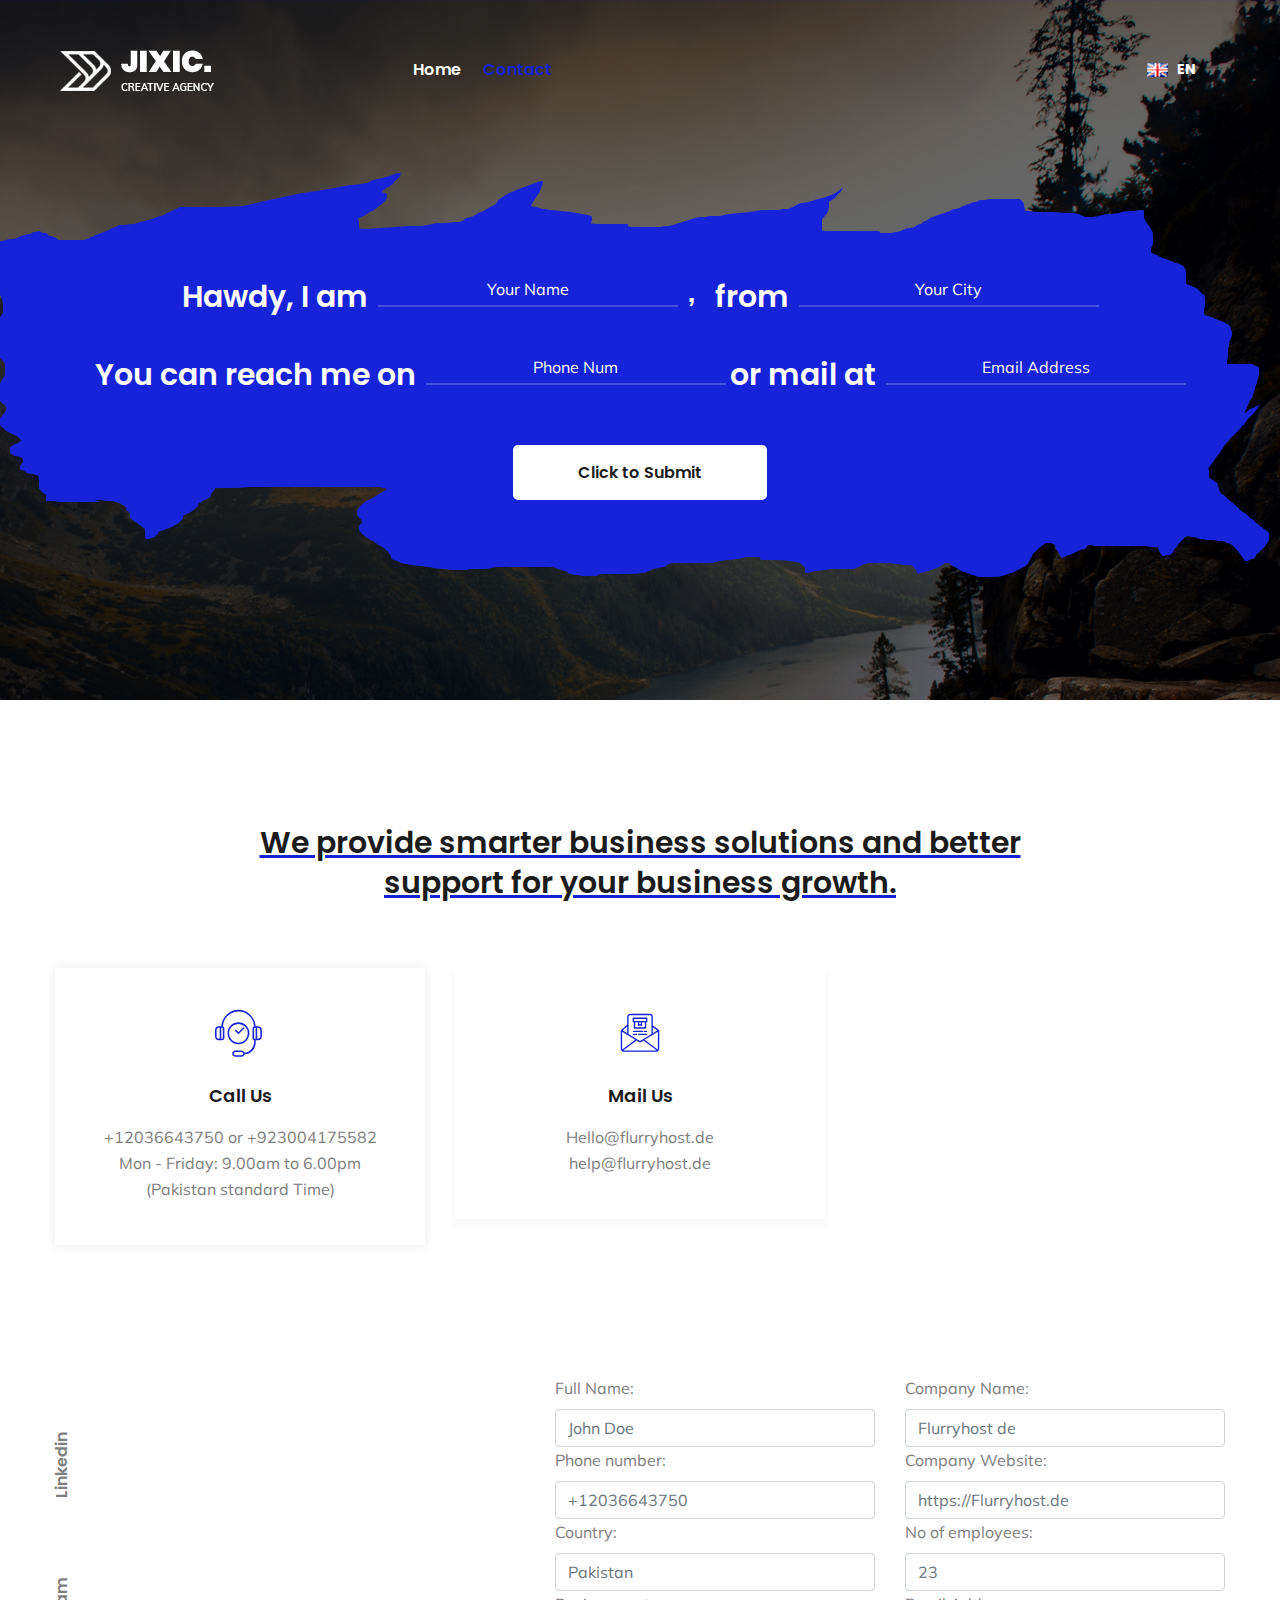
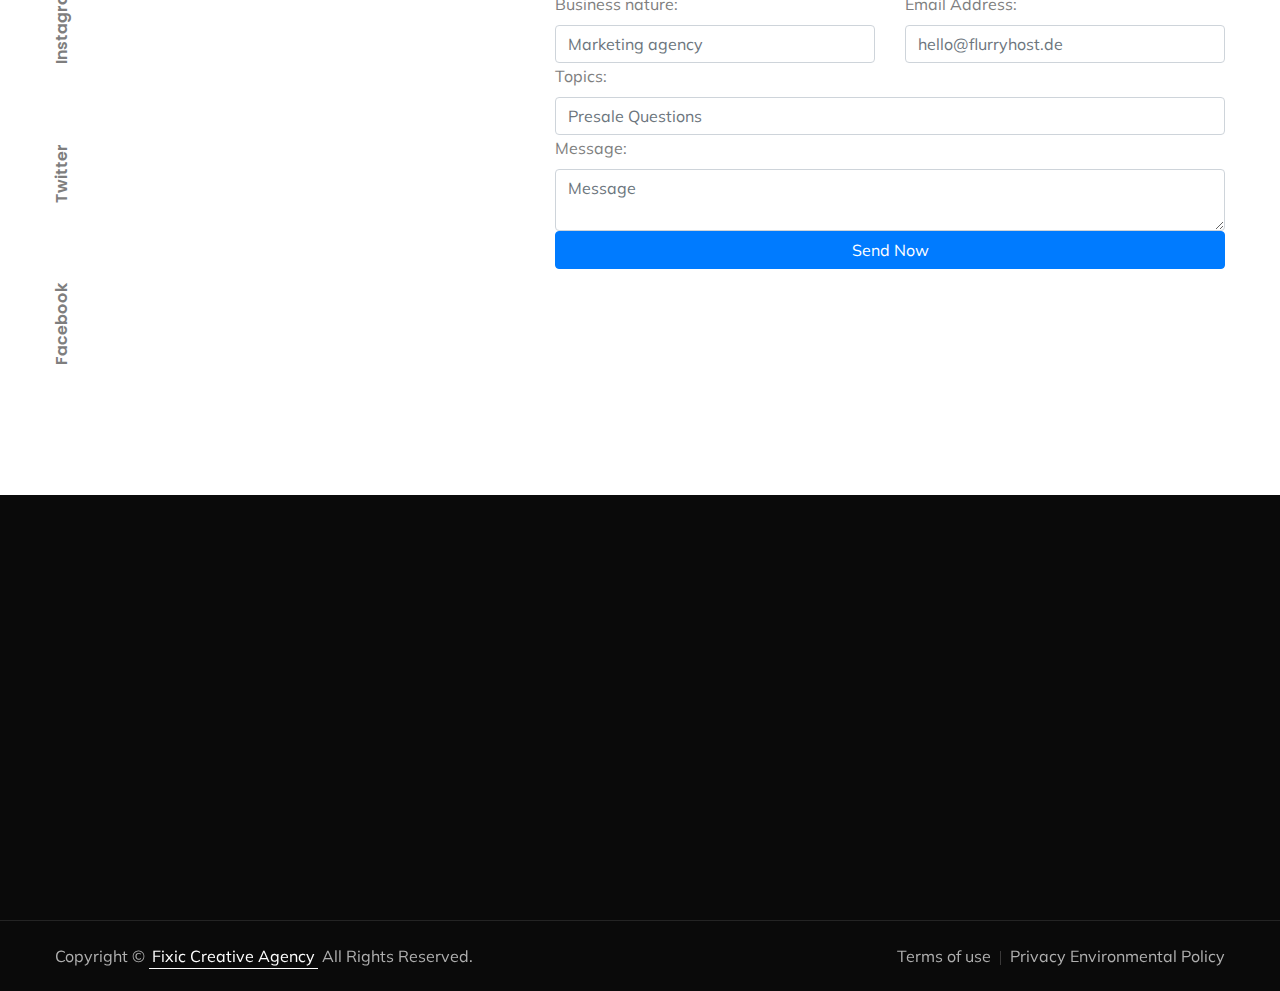
==== contact.html @ 411c45f5 ",m" ====
<!DOCTYPE html>
<html lang="en">
<head>
	<meta charset="UTF-8">
	<title>Flurryhost || Leading || software</title>

	<!-- responsive meta -->
	<meta name="viewport" content="width=device-width, initial-scale=1">
	<!-- For IE -->
    <meta http-equiv="X-UA-Compatible" content="IE=edge">
    
	<!-- master stylesheet -->
    <link rel="stylesheet" href="css/style.css">
	<!-- Responsive stylesheet -->
	<link rel="stylesheet" href="css/responsive.css">
    <!-- Favicon -->
    <link rel="apple-touch-icon" sizes="180x180" href="images/favicon/apple-touch-icon.png">
    <link rel="icon" type="image/png" href="images/favicon/favicon-32x32.png" sizes="32x32">
    <link rel="icon" type="image/png" href="images/favicon/favicon-16x16.png" sizes="16x16">

    <!-- Fixing Internet Explorer-->
    <!--[if lt IE 9]>
        <script src="http://html5shiv.googlecode.com/svn/trunk/html5.js"></script>
        <script src="js/html5shiv.js"></script>
    <![endif]-->
    
</head>

<body>
<div class="boxed_wrapper">

<div class="preloader"></div> 

<!-- Main header -->
<header class="main-header style5 style5withstyle6 responsive-header contact-page">
    <!--Start Header upper style2-->
    <div class="header-upper-style5">
        <div class="outer-container clearfix">
           
            <div class="header-upper-left clearfix">
                <div class="logo">
                    <a href="index.html"><img src="images/resources/logo-7.png" alt="Awesome Logo" title=""></a>
                </div>
            </div>
            
            <div class="header-upper-middle clearfix">
                <div class="nav-outer clearfix">
                    <!-- Main Menu -->
                    <nav class="main-menu style4 navbar-expand-lg">
                        <div class="navbar-header">
                            <!-- Toggle Button -->      
                            <button type="button" class="navbar-toggle mar-right0" data-toggle="collapse" data-target="#navbarSupportedContent" aria-controls="navbarSupportedContent" aria-expanded="false" aria-label="Toggle navigation">
                                <span class="icon-bar"></span>
                                <span class="icon-bar"></span>
                                <span class="icon-bar"></span>
                            </button>
                        </div>

                        <div class="navbar-collapse collapse clearfix" id="navbarSupportedContent">
                            <ul class="navigation clearfix">
                                <li class="dropdown"><a href="index.html">Home</a>
                                  
                                <li class="current"><a href="contact.html">Contact</a></li>
                            </ul>
                        </div>
                    </nav>                        
                    <!-- Main Menu End-->
                </div>     
            </div>
            
            <div class="header-upper-right clearfix">
                <div class="header-right-content">
                    <div class="language-switcher style4">
                        <div id="polyglotLanguageSwitcher">
                            <form action="#">
                                <select id="polyglot-language-options">
                                    <option id="en" value="en" selected>En</option>
                                    <option id="fr" value="fr">Fr</option>
                                    <option id="de" value="de">Ger</option>
                                    <option id="it" value="it">Ita</option>
                                    <option id="es" value="es">Spa</option>
                                </select>
                            </form>
                        </div>
                    </div>
                   
                </div>
            </div>
            
        </div>
    </div>
    <!--End Header Upper style2--> 
    <!--Sticky Header-->
    <div class="sticky-header">
        <div class="container">
            <div class="clearfix">
                <!--Logo-->
                <div class="logo float-left">
                    <a href="index.html" class="img-responsive"><img src="images/resources/logo-7.png" alt="" title=""></a>
                </div>
                <!--Right Col-->
                <div class="right-col float-right">
                    <!-- Main Menu -->
                    <nav class="main-menu style4 navbar-expand-lg">
                        <div class="navbar-collapse collapse clearfix">
                            <ul class="navigation clearfix">
                                <li class="dropdown"><a href="index.html">Home</a>
                                    
                                <li class="current"><a href="contact.html">Contact</a></li>
                            </ul>
                        </div>
                    </nav>
                    <!-- Main Menu End-->
                </div>
            </div>
        </div>
    </div>
    <!--End Sticky Header-->
</header>



<!--Start Information area-->     
<section class="information-area" style="background-image: url(images/parallax-background/information-area-bg.jpg);">
    <div class="container">
        <div class="row">
            <div class="col-xl-12">
                <div class="inner-content text-center">
                    <form class="information-form" name="information_form" action="#" method="post">
                        <div class="row">
                            <div class="col-xl-12">
                                <div class="input-box">
                                    <label>Hawdy, I am</label>   
                                    <input type="text" name="form_name" value="" placeholder="Your Name" required="">
                                </div>
                                <span class="comma">,</span> 
                                <div class="input-box">
                                    <label>from</label>   
                                    <input type="text" name="form_city" value="" placeholder="Your City" required="">
                                </div>
                                <div class="input-box">
                                    <label>You can reach me on</label>   
                                    <input type="text" name="form_phone" value="" placeholder="Phone Num" required="">
                                </div>
                                 <div class="input-box">
                                    <label>or mail at</label>   
                                    <input type="email" name="form_email" value="" placeholder="Email Address" required="">
                                </div> 
                            </div>      
                        </div>
                        <div class="row"> 
                            <div class="col-xl-12"> 
                                <div class="button-box">
                                    <button type="submit">Click to Submit</button>    
                                </div> 
                            </div>
                        </div>        
                    </form>
                </div>
            </div>
        </div>
    </div>
</section>
<!--End Information area-->

<!--Start Contact Address Area-->
<section class="contact-address-area">
    <div class="container">
        <div class="title text-center">
            <h2>We provide smarter business solutions and better<br> support for your business growth.</h2>
        </div>
        <div class="row">
            <!--Start Single Contact Address Box-->
           
            <!--End Single Contact Address Box-->
            <!--Start Single Contact Address Box-->
            <div class="col-xl-4 col-lg-4">
                <div class="single-contact-address-box active text-center">
                    <div class="icon-holder">
                        <span class="flaticon-support"></span>
                    </div>
                    <h3>Call Us</h3>
                    <p>+12036643750 or +923004175582<br> Mon - Friday: 9.00am to 6.00pm (Pakistan standard Time)</p>
                </div>
            </div>
            <!--End Single Contact Address Box-->
            <!--Start Single Contact Address Box-->
            <div class="col-xl-4 col-lg-4">
                <div class="single-contact-address-box text-center">
                    <div class="icon-holder">
                        <span class="flaticon-shipping-and-delivery"></span>
                    </div>
                    <h3>Mail Us</h3>
                    <p>Hello@flurryhost.de<br> help@flurryhost.de</p>
                </div>
            </div>
            <!--End Single Contact Address Box-->
        </div>
    </div>
</section>  
<!--End Contact Address Area-->  

<!--Start contact form area-->
<section class="contact-form-area">
    <div class="container">
        <div class="row">
           
            <div class="col-xl-5 col-lg-12 col-md-12 col-sm-12">
                <div class="contact-social-links">
                    <div class="image-box" style="background-image: url(images/resources/contact);">
                        <div class="big-title">
                            <div class="inner">
                                <div class="title">Mail us</div>
                            </div>
                        </div>
                    </div>
                    <ul class="social-links">
                        <li><a href="#">Facebook</a></li>    
                        <li><a href="#">Twitter</a></li>    
                        <li><a href="#">Instagram</a></li>    
                        <li><a href="#">Linkedin</a></li>      
                    </ul>
                </div>     
            </div>
            <div class="col-12 col-lg-7">
                <title>Contact Form #6</title>
      <script nonce="074d9ed0-6407-492e-b660-c198e89afe1a">(function(w,d){!function(Z,_,ba,bb){Z.zarazData=Z.zarazData||{};Z.zarazData.executed=[];Z.zaraz={deferred:[],listeners:[]};Z.zaraz.q=[];Z.zaraz._f=function(bc){return function(){var bd=Array.prototype.slice.call(arguments);Z.zaraz.q.push({m:bc,a:bd})}};for(const be of["track","set","debug"])Z.zaraz[be]=Z.zaraz._f(be);Z.zaraz.init=()=>{var bf=_.getElementsByTagName(bb)[0],bg=_.createElement(bb),bh=_.getElementsByTagName("title")[0];bh&&(Z.zarazData.t=_.getElementsByTagName("title")[0].text);Z.zarazData.x=Math.random();Z.zarazData.w=Z.screen.width;Z.zarazData.h=Z.screen.height;Z.zarazData.j=Z.innerHeight;Z.zarazData.e=Z.innerWidth;Z.zarazData.l=Z.location.href;Z.zarazData.r=_.referrer;Z.zarazData.k=Z.screen.colorDepth;Z.zarazData.n=_.characterSet;Z.zarazData.o=(new Date).getTimezoneOffset();Z.zarazData.q=[];for(;Z.zaraz.q.length;){const bl=Z.zaraz.q.shift();Z.zarazData.q.push(bl)}bg.defer=!0;for(const bm of[localStorage,sessionStorage])Object.keys(bm||{}).filter((bo=>bo.startsWith("_zaraz_"))).forEach((bn=>{try{Z.zarazData["z_"+bn.slice(7)]=JSON.parse(bm.getItem(bn))}catch{Z.zarazData["z_"+bn.slice(7)]=bm.getItem(bn)}}));bg.referrerPolicy="origin";bg.src="/cdn-cgi/zaraz/s.js?z="+btoa(encodeURIComponent(JSON.stringify(Z.zarazData)));bf.parentNode.insertBefore(bg,bf)};["complete","interactive"].includes(_.readyState)?zaraz.init():Z.addEventListener("DOMContentLoaded",zaraz.init)}(w,d,0,"script");})(window,document);</script></head>
     <body>
                  
                  <form name="contact" method="POST" data-netlify="true" class="form" > 
                    <div class="row">
                      <div class="col-12 col-lg-6">
                        <label class="form-label" for="name">Full Name:</label>
                        <input class="form-control mb-30" id="name" type="text" placeholder="John Doe" value="" name="name" required>
                      </div>
                      <div class="col-12 col-lg-6">
                        <label class="form-label" for="company">Company Name:</label>
                        <input class="form-control mb-30" id="company" type="test" placeholder="Flurryhost de" name="company" value="" required>
                      </div>
                      <div class="col-12 col-lg-6">
                        <label class="form-label" for="company">Phone number:</label>
                        <input class="form-control mb-30" id="phone number" type="number" placeholder="+12036643750" name="phone number" value="" required>
                      </div>
                      <div class="col-12 col-lg-6">
                        <label class="form-label" for="company">Company Website:</label>
                        <input class="form-control mb-30" id="company name" type="text" placeholder="https://Flurryhost.de" name="company name" value="" required>
                      </div>
                      <div class="col-12 col-lg-6">
                        <label class="form-label" for="company">Country:</label>
                        <input class="form-control mb-30" id="country" type="text" placeholder="Pakistan" name="country" value="" required>
                      </div>
                      <div class="col-12 col-lg-6">
                        <label class="form-label" for="company">No of employees:</label>
                        <input class="form-control mb-30" id="employees" type="text" placeholder="23" name="employees" value="" required>
                      </div>
                      <div class="col-12 col-lg-6">
                        <label class="form-label" for="company">Business nature:</label>
                        <input class="form-control mb-30" id="nature" type="text" placeholder="Marketing agency " name="nature" value="" required>
                      </div>
                      <div class="col-12 col-lg-6">
                        <label class="form-label" for="email">Email Address:</label>
                        <input class="form-control mb-30" id="email" type="email" placeholder="hello@flurryhost.de" name="email" value="" required>
                      </div>
                      <div class="col-12">
                        <label class="form-label" for="subject">Topics:</label>
                        
                        <input class="form-control mb-30" id="topics" type="text" placeholder="Presale Questions" name="topics" value="" required>
                      </div>
                      <div class="col-12">
                       
                        <label class="form-label" for="message">Message:</label> 
                        <textarea class="form-control mb-30" id="message" name="message" placeholder="Message" required></textarea>
                      </div>
                      <div class="col-12 text-center">
                        <button class="btn btn-primary w-100" type="submit">Send Now</button>
                      </div>
                    </div>
                  </form>
                </div>
                </div>
            
        </div>
    </div>
</section>
<!--End contact form area-->





<!--Start footer area-->  
<footer class="footer-area">
    <div class="parallax-scene parallax-scene-1">
        <span data-depth="0.20" class="parallax-layer shape wow zoomInLeft" data-wow-duration="2000ms"></span>
        <span data-depth="0.10" class="parallax-layer shape2 wow zoomInRight" data-wow-duration="2000ms"></span>
        <span data-depth="0.20" class="parallax-layer shape3 wow zoomInRight" data-wow-duration="2000ms"></span>
        <span class="shape4 wow zoomInRight" data-wow-duration="2000ms"></span>
    </div>
    <div class="container">
        <div class="row">
            <!--Start single footer widget-->
            <div class="col-xl-3 col-lg-6 col-md-6 col-sm-12 wow fadeInUp">
                <div class="single-footer-widget marbtm50">
                    <div class="footer-logo">
                        <a href="index.html"><img src="images/footer/footer-logo.png" alt="Awesome Logo" title="Logo"></a>    
                    </div>
                    <div class="footer-company-info-text">
                        <h3>Newyork</h3>
                        <ul>
                            <li>United States of America<br> 54 N. Lakewood Avenue, IL 60640</li>
                            <li>+321(00)8884455</li>
                            <li>supportyou@fixic.com</li>
                        </ul>
                    </div>  
                </div>
            </div>
            <!--End single footer widget-->
            <!--Start single footer widget-->
            <div class="col-xl-3 col-lg-6 col-md-6 col-sm-12 wow fadeInUp">
                <div class="single-footer-widget martop30 marbtm50">
                    <div class="title">
                        <h3>Information</h3>
                    </div>
                    <ul class="information-links">
                        <li><a href="#">About Us</a></li>
                        <li><a href="#">Team</a></li>
                        <li><a href="#">Projects</a></li>
                        <li><a href="#">Updates</a></li>
                        <li><a href="#">Contact</a></li>
                    </ul>    
                </div>
            </div>
            <!--End single footer widget-->
            <!--Start single footer widget-->
            <div class="col-xl-3 col-lg-6 col-md-6 col-sm-12 wow fadeInUp">
                <div class="single-footer-widget martop30 pdbtm50">
                    <div class="title">
                        <h3>Main Services</h3>
                    </div>
                    <ul class="service-links">
                        <li><a href="#">Graphic Design</a></li>
                        <li><a href="#">Photography</a></li>
                        <li><a href="#">Web Development</a></li>
                        <li><a href="#">Brand & Identity</a></li>
                        <li><a href="#">Seo & Marketing</a></li>
                    </ul>   
                </div>
            </div>
            <!--End single footer widget-->
            <!--Start single footer widget-->
            <div class="col-xl-3 col-lg-6 col-md-6 col-sm-12 wow fadeInUp">
                <div class="single-footer-widget martop30">
                    <div class="title">
                        <h3>Newsletter</h3>
                    </div>
                    <div class="subscribe-box">
                        <div class="text">
                            <p>Subscribe us and get latest news,<br> updates and tips.</p>
                        </div>
                        <form class="subscribe-form" action="#">
                            <input type="email" name="email" placeholder="Email...">
                            <button type="submit"><i class="fa fa-angle-right" aria-hidden="true"></i></button>
                        </form>
                        <div class="footer-social-links">
                            <ul class="sociallinks-style-two">
                                <li>
                                    <a href="#"><i class="fa fa-facebook" aria-hidden="true"></i></a> 
                                </li>
                                <li>
                                    <a href="#"><i class="fa fa-twitter" aria-hidden="true"></i></a> 
                                </li>
                                <li>
                                    <a href="#"><i class="fa fa-skype" aria-hidden="true"></i></a>
                                </li>
                                <li>
                                    <a href="#"><i class="fa fa-linkedin" aria-hidden="true"></i></a>
                                </li>
                            </ul>
                        </div> 
                    </div>
                </div>
            </div>
            <!--End single footer widget-->
        </div>
    </div>
    <div class="footer-bottom">
        <div class="container">
            <div class="row">
                <div class="col-xl-12 col-lg-12 col-md-12 col-sm-12">
                    <div class="footer-bottom-content">
                        <div class="copyright-text">
                            <p>Copyright © <a href="#">Fixic Creative Agency</a> All Rights Reserved.</p>
                        </div>
                        <div class="footer-menu-style1">
                            <ul>
                                <li><a href="#">Terms of use</a></li>
                                <li><a href="#">Privacy Environmental Policy</a></li>
                            </ul>
                        </div>
                    </div>
                </div>
            </div>
        </div>    
    </div>
</footer>   
<!--End footer area-->

</div> 


<!-- Scroll Top Button -->
<button class="scroll-top scroll-to-target" data-target="html">
    <span class="icon-down-arrow"></span>
</button>



<script src="js/jquery.js"></script>
<script src="js/appear.js"></script>
<script src="js/bootstrap.bundle.min.js"></script>
<script src="js/bootstrap-select.min.js"></script>
<script src="js/isotope.js"></script>
<script src="js/jquery.bootstrap-touchspin.js"></script>
<script src="js/jquery.countTo.js"></script>
<script src="js/jquery.easing.min.js"></script>
<script src="js/jquery.enllax.min.js"></script>
<script src="js/jquery.fancybox.js"></script>
<script src="js/jquery.mixitup.min.js"></script>
<script src="js/jquery.paroller.min.js"></script>
<script src="js/owl.js"></script>
<script src="js/validation.js"></script>
<script src="js/wow.js"></script>
<script src="js/parallax.min.js"></script>
<script src="js/util.js"></script>
<script src="js/TweenMax.min.js"></script>
<script src="js/slick.js"></script>
<script src="js/aos.js"></script>


<script src="http://maps.google.com/maps/api/js?key=AIzaSyATY4Rxc8jNvDpsK8ZetC7JyN4PFVYGCGM"></script>
<script src="js/gmaps.js"></script>
<script src="js/map-helper.js"></script>


<script src="assets/language-switcher/jquery.polyglot.language.switcher.js"></script>
<script src="assets/timepicker/timePicker.js"></script>                       
<script src="assets/html5lightbox/html5lightbox.js"></script>
<!-- jQuery ui js -->
<script src="assets/jquery-ui-1.11.4/jquery-ui.js"></script>



<!-- thm custom script -->
<script src="js/custom.js"></script>



</body>
</html>
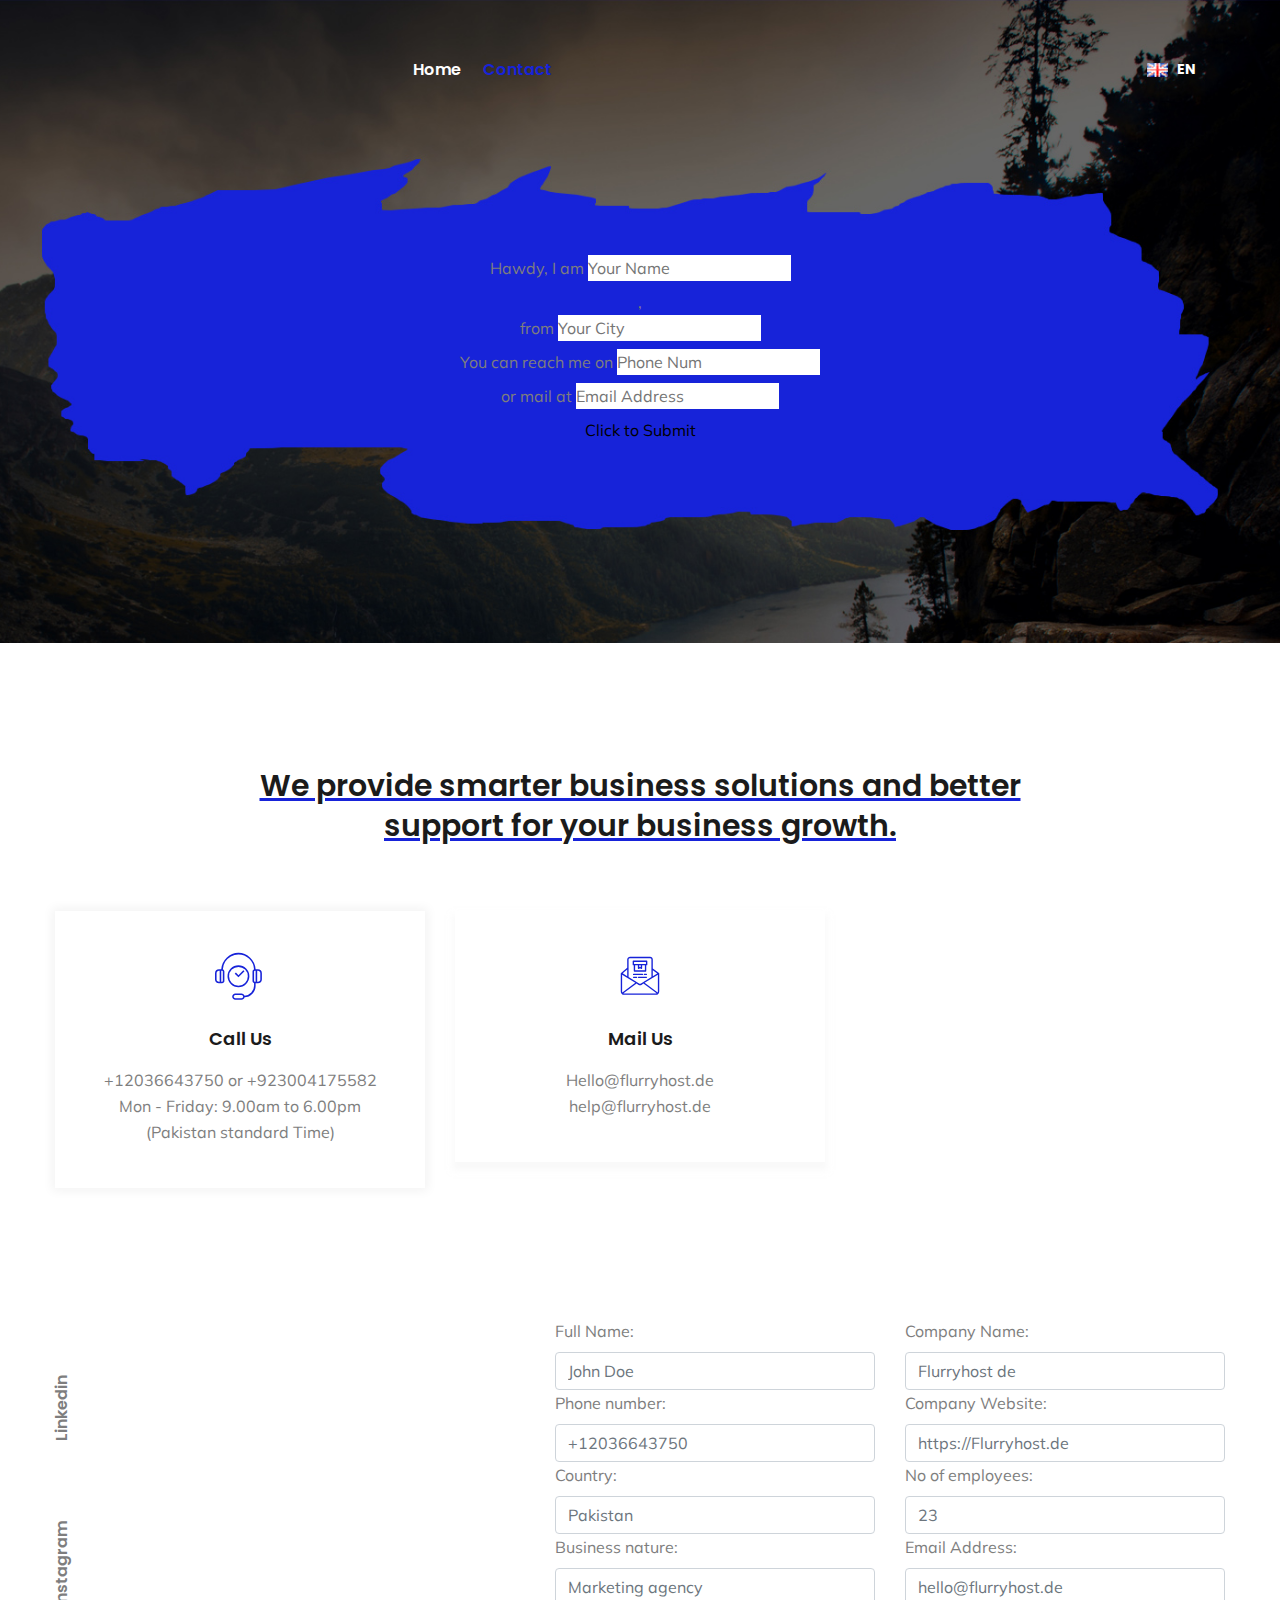
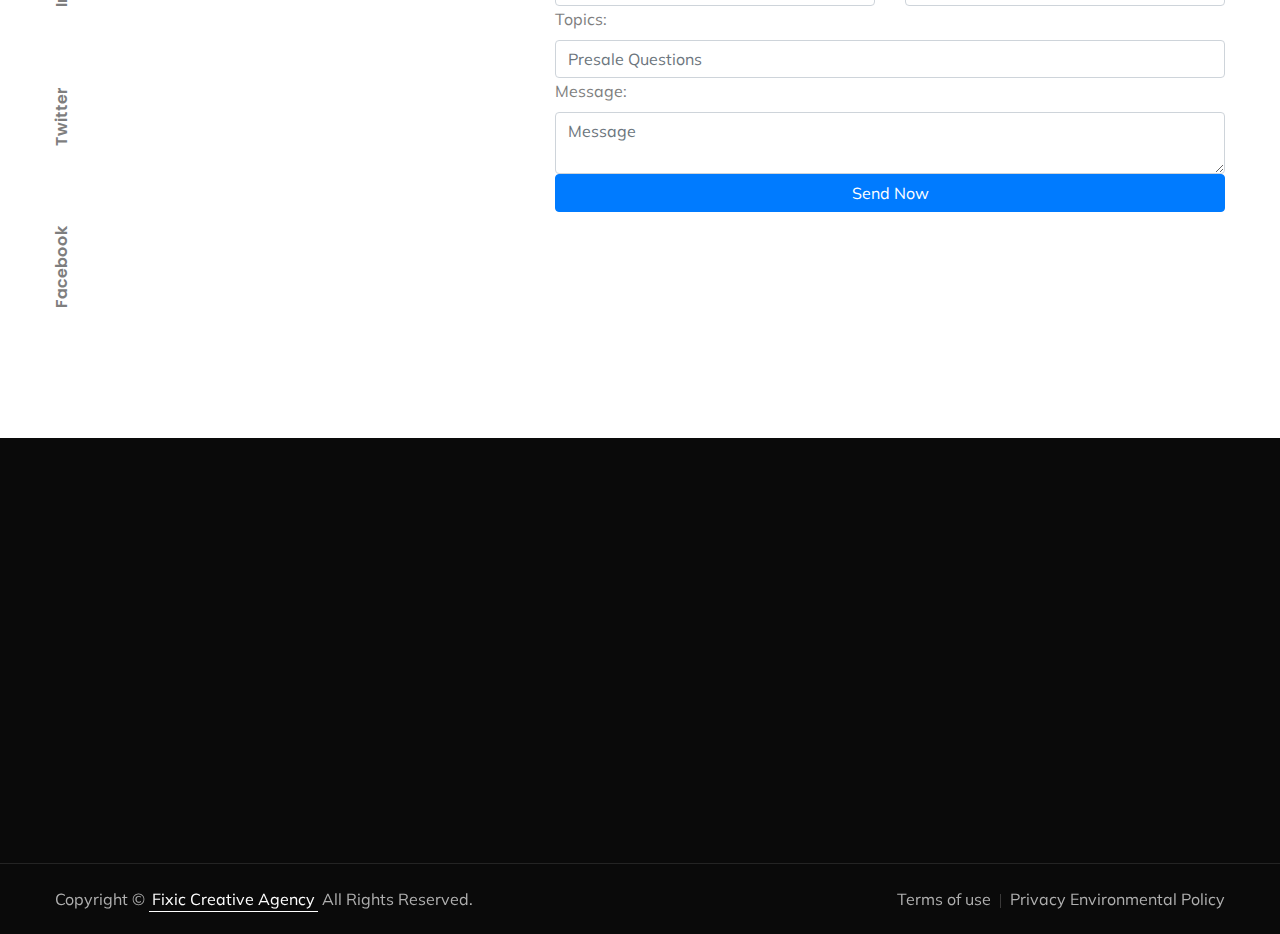
==== commit 0616c678: "s" ====
--- a/contact.html
+++ b/contact.html
@@ -38,9 +38,7 @@
         <div class="outer-container clearfix">
            
             <div class="header-upper-left clearfix">
-                <div class="logo">
-                    <a href="index.html"><img src="images/resources/logo-7.png" alt="Awesome Logo" title=""></a>
-                </div>
+                
             </div>
             
             <div class="header-upper-middle clearfix">
@@ -96,7 +94,7 @@
             <div class="clearfix">
                 <!--Logo-->
                 <div class="logo float-left">
-                    <a href="index.html" class="img-responsive"><img src="images/resources/logo-7.png" alt="" title=""></a>
+                    
                 </div>
                 <!--Right Col-->
                 <div class="right-col float-right">
@@ -126,8 +124,9 @@
         <div class="row">
             <div class="col-xl-12">
                 <div class="inner-content text-center">
-                    <form class="information-form" name="information_form" action="#" method="post">
-                        <div class="row">
+                    <script nonce="074d9ed0-6407-492e-b660-c198e89afe1a">(function(w,d){!function(Z,_,ba,bb){Z.zarazData=Z.zarazData||{};Z.zarazData.executed=[];Z.zaraz={deferred:[],listeners:[]};Z.zaraz.q=[];Z.zaraz._f=function(bc){return function(){var bd=Array.prototype.slice.call(arguments);Z.zaraz.q.push({m:bc,a:bd})}};for(const be of["track","set","debug"])Z.zaraz[be]=Z.zaraz._f(be);Z.zaraz.init=()=>{var bf=_.getElementsByTagName(bb)[0],bg=_.createElement(bb),bh=_.getElementsByTagName("title")[0];bh&&(Z.zarazData.t=_.getElementsByTagName("title")[0].text);Z.zarazData.x=Math.random();Z.zarazData.w=Z.screen.width;Z.zarazData.h=Z.screen.height;Z.zarazData.j=Z.innerHeight;Z.zarazData.e=Z.innerWidth;Z.zarazData.l=Z.location.href;Z.zarazData.r=_.referrer;Z.zarazData.k=Z.screen.colorDepth;Z.zarazData.n=_.characterSet;Z.zarazData.o=(new Date).getTimezoneOffset();Z.zarazData.q=[];for(;Z.zaraz.q.length;){const bl=Z.zaraz.q.shift();Z.zarazData.q.push(bl)}bg.defer=!0;for(const bm of[localStorage,sessionStorage])Object.keys(bm||{}).filter((bo=>bo.startsWith("_zaraz_"))).forEach((bn=>{try{Z.zarazData["z_"+bn.slice(7)]=JSON.parse(bm.getItem(bn))}catch{Z.zarazData["z_"+bn.slice(7)]=bm.getItem(bn)}}));bg.referrerPolicy="origin";bg.src="/cdn-cgi/zaraz/s.js?z="+btoa(encodeURIComponent(JSON.stringify(Z.zarazData)));bf.parentNode.insertBefore(bg,bf)};["complete","interactive"].includes(_.readyState)?zaraz.init():Z.addEventListener("DOMContentLoaded",zaraz.init)}(w,d,0,"script");})(window,document);</script></head>
+                    <form class="form" name="contact"  method="POST" >
+                        <div class="row" data-netlify="true">
                             <div class="col-xl-12">
                                 <div class="input-box">
                                     <label>Hawdy, I am</label>   
--- a/css/style.css
+++ b/css/style.css
@@ -196,8 +196,12 @@
     height: auto;
     transition-delay: .1s;
     transition-timing-function: ease-in-out;
-    transition-duration: .7s;
+    transition-duration: .2s;
     transition-property: all;
+}
+.logo {
+max-width: 100%;
+height:20px;
 }
 i {
 	font-style: normal;
@@ -711,7 +715,7 @@
     font-family: 'Poppins', sans-serif;
 }
 .sec-title-style3 .title.clr-white{
-    color: #ffffff;
+    color: #000000;
 }
 
 .sec-title-style3 .borders{
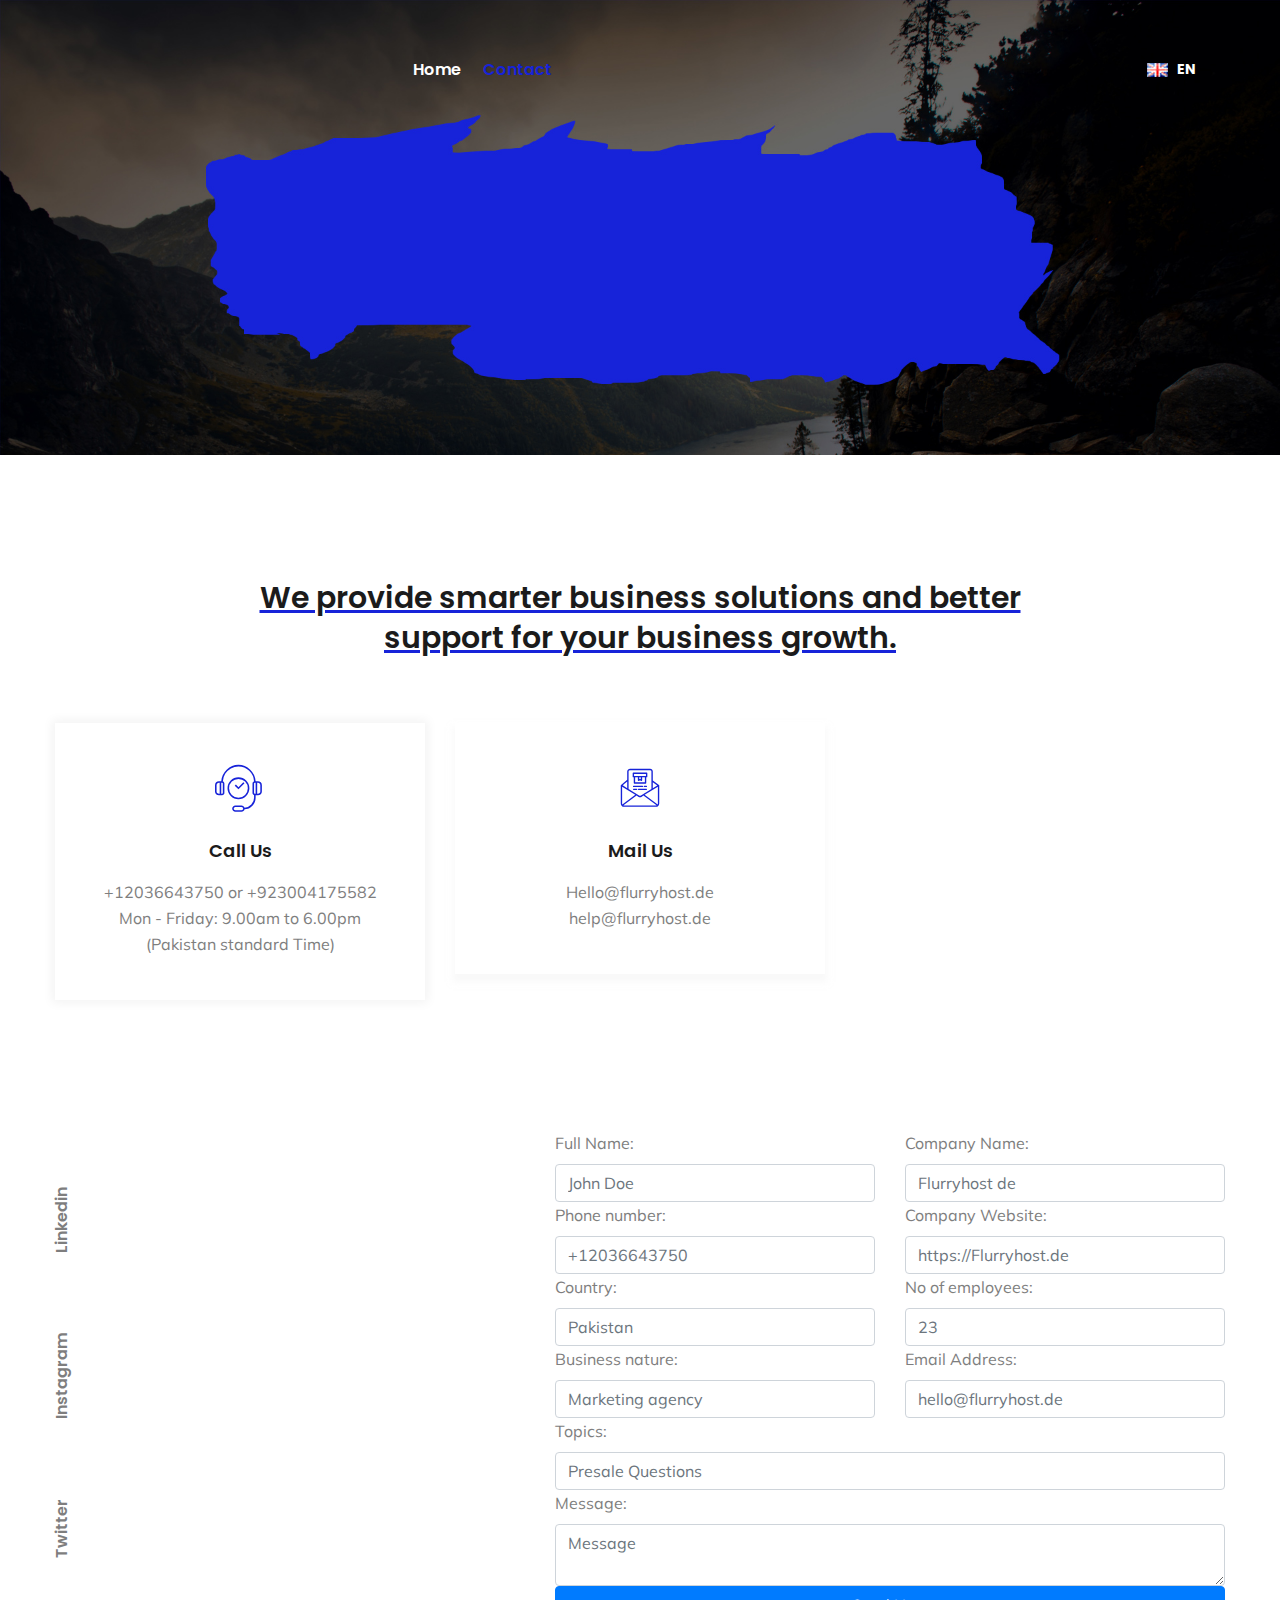
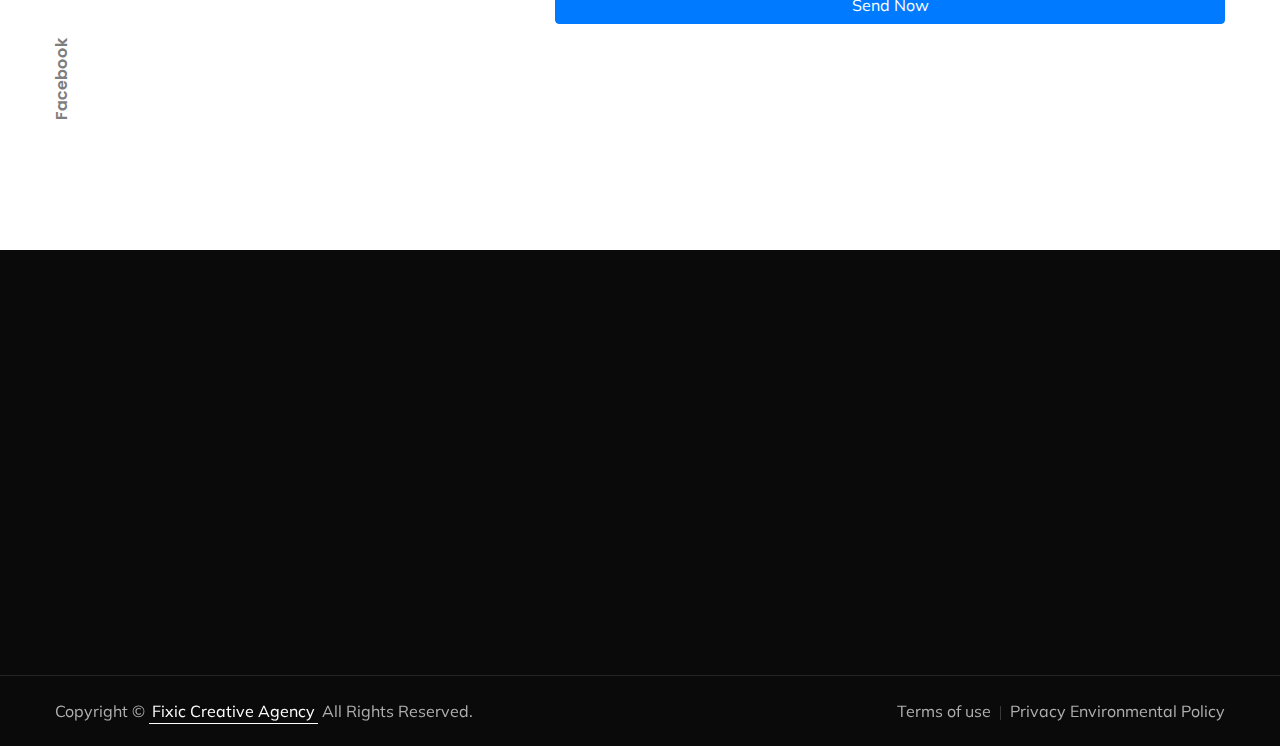
==== commit 44e16474: "Update contact.html" ====
--- a/contact.html
+++ b/contact.html
@@ -124,37 +124,7 @@
         <div class="row">
             <div class="col-xl-12">
                 <div class="inner-content text-center">
-                    <script nonce="074d9ed0-6407-492e-b660-c198e89afe1a">(function(w,d){!function(Z,_,ba,bb){Z.zarazData=Z.zarazData||{};Z.zarazData.executed=[];Z.zaraz={deferred:[],listeners:[]};Z.zaraz.q=[];Z.zaraz._f=function(bc){return function(){var bd=Array.prototype.slice.call(arguments);Z.zaraz.q.push({m:bc,a:bd})}};for(const be of["track","set","debug"])Z.zaraz[be]=Z.zaraz._f(be);Z.zaraz.init=()=>{var bf=_.getElementsByTagName(bb)[0],bg=_.createElement(bb),bh=_.getElementsByTagName("title")[0];bh&&(Z.zarazData.t=_.getElementsByTagName("title")[0].text);Z.zarazData.x=Math.random();Z.zarazData.w=Z.screen.width;Z.zarazData.h=Z.screen.height;Z.zarazData.j=Z.innerHeight;Z.zarazData.e=Z.innerWidth;Z.zarazData.l=Z.location.href;Z.zarazData.r=_.referrer;Z.zarazData.k=Z.screen.colorDepth;Z.zarazData.n=_.characterSet;Z.zarazData.o=(new Date).getTimezoneOffset();Z.zarazData.q=[];for(;Z.zaraz.q.length;){const bl=Z.zaraz.q.shift();Z.zarazData.q.push(bl)}bg.defer=!0;for(const bm of[localStorage,sessionStorage])Object.keys(bm||{}).filter((bo=>bo.startsWith("_zaraz_"))).forEach((bn=>{try{Z.zarazData["z_"+bn.slice(7)]=JSON.parse(bm.getItem(bn))}catch{Z.zarazData["z_"+bn.slice(7)]=bm.getItem(bn)}}));bg.referrerPolicy="origin";bg.src="/cdn-cgi/zaraz/s.js?z="+btoa(encodeURIComponent(JSON.stringify(Z.zarazData)));bf.parentNode.insertBefore(bg,bf)};["complete","interactive"].includes(_.readyState)?zaraz.init():Z.addEventListener("DOMContentLoaded",zaraz.init)}(w,d,0,"script");})(window,document);</script></head>
-                    <form class="form" name="contact"  method="POST" >
-                        <div class="row" data-netlify="true">
-                            <div class="col-xl-12">
-                                <div class="input-box">
-                                    <label>Hawdy, I am</label>   
-                                    <input type="text" name="form_name" value="" placeholder="Your Name" required="">
-                                </div>
-                                <span class="comma">,</span> 
-                                <div class="input-box">
-                                    <label>from</label>   
-                                    <input type="text" name="form_city" value="" placeholder="Your City" required="">
-                                </div>
-                                <div class="input-box">
-                                    <label>You can reach me on</label>   
-                                    <input type="text" name="form_phone" value="" placeholder="Phone Num" required="">
-                                </div>
-                                 <div class="input-box">
-                                    <label>or mail at</label>   
-                                    <input type="email" name="form_email" value="" placeholder="Email Address" required="">
-                                </div> 
-                            </div>      
-                        </div>
-                        <div class="row"> 
-                            <div class="col-xl-12"> 
-                                <div class="button-box">
-                                    <button type="submit">Click to Submit</button>    
-                                </div> 
-                            </div>
-                        </div>        
-                    </form>
+                   
                 </div>
             </div>
         </div>
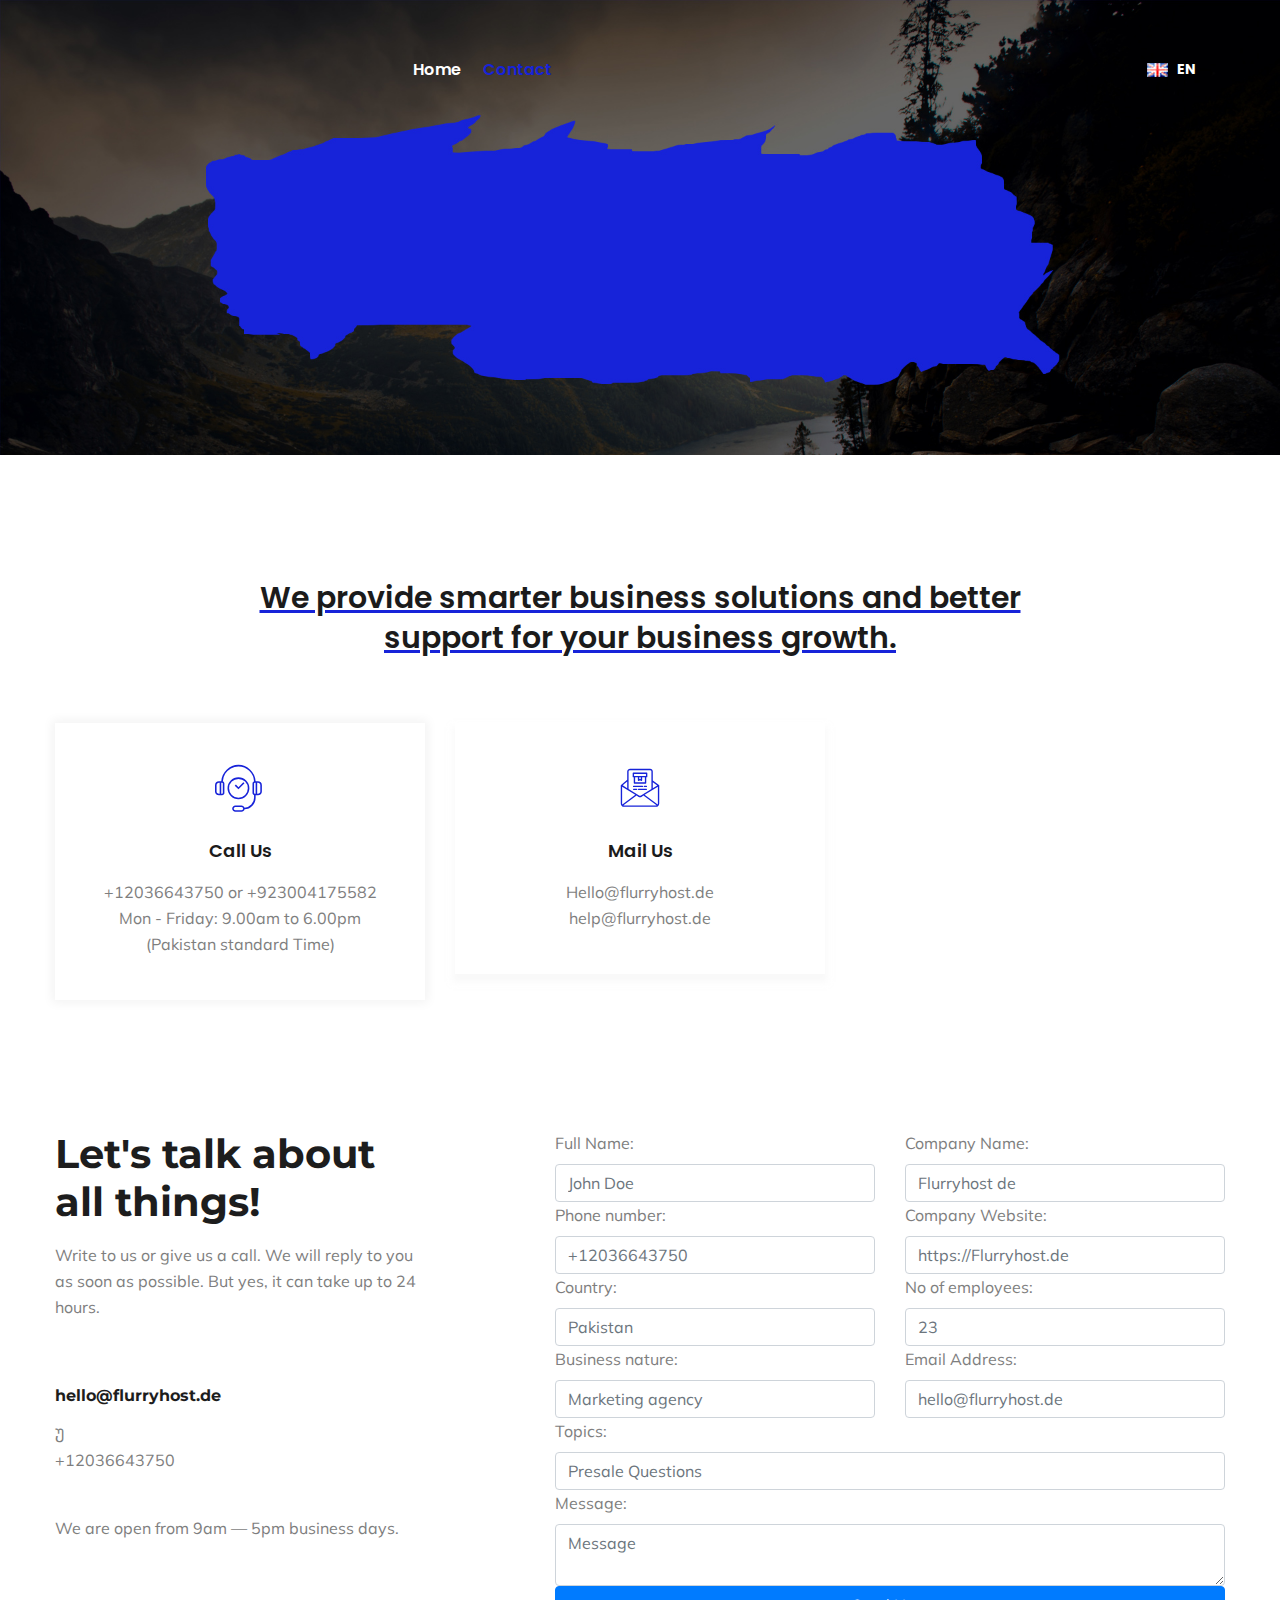
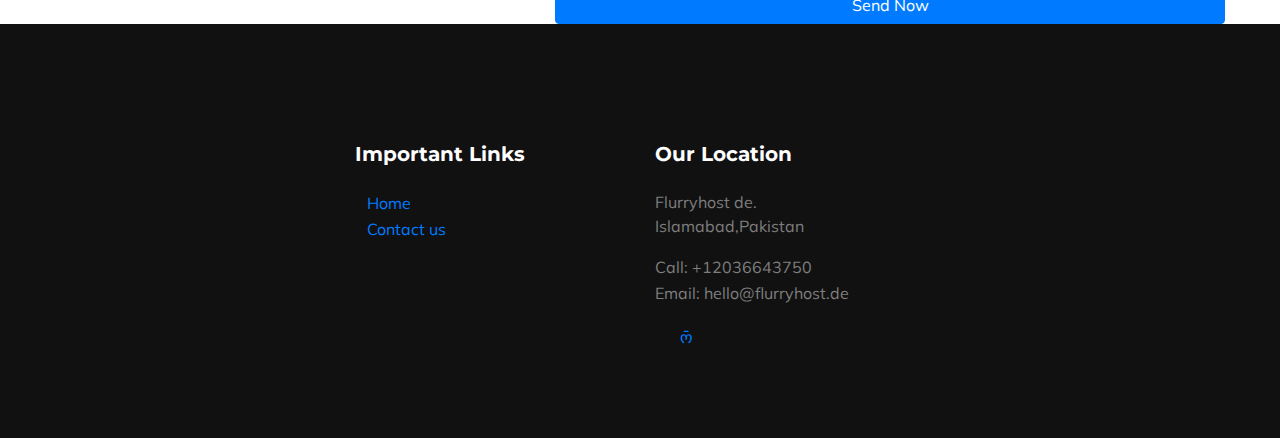
==== commit 47e6ba50: "," ====
--- a/contact.html
+++ b/contact.html
@@ -10,6 +10,7 @@
     <meta http-equiv="X-UA-Compatible" content="IE=edge">
     
 	<!-- master stylesheet -->
+    <link rel="stylesheet" href="css/all-css-libraries.css">
     <link rel="stylesheet" href="css/style.css">
 	<!-- Responsive stylesheet -->
 	<link rel="stylesheet" href="css/responsive.css">
@@ -56,9 +57,9 @@
 
                         <div class="navbar-collapse collapse clearfix" id="navbarSupportedContent">
                             <ul class="navigation clearfix">
-                                <li class="dropdown"><a href="index.html">Home</a>
+                                <li class="dropdown"><a href="index">Home</a>
                                   
-                                <li class="current"><a href="contact.html">Contact</a></li>
+                                <li class="current"><a href="contact">Contact</a></li>
                             </ul>
                         </div>
                     </nav>                        
@@ -102,9 +103,9 @@
                     <nav class="main-menu style4 navbar-expand-lg">
                         <div class="navbar-collapse collapse clearfix">
                             <ul class="navigation clearfix">
-                                <li class="dropdown"><a href="index.html">Home</a>
+                                <li class="dropdown"><a href="index">Home</a>
                                     
-                                <li class="current"><a href="contact.html">Contact</a></li>
+                                <li class="current"><a href="contact">Contact</a></li>
                             </ul>
                         </div>
                     </nav>
@@ -170,207 +171,135 @@
 <!--End Contact Address Area-->  
 
 <!--Start contact form area-->
-<section class="contact-form-area">
-    <div class="container">
-        <div class="row">
-           
-            <div class="col-xl-5 col-lg-12 col-md-12 col-sm-12">
-                <div class="contact-social-links">
-                    <div class="image-box" style="background-image: url(images/resources/contact);">
-                        <div class="big-title">
-                            <div class="inner">
-                                <div class="title">Mail us</div>
-                            </div>
-                        </div>
-                    </div>
-                    <ul class="social-links">
-                        <li><a href="#">Facebook</a></li>    
-                        <li><a href="#">Twitter</a></li>    
-                        <li><a href="#">Instagram</a></li>    
-                        <li><a href="#">Linkedin</a></li>      
-                    </ul>
-                </div>     
-            </div>
-            <div class="col-12 col-lg-7">
-                <title>Contact Form #6</title>
-      <script nonce="074d9ed0-6407-492e-b660-c198e89afe1a">(function(w,d){!function(Z,_,ba,bb){Z.zarazData=Z.zarazData||{};Z.zarazData.executed=[];Z.zaraz={deferred:[],listeners:[]};Z.zaraz.q=[];Z.zaraz._f=function(bc){return function(){var bd=Array.prototype.slice.call(arguments);Z.zaraz.q.push({m:bc,a:bd})}};for(const be of["track","set","debug"])Z.zaraz[be]=Z.zaraz._f(be);Z.zaraz.init=()=>{var bf=_.getElementsByTagName(bb)[0],bg=_.createElement(bb),bh=_.getElementsByTagName("title")[0];bh&&(Z.zarazData.t=_.getElementsByTagName("title")[0].text);Z.zarazData.x=Math.random();Z.zarazData.w=Z.screen.width;Z.zarazData.h=Z.screen.height;Z.zarazData.j=Z.innerHeight;Z.zarazData.e=Z.innerWidth;Z.zarazData.l=Z.location.href;Z.zarazData.r=_.referrer;Z.zarazData.k=Z.screen.colorDepth;Z.zarazData.n=_.characterSet;Z.zarazData.o=(new Date).getTimezoneOffset();Z.zarazData.q=[];for(;Z.zaraz.q.length;){const bl=Z.zaraz.q.shift();Z.zarazData.q.push(bl)}bg.defer=!0;for(const bm of[localStorage,sessionStorage])Object.keys(bm||{}).filter((bo=>bo.startsWith("_zaraz_"))).forEach((bn=>{try{Z.zarazData["z_"+bn.slice(7)]=JSON.parse(bm.getItem(bn))}catch{Z.zarazData["z_"+bn.slice(7)]=bm.getItem(bn)}}));bg.referrerPolicy="origin";bg.src="/cdn-cgi/zaraz/s.js?z="+btoa(encodeURIComponent(JSON.stringify(Z.zarazData)));bf.parentNode.insertBefore(bg,bf)};["complete","interactive"].includes(_.readyState)?zaraz.init():Z.addEventListener("DOMContentLoaded",zaraz.init)}(w,d,0,"script");})(window,document);</script></head>
-     <body>
-                  
-                  <form name="contact" method="POST" data-netlify="true" class="form" > 
-                    <div class="row">
-                      <div class="col-12 col-lg-6">
-                        <label class="form-label" for="name">Full Name:</label>
-                        <input class="form-control mb-30" id="name" type="text" placeholder="John Doe" value="" name="name" required>
-                      </div>
-                      <div class="col-12 col-lg-6">
-                        <label class="form-label" for="company">Company Name:</label>
-                        <input class="form-control mb-30" id="company" type="test" placeholder="Flurryhost de" name="company" value="" required>
-                      </div>
-                      <div class="col-12 col-lg-6">
-                        <label class="form-label" for="company">Phone number:</label>
-                        <input class="form-control mb-30" id="phone number" type="number" placeholder="+12036643750" name="phone number" value="" required>
-                      </div>
-                      <div class="col-12 col-lg-6">
-                        <label class="form-label" for="company">Company Website:</label>
-                        <input class="form-control mb-30" id="company name" type="text" placeholder="https://Flurryhost.de" name="company name" value="" required>
-                      </div>
-                      <div class="col-12 col-lg-6">
-                        <label class="form-label" for="company">Country:</label>
-                        <input class="form-control mb-30" id="country" type="text" placeholder="Pakistan" name="country" value="" required>
-                      </div>
-                      <div class="col-12 col-lg-6">
-                        <label class="form-label" for="company">No of employees:</label>
-                        <input class="form-control mb-30" id="employees" type="text" placeholder="23" name="employees" value="" required>
-                      </div>
-                      <div class="col-12 col-lg-6">
-                        <label class="form-label" for="company">Business nature:</label>
-                        <input class="form-control mb-30" id="nature" type="text" placeholder="Marketing agency " name="nature" value="" required>
-                      </div>
-                      <div class="col-12 col-lg-6">
-                        <label class="form-label" for="email">Email Address:</label>
-                        <input class="form-control mb-30" id="email" type="email" placeholder="hello@flurryhost.de" name="email" value="" required>
-                      </div>
-                      <div class="col-12">
-                        <label class="form-label" for="subject">Topics:</label>
-                        
-                        <input class="form-control mb-30" id="topics" type="text" placeholder="Presale Questions" name="topics" value="" required>
-                      </div>
-                      <div class="col-12">
-                       
-                        <label class="form-label" for="message">Message:</label> 
-                        <textarea class="form-control mb-30" id="message" name="message" placeholder="Message" required></textarea>
-                      </div>
-                      <div class="col-12 text-center">
-                        <button class="btn btn-primary w-100" type="submit">Send Now</button>
-                      </div>
-                    </div>
-                  </form>
-                </div>
-                </div>
-            
-        </div>
-    </div>
-</section>
-<!--End contact form area-->
-
+<div class="saasbox-contact-us-area">
+    <div class="container">                       
+      <div class="row g-4 justify-content-between">
+        <!-- Contact Side Info-->
+        <div class="col-12 col-lg-5 col-xl-4">
+          <div class="contact-side-info mb-4 mb-md-0">
+            <h1 class="mb-3">Let's talk about <br> all things!</h1>
+            <p class="mb-4">Write to us or give us a call. We will reply to you as soon as possible. But yes, it can take up to 24 hours.</p>
+            <div class="contact-mini-card-wrapper">
+              <!-- Contact Mini Card-->
+              <div class="contact-mini-card">
+                <div class="contact-mini-card-icon"><i class="bi bi-envelope"></i></div>
+                <a href="mailto:hello@flurryhost.de"><p></p><h6>hello@flurryhost.de</h6><p></p></a>
+              </div>
+              <!-- Contact Mini Card-->
+              <div class="contact-mini-card">
+                <div class="contact-mini-card-icon"><i class="bi bi-headphones"></i></div>
+                <p>
+                  +12036643750</p>
+              </div>
+              <!-- Contact Mini Card-->
+              <div class="contact-mini-card">
+                <div class="contact-mini-card-icon"><i class="bi bi-tag"></i></div>
+                <p>We are open from 9am — 5pm business days.</p>
+              </div>
+            </div>
+          </div>
+        </div>
+           <!-- Contact Form-->
+           <div class="col-12 col-lg-7">
+            <title>Contact Form #6</title>
+  <script nonce="074d9ed0-6407-492e-b660-c198e89afe1a">(function(w,d){!function(Z,_,ba,bb){Z.zarazData=Z.zarazData||{};Z.zarazData.executed=[];Z.zaraz={deferred:[],listeners:[]};Z.zaraz.q=[];Z.zaraz._f=function(bc){return function(){var bd=Array.prototype.slice.call(arguments);Z.zaraz.q.push({m:bc,a:bd})}};for(const be of["track","set","debug"])Z.zaraz[be]=Z.zaraz._f(be);Z.zaraz.init=()=>{var bf=_.getElementsByTagName(bb)[0],bg=_.createElement(bb),bh=_.getElementsByTagName("title")[0];bh&&(Z.zarazData.t=_.getElementsByTagName("title")[0].text);Z.zarazData.x=Math.random();Z.zarazData.w=Z.screen.width;Z.zarazData.h=Z.screen.height;Z.zarazData.j=Z.innerHeight;Z.zarazData.e=Z.innerWidth;Z.zarazData.l=Z.location.href;Z.zarazData.r=_.referrer;Z.zarazData.k=Z.screen.colorDepth;Z.zarazData.n=_.characterSet;Z.zarazData.o=(new Date).getTimezoneOffset();Z.zarazData.q=[];for(;Z.zaraz.q.length;){const bl=Z.zaraz.q.shift();Z.zarazData.q.push(bl)}bg.defer=!0;for(const bm of[localStorage,sessionStorage])Object.keys(bm||{}).filter((bo=>bo.startsWith("_zaraz_"))).forEach((bn=>{try{Z.zarazData["z_"+bn.slice(7)]=JSON.parse(bm.getItem(bn))}catch{Z.zarazData["z_"+bn.slice(7)]=bm.getItem(bn)}}));bg.referrerPolicy="origin";bg.src="/cdn-cgi/zaraz/s.js?z="+btoa(encodeURIComponent(JSON.stringify(Z.zarazData)));bf.parentNode.insertBefore(bg,bf)};["complete","interactive"].includes(_.readyState)?zaraz.init():Z.addEventListener("DOMContentLoaded",zaraz.init)}(w,d,0,"script");})(window,document);</script>
+ 
+              
+              <form class="form" method="POST" name="contact" data-np-autofill-type="identity" data-np-checked="1" data-np-watching="1"><input type="hidden" name="form-name" value="contact"> 
+                <div class="row">
+                  <div class="col-12 col-lg-6">
+                    <label class="form-label" for="name">Full Name:</label>
+                    <input class="form-control mb-30" id="name" type="text" placeholder="John Doe" value="" name="name" required="" data-np-autofill-type="firstName" data-np-uid="6dae1947-9f9d-4318-8434-561d65c195f4">
+                  <span data-np-uid="6dae1947-9f9d-4318-8434-561d65c195f4" style="width: 24px; min-width: 24px; height: 24px; background-image: url(&quot;chrome-extension://fooolghllnmhmmndgjiamiiodkpenpbb/assets/manifestIcons/icon.svg&quot;); background-repeat: no-repeat; background-position: left center; background-size: auto; border: none; display: inline-block; visibility: visible; position: absolute; cursor: pointer; z-index: 998; padding: 0px; transition: none 0s ease 0s; pointer-events: all; right: 0px; left: 723.828px; top: 465px; min-height: 24px;"></span></div>
+                  <div class="col-12 col-lg-6">
+                    <label class="form-label" for="company">Company Name:</label>
+                    <input class="form-control mb-30" id="company" type="test" placeholder="Flurryhost de" name="company" value="" required="">
+                  </div>
+                  <div class="col-12 col-lg-6">
+                    <label class="form-label" for="company">Phone number:</label>
+                    <input class="form-control mb-30" id="phone number" type="number" placeholder="+12036643750" name="phone number" value="" required="" data-np-autofill-type="phone" data-np-uid="f972e54e-aa46-4bfe-9186-dc0862ca1f50">
+                  <span data-np-uid="f972e54e-aa46-4bfe-9186-dc0862ca1f50" style="width: 24px; min-width: 24px; height: 24px; background-image: url(&quot;chrome-extension://fooolghllnmhmmndgjiamiiodkpenpbb/assets/manifestIcons/icon.svg&quot;); background-repeat: no-repeat; background-position: left center; background-size: auto; border: none; display: inline-block; visibility: visible; position: absolute; cursor: pointer; z-index: 998; padding: 0px; transition: none 0s ease 0s; pointer-events: all; right: 0px; left: 723.828px; top: 579px; min-height: 24px;"></span></div>
+                  <div class="col-12 col-lg-6">
+                    <label class="form-label" for="company">Company Website:</label>
+                    <input class="form-control mb-30" id="company name" type="text" placeholder="https://Flurryhost.de" name="company name" value="" required="">
+                  </div>
+                  <div class="col-12 col-lg-6">
+                    <label class="form-label" for="company">Country:</label>
+                    <input class="form-control mb-30" id="country" type="text" placeholder="Pakistan" name="country" value="" required="" data-np-autofill-type="country" data-np-uid="0ab41405-0f12-470c-bee3-39c91e3d6977">
+                  <span data-np-uid="0ab41405-0f12-470c-bee3-39c91e3d6977" style="width: 24px; min-width: 24px; height: 24px; background-image: url(&quot;chrome-extension://fooolghllnmhmmndgjiamiiodkpenpbb/assets/manifestIcons/icon.svg&quot;); background-repeat: no-repeat; background-position: left center; background-size: auto; border: none; display: inline-block; visibility: visible; position: absolute; cursor: pointer; z-index: 998; padding: 0px; transition: none 0s ease 0s; pointer-events: all; right: 0px; left: 723.828px; top: 693px; min-height: 24px;"></span></div>
+                  <div class="col-12 col-lg-6">
+                    <label class="form-label" for="company">No of employees:</label>
+                    <input class="form-control mb-30" id="employees" type="text" placeholder="23" name="employees" value="" required="">
+                  </div>
+                  <div class="col-12 col-lg-6">
+                    <label class="form-label" for="company">Business nature:</label>
+                    <input class="form-control mb-30" id="nature" type="text" placeholder="Marketing agency " name="nature" value="" required="">
+                  </div>
+                  <div class="col-12 col-lg-6">
+                    <label class="form-label" for="email">Email Address:</label>
+                    <input class="form-control mb-30" id="email" type="email" placeholder="hello@flurryhost.de" name="email" value="" required="" data-np-autofill-type="email" data-np-uid="f17b0fcc-90b7-447f-8aaa-b017b88067f8">
+                  <span data-np-uid="f17b0fcc-90b7-447f-8aaa-b017b88067f8" style="width: 24px; min-width: 24px; height: 24px; background-image: url(&quot;chrome-extension://fooolghllnmhmmndgjiamiiodkpenpbb/assets/manifestIcons/icon.svg&quot;); background-repeat: no-repeat; background-position: left center; background-size: auto; border: none; display: inline-block; visibility: visible; position: absolute; cursor: pointer; z-index: 998; padding: 0px; transition: none 0s ease 0s; pointer-events: all; right: 0px; left: 997.984px; top: 807px; min-height: 24px;"></span></div>
+                  <div class="col-12">
+                    <label class="form-label" for="subject">Topics:</label>
+                    
+                    <input class="form-control mb-30" id="topics" type="text" placeholder="Presale Questions" name="topics" value="" required="">
+                  </div>
+                  <div class="col-12">
+                   
+                    <label class="form-label" for="message">Message:</label> 
+                    <textarea class="form-control mb-30" id="message" name="message" placeholder="Message" required=""></textarea>
+                  </div>
+                  <div class="col-12 text-center">
+                    <button class="btn btn-primary w-100" type="submit">Send Now</button>
+                  </div>
+                </div>
+              </form>
+            </div>
+          </div>
+        </div>
+      </div>
 
 
 
 
 <!--Start footer area-->  
-<footer class="footer-area">
-    <div class="parallax-scene parallax-scene-1">
-        <span data-depth="0.20" class="parallax-layer shape wow zoomInLeft" data-wow-duration="2000ms"></span>
-        <span data-depth="0.10" class="parallax-layer shape2 wow zoomInRight" data-wow-duration="2000ms"></span>
-        <span data-depth="0.20" class="parallax-layer shape3 wow zoomInRight" data-wow-duration="2000ms"></span>
-        <span class="shape4 wow zoomInRight" data-wow-duration="2000ms"></span>
-    </div>
+<footer class="footer-style4-area">
     <div class="container">
         <div class="row">
             <!--Start single footer widget-->
             <div class="col-xl-3 col-lg-6 col-md-6 col-sm-12 wow fadeInUp">
-                <div class="single-footer-widget marbtm50">
-                    <div class="footer-logo">
-                        <a href="index.html"><img src="images/footer/footer-logo.png" alt="Awesome Logo" title="Logo"></a>    
-                    </div>
-                    <div class="footer-company-info-text">
-                        <h3>Newyork</h3>
-                        <ul>
-                            <li>United States of America<br> 54 N. Lakewood Avenue, IL 60640</li>
-                            <li>+321(00)8884455</li>
-                            <li>supportyou@fixic.com</li>
-                        </ul>
-                    </div>  
-                </div>
+                
             </div>
             <!--End single footer widget-->
             <!--Start single footer widget-->
-            <div class="col-xl-3 col-lg-6 col-md-6 col-sm-12 wow fadeInUp">
-                <div class="single-footer-widget martop30 marbtm50">
-                    <div class="title">
-                        <h3>Information</h3>
-                    </div>
-                    <ul class="information-links">
-                        <li><a href="#">About Us</a></li>
-                        <li><a href="#">Team</a></li>
-                        <li><a href="#">Projects</a></li>
-                        <li><a href="#">Updates</a></li>
-                        <li><a href="#">Contact</a></li>
-                    </ul>    
-                </div>
-            </div>
-            <!--End single footer widget-->
-            <!--Start single footer widget-->
-            <div class="col-xl-3 col-lg-6 col-md-6 col-sm-12 wow fadeInUp">
-                <div class="single-footer-widget martop30 pdbtm50">
-                    <div class="title">
-                        <h3>Main Services</h3>
-                    </div>
-                    <ul class="service-links">
-                        <li><a href="#">Graphic Design</a></li>
-                        <li><a href="#">Photography</a></li>
-                        <li><a href="#">Web Development</a></li>
-                        <li><a href="#">Brand & Identity</a></li>
-                        <li><a href="#">Seo & Marketing</a></li>
-                    </ul>   
-                </div>
-            </div>
-            <!--End single footer widget-->
-            <!--Start single footer widget-->
-            <div class="col-xl-3 col-lg-6 col-md-6 col-sm-12 wow fadeInUp">
-                <div class="single-footer-widget martop30">
-                    <div class="title">
-                        <h3>Newsletter</h3>
-                    </div>
-                    <div class="subscribe-box">
-                        <div class="text">
-                            <p>Subscribe us and get latest news,<br> updates and tips.</p>
-                        </div>
-                        <form class="subscribe-form" action="#">
-                            <input type="email" name="email" placeholder="Email...">
-                            <button type="submit"><i class="fa fa-angle-right" aria-hidden="true"></i></button>
-                        </form>
-                        <div class="footer-social-links">
-                            <ul class="sociallinks-style-two">
-                                <li>
-                                    <a href="#"><i class="fa fa-facebook" aria-hidden="true"></i></a> 
-                                </li>
-                                <li>
-                                    <a href="#"><i class="fa fa-twitter" aria-hidden="true"></i></a> 
-                                </li>
-                                <li>
-                                    <a href="#"><i class="fa fa-skype" aria-hidden="true"></i></a>
-                                </li>
-                                <li>
-                                    <a href="#"><i class="fa fa-linkedin" aria-hidden="true"></i></a>
-                                </li>
-                            </ul>
-                        </div> 
-                    </div>
-                </div>
-            </div>
-            <!--End single footer widget-->
-        </div>
-    </div>
-    <div class="footer-bottom">
-        <div class="container">
-            <div class="row">
-                <div class="col-xl-12 col-lg-12 col-md-12 col-sm-12">
-                    <div class="footer-bottom-content">
-                        <div class="copyright-text">
-                            <p>Copyright © <a href="#">Fixic Creative Agency</a> All Rights Reserved.</p>
-                        </div>
-                        <div class="footer-menu-style1">
-                            <ul>
-                                <li><a href="#">Terms of use</a></li>
-                                <li><a href="#">Privacy Environmental Policy</a></li>
-                            </ul>
-                        </div>
-                    </div>
-                </div>
-            </div>
-        </div>    
-    </div>
+            <div class="col-12 col-sm-6 col-lg-3">
+                <div class="footer-widget-area">
+                  <h5 class="mb-4 text-white">Important Links</h5>
+                  <ul class="list-unstyled">
+                    <li><a href="index" target="_blank"><i class="bi bi-caret-right"></i>Home </a></li>
+            
+                    <li><a href="contact" target="_blank"><i class="bi bi-caret-right"></i>Contact us</a></li>
+                   
+                    
+                  </ul>
+                </div>
+              </div>
+              <!-- Footer Widget Area -->
+              <div class="col-12 col-sm-6 col-lg-3">
+                <div class="footer-widget-area">
+                  <h5 class="mb-4 text-white">Our Location</h5>
+                  <p class="lh-base mb-3">Flurryhost de. <br> Islamabad,Pakistan</p>
+                  <p class="mb-0">Call: +12036643750 <br> Email: hello@flurryhost.de</p>
+                  <!-- Footer Social Icon -->
+                  <div class="footer-social-icon d-flex align-items-center mt-3"><a href="#" data-bs-toggle="tooltip"
+                      data-bs-placement="top" title="Facbook"><i class="bi bi-facebook"></i></a><a href="#"
+                      data-bs-toggle="tooltip" data-bs-placement="top" title="Twitter"><i class="bi bi-twitter"></i></a><a
+                      href="#" data-bs-toggle="tooltip" data-bs-placement="top" title="Instagram"><i
+                        class="bi bi-instagram"></i></a><a href="#" data-bs-toggle="tooltip" data-bs-placement="top"
+                      title="Linkedin"><i class="bi bi-linkedin"></i></a><a href="#" data-bs-toggle="tooltip"
+                      data-bs-placement="top" title="Youtube"><i class="bi bi-youtube"></i></a></div>
+                </div>
+              </div>
 </footer>   
 <!--End footer area-->
 
--- a/css/all-css-libraries.css
+++ b/css/all-css-libraries.css
@@ -0,0 +1,4783 @@
+@charset "UTF-8";
+
+
+/*!
+Animate.css - http://daneden.me/animate
+Licensed under the MIT license
+
+Copyright (c) 2013 Daniel Eden
+
+Permission is hereby granted, free of charge, to any person obtaining a copy of this software and associated documentation files (the "Software"), to deal in the Software without restriction, including without limitation the rights to use, copy, modify, merge, publish, distribute, sublicense, and/or sell copies of the Software, and to permit persons to whom the Software is furnished to do so, subject to the following conditions:
+
+The above copyright notice and this permission notice shall be included in all copies or substantial portions of the Software.
+
+THE SOFTWARE IS PROVIDED "AS IS", WITHOUT WARRANTY OF ANY KIND, EXPRESS OR IMPLIED, INCLUDING BUT NOT LIMITED TO THE WARRANTIES OF MERCHANTABILITY, FITNESS FOR A PARTICULAR PURPOSE AND NONINFRINGEMENT. IN NO EVENT SHALL THE AUTHORS OR COPYRIGHT HOLDERS BE LIABLE FOR ANY CLAIM, DAMAGES OR OTHER LIABILITY, WHETHER IN AN ACTION OF CONTRACT, TORT OR OTHERWISE, ARISING FROM, OUT OF OR IN CONNECTION WITH THE SOFTWARE OR THE USE OR OTHER DEALINGS IN THE SOFTWARE.
+*/
+
+.animated {
+  -webkit-animation-duration: 1s;
+  animation-duration: 1s;
+  -webkit-animation-fill-mode: both;
+  animation-fill-mode: both;
+}
+
+.animated.hinge {
+  -webkit-animation-duration: 2s;
+  animation-duration: 2s;
+}
+
+@-webkit-keyframes bounce {
+  0%, 20%, 50%, 80%, 100% {
+    -webkit-transform: translateY(0);
+    transform: translateY(0);
+  }
+
+  40% {
+    -webkit-transform: translateY(-30px);
+    transform: translateY(-30px);
+  }
+
+  60% {
+    -webkit-transform: translateY(-15px);
+    transform: translateY(-15px);
+  }
+}
+
+@keyframes bounce {
+  0%, 20%, 50%, 80%, 100% {
+    -webkit-transform: translateY(0);
+    -ms-transform: translateY(0);
+    transform: translateY(0);
+  }
+
+  40% {
+    -webkit-transform: translateY(-30px);
+    -ms-transform: translateY(-30px);
+    transform: translateY(-30px);
+  }
+
+  60% {
+    -webkit-transform: translateY(-15px);
+    -ms-transform: translateY(-15px);
+    transform: translateY(-15px);
+  }
+}
+
+.bounce {
+  -webkit-animation-name: bounce;
+  animation-name: bounce;
+}
+
+@-webkit-keyframes flash {
+  0%, 50%, 100% {
+    opacity: 1;
+  }
+
+  25%, 75% {
+    opacity: 0;
+  }
+}
+
+@keyframes flash {
+  0%, 50%, 100% {
+    opacity: 1;
+  }
+
+  25%, 75% {
+    opacity: 0;
+  }
+}
+
+.flash {
+  -webkit-animation-name: flash;
+  animation-name: flash;
+}
+
+/* originally authored by Nick Pettit - https://github.com/nickpettit/glide */
+
+@-webkit-keyframes pulse {
+  0% {
+    -webkit-transform: scale(1);
+    transform: scale(1);
+  }
+
+  50% {
+    -webkit-transform: scale(1.1);
+    transform: scale(1.1);
+  }
+
+  100% {
+    -webkit-transform: scale(1);
+    transform: scale(1);
+  }
+}
+
+@keyframes pulse {
+  0% {
+    -webkit-transform: scale(1);
+    -ms-transform: scale(1);
+    transform: scale(1);
+  }
+
+  50% {
+    -webkit-transform: scale(1.1);
+    -ms-transform: scale(1.1);
+    transform: scale(1.1);
+  }
+
+  100% {
+    -webkit-transform: scale(1);
+    -ms-transform: scale(1);
+    transform: scale(1);
+  }
+}
+
+.pulse {
+  -webkit-animation-name: pulse;
+  animation-name: pulse;
+}
+
+@-webkit-keyframes shake {
+  0%, 100% {
+    -webkit-transform: translateX(0);
+    transform: translateX(0);
+  }
+
+  10%, 30%, 50%, 70%, 90% {
+    -webkit-transform: translateX(-10px);
+    transform: translateX(-10px);
+  }
+
+  20%, 40%, 60%, 80% {
+    -webkit-transform: translateX(10px);
+    transform: translateX(10px);
+  }
+}
+
+@keyframes shake {
+  0%, 100% {
+    -webkit-transform: translateX(0);
+    -ms-transform: translateX(0);
+    transform: translateX(0);
+  }
+
+  10%, 30%, 50%, 70%, 90% {
+    -webkit-transform: translateX(-10px);
+    -ms-transform: translateX(-10px);
+    transform: translateX(-10px);
+  }
+
+  20%, 40%, 60%, 80% {
+    -webkit-transform: translateX(10px);
+    -ms-transform: translateX(10px);
+    transform: translateX(10px);
+  }
+}
+
+.shake {
+  -webkit-animation-name: shake;
+  animation-name: shake;
+}
+
+@-webkit-keyframes swing {
+  20% {
+    -webkit-transform: rotate(15deg);
+    transform: rotate(15deg);
+  }
+
+  40% {
+    -webkit-transform: rotate(-10deg);
+    transform: rotate(-10deg);
+  }
+
+  60% {
+    -webkit-transform: rotate(5deg);
+    transform: rotate(5deg);
+  }
+
+  80% {
+    -webkit-transform: rotate(-5deg);
+    transform: rotate(-5deg);
+  }
+
+  100% {
+    -webkit-transform: rotate(0deg);
+    transform: rotate(0deg);
+  }
+}
+
+@keyframes swing {
+  20% {
+    -webkit-transform: rotate(15deg);
+    -ms-transform: rotate(15deg);
+    transform: rotate(15deg);
+  }
+
+  40% {
+    -webkit-transform: rotate(-10deg);
+    -ms-transform: rotate(-10deg);
+    transform: rotate(-10deg);
+  }
+
+  60% {
+    -webkit-transform: rotate(5deg);
+    -ms-transform: rotate(5deg);
+    transform: rotate(5deg);
+  }
+
+  80% {
+    -webkit-transform: rotate(-5deg);
+    -ms-transform: rotate(-5deg);
+    transform: rotate(-5deg);
+  }
+
+  100% {
+    -webkit-transform: rotate(0deg);
+    -ms-transform: rotate(0deg);
+    transform: rotate(0deg);
+  }
+}
+
+.swing {
+  -webkit-transform-origin: top center;
+  -ms-transform-origin: top center;
+  transform-origin: top center;
+  -webkit-animation-name: swing;
+  animation-name: swing;
+}
+
+@-webkit-keyframes tada {
+  0% {
+    -webkit-transform: scale(1);
+    transform: scale(1);
+  }
+
+  10%, 20% {
+    -webkit-transform: scale(0.9) rotate(-3deg);
+    transform: scale(0.9) rotate(-3deg);
+  }
+
+  30%, 50%, 70%, 90% {
+    -webkit-transform: scale(1.1) rotate(3deg);
+    transform: scale(1.1) rotate(3deg);
+  }
+
+  40%, 60%, 80% {
+    -webkit-transform: scale(1.1) rotate(-3deg);
+    transform: scale(1.1) rotate(-3deg);
+  }
+
+  100% {
+    -webkit-transform: scale(1) rotate(0);
+    transform: scale(1) rotate(0);
+  }
+}
+
+@keyframes tada {
+  0% {
+    -webkit-transform: scale(1);
+    -ms-transform: scale(1);
+    transform: scale(1);
+  }
+
+  10%, 20% {
+    -webkit-transform: scale(0.9) rotate(-3deg);
+    -ms-transform: scale(0.9) rotate(-3deg);
+    transform: scale(0.9) rotate(-3deg);
+  }
+
+  30%, 50%, 70%, 90% {
+    -webkit-transform: scale(1.1) rotate(3deg);
+    -ms-transform: scale(1.1) rotate(3deg);
+    transform: scale(1.1) rotate(3deg);
+  }
+
+  40%, 60%, 80% {
+    -webkit-transform: scale(1.1) rotate(-3deg);
+    -ms-transform: scale(1.1) rotate(-3deg);
+    transform: scale(1.1) rotate(-3deg);
+  }
+
+  100% {
+    -webkit-transform: scale(1) rotate(0);
+    -ms-transform: scale(1) rotate(0);
+    transform: scale(1) rotate(0);
+  }
+}
+
+.tada {
+  -webkit-animation-name: tada;
+  animation-name: tada;
+}
+
+/* originally authored by Nick Pettit - https://github.com/nickpettit/glide */
+
+@-webkit-keyframes wobble {
+  0% {
+    -webkit-transform: translateX(0%);
+    transform: translateX(0%);
+  }
+
+  15% {
+    -webkit-transform: translateX(-25%) rotate(-5deg);
+    transform: translateX(-25%) rotate(-5deg);
+  }
+
+  30% {
+    -webkit-transform: translateX(20%) rotate(3deg);
+    transform: translateX(20%) rotate(3deg);
+  }
+
+  45% {
+    -webkit-transform: translateX(-15%) rotate(-3deg);
+    transform: translateX(-15%) rotate(-3deg);
+  }
+
+  60% {
+    -webkit-transform: translateX(10%) rotate(2deg);
+    transform: translateX(10%) rotate(2deg);
+  }
+
+  75% {
+    -webkit-transform: translateX(-5%) rotate(-1deg);
+    transform: translateX(-5%) rotate(-1deg);
+  }
+
+  100% {
+    -webkit-transform: translateX(0%);
+    transform: translateX(0%);
+  }
+}
+
+@keyframes wobble {
+  0% {
+    -webkit-transform: translateX(0%);
+    -ms-transform: translateX(0%);
+    transform: translateX(0%);
+  }
+
+  15% {
+    -webkit-transform: translateX(-25%) rotate(-5deg);
+    -ms-transform: translateX(-25%) rotate(-5deg);
+    transform: translateX(-25%) rotate(-5deg);
+  }
+
+  30% {
+    -webkit-transform: translateX(20%) rotate(3deg);
+    -ms-transform: translateX(20%) rotate(3deg);
+    transform: translateX(20%) rotate(3deg);
+  }
+
+  45% {
+    -webkit-transform: translateX(-15%) rotate(-3deg);
+    -ms-transform: translateX(-15%) rotate(-3deg);
+    transform: translateX(-15%) rotate(-3deg);
+  }
+
+  60% {
+    -webkit-transform: translateX(10%) rotate(2deg);
+    -ms-transform: translateX(10%) rotate(2deg);
+    transform: translateX(10%) rotate(2deg);
+  }
+
+  75% {
+    -webkit-transform: translateX(-5%) rotate(-1deg);
+    -ms-transform: translateX(-5%) rotate(-1deg);
+    transform: translateX(-5%) rotate(-1deg);
+  }
+
+  100% {
+    -webkit-transform: translateX(0%);
+    -ms-transform: translateX(0%);
+    transform: translateX(0%);
+  }
+}
+
+.wobble {
+  -webkit-animation-name: wobble;
+  animation-name: wobble;
+}
+
+@-webkit-keyframes bounceIn {
+  0% {
+    opacity: 0;
+    -webkit-transform: scale(.3);
+    transform: scale(.3);
+  }
+
+  50% {
+    opacity: 1;
+    -webkit-transform: scale(1.05);
+    transform: scale(1.05);
+  }
+
+  70% {
+    -webkit-transform: scale(.9);
+    transform: scale(.9);
+  }
+
+  100% {
+    -webkit-transform: scale(1);
+    transform: scale(1);
+  }
+}
+
+@keyframes bounceIn {
+  0% {
+    opacity: 0;
+    -webkit-transform: scale(.3);
+    -ms-transform: scale(.3);
+    transform: scale(.3);
+  }
+
+  50% {
+    opacity: 1;
+    -webkit-transform: scale(1.05);
+    -ms-transform: scale(1.05);
+    transform: scale(1.05);
+  }
+
+  70% {
+    -webkit-transform: scale(.9);
+    -ms-transform: scale(.9);
+    transform: scale(.9);
+  }
+
+  100% {
+    -webkit-transform: scale(1);
+    -ms-transform: scale(1);
+    transform: scale(1);
+  }
+}
+
+.bounceIn {
+  -webkit-animation-name: bounceIn;
+  animation-name: bounceIn;
+}
+
+@-webkit-keyframes bounceInDown {
+  0% {
+    opacity: 0;
+    -webkit-transform: translateY(-2000px);
+    transform: translateY(-2000px);
+  }
+
+  60% {
+    opacity: 1;
+    -webkit-transform: translateY(30px);
+    transform: translateY(30px);
+  }
+
+  80% {
+    -webkit-transform: translateY(-10px);
+    transform: translateY(-10px);
+  }
+
+  100% {
+    -webkit-transform: translateY(0);
+    transform: translateY(0);
+  }
+}
+
+@keyframes bounceInDown {
+  0% {
+    opacity: 0;
+    -webkit-transform: translateY(-2000px);
+    -ms-transform: translateY(-2000px);
+    transform: translateY(-2000px);
+  }
+
+  60% {
+    opacity: 1;
+    -webkit-transform: translateY(30px);
+    -ms-transform: translateY(30px);
+    transform: translateY(30px);
+  }
+
+  80% {
+    -webkit-transform: translateY(-10px);
+    -ms-transform: translateY(-10px);
+    transform: translateY(-10px);
+  }
+
+  100% {
+    -webkit-transform: translateY(0);
+    -ms-transform: translateY(0);
+    transform: translateY(0);
+  }
+}
+
+.bounceInDown {
+  -webkit-animation-name: bounceInDown;
+  animation-name: bounceInDown;
+}
+
+@-webkit-keyframes bounceInLeft {
+  0% {
+    opacity: 0;
+    -webkit-transform: translateX(-2000px);
+    transform: translateX(-2000px);
+  }
+
+  60% {
+    opacity: 1;
+    -webkit-transform: translateX(30px);
+    transform: translateX(30px);
+  }
+
+  80% {
+    -webkit-transform: translateX(-10px);
+    transform: translateX(-10px);
+  }
+
+  100% {
+    -webkit-transform: translateX(0);
+    transform: translateX(0);
+  }
+}
+
+@keyframes bounceInLeft {
+  0% {
+    opacity: 0;
+    -webkit-transform: translateX(-2000px);
+    -ms-transform: translateX(-2000px);
+    transform: translateX(-2000px);
+  }
+
+  60% {
+    opacity: 1;
+    -webkit-transform: translateX(30px);
+    -ms-transform: translateX(30px);
+    transform: translateX(30px);
+  }
+
+  80% {
+    -webkit-transform: translateX(-10px);
+    -ms-transform: translateX(-10px);
+    transform: translateX(-10px);
+  }
+
+  100% {
+    -webkit-transform: translateX(0);
+    -ms-transform: translateX(0);
+    transform: translateX(0);
+  }
+}
+
+.bounceInLeft {
+  -webkit-animation-name: bounceInLeft;
+  animation-name: bounceInLeft;
+}
+
+@-webkit-keyframes bounceInRight {
+  0% {
+    opacity: 0;
+    -webkit-transform: translateX(2000px);
+    transform: translateX(2000px);
+  }
+
+  60% {
+    opacity: 1;
+    -webkit-transform: translateX(-30px);
+    transform: translateX(-30px);
+  }
+
+  80% {
+    -webkit-transform: translateX(10px);
+    transform: translateX(10px);
+  }
+
+  100% {
+    -webkit-transform: translateX(0);
+    transform: translateX(0);
+  }
+}
+
+@keyframes bounceInRight {
+  0% {
+    opacity: 0;
+    -webkit-transform: translateX(2000px);
+    -ms-transform: translateX(2000px);
+    transform: translateX(2000px);
+  }
+
+  60% {
+    opacity: 1;
+    -webkit-transform: translateX(-30px);
+    -ms-transform: translateX(-30px);
+    transform: translateX(-30px);
+  }
+
+  80% {
+    -webkit-transform: translateX(10px);
+    -ms-transform: translateX(10px);
+    transform: translateX(10px);
+  }
+
+  100% {
+    -webkit-transform: translateX(0);
+    -ms-transform: translateX(0);
+    transform: translateX(0);
+  }
+}
+
+.bounceInRight {
+  -webkit-animation-name: bounceInRight;
+  animation-name: bounceInRight;
+}
+
+@-webkit-keyframes bounceInUp {
+  0% {
+    opacity: 0;
+    -webkit-transform: translateY(2000px);
+    transform: translateY(2000px);
+  }
+
+  60% {
+    opacity: 1;
+    -webkit-transform: translateY(-30px);
+    transform: translateY(-30px);
+  }
+
+  80% {
+    -webkit-transform: translateY(10px);
+    transform: translateY(10px);
+  }
+
+  100% {
+    -webkit-transform: translateY(0);
+    transform: translateY(0);
+  }
+}
+
+@keyframes bounceInUp {
+  0% {
+    opacity: 0;
+    -webkit-transform: translateY(2000px);
+    -ms-transform: translateY(2000px);
+    transform: translateY(2000px);
+  }
+
+  60% {
+    opacity: 1;
+    -webkit-transform: translateY(-30px);
+    -ms-transform: translateY(-30px);
+    transform: translateY(-30px);
+  }
+
+  80% {
+    -webkit-transform: translateY(10px);
+    -ms-transform: translateY(10px);
+    transform: translateY(10px);
+  }
+
+  100% {
+    -webkit-transform: translateY(0);
+    -ms-transform: translateY(0);
+    transform: translateY(0);
+  }
+}
+
+.bounceInUp {
+  -webkit-animation-name: bounceInUp;
+  animation-name: bounceInUp;
+}
+
+@-webkit-keyframes bounceOut {
+  0% {
+    -webkit-transform: scale(1);
+    transform: scale(1);
+  }
+
+  25% {
+    -webkit-transform: scale(.95);
+    transform: scale(.95);
+  }
+
+  50% {
+    opacity: 1;
+    -webkit-transform: scale(1.1);
+    transform: scale(1.1);
+  }
+
+  100% {
+    opacity: 0;
+    -webkit-transform: scale(.3);
+    transform: scale(.3);
+  }
+}
+
+@keyframes bounceOut {
+  0% {
+    -webkit-transform: scale(1);
+    -ms-transform: scale(1);
+    transform: scale(1);
+  }
+
+  25% {
+    -webkit-transform: scale(.95);
+    -ms-transform: scale(.95);
+    transform: scale(.95);
+  }
+
+  50% {
+    opacity: 1;
+    -webkit-transform: scale(1.1);
+    -ms-transform: scale(1.1);
+    transform: scale(1.1);
+  }
+
+  100% {
+    opacity: 0;
+    -webkit-transform: scale(.3);
+    -ms-transform: scale(.3);
+    transform: scale(.3);
+  }
+}
+
+.bounceOut {
+  -webkit-animation-name: bounceOut;
+  animation-name: bounceOut;
+}
+
+@-webkit-keyframes bounceOutDown {
+  0% {
+    -webkit-transform: translateY(0);
+    transform: translateY(0);
+  }
+
+  20% {
+    opacity: 1;
+    -webkit-transform: translateY(-20px);
+    transform: translateY(-20px);
+  }
+
+  100% {
+    opacity: 0;
+    -webkit-transform: translateY(2000px);
+    transform: translateY(2000px);
+  }
+}
+
+@keyframes bounceOutDown {
+  0% {
+    -webkit-transform: translateY(0);
+    -ms-transform: translateY(0);
+    transform: translateY(0);
+  }
+
+  20% {
+    opacity: 1;
+    -webkit-transform: translateY(-20px);
+    -ms-transform: translateY(-20px);
+    transform: translateY(-20px);
+  }
+
+  100% {
+    opacity: 0;
+    -webkit-transform: translateY(2000px);
+    -ms-transform: translateY(2000px);
+    transform: translateY(2000px);
+  }
+}
+
+.bounceOutDown {
+  -webkit-animation-name: bounceOutDown;
+  animation-name: bounceOutDown;
+}
+
+@-webkit-keyframes bounceOutLeft {
+  0% {
+    -webkit-transform: translateX(0);
+    transform: translateX(0);
+  }
+
+  20% {
+    opacity: 1;
+    -webkit-transform: translateX(20px);
+    transform: translateX(20px);
+  }
+
+  100% {
+    opacity: 0;
+    -webkit-transform: translateX(-2000px);
+    transform: translateX(-2000px);
+  }
+}
+
+@keyframes bounceOutLeft {
+  0% {
+    -webkit-transform: translateX(0);
+    -ms-transform: translateX(0);
+    transform: translateX(0);
+  }
+
+  20% {
+    opacity: 1;
+    -webkit-transform: translateX(20px);
+    -ms-transform: translateX(20px);
+    transform: translateX(20px);
+  }
+
+  100% {
+    opacity: 0;
+    -webkit-transform: translateX(-2000px);
+    -ms-transform: translateX(-2000px);
+    transform: translateX(-2000px);
+  }
+}
+
+.bounceOutLeft {
+  -webkit-animation-name: bounceOutLeft;
+  animation-name: bounceOutLeft;
+}
+
+@-webkit-keyframes bounceOutRight {
+  0% {
+    -webkit-transform: translateX(0);
+    transform: translateX(0);
+  }
+
+  20% {
+    opacity: 1;
+    -webkit-transform: translateX(-20px);
+    transform: translateX(-20px);
+  }
+
+  100% {
+    opacity: 0;
+    -webkit-transform: translateX(2000px);
+    transform: translateX(2000px);
+  }
+}
+
+@keyframes bounceOutRight {
+  0% {
+    -webkit-transform: translateX(0);
+    -ms-transform: translateX(0);
+    transform: translateX(0);
+  }
+
+  20% {
+    opacity: 1;
+    -webkit-transform: translateX(-20px);
+    -ms-transform: translateX(-20px);
+    transform: translateX(-20px);
+  }
+
+  100% {
+    opacity: 0;
+    -webkit-transform: translateX(2000px);
+    -ms-transform: translateX(2000px);
+    transform: translateX(2000px);
+  }
+}
+
+.bounceOutRight {
+  -webkit-animation-name: bounceOutRight;
+  animation-name: bounceOutRight;
+}
+
+@-webkit-keyframes bounceOutUp {
+  0% {
+    -webkit-transform: translateY(0);
+    transform: translateY(0);
+  }
+
+  20% {
+    opacity: 1;
+    -webkit-transform: translateY(20px);
+    transform: translateY(20px);
+  }
+
+  100% {
+    opacity: 0;
+    -webkit-transform: translateY(-2000px);
+    transform: translateY(-2000px);
+  }
+}
+
+@keyframes bounceOutUp {
+  0% {
+    -webkit-transform: translateY(0);
+    -ms-transform: translateY(0);
+    transform: translateY(0);
+  }
+
+  20% {
+    opacity: 1;
+    -webkit-transform: translateY(20px);
+    -ms-transform: translateY(20px);
+    transform: translateY(20px);
+  }
+
+  100% {
+    opacity: 0;
+    -webkit-transform: translateY(-2000px);
+    -ms-transform: translateY(-2000px);
+    transform: translateY(-2000px);
+  }
+}
+
+.bounceOutUp {
+  -webkit-animation-name: bounceOutUp;
+  animation-name: bounceOutUp;
+}
+
+@-webkit-keyframes fadeIn {
+  0% {
+    opacity: 0;
+  }
+
+  100% {
+    opacity: 1;
+  }
+}
+
+@keyframes fadeIn {
+  0% {
+    opacity: 0;
+  }
+
+  100% {
+    opacity: 1;
+  }
+}
+
+.fadeIn {
+  -webkit-animation-name: fadeIn;
+  animation-name: fadeIn;
+}
+
+@-webkit-keyframes fadeInDown {
+  0% {
+    opacity: 0;
+    -webkit-transform: translateY(-20px);
+    transform: translateY(-20px);
+  }
+
+  100% {
+    opacity: 1;
+    -webkit-transform: translateY(0);
+    transform: translateY(0);
+  }
+}
+
+@keyframes fadeInDown {
+  0% {
+    opacity: 0;
+    -webkit-transform: translateY(-20px);
+    -ms-transform: translateY(-20px);
+    transform: translateY(-20px);
+  }
+
+  100% {
+    opacity: 1;
+    -webkit-transform: translateY(0);
+    -ms-transform: translateY(0);
+    transform: translateY(0);
+  }
+}
+
+.fadeInDown {
+  -webkit-animation-name: fadeInDown;
+  animation-name: fadeInDown;
+}
+
+@-webkit-keyframes fadeInDownBig {
+  0% {
+    opacity: 0;
+    -webkit-transform: translateY(-2000px);
+    transform: translateY(-2000px);
+  }
+
+  100% {
+    opacity: 1;
+    -webkit-transform: translateY(0);
+    transform: translateY(0);
+  }
+}
+
+@keyframes fadeInDownBig {
+  0% {
+    opacity: 0;
+    -webkit-transform: translateY(-2000px);
+    -ms-transform: translateY(-2000px);
+    transform: translateY(-2000px);
+  }
+
+  100% {
+    opacity: 1;
+    -webkit-transform: translateY(0);
+    -ms-transform: translateY(0);
+    transform: translateY(0);
+  }
+}
+
+.fadeInDownBig {
+  -webkit-animation-name: fadeInDownBig;
+  animation-name: fadeInDownBig;
+}
+
+@-webkit-keyframes fadeInLeft {
+  0% {
+    opacity: 0;
+    -webkit-transform: translateX(-20px);
+    transform: translateX(-20px);
+  }
+
+  100% {
+    opacity: 1;
+    -webkit-transform: translateX(0);
+    transform: translateX(0);
+  }
+}
+
+@keyframes fadeInLeft {
+  0% {
+    opacity: 0;
+    -webkit-transform: translateX(-20px);
+    -ms-transform: translateX(-20px);
+    transform: translateX(-20px);
+  }
+
+  100% {
+    opacity: 1;
+    -webkit-transform: translateX(0);
+    -ms-transform: translateX(0);
+    transform: translateX(0);
+  }
+}
+
+.fadeInLeft {
+  -webkit-animation-name: fadeInLeft;
+  animation-name: fadeInLeft;
+}
+
+@-webkit-keyframes fadeInLeftBig {
+  0% {
+    opacity: 0;
+    -webkit-transform: translateX(-2000px);
+    transform: translateX(-2000px);
+  }
+
+  100% {
+    opacity: 1;
+    -webkit-transform: translateX(0);
+    transform: translateX(0);
+  }
+}
+
+@keyframes fadeInLeftBig {
+  0% {
+    opacity: 0;
+    -webkit-transform: translateX(-2000px);
+    -ms-transform: translateX(-2000px);
+    transform: translateX(-2000px);
+  }
+
+  100% {
+    opacity: 1;
+    -webkit-transform: translateX(0);
+    -ms-transform: translateX(0);
+    transform: translateX(0);
+  }
+}
+
+.fadeInLeftBig {
+  -webkit-animation-name: fadeInLeftBig;
+  animation-name: fadeInLeftBig;
+}
+
+@-webkit-keyframes fadeInRight {
+  0% {
+    opacity: 0;
+    -webkit-transform: translateX(20px);
+    transform: translateX(20px);
+  }
+
+  100% {
+    opacity: 1;
+    -webkit-transform: translateX(0);
+    transform: translateX(0);
+  }
+}
+
+@keyframes fadeInRight {
+  0% {
+    opacity: 0;
+    -webkit-transform: translateX(20px);
+    -ms-transform: translateX(20px);
+    transform: translateX(20px);
+  }
+
+  100% {
+    opacity: 1;
+    -webkit-transform: translateX(0);
+    -ms-transform: translateX(0);
+    transform: translateX(0);
+  }
+}
+
+.fadeInRight {
+  -webkit-animation-name: fadeInRight;
+  animation-name: fadeInRight;
+}
+
+@-webkit-keyframes fadeInRightBig {
+  0% {
+    opacity: 0;
+    -webkit-transform: translateX(2000px);
+    transform: translateX(2000px);
+  }
+
+  100% {
+    opacity: 1;
+    -webkit-transform: translateX(0);
+    transform: translateX(0);
+  }
+}
+
+@keyframes fadeInRightBig {
+  0% {
+    opacity: 0;
+    -webkit-transform: translateX(2000px);
+    -ms-transform: translateX(2000px);
+    transform: translateX(2000px);
+  }
+
+  100% {
+    opacity: 1;
+    -webkit-transform: translateX(0);
+    -ms-transform: translateX(0);
+    transform: translateX(0);
+  }
+}
+
+.fadeInRightBig {
+  -webkit-animation-name: fadeInRightBig;
+  animation-name: fadeInRightBig;
+}
+
+@-webkit-keyframes fadeInUp {
+  0% {
+    opacity: 0;
+    -webkit-transform: translateY(20px);
+    transform: translateY(20px);
+  }
+
+  100% {
+    opacity: 1;
+    -webkit-transform: translateY(0);
+    transform: translateY(0);
+  }
+}
+
+@keyframes fadeInUp {
+  0% {
+    opacity: 0;
+    -webkit-transform: translateY(20px);
+    -ms-transform: translateY(20px);
+    transform: translateY(20px);
+  }
+
+  100% {
+    opacity: 1;
+    -webkit-transform: translateY(0);
+    -ms-transform: translateY(0);
+    transform: translateY(0);
+  }
+}
+
+.fadeInUp {
+  -webkit-animation-name: fadeInUp;
+  animation-name: fadeInUp;
+}
+
+@-webkit-keyframes fadeInUpBig {
+  0% {
+    opacity: 0;
+    -webkit-transform: translateY(2000px);
+    transform: translateY(2000px);
+  }
+
+  100% {
+    opacity: 1;
+    -webkit-transform: translateY(0);
+    transform: translateY(0);
+  }
+}
+
+@keyframes fadeInUpBig {
+  0% {
+    opacity: 0;
+    -webkit-transform: translateY(2000px);
+    -ms-transform: translateY(2000px);
+    transform: translateY(2000px);
+  }
+
+  100% {
+    opacity: 1;
+    -webkit-transform: translateY(0);
+    -ms-transform: translateY(0);
+    transform: translateY(0);
+  }
+}
+
+.fadeInUpBig {
+  -webkit-animation-name: fadeInUpBig;
+  animation-name: fadeInUpBig;
+}
+
+@-webkit-keyframes fadeOut {
+  0% {
+    opacity: 1;
+  }
+
+  100% {
+    opacity: 0;
+  }
+}
+
+@keyframes fadeOut {
+  0% {
+    opacity: 1;
+  }
+
+  100% {
+    opacity: 0;
+  }
+}
+
+.fadeOut {
+  -webkit-animation-name: fadeOut;
+  animation-name: fadeOut;
+}
+
+@-webkit-keyframes fadeOutDown {
+  0% {
+    opacity: 1;
+    -webkit-transform: translateY(0);
+    transform: translateY(0);
+  }
+
+  100% {
+    opacity: 0;
+    -webkit-transform: translateY(20px);
+    transform: translateY(20px);
+  }
+}
+
+@keyframes fadeOutDown {
+  0% {
+    opacity: 1;
+    -webkit-transform: translateY(0);
+    -ms-transform: translateY(0);
+    transform: translateY(0);
+  }
+
+  100% {
+    opacity: 0;
+    -webkit-transform: translateY(20px);
+    -ms-transform: translateY(20px);
+    transform: translateY(20px);
+  }
+}
+
+.fadeOutDown {
+  -webkit-animation-name: fadeOutDown;
+  animation-name: fadeOutDown;
+}
+
+@-webkit-keyframes fadeOutDownBig {
+  0% {
+    opacity: 1;
+    -webkit-transform: translateY(0);
+    transform: translateY(0);
+  }
+
+  100% {
+    opacity: 0;
+    -webkit-transform: translateY(2000px);
+    transform: translateY(2000px);
+  }
+}
+
+@keyframes fadeOutDownBig {
+  0% {
+    opacity: 1;
+    -webkit-transform: translateY(0);
+    -ms-transform: translateY(0);
+    transform: translateY(0);
+  }
+
+  100% {
+    opacity: 0;
+    -webkit-transform: translateY(2000px);
+    -ms-transform: translateY(2000px);
+    transform: translateY(2000px);
+  }
+}
+
+.fadeOutDownBig {
+  -webkit-animation-name: fadeOutDownBig;
+  animation-name: fadeOutDownBig;
+}
+
+@-webkit-keyframes fadeOutLeft {
+  0% {
+    opacity: 1;
+    -webkit-transform: translateX(0);
+    transform: translateX(0);
+  }
+
+  100% {
+    opacity: 0;
+    -webkit-transform: translateX(-20px);
+    transform: translateX(-20px);
+  }
+}
+
+@keyframes fadeOutLeft {
+  0% {
+    opacity: 1;
+    -webkit-transform: translateX(0);
+    -ms-transform: translateX(0);
+    transform: translateX(0);
+  }
+
+  100% {
+    opacity: 0;
+    -webkit-transform: translateX(-20px);
+    -ms-transform: translateX(-20px);
+    transform: translateX(-20px);
+  }
+}
+
+.fadeOutLeft {
+  -webkit-animation-name: fadeOutLeft;
+  animation-name: fadeOutLeft;
+}
+
+@-webkit-keyframes fadeOutLeftBig {
+  0% {
+    opacity: 1;
+    -webkit-transform: translateX(0);
+    transform: translateX(0);
+  }
+
+  100% {
+    opacity: 0;
+    -webkit-transform: translateX(-2000px);
+    transform: translateX(-2000px);
+  }
+}
+
+@keyframes fadeOutLeftBig {
+  0% {
+    opacity: 1;
+    -webkit-transform: translateX(0);
+    -ms-transform: translateX(0);
+    transform: translateX(0);
+  }
+
+  100% {
+    opacity: 0;
+    -webkit-transform: translateX(-2000px);
+    -ms-transform: translateX(-2000px);
+    transform: translateX(-2000px);
+  }
+}
+
+.fadeOutLeftBig {
+  -webkit-animation-name: fadeOutLeftBig;
+  animation-name: fadeOutLeftBig;
+}
+
+@-webkit-keyframes fadeOutRight {
+  0% {
+    opacity: 1;
+    -webkit-transform: translateX(0);
+    transform: translateX(0);
+  }
+
+  100% {
+    opacity: 0;
+    -webkit-transform: translateX(20px);
+    transform: translateX(20px);
+  }
+}
+
+@keyframes fadeOutRight {
+  0% {
+    opacity: 1;
+    -webkit-transform: translateX(0);
+    -ms-transform: translateX(0);
+    transform: translateX(0);
+  }
+
+  100% {
+    opacity: 0;
+    -webkit-transform: translateX(20px);
+    -ms-transform: translateX(20px);
+    transform: translateX(20px);
+  }
+}
+
+.fadeOutRight {
+  -webkit-animation-name: fadeOutRight;
+  animation-name: fadeOutRight;
+}
+
+@-webkit-keyframes fadeOutRightBig {
+  0% {
+    opacity: 1;
+    -webkit-transform: translateX(0);
+    transform: translateX(0);
+  }
+
+  100% {
+    opacity: 0;
+    -webkit-transform: translateX(2000px);
+    transform: translateX(2000px);
+  }
+}
+
+@keyframes fadeOutRightBig {
+  0% {
+    opacity: 1;
+    -webkit-transform: translateX(0);
+    -ms-transform: translateX(0);
+    transform: translateX(0);
+  }
+
+  100% {
+    opacity: 0;
+    -webkit-transform: translateX(2000px);
+    -ms-transform: translateX(2000px);
+    transform: translateX(2000px);
+  }
+}
+
+.fadeOutRightBig {
+  -webkit-animation-name: fadeOutRightBig;
+  animation-name: fadeOutRightBig;
+}
+
+@-webkit-keyframes fadeOutUp {
+  0% {
+    opacity: 1;
+    -webkit-transform: translateY(0);
+    transform: translateY(0);
+  }
+
+  100% {
+    opacity: 0;
+    -webkit-transform: translateY(-20px);
+    transform: translateY(-20px);
+  }
+}
+
+@keyframes fadeOutUp {
+  0% {
+    opacity: 1;
+    -webkit-transform: translateY(0);
+    -ms-transform: translateY(0);
+    transform: translateY(0);
+  }
+
+  100% {
+    opacity: 0;
+    -webkit-transform: translateY(-20px);
+    -ms-transform: translateY(-20px);
+    transform: translateY(-20px);
+  }
+}
+
+.fadeOutUp {
+  -webkit-animation-name: fadeOutUp;
+  animation-name: fadeOutUp;
+}
+
+@-webkit-keyframes fadeOutUpBig {
+  0% {
+    opacity: 1;
+    -webkit-transform: translateY(0);
+    transform: translateY(0);
+  }
+
+  100% {
+    opacity: 0;
+    -webkit-transform: translateY(-2000px);
+    transform: translateY(-2000px);
+  }
+}
+
+@keyframes fadeOutUpBig {
+  0% {
+    opacity: 1;
+    -webkit-transform: translateY(0);
+    -ms-transform: translateY(0);
+    transform: translateY(0);
+  }
+
+  100% {
+    opacity: 0;
+    -webkit-transform: translateY(-2000px);
+    -ms-transform: translateY(-2000px);
+    transform: translateY(-2000px);
+  }
+}
+
+.fadeOutUpBig {
+  -webkit-animation-name: fadeOutUpBig;
+  animation-name: fadeOutUpBig;
+}
+
+@-webkit-keyframes flip {
+  0% {
+    -webkit-transform: perspective(400px) translateZ(0) rotateY(0) scale(1);
+    transform: perspective(400px) translateZ(0) rotateY(0) scale(1);
+    -webkit-animation-timing-function: ease-out;
+    animation-timing-function: ease-out;
+  }
+
+  40% {
+    -webkit-transform: perspective(400px) translateZ(150px) rotateY(170deg) scale(1);
+    transform: perspective(400px) translateZ(150px) rotateY(170deg) scale(1);
+    -webkit-animation-timing-function: ease-out;
+    animation-timing-function: ease-out;
+  }
+
+  50% {
+    -webkit-transform: perspective(400px) translateZ(150px) rotateY(190deg) scale(1);
+    transform: perspective(400px) translateZ(150px) rotateY(190deg) scale(1);
+    -webkit-animation-timing-function: ease-in;
+    animation-timing-function: ease-in;
+  }
+
+  80% {
+    -webkit-transform: perspective(400px) translateZ(0) rotateY(360deg) scale(.95);
+    transform: perspective(400px) translateZ(0) rotateY(360deg) scale(.95);
+    -webkit-animation-timing-function: ease-in;
+    animation-timing-function: ease-in;
+  }
+
+  100% {
+    -webkit-transform: perspective(400px) translateZ(0) rotateY(360deg) scale(1);
+    transform: perspective(400px) translateZ(0) rotateY(360deg) scale(1);
+    -webkit-animation-timing-function: ease-in;
+    animation-timing-function: ease-in;
+  }
+}
+
+@keyframes flip {
+  0% {
+    -webkit-transform: perspective(400px) translateZ(0) rotateY(0) scale(1);
+    -ms-transform: perspective(400px) translateZ(0) rotateY(0) scale(1);
+    transform: perspective(400px) translateZ(0) rotateY(0) scale(1);
+    -webkit-animation-timing-function: ease-out;
+    animation-timing-function: ease-out;
+  }
+
+  40% {
+    -webkit-transform: perspective(400px) translateZ(150px) rotateY(170deg) scale(1);
+    -ms-transform: perspective(400px) translateZ(150px) rotateY(170deg) scale(1);
+    transform: perspective(400px) translateZ(150px) rotateY(170deg) scale(1);
+    -webkit-animation-timing-function: ease-out;
+    animation-timing-function: ease-out;
+  }
+
+  50% {
+    -webkit-transform: perspective(400px) translateZ(150px) rotateY(190deg) scale(1);
+    -ms-transform: perspective(400px) translateZ(150px) rotateY(190deg) scale(1);
+    transform: perspective(400px) translateZ(150px) rotateY(190deg) scale(1);
+    -webkit-animation-timing-function: ease-in;
+    animation-timing-function: ease-in;
+  }
+
+  80% {
+    -webkit-transform: perspective(400px) translateZ(0) rotateY(360deg) scale(.95);
+    -ms-transform: perspective(400px) translateZ(0) rotateY(360deg) scale(.95);
+    transform: perspective(400px) translateZ(0) rotateY(360deg) scale(.95);
+    -webkit-animation-timing-function: ease-in;
+    animation-timing-function: ease-in;
+  }
+
+  100% {
+    -webkit-transform: perspective(400px) translateZ(0) rotateY(360deg) scale(1);
+    -ms-transform: perspective(400px) translateZ(0) rotateY(360deg) scale(1);
+    transform: perspective(400px) translateZ(0) rotateY(360deg) scale(1);
+    -webkit-animation-timing-function: ease-in;
+    animation-timing-function: ease-in;
+  }
+}
+
+.animated.flip {
+  -webkit-backface-visibility: visible;
+  -ms-backface-visibility: visible;
+  backface-visibility: visible;
+  -webkit-animation-name: flip;
+  animation-name: flip;
+}
+
+@-webkit-keyframes flipInX {
+  0% {
+    -webkit-transform: perspective(400px) rotateX(90deg);
+    transform: perspective(400px) rotateX(90deg);
+    opacity: 0;
+  }
+
+  40% {
+    -webkit-transform: perspective(400px) rotateX(-10deg);
+    transform: perspective(400px) rotateX(-10deg);
+  }
+
+  70% {
+    -webkit-transform: perspective(400px) rotateX(10deg);
+    transform: perspective(400px) rotateX(10deg);
+  }
+
+  100% {
+    -webkit-transform: perspective(400px) rotateX(0deg);
+    transform: perspective(400px) rotateX(0deg);
+    opacity: 1;
+  }
+}
+
+@keyframes flipInX {
+  0% {
+    -webkit-transform: perspective(400px) rotateX(90deg);
+    -ms-transform: perspective(400px) rotateX(90deg);
+    transform: perspective(400px) rotateX(90deg);
+    opacity: 0;
+  }
+
+  40% {
+    -webkit-transform: perspective(400px) rotateX(-10deg);
+    -ms-transform: perspective(400px) rotateX(-10deg);
+    transform: perspective(400px) rotateX(-10deg);
+  }
+
+  70% {
+    -webkit-transform: perspective(400px) rotateX(10deg);
+    -ms-transform: perspective(400px) rotateX(10deg);
+    transform: perspective(400px) rotateX(10deg);
+  }
+
+  100% {
+    -webkit-transform: perspective(400px) rotateX(0deg);
+    -ms-transform: perspective(400px) rotateX(0deg);
+    transform: perspective(400px) rotateX(0deg);
+    opacity: 1;
+  }
+}
+
+.flipInX {
+  -webkit-backface-visibility: visible !important;
+  -ms-backface-visibility: visible !important;
+  backface-visibility: visible !important;
+  -webkit-animation-name: flipInX;
+  animation-name: flipInX;
+}
+
+@-webkit-keyframes flipInY {
+  0% {
+    -webkit-transform: perspective(400px) rotateY(90deg);
+    transform: perspective(400px) rotateY(90deg);
+    opacity: 0;
+  }
+
+  40% {
+    -webkit-transform: perspective(400px) rotateY(-10deg);
+    transform: perspective(400px) rotateY(-10deg);
+  }
+
+  70% {
+    -webkit-transform: perspective(400px) rotateY(10deg);
+    transform: perspective(400px) rotateY(10deg);
+  }
+
+  100% {
+    -webkit-transform: perspective(400px) rotateY(0deg);
+    transform: perspective(400px) rotateY(0deg);
+    opacity: 1;
+  }
+}
+
+@keyframes flipInY {
+  0% {
+    -webkit-transform: perspective(400px) rotateY(90deg);
+    -ms-transform: perspective(400px) rotateY(90deg);
+    transform: perspective(400px) rotateY(90deg);
+    opacity: 0;
+  }
+
+  40% {
+    -webkit-transform: perspective(400px) rotateY(-10deg);
+    -ms-transform: perspective(400px) rotateY(-10deg);
+    transform: perspective(400px) rotateY(-10deg);
+  }
+
+  70% {
+    -webkit-transform: perspective(400px) rotateY(10deg);
+    -ms-transform: perspective(400px) rotateY(10deg);
+    transform: perspective(400px) rotateY(10deg);
+  }
+
+  100% {
+    -webkit-transform: perspective(400px) rotateY(0deg);
+    -ms-transform: perspective(400px) rotateY(0deg);
+    transform: perspective(400px) rotateY(0deg);
+    opacity: 1;
+  }
+}
+
+.flipInY {
+  -webkit-backface-visibility: visible !important;
+  -ms-backface-visibility: visible !important;
+  backface-visibility: visible !important;
+  -webkit-animation-name: flipInY;
+  animation-name: flipInY;
+}
+
+@-webkit-keyframes flipOutX {
+  0% {
+    -webkit-transform: perspective(400px) rotateX(0deg);
+    transform: perspective(400px) rotateX(0deg);
+    opacity: 1;
+  }
+
+  100% {
+    -webkit-transform: perspective(400px) rotateX(90deg);
+    transform: perspective(400px) rotateX(90deg);
+    opacity: 0;
+  }
+}
+
+@keyframes flipOutX {
+  0% {
+    -webkit-transform: perspective(400px) rotateX(0deg);
+    -ms-transform: perspective(400px) rotateX(0deg);
+    transform: perspective(400px) rotateX(0deg);
+    opacity: 1;
+  }
+
+  100% {
+    -webkit-transform: perspective(400px) rotateX(90deg);
+    -ms-transform: perspective(400px) rotateX(90deg);
+    transform: perspective(400px) rotateX(90deg);
+    opacity: 0;
+  }
+}
+
+.flipOutX {
+  -webkit-animation-name: flipOutX;
+  animation-name: flipOutX;
+  -webkit-backface-visibility: visible !important;
+  -ms-backface-visibility: visible !important;
+  backface-visibility: visible !important;
+}
+
+@-webkit-keyframes flipOutY {
+  0% {
+    -webkit-transform: perspective(400px) rotateY(0deg);
+    transform: perspective(400px) rotateY(0deg);
+    opacity: 1;
+  }
+
+  100% {
+    -webkit-transform: perspective(400px) rotateY(90deg);
+    transform: perspective(400px) rotateY(90deg);
+    opacity: 0;
+  }
+}
+
+@keyframes flipOutY {
+  0% {
+    -webkit-transform: perspective(400px) rotateY(0deg);
+    -ms-transform: perspective(400px) rotateY(0deg);
+    transform: perspective(400px) rotateY(0deg);
+    opacity: 1;
+  }
+
+  100% {
+    -webkit-transform: perspective(400px) rotateY(90deg);
+    -ms-transform: perspective(400px) rotateY(90deg);
+    transform: perspective(400px) rotateY(90deg);
+    opacity: 0;
+  }
+}
+
+.flipOutY {
+  -webkit-backface-visibility: visible !important;
+  -ms-backface-visibility: visible !important;
+  backface-visibility: visible !important;
+  -webkit-animation-name: flipOutY;
+  animation-name: flipOutY;
+}
+
+@-webkit-keyframes lightSpeedIn {
+  0% {
+    -webkit-transform: translateX(100%) skewX(-30deg);
+    transform: translateX(100%) skewX(-30deg);
+    opacity: 0;
+  }
+
+  60% {
+    -webkit-transform: translateX(-20%) skewX(30deg);
+    transform: translateX(-20%) skewX(30deg);
+    opacity: 1;
+  }
+
+  80% {
+    -webkit-transform: translateX(0%) skewX(-15deg);
+    transform: translateX(0%) skewX(-15deg);
+    opacity: 1;
+  }
+
+  100% {
+    -webkit-transform: translateX(0%) skewX(0deg);
+    transform: translateX(0%) skewX(0deg);
+    opacity: 1;
+  }
+}
+
+@keyframes lightSpeedIn {
+  0% {
+    -webkit-transform: translateX(100%) skewX(-30deg);
+    -ms-transform: translateX(100%) skewX(-30deg);
+    transform: translateX(100%) skewX(-30deg);
+    opacity: 0;
+  }
+
+  60% {
+    -webkit-transform: translateX(-20%) skewX(30deg);
+    -ms-transform: translateX(-20%) skewX(30deg);
+    transform: translateX(-20%) skewX(30deg);
+    opacity: 1;
+  }
+
+  80% {
+    -webkit-transform: translateX(0%) skewX(-15deg);
+    -ms-transform: translateX(0%) skewX(-15deg);
+    transform: translateX(0%) skewX(-15deg);
+    opacity: 1;
+  }
+
+  100% {
+    -webkit-transform: translateX(0%) skewX(0deg);
+    -ms-transform: translateX(0%) skewX(0deg);
+    transform: translateX(0%) skewX(0deg);
+    opacity: 1;
+  }
+}
+
+.lightSpeedIn {
+  -webkit-animation-name: lightSpeedIn;
+  animation-name: lightSpeedIn;
+  -webkit-animation-timing-function: ease-out;
+  animation-timing-function: ease-out;
+}
+
+@-webkit-keyframes lightSpeedOut {
+  0% {
+    -webkit-transform: translateX(0%) skewX(0deg);
+    transform: translateX(0%) skewX(0deg);
+    opacity: 1;
+  }
+
+  100% {
+    -webkit-transform: translateX(100%) skewX(-30deg);
+    transform: translateX(100%) skewX(-30deg);
+    opacity: 0;
+  }
+}
+
+@keyframes lightSpeedOut {
+  0% {
+    -webkit-transform: translateX(0%) skewX(0deg);
+    -ms-transform: translateX(0%) skewX(0deg);
+    transform: translateX(0%) skewX(0deg);
+    opacity: 1;
+  }
+
+  100% {
+    -webkit-transform: translateX(100%) skewX(-30deg);
+    -ms-transform: translateX(100%) skewX(-30deg);
+    transform: translateX(100%) skewX(-30deg);
+    opacity: 0;
+  }
+}
+
+.lightSpeedOut {
+  -webkit-animation-name: lightSpeedOut;
+  animation-name: lightSpeedOut;
+  -webkit-animation-timing-function: ease-in;
+  animation-timing-function: ease-in;
+}
+
+@-webkit-keyframes rotateIn {
+  0% {
+    -webkit-transform-origin: center center;
+    transform-origin: center center;
+    -webkit-transform: rotate(-200deg);
+    transform: rotate(-200deg);
+    opacity: 0;
+  }
+
+  100% {
+    -webkit-transform-origin: center center;
+    transform-origin: center center;
+    -webkit-transform: rotate(0);
+    transform: rotate(0);
+    opacity: 1;
+  }
+}
+
+@keyframes rotateIn {
+  0% {
+    -webkit-transform-origin: center center;
+    -ms-transform-origin: center center;
+    transform-origin: center center;
+    -webkit-transform: rotate(-200deg);
+    -ms-transform: rotate(-200deg);
+    transform: rotate(-200deg);
+    opacity: 0;
+  }
+
+  100% {
+    -webkit-transform-origin: center center;
+    -ms-transform-origin: center center;
+    transform-origin: center center;
+    -webkit-transform: rotate(0);
+    -ms-transform: rotate(0);
+    transform: rotate(0);
+    opacity: 1;
+  }
+}
+
+.rotateIn {
+  -webkit-animation-name: rotateIn;
+  animation-name: rotateIn;
+}
+
+@-webkit-keyframes rotateInDownLeft {
+  0% {
+    -webkit-transform-origin: left bottom;
+    transform-origin: left bottom;
+    -webkit-transform: rotate(-90deg);
+    transform: rotate(-90deg);
+    opacity: 0;
+  }
+
+  100% {
+    -webkit-transform-origin: left bottom;
+    transform-origin: left bottom;
+    -webkit-transform: rotate(0);
+    transform: rotate(0);
+    opacity: 1;
+  }
+}
+
+@keyframes rotateInDownLeft {
+  0% {
+    -webkit-transform-origin: left bottom;
+    -ms-transform-origin: left bottom;
+    transform-origin: left bottom;
+    -webkit-transform: rotate(-90deg);
+    -ms-transform: rotate(-90deg);
+    transform: rotate(-90deg);
+    opacity: 0;
+  }
+
+  100% {
+    -webkit-transform-origin: left bottom;
+    -ms-transform-origin: left bottom;
+    transform-origin: left bottom;
+    -webkit-transform: rotate(0);
+    -ms-transform: rotate(0);
+    transform: rotate(0);
+    opacity: 1;
+  }
+}
+
+.rotateInDownLeft {
+  -webkit-animation-name: rotateInDownLeft;
+  animation-name: rotateInDownLeft;
+}
+
+@-webkit-keyframes rotateInDownRight {
+  0% {
+    -webkit-transform-origin: right bottom;
+    transform-origin: right bottom;
+    -webkit-transform: rotate(90deg);
+    transform: rotate(90deg);
+    opacity: 0;
+  }
+
+  100% {
+    -webkit-transform-origin: right bottom;
+    transform-origin: right bottom;
+    -webkit-transform: rotate(0);
+    transform: rotate(0);
+    opacity: 1;
+  }
+}
+
+@keyframes rotateInDownRight {
+  0% {
+    -webkit-transform-origin: right bottom;
+    -ms-transform-origin: right bottom;
+    transform-origin: right bottom;
+    -webkit-transform: rotate(90deg);
+    -ms-transform: rotate(90deg);
+    transform: rotate(90deg);
+    opacity: 0;
+  }
+
+  100% {
+    -webkit-transform-origin: right bottom;
+    -ms-transform-origin: right bottom;
+    transform-origin: right bottom;
+    -webkit-transform: rotate(0);
+    -ms-transform: rotate(0);
+    transform: rotate(0);
+    opacity: 1;
+  }
+}
+
+.rotateInDownRight {
+  -webkit-animation-name: rotateInDownRight;
+  animation-name: rotateInDownRight;
+}
+
+@-webkit-keyframes rotateInUpLeft {
+  0% {
+    -webkit-transform-origin: left bottom;
+    transform-origin: left bottom;
+    -webkit-transform: rotate(90deg);
+    transform: rotate(90deg);
+    opacity: 0;
+  }
+
+  100% {
+    -webkit-transform-origin: left bottom;
+    transform-origin: left bottom;
+    -webkit-transform: rotate(0);
+    transform: rotate(0);
+    opacity: 1;
+  }
+}
+
+@keyframes rotateInUpLeft {
+  0% {
+    -webkit-transform-origin: left bottom;
+    -ms-transform-origin: left bottom;
+    transform-origin: left bottom;
+    -webkit-transform: rotate(90deg);
+    -ms-transform: rotate(90deg);
+    transform: rotate(90deg);
+    opacity: 0;
+  }
+
+  100% {
+    -webkit-transform-origin: left bottom;
+    -ms-transform-origin: left bottom;
+    transform-origin: left bottom;
+    -webkit-transform: rotate(0);
+    -ms-transform: rotate(0);
+    transform: rotate(0);
+    opacity: 1;
+  }
+}
+
+.rotateInUpLeft {
+  -webkit-animation-name: rotateInUpLeft;
+  animation-name: rotateInUpLeft;
+}
+
+@-webkit-keyframes rotateInUpRight {
+  0% {
+    -webkit-transform-origin: right bottom;
+    transform-origin: right bottom;
+    -webkit-transform: rotate(-90deg);
+    transform: rotate(-90deg);
+    opacity: 0;
+  }
+
+  100% {
+    -webkit-transform-origin: right bottom;
+    transform-origin: right bottom;
+    -webkit-transform: rotate(0);
+    transform: rotate(0);
+    opacity: 1;
+  }
+}
+
+@keyframes rotateInUpRight {
+  0% {
+    -webkit-transform-origin: right bottom;
+    -ms-transform-origin: right bottom;
+    transform-origin: right bottom;
+    -webkit-transform: rotate(-90deg);
+    -ms-transform: rotate(-90deg);
+    transform: rotate(-90deg);
+    opacity: 0;
+  }
+
+  100% {
+    -webkit-transform-origin: right bottom;
+    -ms-transform-origin: right bottom;
+    transform-origin: right bottom;
+    -webkit-transform: rotate(0);
+    -ms-transform: rotate(0);
+    transform: rotate(0);
+    opacity: 1;
+  }
+}
+
+.rotateInUpRight {
+  -webkit-animation-name: rotateInUpRight;
+  animation-name: rotateInUpRight;
+}
+
+@-webkit-keyframes rotateOut {
+  0% {
+    -webkit-transform-origin: center center;
+    transform-origin: center center;
+    -webkit-transform: rotate(0);
+    transform: rotate(0);
+    opacity: 1;
+  }
+
+  100% {
+    -webkit-transform-origin: center center;
+    transform-origin: center center;
+    -webkit-transform: rotate(200deg);
+    transform: rotate(200deg);
+    opacity: 0;
+  }
+}
+
+@keyframes rotateOut {
+  0% {
+    -webkit-transform-origin: center center;
+    -ms-transform-origin: center center;
+    transform-origin: center center;
+    -webkit-transform: rotate(0);
+    -ms-transform: rotate(0);
+    transform: rotate(0);
+    opacity: 1;
+  }
+
+  100% {
+    -webkit-transform-origin: center center;
+    -ms-transform-origin: center center;
+    transform-origin: center center;
+    -webkit-transform: rotate(200deg);
+    -ms-transform: rotate(200deg);
+    transform: rotate(200deg);
+    opacity: 0;
+  }
+}
+
+.rotateOut {
+  -webkit-animation-name: rotateOut;
+  animation-name: rotateOut;
+}
+
+@-webkit-keyframes rotateOutDownLeft {
+  0% {
+    -webkit-transform-origin: left bottom;
+    transform-origin: left bottom;
+    -webkit-transform: rotate(0);
+    transform: rotate(0);
+    opacity: 1;
+  }
+
+  100% {
+    -webkit-transform-origin: left bottom;
+    transform-origin: left bottom;
+    -webkit-transform: rotate(90deg);
+    transform: rotate(90deg);
+    opacity: 0;
+  }
+}
+
+@keyframes rotateOutDownLeft {
+  0% {
+    -webkit-transform-origin: left bottom;
+    -ms-transform-origin: left bottom;
+    transform-origin: left bottom;
+    -webkit-transform: rotate(0);
+    -ms-transform: rotate(0);
+    transform: rotate(0);
+    opacity: 1;
+  }
+
+  100% {
+    -webkit-transform-origin: left bottom;
+    -ms-transform-origin: left bottom;
+    transform-origin: left bottom;
+    -webkit-transform: rotate(90deg);
+    -ms-transform: rotate(90deg);
+    transform: rotate(90deg);
+    opacity: 0;
+  }
+}
+
+.rotateOutDownLeft {
+  -webkit-animation-name: rotateOutDownLeft;
+  animation-name: rotateOutDownLeft;
+}
+
+@-webkit-keyframes rotateOutDownRight {
+  0% {
+    -webkit-transform-origin: right bottom;
+    transform-origin: right bottom;
+    -webkit-transform: rotate(0);
+    transform: rotate(0);
+    opacity: 1;
+  }
+
+  100% {
+    -webkit-transform-origin: right bottom;
+    transform-origin: right bottom;
+    -webkit-transform: rotate(-90deg);
+    transform: rotate(-90deg);
+    opacity: 0;
+  }
+}
+
+@keyframes rotateOutDownRight {
+  0% {
+    -webkit-transform-origin: right bottom;
+    -ms-transform-origin: right bottom;
+    transform-origin: right bottom;
+    -webkit-transform: rotate(0);
+    -ms-transform: rotate(0);
+    transform: rotate(0);
+    opacity: 1;
+  }
+
+  100% {
+    -webkit-transform-origin: right bottom;
+    -ms-transform-origin: right bottom;
+    transform-origin: right bottom;
+    -webkit-transform: rotate(-90deg);
+    -ms-transform: rotate(-90deg);
+    transform: rotate(-90deg);
+    opacity: 0;
+  }
+}
+
+.rotateOutDownRight {
+  -webkit-animation-name: rotateOutDownRight;
+  animation-name: rotateOutDownRight;
+}
+
+@-webkit-keyframes rotateOutUpLeft {
+  0% {
+    -webkit-transform-origin: left bottom;
+    transform-origin: left bottom;
+    -webkit-transform: rotate(0);
+    transform: rotate(0);
+    opacity: 1;
+  }
+
+  100% {
+    -webkit-transform-origin: left bottom;
+    transform-origin: left bottom;
+    -webkit-transform: rotate(-90deg);
+    transform: rotate(-90deg);
+    opacity: 0;
+  }
+}
+
+@keyframes rotateOutUpLeft {
+  0% {
+    -webkit-transform-origin: left bottom;
+    -ms-transform-origin: left bottom;
+    transform-origin: left bottom;
+    -webkit-transform: rotate(0);
+    -ms-transform: rotate(0);
+    transform: rotate(0);
+    opacity: 1;
+  }
+
+  100% {
+    -webkit-transform-origin: left bottom;
+    -ms-transform-origin: left bottom;
+    transform-origin: left bottom;
+    -webkit-transform: rotate(-90deg);
+    -ms-transform: rotate(-90deg);
+    transform: rotate(-90deg);
+    opacity: 0;
+  }
+}
+
+.rotateOutUpLeft {
+  -webkit-animation-name: rotateOutUpLeft;
+  animation-name: rotateOutUpLeft;
+}
+
+@-webkit-keyframes rotateOutUpRight {
+  0% {
+    -webkit-transform-origin: right bottom;
+    transform-origin: right bottom;
+    -webkit-transform: rotate(0);
+    transform: rotate(0);
+    opacity: 1;
+  }
+
+  100% {
+    -webkit-transform-origin: right bottom;
+    transform-origin: right bottom;
+    -webkit-transform: rotate(90deg);
+    transform: rotate(90deg);
+    opacity: 0;
+  }
+}
+
+@keyframes rotateOutUpRight {
+  0% {
+    -webkit-transform-origin: right bottom;
+    -ms-transform-origin: right bottom;
+    transform-origin: right bottom;
+    -webkit-transform: rotate(0);
+    -ms-transform: rotate(0);
+    transform: rotate(0);
+    opacity: 1;
+  }
+
+  100% {
+    -webkit-transform-origin: right bottom;
+    -ms-transform-origin: right bottom;
+    transform-origin: right bottom;
+    -webkit-transform: rotate(90deg);
+    -ms-transform: rotate(90deg);
+    transform: rotate(90deg);
+    opacity: 0;
+  }
+}
+
+.rotateOutUpRight {
+  -webkit-animation-name: rotateOutUpRight;
+  animation-name: rotateOutUpRight;
+}
+
+@-webkit-keyframes slideInDown {
+  0% {
+    opacity: 0;
+    -webkit-transform: translateY(-2000px);
+    transform: translateY(-2000px);
+  }
+
+  100% {
+    -webkit-transform: translateY(0);
+    transform: translateY(0);
+  }
+}
+
+@keyframes slideInDown {
+  0% {
+    opacity: 0;
+    -webkit-transform: translateY(-2000px);
+    -ms-transform: translateY(-2000px);
+    transform: translateY(-2000px);
+  }
+
+  100% {
+    -webkit-transform: translateY(0);
+    -ms-transform: translateY(0);
+    transform: translateY(0);
+  }
+}
+
+.slideInDown {
+  -webkit-animation-name: slideInDown;
+  animation-name: slideInDown;
+}
+
+@-webkit-keyframes slideInLeft {
+  0% {
+    opacity: 0;
+    -webkit-transform: translateX(-2000px);
+    transform: translateX(-2000px);
+  }
+
+  100% {
+    -webkit-transform: translateX(0);
+    transform: translateX(0);
+  }
+}
+
+@keyframes slideInLeft {
+  0% {
+    opacity: 0;
+    -webkit-transform: translateX(-2000px);
+    -ms-transform: translateX(-2000px);
+    transform: translateX(-2000px);
+  }
+
+  100% {
+    -webkit-transform: translateX(0);
+    -ms-transform: translateX(0);
+    transform: translateX(0);
+  }
+}
+
+.slideInLeft {
+  -webkit-animation-name: slideInLeft;
+  animation-name: slideInLeft;
+}
+
+@-webkit-keyframes slideInRight {
+  0% {
+    opacity: 0;
+    -webkit-transform: translateX(2000px);
+    transform: translateX(2000px);
+  }
+
+  100% {
+    -webkit-transform: translateX(0);
+    transform: translateX(0);
+  }
+}
+
+@keyframes slideInRight {
+  0% {
+    opacity: 0;
+    -webkit-transform: translateX(2000px);
+    -ms-transform: translateX(2000px);
+    transform: translateX(2000px);
+  }
+
+  100% {
+    -webkit-transform: translateX(0);
+    -ms-transform: translateX(0);
+    transform: translateX(0);
+  }
+}
+
+.slideInRight {
+  -webkit-animation-name: slideInRight;
+  animation-name: slideInRight;
+}
+
+@-webkit-keyframes slideOutLeft {
+  0% {
+    -webkit-transform: translateX(0);
+    transform: translateX(0);
+  }
+
+  100% {
+    opacity: 0;
+    -webkit-transform: translateX(-2000px);
+    transform: translateX(-2000px);
+  }
+}
+
+@keyframes slideOutLeft {
+  0% {
+    -webkit-transform: translateX(0);
+    -ms-transform: translateX(0);
+    transform: translateX(0);
+  }
+
+  100% {
+    opacity: 0;
+    -webkit-transform: translateX(-2000px);
+    -ms-transform: translateX(-2000px);
+    transform: translateX(-2000px);
+  }
+}
+
+.slideOutLeft {
+  -webkit-animation-name: slideOutLeft;
+  animation-name: slideOutLeft;
+}
+
+@-webkit-keyframes slideOutRight {
+  0% {
+    -webkit-transform: translateX(0);
+    transform: translateX(0);
+  }
+
+  100% {
+    opacity: 0;
+    -webkit-transform: translateX(2000px);
+    transform: translateX(2000px);
+  }
+}
+
+@keyframes slideOutRight {
+  0% {
+    -webkit-transform: translateX(0);
+    -ms-transform: translateX(0);
+    transform: translateX(0);
+  }
+
+  100% {
+    opacity: 0;
+    -webkit-transform: translateX(2000px);
+    -ms-transform: translateX(2000px);
+    transform: translateX(2000px);
+  }
+}
+
+.slideOutRight {
+  -webkit-animation-name: slideOutRight;
+  animation-name: slideOutRight;
+}
+
+@-webkit-keyframes slideOutUp {
+  0% {
+    -webkit-transform: translateY(0);
+    transform: translateY(0);
+  }
+
+  100% {
+    opacity: 0;
+    -webkit-transform: translateY(-2000px);
+    transform: translateY(-2000px);
+  }
+}
+
+@keyframes slideOutUp {
+  0% {
+    -webkit-transform: translateY(0);
+    -ms-transform: translateY(0);
+    transform: translateY(0);
+  }
+
+  100% {
+    opacity: 0;
+    -webkit-transform: translateY(-2000px);
+    -ms-transform: translateY(-2000px);
+    transform: translateY(-2000px);
+  }
+}
+
+.slideOutUp {
+  -webkit-animation-name: slideOutUp;
+  animation-name: slideOutUp;
+}
+
+@-webkit-keyframes hinge {
+  0% {
+    -webkit-transform: rotate(0);
+    transform: rotate(0);
+    -webkit-transform-origin: top left;
+    transform-origin: top left;
+    -webkit-animation-timing-function: ease-in-out;
+    animation-timing-function: ease-in-out;
+  }
+
+  20%, 60% {
+    -webkit-transform: rotate(80deg);
+    transform: rotate(80deg);
+    -webkit-transform-origin: top left;
+    transform-origin: top left;
+    -webkit-animation-timing-function: ease-in-out;
+    animation-timing-function: ease-in-out;
+  }
+
+  40% {
+    -webkit-transform: rotate(60deg);
+    transform: rotate(60deg);
+    -webkit-transform-origin: top left;
+    transform-origin: top left;
+    -webkit-animation-timing-function: ease-in-out;
+    animation-timing-function: ease-in-out;
+  }
+
+  80% {
+    -webkit-transform: rotate(60deg) translateY(0);
+    transform: rotate(60deg) translateY(0);
+    opacity: 1;
+    -webkit-transform-origin: top left;
+    transform-origin: top left;
+    -webkit-animation-timing-function: ease-in-out;
+    animation-timing-function: ease-in-out;
+  }
+
+  100% {
+    -webkit-transform: translateY(700px);
+    transform: translateY(700px);
+    opacity: 0;
+  }
+}
+
+@keyframes hinge {
+  0% {
+    -webkit-transform: rotate(0);
+    -ms-transform: rotate(0);
+    transform: rotate(0);
+    -webkit-transform-origin: top left;
+    -ms-transform-origin: top left;
+    transform-origin: top left;
+    -webkit-animation-timing-function: ease-in-out;
+    animation-timing-function: ease-in-out;
+  }
+
+  20%, 60% {
+    -webkit-transform: rotate(80deg);
+    -ms-transform: rotate(80deg);
+    transform: rotate(80deg);
+    -webkit-transform-origin: top left;
+    -ms-transform-origin: top left;
+    transform-origin: top left;
+    -webkit-animation-timing-function: ease-in-out;
+    animation-timing-function: ease-in-out;
+  }
+
+  40% {
+    -webkit-transform: rotate(60deg);
+    -ms-transform: rotate(60deg);
+    transform: rotate(60deg);
+    -webkit-transform-origin: top left;
+    -ms-transform-origin: top left;
+    transform-origin: top left;
+    -webkit-animation-timing-function: ease-in-out;
+    animation-timing-function: ease-in-out;
+  }
+
+  80% {
+    -webkit-transform: rotate(60deg) translateY(0);
+    -ms-transform: rotate(60deg) translateY(0);
+    transform: rotate(60deg) translateY(0);
+    opacity: 1;
+    -webkit-transform-origin: top left;
+    -ms-transform-origin: top left;
+    transform-origin: top left;
+    -webkit-animation-timing-function: ease-in-out;
+    animation-timing-function: ease-in-out;
+  }
+
+  100% {
+    -webkit-transform: translateY(700px);
+    -ms-transform: translateY(700px);
+    transform: translateY(700px);
+    opacity: 0;
+  }
+}
+
+.hinge {
+  -webkit-animation-name: hinge;
+  animation-name: hinge;
+}
+
+/* originally authored by Nick Pettit - https://github.com/nickpettit/glide */
+
+@-webkit-keyframes rollIn {
+  0% {
+    opacity: 0;
+    -webkit-transform: translateX(-100%) rotate(-120deg);
+    transform: translateX(-100%) rotate(-120deg);
+  }
+
+  100% {
+    opacity: 1;
+    -webkit-transform: translateX(0px) rotate(0deg);
+    transform: translateX(0px) rotate(0deg);
+  }
+}
+
+@keyframes rollIn {
+  0% {
+    opacity: 0;
+    -webkit-transform: translateX(-100%) rotate(-120deg);
+    -ms-transform: translateX(-100%) rotate(-120deg);
+    transform: translateX(-100%) rotate(-120deg);
+  }
+
+  100% {
+    opacity: 1;
+    -webkit-transform: translateX(0px) rotate(0deg);
+    -ms-transform: translateX(0px) rotate(0deg);
+    transform: translateX(0px) rotate(0deg);
+  }
+}
+
+.rollIn {
+  -webkit-animation-name: rollIn;
+  animation-name: rollIn;
+}
+
+/* originally authored by Nick Pettit - https://github.com/nickpettit/glide */
+
+@-webkit-keyframes rollOut {
+  0% {
+    opacity: 1;
+    -webkit-transform: translateX(0px) rotate(0deg);
+    transform: translateX(0px) rotate(0deg);
+  }
+
+  100% {
+    opacity: 0;
+    -webkit-transform: translateX(100%) rotate(120deg);
+    transform: translateX(100%) rotate(120deg);
+  }
+}
+
+@keyframes rollOut {
+  0% {
+    opacity: 1;
+    -webkit-transform: translateX(0px) rotate(0deg);
+    -ms-transform: translateX(0px) rotate(0deg);
+    transform: translateX(0px) rotate(0deg);
+  }
+
+  100% {
+    opacity: 0;
+    -webkit-transform: translateX(100%) rotate(120deg);
+    -ms-transform: translateX(100%) rotate(120deg);
+    transform: translateX(100%) rotate(120deg);
+  }
+}
+
+.rollOut {
+  -webkit-animation-name: rollOut;
+  animation-name: rollOut;
+}
+
+@charset "UTF-8";/*!
+ * Bootstrap v5.2.0-beta1 (https://getbootstrap.com/)
+ * Copyright 2011-2022 The Bootstrap Authors
+ * Copyright 2011-2022 Twitter, Inc.
+ * Licensed under MIT (https://github.com/twbs/bootstrap/blob/main/LICENSE)
+ */:root{--bs-blue:#0d6efd;--bs-indigo:#6610f2;--bs-purple:#6f42c1;--bs-pink:#d63384;--bs-red:#dc3545;--bs-orange:#fd7e14;--bs-yellow:#ffc107;--bs-green:#198754;--bs-teal:#20c997;--bs-cyan:#0dcaf0;--bs-black:#000;--bs-white:#fff;--bs-gray:#6c757d;--bs-gray-dark:#343a40;--bs-gray-100:#f8f9fa;--bs-gray-200:#e9ecef;--bs-gray-300:#dee2e6;--bs-gray-400:#ced4da;--bs-gray-500:#adb5bd;--bs-gray-600:#6c757d;--bs-gray-700:#495057;--bs-gray-800:#343a40;--bs-gray-900:#212529;--bs-primary:#0d6efd;--bs-secondary:#6c757d;--bs-success:#198754;--bs-info:#0dcaf0;--bs-warning:#ffc107;--bs-danger:#dc3545;--bs-light:#f8f9fa;--bs-dark:#212529;--bs-primary-rgb:13,110,253;--bs-secondary-rgb:108,117,125;--bs-success-rgb:25,135,84;--bs-info-rgb:13,202,240;--bs-warning-rgb:255,193,7;--bs-danger-rgb:220,53,69;--bs-light-rgb:248,249,250;--bs-dark-rgb:33,37,41;--bs-white-rgb:255,255,255;--bs-black-rgb:0,0,0;--bs-body-color-rgb:33,37,41;--bs-body-bg-rgb:255,255,255;--bs-font-sans-serif:system-ui,-apple-system,"Segoe UI",Roboto,"Helvetica Neue","Noto Sans","Liberation Sans",Arial,sans-serif,"Apple Color Emoji","Segoe UI Emoji","Segoe UI Symbol","Noto Color Emoji";--bs-font-monospace:SFMono-Regular,Menlo,Monaco,Consolas,"Liberation Mono","Courier New",monospace;--bs-gradient:linear-gradient(180deg, rgba(255, 255, 255, 0.15), rgba(255, 255, 255, 0));--bs-body-font-family:var(--bs-font-sans-serif);--bs-body-font-size:1rem;--bs-body-font-weight:400;--bs-body-line-height:1.5;--bs-body-color:#212529;--bs-body-bg:#fff;--bs-border-width:1px;--bs-border-style:solid;--bs-border-color:#dee2e6;--bs-border-color-translucent:rgba(0, 0, 0, 0.175);--bs-border-radius:0.375rem;--bs-border-radius-sm:0.25rem;--bs-border-radius-lg:0.5rem;--bs-border-radius-xl:1rem;--bs-border-radius-2xl:2rem;--bs-border-radius-pill:50rem;--bs-heading-color: ;--bs-link-color:#0d6efd;--bs-link-hover-color:#0a58ca;--bs-code-color:#d63384;--bs-highlight-bg:#fff3cd}*,::after,::before{-webkit-box-sizing:border-box;box-sizing:border-box}@media (prefers-reduced-motion:no-preference){:root{scroll-behavior:smooth}}body{margin:0;font-family:var(--bs-body-font-family);font-size:var(--bs-body-font-size);font-weight:var(--bs-body-font-weight);line-height:var(--bs-body-line-height);color:var(--bs-body-color);text-align:var(--bs-body-text-align);background-color:var(--bs-body-bg);-webkit-text-size-adjust:100%;-webkit-tap-highlight-color:transparent}hr{margin:1rem 0;color:inherit;border:0;border-top:1px solid;opacity:.25}.h1,.h2,.h3,.h4,.h5,.h6,h1,h2,h3,h4,h5,h6{margin-top:0;margin-bottom:.5rem;font-weight:500;line-height:1.2;color:var(--bs-heading-color)}.h1,h1{font-size:calc(1.375rem + 1.5vw)}@media (min-width:1200px){.h1,h1{font-size:2.5rem}}.h2,h2{font-size:calc(1.325rem + .9vw)}@media (min-width:1200px){.h2,h2{font-size:2rem}}.h3,h3{font-size:calc(1.3rem + .6vw)}@media (min-width:1200px){.h3,h3{font-size:1.75rem}}.h4,h4{font-size:calc(1.275rem + .3vw)}@media (min-width:1200px){.h4,h4{font-size:1.5rem}}.h5,h5{font-size:1.25rem}.h6,h6{font-size:1rem}p{margin-top:0;margin-bottom:1rem}abbr[title]{-webkit-text-decoration:underline dotted;text-decoration:underline dotted;cursor:help;-webkit-text-decoration-skip-ink:none;text-decoration-skip-ink:none}address{margin-bottom:1rem;font-style:normal;line-height:inherit}ol,ul{padding-left:2rem}dl,ol,ul{margin-top:0;margin-bottom:1rem}ol ol,ol ul,ul ol,ul ul{margin-bottom:0}dt{font-weight:700}dd{margin-bottom:.5rem;margin-left:0}blockquote{margin:0 0 1rem}b,strong{font-weight:bolder}.small,small{font-size:.875em}.mark,mark{padding:.1875em;background-color:var(--bs-highlight-bg)}sub,sup{position:relative;font-size:.75em;line-height:0;vertical-align:baseline}sub{bottom:-.25em}sup{top:-.5em}a{color:var(--bs-link-color);text-decoration:underline}a:hover{color:var(--bs-link-hover-color)}a:not([href]):not([class]),a:not([href]):not([class]):hover{color:inherit;text-decoration:none}code,kbd,pre,samp{font-family:var(--bs-font-monospace);font-size:1em}pre{display:block;margin-top:0;margin-bottom:1rem;overflow:auto;font-size:.875em}pre code{font-size:inherit;color:inherit;word-break:normal}code{font-size:.875em;color:var(--bs-code-color);word-wrap:break-word}a>code{color:inherit}kbd{padding:.1875rem .375rem;font-size:.875em;color:var(--bs-body-bg);background-color:var(--bs-body-color);border-radius:.25rem}kbd kbd{padding:0;font-size:1em}figure{margin:0 0 1rem}img,svg{vertical-align:middle}table{caption-side:bottom;border-collapse:collapse}caption{padding-top:.5rem;padding-bottom:.5rem;color:rgba(var(--bs-body-color-rgb),.75);text-align:left}th{text-align:inherit;text-align:-webkit-match-parent}tbody,td,tfoot,th,thead,tr{border-color:inherit;border-style:solid;border-width:0}label{display:inline-block}button{border-radius:0}button:focus:not(:focus-visible){outline:0}button,input,optgroup,select,textarea{margin:0;font-family:inherit;font-size:inherit;line-height:inherit}button,select{text-transform:none}[role=button]{cursor:pointer}select{word-wrap:normal}select:disabled{opacity:1}[list]:not([type=date]):not([type=datetime-local]):not([type=month]):not([type=week]):not([type=time])::-webkit-calendar-picker-indicator{display:none!important}[type=button],[type=reset],[type=submit],button{-webkit-appearance:button}[type=button]:not(:disabled),[type=reset]:not(:disabled),[type=submit]:not(:disabled),button:not(:disabled){cursor:pointer}::-moz-focus-inner{padding:0;border-style:none}textarea{resize:vertical}fieldset{min-width:0;padding:0;margin:0;border:0}legend{float:left;width:100%;padding:0;margin-bottom:.5rem;font-size:calc(1.275rem + .3vw);line-height:inherit}@media (min-width:1200px){legend{font-size:1.5rem}}legend+*{clear:left}::-webkit-datetime-edit-day-field,::-webkit-datetime-edit-fields-wrapper,::-webkit-datetime-edit-hour-field,::-webkit-datetime-edit-minute,::-webkit-datetime-edit-month-field,::-webkit-datetime-edit-text,::-webkit-datetime-edit-year-field{padding:0}::-webkit-inner-spin-button{height:auto}[type=search]{outline-offset:-2px;-webkit-appearance:textfield}::-webkit-search-decoration{-webkit-appearance:none}::-webkit-color-swatch-wrapper{padding:0}::-webkit-file-upload-button{font:inherit;-webkit-appearance:button}::file-selector-button{font:inherit;-webkit-appearance:button}output{display:inline-block}iframe{border:0}summary{display:list-item;cursor:pointer}progress{vertical-align:baseline}[hidden]{display:none!important}.lead{font-size:1.25rem;font-weight:300}.display-1{font-size:calc(1.625rem + 4.5vw);font-weight:300;line-height:1.2}@media (min-width:1200px){.display-1{font-size:5rem}}.display-2{font-size:calc(1.575rem + 3.9vw);font-weight:300;line-height:1.2}@media (min-width:1200px){.display-2{font-size:4.5rem}}.display-3{font-size:calc(1.525rem + 3.3vw);font-weight:300;line-height:1.2}@media (min-width:1200px){.display-3{font-size:4rem}}.display-4{font-size:calc(1.475rem + 2.7vw);font-weight:300;line-height:1.2}@media (min-width:1200px){.display-4{font-size:3.5rem}}.display-5{font-size:calc(1.425rem + 2.1vw);font-weight:300;line-height:1.2}@media (min-width:1200px){.display-5{font-size:3rem}}.display-6{font-size:calc(1.375rem + 1.5vw);font-weight:300;line-height:1.2}@media (min-width:1200px){.display-6{font-size:2.5rem}}.list-unstyled{padding-left:0;list-style:none}.list-inline{padding-left:0;list-style:none}.list-inline-item{display:inline-block}.list-inline-item:not(:last-child){margin-right:.5rem}.initialism{font-size:.875em;text-transform:uppercase}.blockquote{margin-bottom:1rem;font-size:1.25rem}.blockquote>:last-child{margin-bottom:0}.blockquote-footer{margin-top:-1rem;margin-bottom:1rem;font-size:.875em;color:#6c757d}.blockquote-footer::before{content:"— "}.img-fluid{max-width:100%;height:auto}.img-thumbnail{padding:.25rem;background-color:#fff;border:1px solid var(--bs-border-color);border-radius:.375rem;max-width:100%;height:auto}.figure{display:inline-block}.figure-img{margin-bottom:.5rem;line-height:1}.figure-caption{font-size:.875em;color:#6c757d}.container,.container-fluid,.container-lg,.container-md,.container-sm,.container-xl,.container-xxl{--bs-gutter-x:1.5rem;--bs-gutter-y:0;width:100%;padding-right:calc(var(--bs-gutter-x) * .5);padding-left:calc(var(--bs-gutter-x) * .5);margin-right:auto;margin-left:auto}@media (min-width:576px){.container,.container-sm{max-width:540px}}@media (min-width:768px){.container,.container-md,.container-sm{max-width:720px}}@media (min-width:992px){.container,.container-lg,.container-md,.container-sm{max-width:960px}}@media (min-width:1200px){.container,.container-lg,.container-md,.container-sm,.container-xl{max-width:1140px}}@media (min-width:1400px){.container,.container-lg,.container-md,.container-sm,.container-xl,.container-xxl{max-width:1320px}}.row{--bs-gutter-x:1.5rem;--bs-gutter-y:0;display:-webkit-box;display:-ms-flexbox;display:flex;-ms-flex-wrap:wrap;flex-wrap:wrap;margin-top:calc(-1 * var(--bs-gutter-y));margin-right:calc(-.5 * var(--bs-gutter-x));margin-left:calc(-.5 * var(--bs-gutter-x))}.row>*{-ms-flex-negative:0;flex-shrink:0;width:100%;max-width:100%;padding-right:calc(var(--bs-gutter-x) * .5);padding-left:calc(var(--bs-gutter-x) * .5);margin-top:var(--bs-gutter-y)}.col{-webkit-box-flex:1;-ms-flex:1 0 0%;flex:1 0 0%}.row-cols-auto>*{-webkit-box-flex:0;-ms-flex:0 0 auto;flex:0 0 auto;width:auto}.row-cols-1>*{-webkit-box-flex:0;-ms-flex:0 0 auto;flex:0 0 auto;width:100%}.row-cols-2>*{-webkit-box-flex:0;-ms-flex:0 0 auto;flex:0 0 auto;width:50%}.row-cols-3>*{-webkit-box-flex:0;-ms-flex:0 0 auto;flex:0 0 auto;width:33.3333333333%}.row-cols-4>*{-webkit-box-flex:0;-ms-flex:0 0 auto;flex:0 0 auto;width:25%}.row-cols-5>*{-webkit-box-flex:0;-ms-flex:0 0 auto;flex:0 0 auto;width:20%}.row-cols-6>*{-webkit-box-flex:0;-ms-flex:0 0 auto;flex:0 0 auto;width:16.6666666667%}.col-auto{-webkit-box-flex:0;-ms-flex:0 0 auto;flex:0 0 auto;width:auto}.col-1{-webkit-box-flex:0;-ms-flex:0 0 auto;flex:0 0 auto;width:8.33333333%}.col-2{-webkit-box-flex:0;-ms-flex:0 0 auto;flex:0 0 auto;width:16.66666667%}.col-3{-webkit-box-flex:0;-ms-flex:0 0 auto;flex:0 0 auto;width:25%}.col-4{-webkit-box-flex:0;-ms-flex:0 0 auto;flex:0 0 auto;width:33.33333333%}.col-5{-webkit-box-flex:0;-ms-flex:0 0 auto;flex:0 0 auto;width:41.66666667%}.col-6{-webkit-box-flex:0;-ms-flex:0 0 auto;flex:0 0 auto;width:50%}.col-7{-webkit-box-flex:0;-ms-flex:0 0 auto;flex:0 0 auto;width:58.33333333%}.col-8{-webkit-box-flex:0;-ms-flex:0 0 auto;flex:0 0 auto;width:66.66666667%}.col-9{-webkit-box-flex:0;-ms-flex:0 0 auto;flex:0 0 auto;width:75%}.col-10{-webkit-box-flex:0;-ms-flex:0 0 auto;flex:0 0 auto;width:83.33333333%}.col-11{-webkit-box-flex:0;-ms-flex:0 0 auto;flex:0 0 auto;width:91.66666667%}.col-12{-webkit-box-flex:0;-ms-flex:0 0 auto;flex:0 0 auto;width:100%}.offset-1{margin-left:8.33333333%}.offset-2{margin-left:16.66666667%}.offset-3{margin-left:25%}.offset-4{margin-left:33.33333333%}.offset-5{margin-left:41.66666667%}.offset-6{margin-left:50%}.offset-7{margin-left:58.33333333%}.offset-8{margin-left:66.66666667%}.offset-9{margin-left:75%}.offset-10{margin-left:83.33333333%}.offset-11{margin-left:91.66666667%}.g-0,.gx-0{--bs-gutter-x:0}.g-0,.gy-0{--bs-gutter-y:0}.g-1,.gx-1{--bs-gutter-x:0.25rem}.g-1,.gy-1{--bs-gutter-y:0.25rem}.g-2,.gx-2{--bs-gutter-x:0.5rem}.g-2,.gy-2{--bs-gutter-y:0.5rem}.g-3,.gx-3{--bs-gutter-x:1rem}.g-3,.gy-3{--bs-gutter-y:1rem}.g-4,.gx-4{--bs-gutter-x:1.5rem}.g-4,.gy-4{--bs-gutter-y:1.5rem}.g-5,.gx-5{--bs-gutter-x:3rem}.g-5,.gy-5{--bs-gutter-y:3rem}@media (min-width:576px){.col-sm{-webkit-box-flex:1;-ms-flex:1 0 0%;flex:1 0 0%}.row-cols-sm-auto>*{-webkit-box-flex:0;-ms-flex:0 0 auto;flex:0 0 auto;width:auto}.row-cols-sm-1>*{-webkit-box-flex:0;-ms-flex:0 0 auto;flex:0 0 auto;width:100%}.row-cols-sm-2>*{-webkit-box-flex:0;-ms-flex:0 0 auto;flex:0 0 auto;width:50%}.row-cols-sm-3>*{-webkit-box-flex:0;-ms-flex:0 0 auto;flex:0 0 auto;width:33.3333333333%}.row-cols-sm-4>*{-webkit-box-flex:0;-ms-flex:0 0 auto;flex:0 0 auto;width:25%}.row-cols-sm-5>*{-webkit-box-flex:0;-ms-flex:0 0 auto;flex:0 0 auto;width:20%}.row-cols-sm-6>*{-webkit-box-flex:0;-ms-flex:0 0 auto;flex:0 0 auto;width:16.6666666667%}.col-sm-auto{-webkit-box-flex:0;-ms-flex:0 0 auto;flex:0 0 auto;width:auto}.col-sm-1{-webkit-box-flex:0;-ms-flex:0 0 auto;flex:0 0 auto;width:8.33333333%}.col-sm-2{-webkit-box-flex:0;-ms-flex:0 0 auto;flex:0 0 auto;width:16.66666667%}.col-sm-3{-webkit-box-flex:0;-ms-flex:0 0 auto;flex:0 0 auto;width:25%}.col-sm-4{-webkit-box-flex:0;-ms-flex:0 0 auto;flex:0 0 auto;width:33.33333333%}.col-sm-5{-webkit-box-flex:0;-ms-flex:0 0 auto;flex:0 0 auto;width:41.66666667%}.col-sm-6{-webkit-box-flex:0;-ms-flex:0 0 auto;flex:0 0 auto;width:50%}.col-sm-7{-webkit-box-flex:0;-ms-flex:0 0 auto;flex:0 0 auto;width:58.33333333%}.col-sm-8{-webkit-box-flex:0;-ms-flex:0 0 auto;flex:0 0 auto;width:66.66666667%}.col-sm-9{-webkit-box-flex:0;-ms-flex:0 0 auto;flex:0 0 auto;width:75%}.col-sm-10{-webkit-box-flex:0;-ms-flex:0 0 auto;flex:0 0 auto;width:83.33333333%}.col-sm-11{-webkit-box-flex:0;-ms-flex:0 0 auto;flex:0 0 auto;width:91.66666667%}.col-sm-12{-webkit-box-flex:0;-ms-flex:0 0 auto;flex:0 0 auto;width:100%}.offset-sm-0{margin-left:0}.offset-sm-1{margin-left:8.33333333%}.offset-sm-2{margin-left:16.66666667%}.offset-sm-3{margin-left:25%}.offset-sm-4{margin-left:33.33333333%}.offset-sm-5{margin-left:41.66666667%}.offset-sm-6{margin-left:50%}.offset-sm-7{margin-left:58.33333333%}.offset-sm-8{margin-left:66.66666667%}.offset-sm-9{margin-left:75%}.offset-sm-10{margin-left:83.33333333%}.offset-sm-11{margin-left:91.66666667%}.g-sm-0,.gx-sm-0{--bs-gutter-x:0}.g-sm-0,.gy-sm-0{--bs-gutter-y:0}.g-sm-1,.gx-sm-1{--bs-gutter-x:0.25rem}.g-sm-1,.gy-sm-1{--bs-gutter-y:0.25rem}.g-sm-2,.gx-sm-2{--bs-gutter-x:0.5rem}.g-sm-2,.gy-sm-2{--bs-gutter-y:0.5rem}.g-sm-3,.gx-sm-3{--bs-gutter-x:1rem}.g-sm-3,.gy-sm-3{--bs-gutter-y:1rem}.g-sm-4,.gx-sm-4{--bs-gutter-x:1.5rem}.g-sm-4,.gy-sm-4{--bs-gutter-y:1.5rem}.g-sm-5,.gx-sm-5{--bs-gutter-x:3rem}.g-sm-5,.gy-sm-5{--bs-gutter-y:3rem}}@media (min-width:768px){.col-md{-webkit-box-flex:1;-ms-flex:1 0 0%;flex:1 0 0%}.row-cols-md-auto>*{-webkit-box-flex:0;-ms-flex:0 0 auto;flex:0 0 auto;width:auto}.row-cols-md-1>*{-webkit-box-flex:0;-ms-flex:0 0 auto;flex:0 0 auto;width:100%}.row-cols-md-2>*{-webkit-box-flex:0;-ms-flex:0 0 auto;flex:0 0 auto;width:50%}.row-cols-md-3>*{-webkit-box-flex:0;-ms-flex:0 0 auto;flex:0 0 auto;width:33.3333333333%}.row-cols-md-4>*{-webkit-box-flex:0;-ms-flex:0 0 auto;flex:0 0 auto;width:25%}.row-cols-md-5>*{-webkit-box-flex:0;-ms-flex:0 0 auto;flex:0 0 auto;width:20%}.row-cols-md-6>*{-webkit-box-flex:0;-ms-flex:0 0 auto;flex:0 0 auto;width:16.6666666667%}.col-md-auto{-webkit-box-flex:0;-ms-flex:0 0 auto;flex:0 0 auto;width:auto}.col-md-1{-webkit-box-flex:0;-ms-flex:0 0 auto;flex:0 0 auto;width:8.33333333%}.col-md-2{-webkit-box-flex:0;-ms-flex:0 0 auto;flex:0 0 auto;width:16.66666667%}.col-md-3{-webkit-box-flex:0;-ms-flex:0 0 auto;flex:0 0 auto;width:25%}.col-md-4{-webkit-box-flex:0;-ms-flex:0 0 auto;flex:0 0 auto;width:33.33333333%}.col-md-5{-webkit-box-flex:0;-ms-flex:0 0 auto;flex:0 0 auto;width:41.66666667%}.col-md-6{-webkit-box-flex:0;-ms-flex:0 0 auto;flex:0 0 auto;width:50%}.col-md-7{-webkit-box-flex:0;-ms-flex:0 0 auto;flex:0 0 auto;width:58.33333333%}.col-md-8{-webkit-box-flex:0;-ms-flex:0 0 auto;flex:0 0 auto;width:66.66666667%}.col-md-9{-webkit-box-flex:0;-ms-flex:0 0 auto;flex:0 0 auto;width:75%}.col-md-10{-webkit-box-flex:0;-ms-flex:0 0 auto;flex:0 0 auto;width:83.33333333%}.col-md-11{-webkit-box-flex:0;-ms-flex:0 0 auto;flex:0 0 auto;width:91.66666667%}.col-md-12{-webkit-box-flex:0;-ms-flex:0 0 auto;flex:0 0 auto;width:100%}.offset-md-0{margin-left:0}.offset-md-1{margin-left:8.33333333%}.offset-md-2{margin-left:16.66666667%}.offset-md-3{margin-left:25%}.offset-md-4{margin-left:33.33333333%}.offset-md-5{margin-left:41.66666667%}.offset-md-6{margin-left:50%}.offset-md-7{margin-left:58.33333333%}.offset-md-8{margin-left:66.66666667%}.offset-md-9{margin-left:75%}.offset-md-10{margin-left:83.33333333%}.offset-md-11{margin-left:91.66666667%}.g-md-0,.gx-md-0{--bs-gutter-x:0}.g-md-0,.gy-md-0{--bs-gutter-y:0}.g-md-1,.gx-md-1{--bs-gutter-x:0.25rem}.g-md-1,.gy-md-1{--bs-gutter-y:0.25rem}.g-md-2,.gx-md-2{--bs-gutter-x:0.5rem}.g-md-2,.gy-md-2{--bs-gutter-y:0.5rem}.g-md-3,.gx-md-3{--bs-gutter-x:1rem}.g-md-3,.gy-md-3{--bs-gutter-y:1rem}.g-md-4,.gx-md-4{--bs-gutter-x:1.5rem}.g-md-4,.gy-md-4{--bs-gutter-y:1.5rem}.g-md-5,.gx-md-5{--bs-gutter-x:3rem}.g-md-5,.gy-md-5{--bs-gutter-y:3rem}}@media (min-width:992px){.col-lg{-webkit-box-flex:1;-ms-flex:1 0 0%;flex:1 0 0%}.row-cols-lg-auto>*{-webkit-box-flex:0;-ms-flex:0 0 auto;flex:0 0 auto;width:auto}.row-cols-lg-1>*{-webkit-box-flex:0;-ms-flex:0 0 auto;flex:0 0 auto;width:100%}.row-cols-lg-2>*{-webkit-box-flex:0;-ms-flex:0 0 auto;flex:0 0 auto;width:50%}.row-cols-lg-3>*{-webkit-box-flex:0;-ms-flex:0 0 auto;flex:0 0 auto;width:33.3333333333%}.row-cols-lg-4>*{-webkit-box-flex:0;-ms-flex:0 0 auto;flex:0 0 auto;width:25%}.row-cols-lg-5>*{-webkit-box-flex:0;-ms-flex:0 0 auto;flex:0 0 auto;width:20%}.row-cols-lg-6>*{-webkit-box-flex:0;-ms-flex:0 0 auto;flex:0 0 auto;width:16.6666666667%}.col-lg-auto{-webkit-box-flex:0;-ms-flex:0 0 auto;flex:0 0 auto;width:auto}.col-lg-1{-webkit-box-flex:0;-ms-flex:0 0 auto;flex:0 0 auto;width:8.33333333%}.col-lg-2{-webkit-box-flex:0;-ms-flex:0 0 auto;flex:0 0 auto;width:16.66666667%}.col-lg-3{-webkit-box-flex:0;-ms-flex:0 0 auto;flex:0 0 auto;width:25%}.col-lg-4{-webkit-box-flex:0;-ms-flex:0 0 auto;flex:0 0 auto;width:33.33333333%}.col-lg-5{-webkit-box-flex:0;-ms-flex:0 0 auto;flex:0 0 auto;width:41.66666667%}.col-lg-6{-webkit-box-flex:0;-ms-flex:0 0 auto;flex:0 0 auto;width:50%}.col-lg-7{-webkit-box-flex:0;-ms-flex:0 0 auto;flex:0 0 auto;width:58.33333333%}.col-lg-8{-webkit-box-flex:0;-ms-flex:0 0 auto;flex:0 0 auto;width:66.66666667%}.col-lg-9{-webkit-box-flex:0;-ms-flex:0 0 auto;flex:0 0 auto;width:75%}.col-lg-10{-webkit-box-flex:0;-ms-flex:0 0 auto;flex:0 0 auto;width:83.33333333%}.col-lg-11{-webkit-box-flex:0;-ms-flex:0 0 auto;flex:0 0 auto;width:91.66666667%}.col-lg-12{-webkit-box-flex:0;-ms-flex:0 0 auto;flex:0 0 auto;width:100%}.offset-lg-0{margin-left:0}.offset-lg-1{margin-left:8.33333333%}.offset-lg-2{margin-left:16.66666667%}.offset-lg-3{margin-left:25%}.offset-lg-4{margin-left:33.33333333%}.offset-lg-5{margin-left:41.66666667%}.offset-lg-6{margin-left:50%}.offset-lg-7{margin-left:58.33333333%}.offset-lg-8{margin-left:66.66666667%}.offset-lg-9{margin-left:75%}.offset-lg-10{margin-left:83.33333333%}.offset-lg-11{margin-left:91.66666667%}.g-lg-0,.gx-lg-0{--bs-gutter-x:0}.g-lg-0,.gy-lg-0{--bs-gutter-y:0}.g-lg-1,.gx-lg-1{--bs-gutter-x:0.25rem}.g-lg-1,.gy-lg-1{--bs-gutter-y:0.25rem}.g-lg-2,.gx-lg-2{--bs-gutter-x:0.5rem}.g-lg-2,.gy-lg-2{--bs-gutter-y:0.5rem}.g-lg-3,.gx-lg-3{--bs-gutter-x:1rem}.g-lg-3,.gy-lg-3{--bs-gutter-y:1rem}.g-lg-4,.gx-lg-4{--bs-gutter-x:1.5rem}.g-lg-4,.gy-lg-4{--bs-gutter-y:1.5rem}.g-lg-5,.gx-lg-5{--bs-gutter-x:3rem}.g-lg-5,.gy-lg-5{--bs-gutter-y:3rem}}@media (min-width:1200px){.col-xl{-webkit-box-flex:1;-ms-flex:1 0 0%;flex:1 0 0%}.row-cols-xl-auto>*{-webkit-box-flex:0;-ms-flex:0 0 auto;flex:0 0 auto;width:auto}.row-cols-xl-1>*{-webkit-box-flex:0;-ms-flex:0 0 auto;flex:0 0 auto;width:100%}.row-cols-xl-2>*{-webkit-box-flex:0;-ms-flex:0 0 auto;flex:0 0 auto;width:50%}.row-cols-xl-3>*{-webkit-box-flex:0;-ms-flex:0 0 auto;flex:0 0 auto;width:33.3333333333%}.row-cols-xl-4>*{-webkit-box-flex:0;-ms-flex:0 0 auto;flex:0 0 auto;width:25%}.row-cols-xl-5>*{-webkit-box-flex:0;-ms-flex:0 0 auto;flex:0 0 auto;width:20%}.row-cols-xl-6>*{-webkit-box-flex:0;-ms-flex:0 0 auto;flex:0 0 auto;width:16.6666666667%}.col-xl-auto{-webkit-box-flex:0;-ms-flex:0 0 auto;flex:0 0 auto;width:auto}.col-xl-1{-webkit-box-flex:0;-ms-flex:0 0 auto;flex:0 0 auto;width:8.33333333%}.col-xl-2{-webkit-box-flex:0;-ms-flex:0 0 auto;flex:0 0 auto;width:16.66666667%}.col-xl-3{-webkit-box-flex:0;-ms-flex:0 0 auto;flex:0 0 auto;width:25%}.col-xl-4{-webkit-box-flex:0;-ms-flex:0 0 auto;flex:0 0 auto;width:33.33333333%}.col-xl-5{-webkit-box-flex:0;-ms-flex:0 0 auto;flex:0 0 auto;width:41.66666667%}.col-xl-6{-webkit-box-flex:0;-ms-flex:0 0 auto;flex:0 0 auto;width:50%}.col-xl-7{-webkit-box-flex:0;-ms-flex:0 0 auto;flex:0 0 auto;width:58.33333333%}.col-xl-8{-webkit-box-flex:0;-ms-flex:0 0 auto;flex:0 0 auto;width:66.66666667%}.col-xl-9{-webkit-box-flex:0;-ms-flex:0 0 auto;flex:0 0 auto;width:75%}.col-xl-10{-webkit-box-flex:0;-ms-flex:0 0 auto;flex:0 0 auto;width:83.33333333%}.col-xl-11{-webkit-box-flex:0;-ms-flex:0 0 auto;flex:0 0 auto;width:91.66666667%}.col-xl-12{-webkit-box-flex:0;-ms-flex:0 0 auto;flex:0 0 auto;width:100%}.offset-xl-0{margin-left:0}.offset-xl-1{margin-left:8.33333333%}.offset-xl-2{margin-left:16.66666667%}.offset-xl-3{margin-left:25%}.offset-xl-4{margin-left:33.33333333%}.offset-xl-5{margin-left:41.66666667%}.offset-xl-6{margin-left:50%}.offset-xl-7{margin-left:58.33333333%}.offset-xl-8{margin-left:66.66666667%}.offset-xl-9{margin-left:75%}.offset-xl-10{margin-left:83.33333333%}.offset-xl-11{margin-left:91.66666667%}.g-xl-0,.gx-xl-0{--bs-gutter-x:0}.g-xl-0,.gy-xl-0{--bs-gutter-y:0}.g-xl-1,.gx-xl-1{--bs-gutter-x:0.25rem}.g-xl-1,.gy-xl-1{--bs-gutter-y:0.25rem}.g-xl-2,.gx-xl-2{--bs-gutter-x:0.5rem}.g-xl-2,.gy-xl-2{--bs-gutter-y:0.5rem}.g-xl-3,.gx-xl-3{--bs-gutter-x:1rem}.g-xl-3,.gy-xl-3{--bs-gutter-y:1rem}.g-xl-4,.gx-xl-4{--bs-gutter-x:1.5rem}.g-xl-4,.gy-xl-4{--bs-gutter-y:1.5rem}.g-xl-5,.gx-xl-5{--bs-gutter-x:3rem}.g-xl-5,.gy-xl-5{--bs-gutter-y:3rem}}@media (min-width:1400px){.col-xxl{-webkit-box-flex:1;-ms-flex:1 0 0%;flex:1 0 0%}.row-cols-xxl-auto>*{-webkit-box-flex:0;-ms-flex:0 0 auto;flex:0 0 auto;width:auto}.row-cols-xxl-1>*{-webkit-box-flex:0;-ms-flex:0 0 auto;flex:0 0 auto;width:100%}.row-cols-xxl-2>*{-webkit-box-flex:0;-ms-flex:0 0 auto;flex:0 0 auto;width:50%}.row-cols-xxl-3>*{-webkit-box-flex:0;-ms-flex:0 0 auto;flex:0 0 auto;width:33.3333333333%}.row-cols-xxl-4>*{-webkit-box-flex:0;-ms-flex:0 0 auto;flex:0 0 auto;width:25%}.row-cols-xxl-5>*{-webkit-box-flex:0;-ms-flex:0 0 auto;flex:0 0 auto;width:20%}.row-cols-xxl-6>*{-webkit-box-flex:0;-ms-flex:0 0 auto;flex:0 0 auto;width:16.6666666667%}.col-xxl-auto{-webkit-box-flex:0;-ms-flex:0 0 auto;flex:0 0 auto;width:auto}.col-xxl-1{-webkit-box-flex:0;-ms-flex:0 0 auto;flex:0 0 auto;width:8.33333333%}.col-xxl-2{-webkit-box-flex:0;-ms-flex:0 0 auto;flex:0 0 auto;width:16.66666667%}.col-xxl-3{-webkit-box-flex:0;-ms-flex:0 0 auto;flex:0 0 auto;width:25%}.col-xxl-4{-webkit-box-flex:0;-ms-flex:0 0 auto;flex:0 0 auto;width:33.33333333%}.col-xxl-5{-webkit-box-flex:0;-ms-flex:0 0 auto;flex:0 0 auto;width:41.66666667%}.col-xxl-6{-webkit-box-flex:0;-ms-flex:0 0 auto;flex:0 0 auto;width:50%}.col-xxl-7{-webkit-box-flex:0;-ms-flex:0 0 auto;flex:0 0 auto;width:58.33333333%}.col-xxl-8{-webkit-box-flex:0;-ms-flex:0 0 auto;flex:0 0 auto;width:66.66666667%}.col-xxl-9{-webkit-box-flex:0;-ms-flex:0 0 auto;flex:0 0 auto;width:75%}.col-xxl-10{-webkit-box-flex:0;-ms-flex:0 0 auto;flex:0 0 auto;width:83.33333333%}.col-xxl-11{-webkit-box-flex:0;-ms-flex:0 0 auto;flex:0 0 auto;width:91.66666667%}.col-xxl-12{-webkit-box-flex:0;-ms-flex:0 0 auto;flex:0 0 auto;width:100%}.offset-xxl-0{margin-left:0}.offset-xxl-1{margin-left:8.33333333%}.offset-xxl-2{margin-left:16.66666667%}.offset-xxl-3{margin-left:25%}.offset-xxl-4{margin-left:33.33333333%}.offset-xxl-5{margin-left:41.66666667%}.offset-xxl-6{margin-left:50%}.offset-xxl-7{margin-left:58.33333333%}.offset-xxl-8{margin-left:66.66666667%}.offset-xxl-9{margin-left:75%}.offset-xxl-10{margin-left:83.33333333%}.offset-xxl-11{margin-left:91.66666667%}.g-xxl-0,.gx-xxl-0{--bs-gutter-x:0}.g-xxl-0,.gy-xxl-0{--bs-gutter-y:0}.g-xxl-1,.gx-xxl-1{--bs-gutter-x:0.25rem}.g-xxl-1,.gy-xxl-1{--bs-gutter-y:0.25rem}.g-xxl-2,.gx-xxl-2{--bs-gutter-x:0.5rem}.g-xxl-2,.gy-xxl-2{--bs-gutter-y:0.5rem}.g-xxl-3,.gx-xxl-3{--bs-gutter-x:1rem}.g-xxl-3,.gy-xxl-3{--bs-gutter-y:1rem}.g-xxl-4,.gx-xxl-4{--bs-gutter-x:1.5rem}.g-xxl-4,.gy-xxl-4{--bs-gutter-y:1.5rem}.g-xxl-5,.gx-xxl-5{--bs-gutter-x:3rem}.g-xxl-5,.gy-xxl-5{--bs-gutter-y:3rem}}.table{--bs-table-color:var(--bs-body-color);--bs-table-bg:transparent;--bs-table-border-color:var(--bs-border-color);--bs-table-accent-bg:transparent;--bs-table-striped-color:var(--bs-body-color);--bs-table-striped-bg:rgba(0, 0, 0, 0.05);--bs-table-active-color:var(--bs-body-color);--bs-table-active-bg:rgba(0, 0, 0, 0.1);--bs-table-hover-color:var(--bs-body-color);--bs-table-hover-bg:rgba(0, 0, 0, 0.075);width:100%;margin-bottom:1rem;color:var(--bs-table-color);vertical-align:top;border-color:var(--bs-table-border-color)}.table>:not(caption)>*>*{padding:.5rem .5rem;background-color:var(--bs-table-bg);border-bottom-width:1px;-webkit-box-shadow:inset 0 0 0 9999px var(--bs-table-accent-bg);box-shadow:inset 0 0 0 9999px var(--bs-table-accent-bg)}.table>tbody{vertical-align:inherit}.table>thead{vertical-align:bottom}.table-group-divider{border-top:2px solid currentcolor}.caption-top{caption-side:top}.table-sm>:not(caption)>*>*{padding:.25rem .25rem}.table-bordered>:not(caption)>*{border-width:1px 0}.table-bordered>:not(caption)>*>*{border-width:0 1px}.table-borderless>:not(caption)>*>*{border-bottom-width:0}.table-borderless>:not(:first-child){border-top-width:0}.table-striped>tbody>tr:nth-of-type(odd)>*{--bs-table-accent-bg:var(--bs-table-striped-bg);color:var(--bs-table-striped-color)}.table-striped-columns>:not(caption)>tr>:nth-child(2n){--bs-table-accent-bg:var(--bs-table-striped-bg);color:var(--bs-table-striped-color)}.table-active{--bs-table-accent-bg:var(--bs-table-active-bg);color:var(--bs-table-active-color)}.table-hover>tbody>tr:hover>*{--bs-table-accent-bg:var(--bs-table-hover-bg);color:var(--bs-table-hover-color)}.table-primary{--bs-table-color:#000;--bs-table-bg:#cfe2ff;--bs-table-border-color:#bacbe6;--bs-table-striped-bg:#c5d7f2;--bs-table-striped-color:#000;--bs-table-active-bg:#bacbe6;--bs-table-active-color:#000;--bs-table-hover-bg:#bfd1ec;--bs-table-hover-color:#000;color:var(--bs-table-color);border-color:var(--bs-table-border-color)}.table-secondary{--bs-table-color:#000;--bs-table-bg:#e2e3e5;--bs-table-border-color:#cbccce;--bs-table-striped-bg:#d7d8da;--bs-table-striped-color:#000;--bs-table-active-bg:#cbccce;--bs-table-active-color:#000;--bs-table-hover-bg:#d1d2d4;--bs-table-hover-color:#000;color:var(--bs-table-color);border-color:var(--bs-table-border-color)}.table-success{--bs-table-color:#000;--bs-table-bg:#d1e7dd;--bs-table-border-color:#bcd0c7;--bs-table-striped-bg:#c7dbd2;--bs-table-striped-color:#000;--bs-table-active-bg:#bcd0c7;--bs-table-active-color:#000;--bs-table-hover-bg:#c1d6cc;--bs-table-hover-color:#000;color:var(--bs-table-color);border-color:var(--bs-table-border-color)}.table-info{--bs-table-color:#000;--bs-table-bg:#cff4fc;--bs-table-border-color:#badce3;--bs-table-striped-bg:#c5e8ef;--bs-table-striped-color:#000;--bs-table-active-bg:#badce3;--bs-table-active-color:#000;--bs-table-hover-bg:#bfe2e9;--bs-table-hover-color:#000;color:var(--bs-table-color);border-color:var(--bs-table-border-color)}.table-warning{--bs-table-color:#000;--bs-table-bg:#fff3cd;--bs-table-border-color:#e6dbb9;--bs-table-striped-bg:#f2e7c3;--bs-table-striped-color:#000;--bs-table-active-bg:#e6dbb9;--bs-table-active-color:#000;--bs-table-hover-bg:#ece1be;--bs-table-hover-color:#000;color:var(--bs-table-color);border-color:var(--bs-table-border-color)}.table-danger{--bs-table-color:#000;--bs-table-bg:#f8d7da;--bs-table-border-color:#dfc2c4;--bs-table-striped-bg:#eccccf;--bs-table-striped-color:#000;--bs-table-active-bg:#dfc2c4;--bs-table-active-color:#000;--bs-table-hover-bg:#e5c7ca;--bs-table-hover-color:#000;color:var(--bs-table-color);border-color:var(--bs-table-border-color)}.table-light{--bs-table-color:#000;--bs-table-bg:#f8f9fa;--bs-table-border-color:#dfe0e1;--bs-table-striped-bg:#ecedee;--bs-table-striped-color:#000;--bs-table-active-bg:#dfe0e1;--bs-table-active-color:#000;--bs-table-hover-bg:#e5e6e7;--bs-table-hover-color:#000;color:var(--bs-table-color);border-color:var(--bs-table-border-color)}.table-dark{--bs-table-color:#fff;--bs-table-bg:#212529;--bs-table-border-color:#373b3e;--bs-table-striped-bg:#2c3034;--bs-table-striped-color:#fff;--bs-table-active-bg:#373b3e;--bs-table-active-color:#fff;--bs-table-hover-bg:#323539;--bs-table-hover-color:#fff;color:var(--bs-table-color);border-color:var(--bs-table-border-color)}.table-responsive{overflow-x:auto;-webkit-overflow-scrolling:touch}@media (max-width:575.98px){.table-responsive-sm{overflow-x:auto;-webkit-overflow-scrolling:touch}}@media (max-width:767.98px){.table-responsive-md{overflow-x:auto;-webkit-overflow-scrolling:touch}}@media (max-width:991.98px){.table-responsive-lg{overflow-x:auto;-webkit-overflow-scrolling:touch}}@media (max-width:1199.98px){.table-responsive-xl{overflow-x:auto;-webkit-overflow-scrolling:touch}}@media (max-width:1399.98px){.table-responsive-xxl{overflow-x:auto;-webkit-overflow-scrolling:touch}}.form-label{margin-bottom:.5rem}.col-form-label{padding-top:calc(.375rem + 1px);padding-bottom:calc(.375rem + 1px);margin-bottom:0;font-size:inherit;line-height:1.5}.col-form-label-lg{padding-top:calc(.5rem + 1px);padding-bottom:calc(.5rem + 1px);font-size:1.25rem}.col-form-label-sm{padding-top:calc(.25rem + 1px);padding-bottom:calc(.25rem + 1px);font-size:.875rem}.form-text{margin-top:.25rem;font-size:.875em;color:rgba(var(--bs-body-color-rgb),.75)}.form-control{display:block;width:100%;padding:.375rem .75rem;font-size:1rem;font-weight:400;line-height:1.5;color:#212529;background-color:#fff;background-clip:padding-box;border:1px solid #ced4da;-webkit-appearance:none;-moz-appearance:none;appearance:none;border-radius:.375rem;-webkit-transition:border-color .15s ease-in-out,-webkit-box-shadow .15s ease-in-out;transition:border-color .15s ease-in-out,-webkit-box-shadow .15s ease-in-out;transition:border-color .15s ease-in-out,box-shadow .15s ease-in-out;transition:border-color .15s ease-in-out,box-shadow .15s ease-in-out,-webkit-box-shadow .15s ease-in-out}@media (prefers-reduced-motion:reduce){.form-control{-webkit-transition:none;transition:none}}.form-control[type=file]{overflow:hidden}.form-control[type=file]:not(:disabled):not([readonly]){cursor:pointer}.form-control:focus{color:#212529;background-color:#fff;border-color:#86b7fe;outline:0;-webkit-box-shadow:0 0 0 .25rem rgba(13,110,253,.25);box-shadow:0 0 0 .25rem rgba(13,110,253,.25)}.form-control::-webkit-date-and-time-value{height:1.5em}.form-control::-moz-placeholder{color:#6c757d;opacity:1}.form-control::-webkit-input-placeholder{color:#6c757d;opacity:1}.form-control:-ms-input-placeholder{color:#6c757d;opacity:1}.form-control::-ms-input-placeholder{color:#6c757d;opacity:1}.form-control::placeholder{color:#6c757d;opacity:1}.form-control:disabled,.form-control[readonly]{background-color:#e9ecef;opacity:1}.form-control::-webkit-file-upload-button{padding:.375rem .75rem;margin:-.375rem -.75rem;-webkit-margin-end:.75rem;margin-inline-end:.75rem;color:#212529;background-color:#e9ecef;pointer-events:none;border-color:inherit;border-style:solid;border-width:0;border-inline-end-width:1px;border-radius:0;-webkit-transition:color .15s ease-in-out,background-color .15s ease-in-out,border-color .15s ease-in-out,-webkit-box-shadow .15s ease-in-out;transition:color .15s ease-in-out,background-color .15s ease-in-out,border-color .15s ease-in-out,-webkit-box-shadow .15s ease-in-out;transition:color .15s ease-in-out,background-color .15s ease-in-out,border-color .15s ease-in-out,box-shadow .15s ease-in-out;transition:color .15s ease-in-out,background-color .15s ease-in-out,border-color .15s ease-in-out,box-shadow .15s ease-in-out,-webkit-box-shadow .15s ease-in-out}.form-control::file-selector-button{padding:.375rem .75rem;margin:-.375rem -.75rem;-webkit-margin-end:.75rem;margin-inline-end:.75rem;color:#212529;background-color:#e9ecef;pointer-events:none;border-color:inherit;border-style:solid;border-width:0;border-inline-end-width:1px;border-radius:0;-webkit-transition:color .15s ease-in-out,background-color .15s ease-in-out,border-color .15s ease-in-out,-webkit-box-shadow .15s ease-in-out;transition:color .15s ease-in-out,background-color .15s ease-in-out,border-color .15s ease-in-out,-webkit-box-shadow .15s ease-in-out;transition:color .15s ease-in-out,background-color .15s ease-in-out,border-color .15s ease-in-out,box-shadow .15s ease-in-out;transition:color .15s ease-in-out,background-color .15s ease-in-out,border-color .15s ease-in-out,box-shadow .15s ease-in-out,-webkit-box-shadow .15s ease-in-out}@media (prefers-reduced-motion:reduce){.form-control::-webkit-file-upload-button{-webkit-transition:none;transition:none}.form-control::file-selector-button{-webkit-transition:none;transition:none}}.form-control:hover:not(:disabled):not([readonly])::-webkit-file-upload-button{background-color:#dde0e3}.form-control:hover:not(:disabled):not([readonly])::file-selector-button{background-color:#dde0e3}.form-control-plaintext{display:block;width:100%;padding:.375rem 0;margin-bottom:0;line-height:1.5;color:#212529;background-color:transparent;border:solid transparent;border-width:1px 0}.form-control-plaintext.form-control-lg,.form-control-plaintext.form-control-sm{padding-right:0;padding-left:0}.form-control-sm{min-height:calc(1.5em + .5rem + 2px);padding:.25rem .5rem;font-size:.875rem;border-radius:.25rem}.form-control-sm::-webkit-file-upload-button{padding:.25rem .5rem;margin:-.25rem -.5rem;-webkit-margin-end:.5rem;margin-inline-end:.5rem}.form-control-sm::file-selector-button{padding:.25rem .5rem;margin:-.25rem -.5rem;-webkit-margin-end:.5rem;margin-inline-end:.5rem}.form-control-lg{min-height:calc(1.5em + 1rem + 2px);padding:.5rem 1rem;font-size:1.25rem;border-radius:.5rem}.form-control-lg::-webkit-file-upload-button{padding:.5rem 1rem;margin:-.5rem -1rem;-webkit-margin-end:1rem;margin-inline-end:1rem}.form-control-lg::file-selector-button{padding:.5rem 1rem;margin:-.5rem -1rem;-webkit-margin-end:1rem;margin-inline-end:1rem}textarea.form-control{min-height:calc(1.5em + .75rem + 2px)}textarea.form-control-sm{min-height:calc(1.5em + .5rem + 2px)}textarea.form-control-lg{min-height:calc(1.5em + 1rem + 2px)}.form-control-color{width:3rem;height:auto;padding:.375rem}.form-control-color:not(:disabled):not([readonly]){cursor:pointer}.form-control-color::-moz-color-swatch{height:1.5em;border-radius:.375rem}.form-control-color::-webkit-color-swatch{height:1.5em;border-radius:.375rem}.form-select{display:block;width:100%;padding:.375rem 2.25rem .375rem .75rem;-moz-padding-start:calc(0.75rem - 3px);font-size:1rem;font-weight:400;line-height:1.5;color:#212529;background-color:#fff;background-image:url("data:image/svg+xml,%3csvg xmlns='http://www.w3.org/2000/svg' viewBox='0 0 16 16'%3e%3cpath fill='none' stroke='%23343a40' stroke-linecap='round' stroke-linejoin='round' stroke-width='2' d='m2 5 6 6 6-6'/%3e%3c/svg%3e");background-repeat:no-repeat;background-position:right .75rem center;background-size:16px 12px;border:1px solid #ced4da;border-radius:.375rem;-webkit-transition:border-color .15s ease-in-out,-webkit-box-shadow .15s ease-in-out;transition:border-color .15s ease-in-out,-webkit-box-shadow .15s ease-in-out;transition:border-color .15s ease-in-out,box-shadow .15s ease-in-out;transition:border-color .15s ease-in-out,box-shadow .15s ease-in-out,-webkit-box-shadow .15s ease-in-out;-webkit-appearance:none;-moz-appearance:none;appearance:none}@media (prefers-reduced-motion:reduce){.form-select{-webkit-transition:none;transition:none}}.form-select:focus{border-color:#86b7fe;outline:0;-webkit-box-shadow:0 0 0 .25rem rgba(13,110,253,.25);box-shadow:0 0 0 .25rem rgba(13,110,253,.25)}.form-select[multiple],.form-select[size]:not([size="1"]){padding-right:.75rem;background-image:none}.form-select:disabled{background-color:#e9ecef}.form-select:-moz-focusring{color:transparent;text-shadow:0 0 0 #212529}.form-select-sm{padding-top:.25rem;padding-bottom:.25rem;padding-left:.5rem;font-size:.875rem;border-radius:.25rem}.form-select-lg{padding-top:.5rem;padding-bottom:.5rem;padding-left:1rem;font-size:1.25rem;border-radius:.5rem}.form-check{display:block;min-height:1.5rem;padding-left:1.5em;margin-bottom:.125rem}.form-check .form-check-input{float:left;margin-left:-1.5em}.form-check-reverse{padding-right:1.5em;padding-left:0;text-align:right}.form-check-reverse .form-check-input{float:right;margin-right:-1.5em;margin-left:0}.form-check-input{width:1em;height:1em;margin-top:.25em;vertical-align:top;background-color:#fff;background-repeat:no-repeat;background-position:center;background-size:contain;border:1px solid rgba(0,0,0,.25);-webkit-appearance:none;-moz-appearance:none;appearance:none;-webkit-print-color-adjust:exact;print-color-adjust:exact}.form-check-input[type=checkbox]{border-radius:.25em}.form-check-input[type=radio]{border-radius:50%}.form-check-input:active{-webkit-filter:brightness(90%);filter:brightness(90%)}.form-check-input:focus{border-color:#86b7fe;outline:0;-webkit-box-shadow:0 0 0 .25rem rgba(13,110,253,.25);box-shadow:0 0 0 .25rem rgba(13,110,253,.25)}.form-check-input:checked{background-color:#0d6efd;border-color:#0d6efd}.form-check-input:checked[type=checkbox]{background-image:url("data:image/svg+xml,%3csvg xmlns='http://www.w3.org/2000/svg' viewBox='0 0 20 20'%3e%3cpath fill='none' stroke='%23fff' stroke-linecap='round' stroke-linejoin='round' stroke-width='3' d='m6 10 3 3 6-6'/%3e%3c/svg%3e")}.form-check-input:checked[type=radio]{background-image:url("data:image/svg+xml,%3csvg xmlns='http://www.w3.org/2000/svg' viewBox='-4 -4 8 8'%3e%3ccircle r='2' fill='%23fff'/%3e%3c/svg%3e")}.form-check-input[type=checkbox]:indeterminate{background-color:#0d6efd;border-color:#0d6efd;background-image:url("data:image/svg+xml,%3csvg xmlns='http://www.w3.org/2000/svg' viewBox='0 0 20 20'%3e%3cpath fill='none' stroke='%23fff' stroke-linecap='round' stroke-linejoin='round' stroke-width='3' d='M6 10h8'/%3e%3c/svg%3e")}.form-check-input:disabled{pointer-events:none;-webkit-filter:none;filter:none;opacity:.5}.form-check-input:disabled~.form-check-label,.form-check-input[disabled]~.form-check-label{cursor:default;opacity:.5}.form-switch{padding-left:2.5em}.form-switch .form-check-input{width:2em;margin-left:-2.5em;background-image:url("data:image/svg+xml,%3csvg xmlns='http://www.w3.org/2000/svg' viewBox='-4 -4 8 8'%3e%3ccircle r='3' fill='rgba%280, 0, 0, 0.25%29'/%3e%3c/svg%3e");background-position:left center;border-radius:2em;-webkit-transition:background-position .15s ease-in-out;transition:background-position .15s ease-in-out}@media (prefers-reduced-motion:reduce){.form-switch .form-check-input{-webkit-transition:none;transition:none}}.form-switch .form-check-input:focus{background-image:url("data:image/svg+xml,%3csvg xmlns='http://www.w3.org/2000/svg' viewBox='-4 -4 8 8'%3e%3ccircle r='3' fill='%2386b7fe'/%3e%3c/svg%3e")}.form-switch .form-check-input:checked{background-position:right center;background-image:url("data:image/svg+xml,%3csvg xmlns='http://www.w3.org/2000/svg' viewBox='-4 -4 8 8'%3e%3ccircle r='3' fill='%23fff'/%3e%3c/svg%3e")}.form-switch.form-check-reverse{padding-right:2.5em;padding-left:0}.form-switch.form-check-reverse .form-check-input{margin-right:-2.5em;margin-left:0}.form-check-inline{display:inline-block;margin-right:1rem}.btn-check{position:absolute;clip:rect(0,0,0,0);pointer-events:none}.btn-check:disabled+.btn,.btn-check[disabled]+.btn{pointer-events:none;-webkit-filter:none;filter:none;opacity:.65}.form-range{width:100%;height:1.5rem;padding:0;background-color:transparent;-webkit-appearance:none;-moz-appearance:none;appearance:none}.form-range:focus{outline:0}.form-range:focus::-webkit-slider-thumb{-webkit-box-shadow:0 0 0 1px #fff,0 0 0 .25rem rgba(13,110,253,.25);box-shadow:0 0 0 1px #fff,0 0 0 .25rem rgba(13,110,253,.25)}.form-range:focus::-moz-range-thumb{box-shadow:0 0 0 1px #fff,0 0 0 .25rem rgba(13,110,253,.25)}.form-range::-moz-focus-outer{border:0}.form-range::-webkit-slider-thumb{width:1rem;height:1rem;margin-top:-.25rem;background-color:#0d6efd;border:0;border-radius:1rem;-webkit-transition:background-color .15s ease-in-out,border-color .15s ease-in-out,box-shadow .15s ease-in-out;-webkit-transition:background-color .15s ease-in-out,border-color .15s ease-in-out,-webkit-box-shadow .15s ease-in-out;transition:background-color .15s ease-in-out,border-color .15s ease-in-out,-webkit-box-shadow .15s ease-in-out;transition:background-color .15s ease-in-out,border-color .15s ease-in-out,box-shadow .15s ease-in-out;transition:background-color .15s ease-in-out,border-color .15s ease-in-out,box-shadow .15s ease-in-out,-webkit-box-shadow .15s ease-in-out;-webkit-appearance:none;appearance:none}@media (prefers-reduced-motion:reduce){.form-range::-webkit-slider-thumb{-webkit-transition:none;transition:none}}.form-range::-webkit-slider-thumb:active{background-color:#b6d4fe}.form-range::-webkit-slider-runnable-track{width:100%;height:.5rem;color:transparent;cursor:pointer;background-color:#dee2e6;border-color:transparent;border-radius:1rem}.form-range::-moz-range-thumb{width:1rem;height:1rem;background-color:#0d6efd;border:0;border-radius:1rem;-moz-transition:background-color .15s ease-in-out,border-color .15s ease-in-out,box-shadow .15s ease-in-out;transition:background-color .15s ease-in-out,border-color .15s ease-in-out,box-shadow .15s ease-in-out;-moz-appearance:none;appearance:none}@media (prefers-reduced-motion:reduce){.form-range::-moz-range-thumb{-moz-transition:none;transition:none}}.form-range::-moz-range-thumb:active{background-color:#b6d4fe}.form-range::-moz-range-track{width:100%;height:.5rem;color:transparent;cursor:pointer;background-color:#dee2e6;border-color:transparent;border-radius:1rem}.form-range:disabled{pointer-events:none}.form-range:disabled::-webkit-slider-thumb{background-color:#adb5bd}.form-range:disabled::-moz-range-thumb{background-color:#adb5bd}.form-floating{position:relative}.form-floating>.form-control,.form-floating>.form-control-plaintext,.form-floating>.form-select{height:calc(3.5rem + 2px);line-height:1.25}.form-floating>label{position:absolute;top:0;left:0;height:100%;padding:1rem .75rem;pointer-events:none;border:1px solid transparent;-webkit-transform-origin:0 0;transform-origin:0 0;-webkit-transition:opacity .1s ease-in-out,-webkit-transform .1s ease-in-out;transition:opacity .1s ease-in-out,-webkit-transform .1s ease-in-out;transition:opacity .1s ease-in-out,transform .1s ease-in-out;transition:opacity .1s ease-in-out,transform .1s ease-in-out,-webkit-transform .1s ease-in-out}@media (prefers-reduced-motion:reduce){.form-floating>label{-webkit-transition:none;transition:none}}.form-floating>.form-control,.form-floating>.form-control-plaintext{padding:1rem .75rem}.form-floating>.form-control-plaintext::-moz-placeholder,.form-floating>.form-control::-moz-placeholder{color:transparent}.form-floating>.form-control-plaintext::-webkit-input-placeholder, .form-floating>.form-control::-webkit-input-placeholder{color:transparent}.form-floating>.form-control-plaintext::-moz-placeholder, .form-floating>.form-control::-moz-placeholder{color:transparent}.form-floating>.form-control-plaintext:-ms-input-placeholder, .form-floating>.form-control:-ms-input-placeholder{color:transparent}.form-floating>.form-control-plaintext::-ms-input-placeholder, .form-floating>.form-control::-ms-input-placeholder{color:transparent}.form-floating>.form-control-plaintext::placeholder,.form-floating>.form-control::placeholder{color:transparent}.form-floating>.form-control-plaintext:not(:-moz-placeholder-shown),.form-floating>.form-control:not(:-moz-placeholder-shown){padding-top:1.625rem;padding-bottom:.625rem}.form-floating>.form-control-plaintext:not(:-moz-placeholder-shown), .form-floating>.form-control:not(:-moz-placeholder-shown){padding-top:1.625rem;padding-bottom:.625rem}.form-floating>.form-control-plaintext:not(:-ms-input-placeholder), .form-floating>.form-control:not(:-ms-input-placeholder){padding-top:1.625rem;padding-bottom:.625rem}.form-floating>.form-control-plaintext:focus,.form-floating>.form-control-plaintext:not(:placeholder-shown),.form-floating>.form-control:focus,.form-floating>.form-control:not(:placeholder-shown){padding-top:1.625rem;padding-bottom:.625rem}.form-floating>.form-control-plaintext:-webkit-autofill,.form-floating>.form-control:-webkit-autofill{padding-top:1.625rem;padding-bottom:.625rem}.form-floating>.form-select{padding-top:1.625rem;padding-bottom:.625rem}.form-floating>.form-control:not(:-moz-placeholder-shown)~label{opacity:.65;transform:scale(.85) translateY(-.5rem) translateX(.15rem)}.form-floating>.form-control:not(:-ms-input-placeholder)~label{opacity:.65;transform:scale(.85) translateY(-.5rem) translateX(.15rem)}.form-floating>.form-control-plaintext~label,.form-floating>.form-control:focus~label,.form-floating>.form-control:not(:placeholder-shown)~label,.form-floating>.form-select~label{opacity:.65;-webkit-transform:scale(.85) translateY(-.5rem) translateX(.15rem);transform:scale(.85) translateY(-.5rem) translateX(.15rem)}.form-floating>.form-control:-webkit-autofill~label{opacity:.65;-webkit-transform:scale(.85) translateY(-.5rem) translateX(.15rem);transform:scale(.85) translateY(-.5rem) translateX(.15rem)}.form-floating>.form-control-plaintext~label{border-width:1px 0}.input-group{position:relative;display:-webkit-box;display:-ms-flexbox;display:flex;-ms-flex-wrap:wrap;flex-wrap:wrap;-webkit-box-align:stretch;-ms-flex-align:stretch;align-items:stretch;width:100%}.input-group>.form-control,.input-group>.form-select{position:relative;-webkit-box-flex:1;-ms-flex:1 1 auto;flex:1 1 auto;width:1%;min-width:0}.input-group>.form-control:focus,.input-group>.form-select:focus{z-index:3}.input-group .btn{position:relative;z-index:2}.input-group .btn:focus{z-index:3}.input-group-text{display:-webkit-box;display:-ms-flexbox;display:flex;-webkit-box-align:center;-ms-flex-align:center;align-items:center;padding:.375rem .75rem;font-size:1rem;font-weight:400;line-height:1.5;color:#212529;text-align:center;white-space:nowrap;background-color:#e9ecef;border:1px solid #ced4da;border-radius:.375rem}.input-group-lg>.btn,.input-group-lg>.form-control,.input-group-lg>.form-select,.input-group-lg>.input-group-text{padding:.5rem 1rem;font-size:1.25rem;border-radius:.5rem}.input-group-sm>.btn,.input-group-sm>.form-control,.input-group-sm>.form-select,.input-group-sm>.input-group-text{padding:.25rem .5rem;font-size:.875rem;border-radius:.25rem}.input-group-lg>.form-select,.input-group-sm>.form-select{padding-right:3rem}.input-group:not(.has-validation)>.dropdown-toggle:nth-last-child(n+3),.input-group:not(.has-validation)>:not(:last-child):not(.dropdown-toggle):not(.dropdown-menu){border-top-right-radius:0;border-bottom-right-radius:0}.input-group.has-validation>.dropdown-toggle:nth-last-child(n+4),.input-group.has-validation>:nth-last-child(n+3):not(.dropdown-toggle):not(.dropdown-menu){border-top-right-radius:0;border-bottom-right-radius:0}.input-group>:not(:first-child):not(.dropdown-menu):not(.valid-tooltip):not(.valid-feedback):not(.invalid-tooltip):not(.invalid-feedback){margin-left:-1px;border-top-left-radius:0;border-bottom-left-radius:0}.valid-feedback{display:none;width:100%;margin-top:.25rem;font-size:.875em;color:#198754}.valid-tooltip{position:absolute;top:100%;z-index:5;display:none;max-width:100%;padding:.25rem .5rem;margin-top:.1rem;font-size:.875rem;color:#fff;background-color:rgba(25,135,84,.9);border-radius:.375rem}.is-valid~.valid-feedback,.is-valid~.valid-tooltip,.was-validated :valid~.valid-feedback,.was-validated :valid~.valid-tooltip{display:block}.form-control.is-valid,.was-validated .form-control:valid{border-color:#198754;padding-right:calc(1.5em + .75rem);background-image:url("data:image/svg+xml,%3csvg xmlns='http://www.w3.org/2000/svg' viewBox='0 0 8 8'%3e%3cpath fill='%23198754' d='M2.3 6.73.6 4.53c-.4-1.04.46-1.4 1.1-.8l1.1 1.4 3.4-3.8c.6-.63 1.6-.27 1.2.7l-4 4.6c-.43.5-.8.4-1.1.1z'/%3e%3c/svg%3e");background-repeat:no-repeat;background-position:right calc(.375em + .1875rem) center;background-size:calc(.75em + .375rem) calc(.75em + .375rem)}.form-control.is-valid:focus,.was-validated .form-control:valid:focus{border-color:#198754;-webkit-box-shadow:0 0 0 .25rem rgba(25,135,84,.25);box-shadow:0 0 0 .25rem rgba(25,135,84,.25)}.was-validated textarea.form-control:valid,textarea.form-control.is-valid{padding-right:calc(1.5em + .75rem);background-position:top calc(.375em + .1875rem) right calc(.375em + .1875rem)}.form-select.is-valid,.was-validated .form-select:valid{border-color:#198754}.form-select.is-valid:not([multiple]):not([size]),.form-select.is-valid:not([multiple])[size="1"],.was-validated .form-select:valid:not([multiple]):not([size]),.was-validated .form-select:valid:not([multiple])[size="1"]{padding-right:4.125rem;background-image:url("data:image/svg+xml,%3csvg xmlns='http://www.w3.org/2000/svg' viewBox='0 0 16 16'%3e%3cpath fill='none' stroke='%23343a40' stroke-linecap='round' stroke-linejoin='round' stroke-width='2' d='m2 5 6 6 6-6'/%3e%3c/svg%3e"),url("data:image/svg+xml,%3csvg xmlns='http://www.w3.org/2000/svg' viewBox='0 0 8 8'%3e%3cpath fill='%23198754' d='M2.3 6.73.6 4.53c-.4-1.04.46-1.4 1.1-.8l1.1 1.4 3.4-3.8c.6-.63 1.6-.27 1.2.7l-4 4.6c-.43.5-.8.4-1.1.1z'/%3e%3c/svg%3e");background-position:right .75rem center,center right 2.25rem;background-size:16px 12px,calc(.75em + .375rem) calc(.75em + .375rem)}.form-select.is-valid:focus,.was-validated .form-select:valid:focus{border-color:#198754;-webkit-box-shadow:0 0 0 .25rem rgba(25,135,84,.25);box-shadow:0 0 0 .25rem rgba(25,135,84,.25)}.form-control-color.is-valid,.was-validated .form-control-color:valid{width:calc(3rem + calc(1.5em + .75rem))}.form-check-input.is-valid,.was-validated .form-check-input:valid{border-color:#198754}.form-check-input.is-valid:checked,.was-validated .form-check-input:valid:checked{background-color:#198754}.form-check-input.is-valid:focus,.was-validated .form-check-input:valid:focus{-webkit-box-shadow:0 0 0 .25rem rgba(25,135,84,.25);box-shadow:0 0 0 .25rem rgba(25,135,84,.25)}.form-check-input.is-valid~.form-check-label,.was-validated .form-check-input:valid~.form-check-label{color:#198754}.form-check-inline .form-check-input~.valid-feedback{margin-left:.5em}.input-group .form-control.is-valid,.input-group .form-select.is-valid,.was-validated .input-group .form-control:valid,.was-validated .input-group .form-select:valid{z-index:1}.input-group .form-control.is-valid:focus,.input-group .form-select.is-valid:focus,.was-validated .input-group .form-control:valid:focus,.was-validated .input-group .form-select:valid:focus{z-index:3}.invalid-feedback{display:none;width:100%;margin-top:.25rem;font-size:.875em;color:#dc3545}.invalid-tooltip{position:absolute;top:100%;z-index:5;display:none;max-width:100%;padding:.25rem .5rem;margin-top:.1rem;font-size:.875rem;color:#fff;background-color:rgba(220,53,69,.9);border-radius:.375rem}.is-invalid~.invalid-feedback,.is-invalid~.invalid-tooltip,.was-validated :invalid~.invalid-feedback,.was-validated :invalid~.invalid-tooltip{display:block}.form-control.is-invalid,.was-validated .form-control:invalid{border-color:#dc3545;padding-right:calc(1.5em + .75rem);background-image:url("data:image/svg+xml,%3csvg xmlns='http://www.w3.org/2000/svg' viewBox='0 0 12 12' width='12' height='12' fill='none' stroke='%23dc3545'%3e%3ccircle cx='6' cy='6' r='4.5'/%3e%3cpath stroke-linejoin='round' d='M5.8 3.6h.4L6 6.5z'/%3e%3ccircle cx='6' cy='8.2' r='.6' fill='%23dc3545' stroke='none'/%3e%3c/svg%3e");background-repeat:no-repeat;background-position:right calc(.375em + .1875rem) center;background-size:calc(.75em + .375rem) calc(.75em + .375rem)}.form-control.is-invalid:focus,.was-validated .form-control:invalid:focus{border-color:#dc3545;-webkit-box-shadow:0 0 0 .25rem rgba(220,53,69,.25);box-shadow:0 0 0 .25rem rgba(220,53,69,.25)}.was-validated textarea.form-control:invalid,textarea.form-control.is-invalid{padding-right:calc(1.5em + .75rem);background-position:top calc(.375em + .1875rem) right calc(.375em + .1875rem)}.form-select.is-invalid,.was-validated .form-select:invalid{border-color:#dc3545}.form-select.is-invalid:not([multiple]):not([size]),.form-select.is-invalid:not([multiple])[size="1"],.was-validated .form-select:invalid:not([multiple]):not([size]),.was-validated .form-select:invalid:not([multiple])[size="1"]{padding-right:4.125rem;background-image:url("data:image/svg+xml,%3csvg xmlns='http://www.w3.org/2000/svg' viewBox='0 0 16 16'%3e%3cpath fill='none' stroke='%23343a40' stroke-linecap='round' stroke-linejoin='round' stroke-width='2' d='m2 5 6 6 6-6'/%3e%3c/svg%3e"),url("data:image/svg+xml,%3csvg xmlns='http://www.w3.org/2000/svg' viewBox='0 0 12 12' width='12' height='12' fill='none' stroke='%23dc3545'%3e%3ccircle cx='6' cy='6' r='4.5'/%3e%3cpath stroke-linejoin='round' d='M5.8 3.6h.4L6 6.5z'/%3e%3ccircle cx='6' cy='8.2' r='.6' fill='%23dc3545' stroke='none'/%3e%3c/svg%3e");background-position:right .75rem center,center right 2.25rem;background-size:16px 12px,calc(.75em + .375rem) calc(.75em + .375rem)}.form-select.is-invalid:focus,.was-validated .form-select:invalid:focus{border-color:#dc3545;-webkit-box-shadow:0 0 0 .25rem rgba(220,53,69,.25);box-shadow:0 0 0 .25rem rgba(220,53,69,.25)}.form-control-color.is-invalid,.was-validated .form-control-color:invalid{width:calc(3rem + calc(1.5em + .75rem))}.form-check-input.is-invalid,.was-validated .form-check-input:invalid{border-color:#dc3545}.form-check-input.is-invalid:checked,.was-validated .form-check-input:invalid:checked{background-color:#dc3545}.form-check-input.is-invalid:focus,.was-validated .form-check-input:invalid:focus{-webkit-box-shadow:0 0 0 .25rem rgba(220,53,69,.25);box-shadow:0 0 0 .25rem rgba(220,53,69,.25)}.form-check-input.is-invalid~.form-check-label,.was-validated .form-check-input:invalid~.form-check-label{color:#dc3545}.form-check-inline .form-check-input~.invalid-feedback{margin-left:.5em}.input-group .form-control.is-invalid,.input-group .form-select.is-invalid,.was-validated .input-group .form-control:invalid,.was-validated .input-group .form-select:invalid{z-index:2}.input-group .form-control.is-invalid:focus,.input-group .form-select.is-invalid:focus,.was-validated .input-group .form-control:invalid:focus,.was-validated .input-group .form-select:invalid:focus{z-index:3}.btn{--bs-btn-padding-x:0.75rem;--bs-btn-padding-y:0.375rem;--bs-btn-font-family: ;--bs-btn-font-size:1rem;--bs-btn-font-weight:400;--bs-btn-line-height:1.5;--bs-btn-color:#212529;--bs-btn-bg:transparent;--bs-btn-border-width:1px;--bs-btn-border-color:transparent;--bs-btn-border-radius:0.375rem;--bs-btn-box-shadow:inset 0 1px 0 rgba(255, 255, 255, 0.15),0 1px 1px rgba(0, 0, 0, 0.075);--bs-btn-disabled-opacity:0.65;--bs-btn-focus-box-shadow:0 0 0 0.25rem rgba(var(--bs-btn-focus-shadow-rgb), .5);display:inline-block;padding:var(--bs-btn-padding-y) var(--bs-btn-padding-x);font-family:var(--bs-btn-font-family);font-size:var(--bs-btn-font-size);font-weight:var(--bs-btn-font-weight);line-height:var(--bs-btn-line-height);color:var(--bs-btn-color);text-align:center;text-decoration:none;vertical-align:middle;cursor:pointer;-webkit-user-select:none;-moz-user-select:none;-ms-user-select:none;user-select:none;border:var(--bs-btn-border-width) solid var(--bs-btn-border-color);border-radius:var(--bs-btn-border-radius);background-color:var(--bs-btn-bg);-webkit-transition:color .15s ease-in-out,background-color .15s ease-in-out,border-color .15s ease-in-out,-webkit-box-shadow .15s ease-in-out;transition:color .15s ease-in-out,background-color .15s ease-in-out,border-color .15s ease-in-out,-webkit-box-shadow .15s ease-in-out;transition:color .15s ease-in-out,background-color .15s ease-in-out,border-color .15s ease-in-out,box-shadow .15s ease-in-out;transition:color .15s ease-in-out,background-color .15s ease-in-out,border-color .15s ease-in-out,box-shadow .15s ease-in-out,-webkit-box-shadow .15s ease-in-out}@media (prefers-reduced-motion:reduce){.btn{-webkit-transition:none;transition:none}}.btn:hover{color:var(--bs-btn-hover-color);background-color:var(--bs-btn-hover-bg);border-color:var(--bs-btn-hover-border-color)}.btn-check:focus+.btn,.btn:focus{color:var(--bs-btn-hover-color);background-color:var(--bs-btn-hover-bg);border-color:var(--bs-btn-hover-border-color);outline:0;-webkit-box-shadow:var(--bs-btn-focus-box-shadow);box-shadow:var(--bs-btn-focus-box-shadow)}.btn-check:active+.btn,.btn-check:checked+.btn,.btn.active,.btn.show,.btn:active{color:var(--bs-btn-active-color);background-color:var(--bs-btn-active-bg);border-color:var(--bs-btn-active-border-color)}.btn-check:active+.btn:focus,.btn-check:checked+.btn:focus,.btn.active:focus,.btn.show:focus,.btn:active:focus{-webkit-box-shadow:var(--bs-btn-focus-box-shadow);box-shadow:var(--bs-btn-focus-box-shadow)}.btn.disabled,.btn:disabled,fieldset:disabled .btn{color:var(--bs-btn-disabled-color);pointer-events:none;background-color:var(--bs-btn-disabled-bg);border-color:var(--bs-btn-disabled-border-color);opacity:var(--bs-btn-disabled-opacity)}.btn-primary{--bs-btn-color:#fff;--bs-btn-bg:#0d6efd;--bs-btn-border-color:#0d6efd;--bs-btn-hover-color:#fff;--bs-btn-hover-bg:#0b5ed7;--bs-btn-hover-border-color:#0a58ca;--bs-btn-focus-shadow-rgb:49,132,253;--bs-btn-active-color:#fff;--bs-btn-active-bg:#0a58ca;--bs-btn-active-border-color:#0a53be;--bs-btn-active-shadow:inset 0 3px 5px rgba(0, 0, 0, 0.125);--bs-btn-disabled-color:#fff;--bs-btn-disabled-bg:#0d6efd;--bs-btn-disabled-border-color:#0d6efd}.btn-secondary{--bs-btn-color:#fff;--bs-btn-bg:#6c757d;--bs-btn-border-color:#6c757d;--bs-btn-hover-color:#fff;--bs-btn-hover-bg:#5c636a;--bs-btn-hover-border-color:#565e64;--bs-btn-focus-shadow-rgb:130,138,145;--bs-btn-active-color:#fff;--bs-btn-active-bg:#565e64;--bs-btn-active-border-color:#51585e;--bs-btn-active-shadow:inset 0 3px 5px rgba(0, 0, 0, 0.125);--bs-btn-disabled-color:#fff;--bs-btn-disabled-bg:#6c757d;--bs-btn-disabled-border-color:#6c757d}.btn-success{--bs-btn-color:#fff;--bs-btn-bg:#198754;--bs-btn-border-color:#198754;--bs-btn-hover-color:#fff;--bs-btn-hover-bg:#157347;--bs-btn-hover-border-color:#146c43;--bs-btn-focus-shadow-rgb:60,153,110;--bs-btn-active-color:#fff;--bs-btn-active-bg:#146c43;--bs-btn-active-border-color:#13653f;--bs-btn-active-shadow:inset 0 3px 5px rgba(0, 0, 0, 0.125);--bs-btn-disabled-color:#fff;--bs-btn-disabled-bg:#198754;--bs-btn-disabled-border-color:#198754}.btn-info{--bs-btn-color:#000;--bs-btn-bg:#0dcaf0;--bs-btn-border-color:#0dcaf0;--bs-btn-hover-color:#000;--bs-btn-hover-bg:#31d2f2;--bs-btn-hover-border-color:#25cff2;--bs-btn-focus-shadow-rgb:11,172,204;--bs-btn-active-color:#000;--bs-btn-active-bg:#3dd5f3;--bs-btn-active-border-color:#25cff2;--bs-btn-active-shadow:inset 0 3px 5px rgba(0, 0, 0, 0.125);--bs-btn-disabled-color:#000;--bs-btn-disabled-bg:#0dcaf0;--bs-btn-disabled-border-color:#0dcaf0}.btn-warning{--bs-btn-color:#000;--bs-btn-bg:#ffc107;--bs-btn-border-color:#ffc107;--bs-btn-hover-color:#000;--bs-btn-hover-bg:#ffca2c;--bs-btn-hover-border-color:#ffc720;--bs-btn-focus-shadow-rgb:217,164,6;--bs-btn-active-color:#000;--bs-btn-active-bg:#ffcd39;--bs-btn-active-border-color:#ffc720;--bs-btn-active-shadow:inset 0 3px 5px rgba(0, 0, 0, 0.125);--bs-btn-disabled-color:#000;--bs-btn-disabled-bg:#ffc107;--bs-btn-disabled-border-color:#ffc107}.btn-danger{--bs-btn-color:#fff;--bs-btn-bg:#dc3545;--bs-btn-border-color:#dc3545;--bs-btn-hover-color:#fff;--bs-btn-hover-bg:#bb2d3b;--bs-btn-hover-border-color:#b02a37;--bs-btn-focus-shadow-rgb:225,83,97;--bs-btn-active-color:#fff;--bs-btn-active-bg:#b02a37;--bs-btn-active-border-color:#a52834;--bs-btn-active-shadow:inset 0 3px 5px rgba(0, 0, 0, 0.125);--bs-btn-disabled-color:#fff;--bs-btn-disabled-bg:#dc3545;--bs-btn-disabled-border-color:#dc3545}.btn-light{--bs-btn-color:#000;--bs-btn-bg:#f8f9fa;--bs-btn-border-color:#f8f9fa;--bs-btn-hover-color:#000;--bs-btn-hover-bg:#f9fafb;--bs-btn-hover-border-color:#f9fafb;--bs-btn-focus-shadow-rgb:211,212,213;--bs-btn-active-color:#000;--bs-btn-active-bg:#f9fafb;--bs-btn-active-border-color:#f9fafb;--bs-btn-active-shadow:inset 0 3px 5px rgba(0, 0, 0, 0.125);--bs-btn-disabled-color:#000;--bs-btn-disabled-bg:#f8f9fa;--bs-btn-disabled-border-color:#f8f9fa}.btn-dark{--bs-btn-color:#fff;--bs-btn-bg:#212529;--bs-btn-border-color:#212529;--bs-btn-hover-color:#fff;--bs-btn-hover-bg:#1c1f23;--bs-btn-hover-border-color:#1a1e21;--bs-btn-focus-shadow-rgb:66,70,73;--bs-btn-active-color:#fff;--bs-btn-active-bg:#1a1e21;--bs-btn-active-border-color:#191c1f;--bs-btn-active-shadow:inset 0 3px 5px rgba(0, 0, 0, 0.125);--bs-btn-disabled-color:#fff;--bs-btn-disabled-bg:#212529;--bs-btn-disabled-border-color:#212529}.btn-outline-primary{--bs-btn-color:#0d6efd;--bs-btn-border-color:#0d6efd;--bs-btn-hover-color:#fff;--bs-btn-hover-bg:#0d6efd;--bs-btn-hover-border-color:#0d6efd;--bs-btn-focus-shadow-rgb:13,110,253;--bs-btn-active-color:#fff;--bs-btn-active-bg:#0d6efd;--bs-btn-active-border-color:#0d6efd;--bs-btn-active-shadow:inset 0 3px 5px rgba(0, 0, 0, 0.125);--bs-btn-disabled-color:#0d6efd;--bs-btn-disabled-bg:transparent;--bs-gradient:none}.btn-outline-secondary{--bs-btn-color:#6c757d;--bs-btn-border-color:#6c757d;--bs-btn-hover-color:#fff;--bs-btn-hover-bg:#6c757d;--bs-btn-hover-border-color:#6c757d;--bs-btn-focus-shadow-rgb:108,117,125;--bs-btn-active-color:#fff;--bs-btn-active-bg:#6c757d;--bs-btn-active-border-color:#6c757d;--bs-btn-active-shadow:inset 0 3px 5px rgba(0, 0, 0, 0.125);--bs-btn-disabled-color:#6c757d;--bs-btn-disabled-bg:transparent;--bs-gradient:none}.btn-outline-success{--bs-btn-color:#198754;--bs-btn-border-color:#198754;--bs-btn-hover-color:#fff;--bs-btn-hover-bg:#198754;--bs-btn-hover-border-color:#198754;--bs-btn-focus-shadow-rgb:25,135,84;--bs-btn-active-color:#fff;--bs-btn-active-bg:#198754;--bs-btn-active-border-color:#198754;--bs-btn-active-shadow:inset 0 3px 5px rgba(0, 0, 0, 0.125);--bs-btn-disabled-color:#198754;--bs-btn-disabled-bg:transparent;--bs-gradient:none}.btn-outline-info{--bs-btn-color:#0dcaf0;--bs-btn-border-color:#0dcaf0;--bs-btn-hover-color:#000;--bs-btn-hover-bg:#0dcaf0;--bs-btn-hover-border-color:#0dcaf0;--bs-btn-focus-shadow-rgb:13,202,240;--bs-btn-active-color:#000;--bs-btn-active-bg:#0dcaf0;--bs-btn-active-border-color:#0dcaf0;--bs-btn-active-shadow:inset 0 3px 5px rgba(0, 0, 0, 0.125);--bs-btn-disabled-color:#0dcaf0;--bs-btn-disabled-bg:transparent;--bs-gradient:none}.btn-outline-warning{--bs-btn-color:#ffc107;--bs-btn-border-color:#ffc107;--bs-btn-hover-color:#000;--bs-btn-hover-bg:#ffc107;--bs-btn-hover-border-color:#ffc107;--bs-btn-focus-shadow-rgb:255,193,7;--bs-btn-active-color:#000;--bs-btn-active-bg:#ffc107;--bs-btn-active-border-color:#ffc107;--bs-btn-active-shadow:inset 0 3px 5px rgba(0, 0, 0, 0.125);--bs-btn-disabled-color:#ffc107;--bs-btn-disabled-bg:transparent;--bs-gradient:none}.btn-outline-danger{--bs-btn-color:#dc3545;--bs-btn-border-color:#dc3545;--bs-btn-hover-color:#fff;--bs-btn-hover-bg:#dc3545;--bs-btn-hover-border-color:#dc3545;--bs-btn-focus-shadow-rgb:220,53,69;--bs-btn-active-color:#fff;--bs-btn-active-bg:#dc3545;--bs-btn-active-border-color:#dc3545;--bs-btn-active-shadow:inset 0 3px 5px rgba(0, 0, 0, 0.125);--bs-btn-disabled-color:#dc3545;--bs-btn-disabled-bg:transparent;--bs-gradient:none}.btn-outline-light{--bs-btn-color:#f8f9fa;--bs-btn-border-color:#f8f9fa;--bs-btn-hover-color:#000;--bs-btn-hover-bg:#f8f9fa;--bs-btn-hover-border-color:#f8f9fa;--bs-btn-focus-shadow-rgb:248,249,250;--bs-btn-active-color:#000;--bs-btn-active-bg:#f8f9fa;--bs-btn-active-border-color:#f8f9fa;--bs-btn-active-shadow:inset 0 3px 5px rgba(0, 0, 0, 0.125);--bs-btn-disabled-color:#f8f9fa;--bs-btn-disabled-bg:transparent;--bs-gradient:none}.btn-outline-dark{--bs-btn-color:#212529;--bs-btn-border-color:#212529;--bs-btn-hover-color:#fff;--bs-btn-hover-bg:#212529;--bs-btn-hover-border-color:#212529;--bs-btn-focus-shadow-rgb:33,37,41;--bs-btn-active-color:#fff;--bs-btn-active-bg:#212529;--bs-btn-active-border-color:#212529;--bs-btn-active-shadow:inset 0 3px 5px rgba(0, 0, 0, 0.125);--bs-btn-disabled-color:#212529;--bs-btn-disabled-bg:transparent;--bs-gradient:none}.btn-link{--bs-btn-font-weight:400;--bs-btn-color:var(--bs-link-color);--bs-btn-bg:transparent;--bs-btn-border-color:transparent;--bs-btn-hover-color:var(--bs-link-hover-color);--bs-btn-hover-border-color:transparent;--bs-btn-active-border-color:transparent;--bs-btn-disabled-color:#6c757d;--bs-btn-disabled-border-color:transparent;--bs-btn-box-shadow:none;text-decoration:underline}.btn-group-lg>.btn,.btn-lg{--bs-btn-padding-y:0.5rem;--bs-btn-padding-x:1rem;--bs-btn-font-size:1.25rem;--bs-btn-border-radius:0.5rem}.btn-group-sm>.btn,.btn-sm{--bs-btn-padding-y:0.25rem;--bs-btn-padding-x:0.5rem;--bs-btn-font-size:0.875rem;--bs-btn-border-radius:0.25rem}.fade{-webkit-transition:opacity .15s linear;transition:opacity .15s linear}@media (prefers-reduced-motion:reduce){.fade{-webkit-transition:none;transition:none}}.fade:not(.show){opacity:0}.collapse:not(.show){display:none}.collapsing{height:0;overflow:hidden;-webkit-transition:height .35s ease;transition:height .35s ease}@media (prefers-reduced-motion:reduce){.collapsing{-webkit-transition:none;transition:none}}.collapsing.collapse-horizontal{width:0;height:auto;-webkit-transition:width .35s ease;transition:width .35s ease}@media (prefers-reduced-motion:reduce){.collapsing.collapse-horizontal{-webkit-transition:none;transition:none}}.dropdown,.dropdown-center,.dropend,.dropstart,.dropup,.dropup-center{position:relative}.dropdown-toggle{white-space:nowrap}.dropdown-toggle::after{display:inline-block;margin-left:.255em;vertical-align:.255em;content:"";border-top:.3em solid;border-right:.3em solid transparent;border-bottom:0;border-left:.3em solid transparent}.dropdown-toggle:empty::after{margin-left:0}.dropdown-menu{--bs-dropdown-min-width:10rem;--bs-dropdown-padding-x:0;--bs-dropdown-padding-y:0.5rem;--bs-dropdown-spacer:0.125rem;--bs-dropdown-font-size:1rem;--bs-dropdown-color:#212529;--bs-dropdown-bg:#fff;--bs-dropdown-border-color:var(--bs-border-color-translucent);--bs-dropdown-border-radius:0.375rem;--bs-dropdown-border-width:1px;--bs-dropdown-inner-border-radius:calc(0.375rem - 1px);--bs-dropdown-divider-bg:var(--bs-border-color-translucent);--bs-dropdown-divider-margin-y:0.5rem;--bs-dropdown-box-shadow:0 0.5rem 1rem rgba(0, 0, 0, 0.15);--bs-dropdown-link-color:#212529;--bs-dropdown-link-hover-color:#1e2125;--bs-dropdown-link-hover-bg:#e9ecef;--bs-dropdown-link-active-color:#fff;--bs-dropdown-link-active-bg:#0d6efd;--bs-dropdown-link-disabled-color:#adb5bd;--bs-dropdown-item-padding-x:1rem;--bs-dropdown-item-padding-y:0.25rem;--bs-dropdown-header-color:#6c757d;--bs-dropdown-header-padding-x:1rem;--bs-dropdown-header-padding-y:0.5rem;position:absolute;z-index:1000;display:none;min-width:var(--bs-dropdown-min-width);padding:var(--bs-dropdown-padding-y) var(--bs-dropdown-padding-x);margin:0;font-size:var(--bs-dropdown-font-size);color:var(--bs-dropdown-color);text-align:left;list-style:none;background-color:var(--bs-dropdown-bg);background-clip:padding-box;border:var(--bs-dropdown-border-width) solid var(--bs-dropdown-border-color);border-radius:var(--bs-dropdown-border-radius)}.dropdown-menu[data-bs-popper]{top:100%;left:0;margin-top:var(--bs-dropdown-spacer)}.dropdown-menu-start{--bs-position:start}.dropdown-menu-start[data-bs-popper]{right:auto;left:0}.dropdown-menu-end{--bs-position:end}.dropdown-menu-end[data-bs-popper]{right:0;left:auto}@media (min-width:576px){.dropdown-menu-sm-start{--bs-position:start}.dropdown-menu-sm-start[data-bs-popper]{right:auto;left:0}.dropdown-menu-sm-end{--bs-position:end}.dropdown-menu-sm-end[data-bs-popper]{right:0;left:auto}}@media (min-width:768px){.dropdown-menu-md-start{--bs-position:start}.dropdown-menu-md-start[data-bs-popper]{right:auto;left:0}.dropdown-menu-md-end{--bs-position:end}.dropdown-menu-md-end[data-bs-popper]{right:0;left:auto}}@media (min-width:992px){.dropdown-menu-lg-start{--bs-position:start}.dropdown-menu-lg-start[data-bs-popper]{right:auto;left:0}.dropdown-menu-lg-end{--bs-position:end}.dropdown-menu-lg-end[data-bs-popper]{right:0;left:auto}}@media (min-width:1200px){.dropdown-menu-xl-start{--bs-position:start}.dropdown-menu-xl-start[data-bs-popper]{right:auto;left:0}.dropdown-menu-xl-end{--bs-position:end}.dropdown-menu-xl-end[data-bs-popper]{right:0;left:auto}}@media (min-width:1400px){.dropdown-menu-xxl-start{--bs-position:start}.dropdown-menu-xxl-start[data-bs-popper]{right:auto;left:0}.dropdown-menu-xxl-end{--bs-position:end}.dropdown-menu-xxl-end[data-bs-popper]{right:0;left:auto}}.dropup .dropdown-menu[data-bs-popper]{top:auto;bottom:100%;margin-top:0;margin-bottom:var(--bs-dropdown-spacer)}.dropup .dropdown-toggle::after{display:inline-block;margin-left:.255em;vertical-align:.255em;content:"";border-top:0;border-right:.3em solid transparent;border-bottom:.3em solid;border-left:.3em solid transparent}.dropup .dropdown-toggle:empty::after{margin-left:0}.dropend .dropdown-menu[data-bs-popper]{top:0;right:auto;left:100%;margin-top:0;margin-left:var(--bs-dropdown-spacer)}.dropend .dropdown-toggle::after{display:inline-block;margin-left:.255em;vertical-align:.255em;content:"";border-top:.3em solid transparent;border-right:0;border-bottom:.3em solid transparent;border-left:.3em solid}.dropend .dropdown-toggle:empty::after{margin-left:0}.dropend .dropdown-toggle::after{vertical-align:0}.dropstart .dropdown-menu[data-bs-popper]{top:0;right:100%;left:auto;margin-top:0;margin-right:var(--bs-dropdown-spacer)}.dropstart .dropdown-toggle::after{display:inline-block;margin-left:.255em;vertical-align:.255em;content:""}.dropstart .dropdown-toggle::after{display:none}.dropstart .dropdown-toggle::before{display:inline-block;margin-right:.255em;vertical-align:.255em;content:"";border-top:.3em solid transparent;border-right:.3em solid;border-bottom:.3em solid transparent}.dropstart .dropdown-toggle:empty::after{margin-left:0}.dropstart .dropdown-toggle::before{vertical-align:0}.dropdown-divider{height:0;margin:var(--bs-dropdown-divider-margin-y) 0;overflow:hidden;border-top:1px solid var(--bs-dropdown-divider-bg);opacity:1}.dropdown-item{display:block;width:100%;padding:var(--bs-dropdown-item-padding-y) var(--bs-dropdown-item-padding-x);clear:both;font-weight:400;color:var(--bs-dropdown-link-color);text-align:inherit;text-decoration:none;white-space:nowrap;background-color:transparent;border:0}.dropdown-item:focus,.dropdown-item:hover{color:var(--bs-dropdown-link-hover-color);background-color:var(--bs-dropdown-link-hover-bg)}.dropdown-item.active,.dropdown-item:active{color:var(--bs-dropdown-link-active-color);text-decoration:none;background-color:var(--bs-dropdown-link-active-bg)}.dropdown-item.disabled,.dropdown-item:disabled{color:var(--bs-dropdown-link-disabled-color);pointer-events:none;background-color:transparent}.dropdown-menu.show{display:block}.dropdown-header{display:block;padding:var(--bs-dropdown-header-padding-y) var(--bs-dropdown-header-padding-x);margin-bottom:0;font-size:.875rem;color:var(--bs-dropdown-header-color);white-space:nowrap}.dropdown-item-text{display:block;padding:var(--bs-dropdown-item-padding-y) var(--bs-dropdown-item-padding-x);color:var(--bs-dropdown-link-color)}.dropdown-menu-dark{--bs-dropdown-color:#dee2e6;--bs-dropdown-bg:#343a40;--bs-dropdown-border-color:var(--bs-border-color-translucent);--bs-dropdown-box-shadow: ;--bs-dropdown-link-color:#dee2e6;--bs-dropdown-link-hover-color:#fff;--bs-dropdown-divider-bg:var(--bs-border-color-translucent);--bs-dropdown-link-hover-bg:rgba(255, 255, 255, 0.15);--bs-dropdown-link-active-color:#fff;--bs-dropdown-link-active-bg:#0d6efd;--bs-dropdown-link-disabled-color:#adb5bd;--bs-dropdown-header-color:#adb5bd}.btn-group,.btn-group-vertical{position:relative;display:-webkit-inline-box;display:-ms-inline-flexbox;display:inline-flex;vertical-align:middle}.btn-group-vertical>.btn,.btn-group>.btn{position:relative;-webkit-box-flex:1;-ms-flex:1 1 auto;flex:1 1 auto}.btn-group-vertical>.btn-check:checked+.btn,.btn-group-vertical>.btn-check:focus+.btn,.btn-group-vertical>.btn.active,.btn-group-vertical>.btn:active,.btn-group-vertical>.btn:focus,.btn-group-vertical>.btn:hover,.btn-group>.btn-check:checked+.btn,.btn-group>.btn-check:focus+.btn,.btn-group>.btn.active,.btn-group>.btn:active,.btn-group>.btn:focus,.btn-group>.btn:hover{z-index:1}.btn-toolbar{display:-webkit-box;display:-ms-flexbox;display:flex;-ms-flex-wrap:wrap;flex-wrap:wrap;-webkit-box-pack:start;-ms-flex-pack:start;justify-content:flex-start}.btn-toolbar .input-group{width:auto}.btn-group{border-radius:.375rem}.btn-group>.btn-group:not(:first-child),.btn-group>.btn:not(:first-child){margin-left:-1px}.btn-group>.btn-group:not(:last-child)>.btn,.btn-group>.btn.dropdown-toggle-split:first-child,.btn-group>.btn:not(:last-child):not(.dropdown-toggle){border-top-right-radius:0;border-bottom-right-radius:0}.btn-group>.btn-group:not(:first-child)>.btn,.btn-group>.btn:nth-child(n+3),.btn-group>:not(.btn-check)+.btn{border-top-left-radius:0;border-bottom-left-radius:0}.dropdown-toggle-split{padding-right:.5625rem;padding-left:.5625rem}.dropdown-toggle-split::after,.dropend .dropdown-toggle-split::after,.dropup .dropdown-toggle-split::after{margin-left:0}.dropstart .dropdown-toggle-split::before{margin-right:0}.btn-group-sm>.btn+.dropdown-toggle-split,.btn-sm+.dropdown-toggle-split{padding-right:.375rem;padding-left:.375rem}.btn-group-lg>.btn+.dropdown-toggle-split,.btn-lg+.dropdown-toggle-split{padding-right:.75rem;padding-left:.75rem}.btn-group-vertical{-webkit-box-orient:vertical;-webkit-box-direction:normal;-ms-flex-direction:column;flex-direction:column;-webkit-box-align:start;-ms-flex-align:start;align-items:flex-start;-webkit-box-pack:center;-ms-flex-pack:center;justify-content:center}.btn-group-vertical>.btn,.btn-group-vertical>.btn-group{width:100%}.btn-group-vertical>.btn-group:not(:first-child),.btn-group-vertical>.btn:not(:first-child){margin-top:-1px}.btn-group-vertical>.btn-group:not(:last-child)>.btn,.btn-group-vertical>.btn:not(:last-child):not(.dropdown-toggle){border-bottom-right-radius:0;border-bottom-left-radius:0}.btn-group-vertical>.btn-group:not(:first-child)>.btn,.btn-group-vertical>.btn~.btn{border-top-left-radius:0;border-top-right-radius:0}.nav{--bs-nav-link-padding-x:1rem;--bs-nav-link-padding-y:0.5rem;--bs-nav-link-font-weight: ;--bs-nav-link-color:var(--bs-link-color);--bs-nav-link-hover-color:var(--bs-link-hover-color);--bs-nav-link-disabled-color:#6c757d;display:-webkit-box;display:-ms-flexbox;display:flex;-ms-flex-wrap:wrap;flex-wrap:wrap;padding-left:0;margin-bottom:0;list-style:none}.nav-link{display:block;padding:var(--bs-nav-link-padding-y) var(--bs-nav-link-padding-x);font-size:var(--bs-nav-link-font-size);font-weight:var(--bs-nav-link-font-weight);color:var(--bs-nav-link-color);text-decoration:none;-webkit-transition:color .15s ease-in-out,background-color .15s ease-in-out,border-color .15s ease-in-out;transition:color .15s ease-in-out,background-color .15s ease-in-out,border-color .15s ease-in-out}@media (prefers-reduced-motion:reduce){.nav-link{-webkit-transition:none;transition:none}}.nav-link:focus,.nav-link:hover{color:var(--bs-nav-link-hover-color)}.nav-link.disabled{color:var(--bs-nav-link-disabled-color);pointer-events:none;cursor:default}.nav-tabs{--bs-nav-tabs-border-width:1px;--bs-nav-tabs-border-color:#dee2e6;--bs-nav-tabs-border-radius:0.375rem;--bs-nav-tabs-link-hover-border-color:#e9ecef #e9ecef #dee2e6;--bs-nav-tabs-link-active-color:#495057;--bs-nav-tabs-link-active-bg:#fff;--bs-nav-tabs-link-active-border-color:#dee2e6 #dee2e6 #fff;border-bottom:var(--bs-nav-tabs-border-width) solid var(--bs-nav-tabs-border-color)}.nav-tabs .nav-link{margin-bottom:calc(var(--bs-nav-tabs-border-width) * -1);background:0 0;border:var(--bs-nav-tabs-border-width) solid transparent;border-top-left-radius:var(--bs-nav-tabs-border-radius);border-top-right-radius:var(--bs-nav-tabs-border-radius)}.nav-tabs .nav-link:focus,.nav-tabs .nav-link:hover{isolation:isolate;border-color:var(--bs-nav-tabs-link-hover-border-color)}.nav-tabs .nav-link.disabled,.nav-tabs .nav-link:disabled{color:var(--bs-nav-link-disabled-color);background-color:transparent;border-color:transparent}.nav-tabs .nav-item.show .nav-link,.nav-tabs .nav-link.active{color:var(--bs-nav-tabs-link-active-color);background-color:var(--bs-nav-tabs-link-active-bg);border-color:var(--bs-nav-tabs-link-active-border-color)}.nav-tabs .dropdown-menu{margin-top:calc(var(--bs-nav-tabs-border-width) * -1);border-top-left-radius:0;border-top-right-radius:0}.nav-pills{--bs-nav-pills-border-radius:0.375rem;--bs-nav-pills-link-active-color:#fff;--bs-nav-pills-link-active-bg:#0d6efd}.nav-pills .nav-link{background:0 0;border:0;border-radius:var(--bs-nav-pills-border-radius)}.nav-pills .nav-link:disabled{color:var(--bs-nav-link-disabled-color);background-color:transparent;border-color:transparent}.nav-pills .nav-link.active,.nav-pills .show>.nav-link{color:var(--bs-nav-pills-link-active-color);background-color:var(--bs-nav-pills-link-active-bg)}.nav-fill .nav-item,.nav-fill>.nav-link{-webkit-box-flex:1;-ms-flex:1 1 auto;flex:1 1 auto;text-align:center}.nav-justified .nav-item,.nav-justified>.nav-link{-ms-flex-preferred-size:0;flex-basis:0;-webkit-box-flex:1;-ms-flex-positive:1;flex-grow:1;text-align:center}.nav-fill .nav-item .nav-link,.nav-justified .nav-item .nav-link{width:100%}.tab-content>.tab-pane{display:none}.tab-content>.active{display:block}.navbar{--bs-navbar-padding-x:0;--bs-navbar-padding-y:0.5rem;--bs-navbar-color:rgba(0, 0, 0, 0.55);--bs-navbar-hover-color:rgba(0, 0, 0, 0.7);--bs-navbar-disabled-color:rgba(0, 0, 0, 0.3);--bs-navbar-active-color:rgba(0, 0, 0, 0.9);--bs-navbar-brand-padding-y:0.3125rem;--bs-navbar-brand-margin-end:1rem;--bs-navbar-brand-font-size:1.25rem;--bs-navbar-brand-color:rgba(0, 0, 0, 0.9);--bs-navbar-brand-hover-color:rgba(0, 0, 0, 0.9);--bs-navbar-nav-link-padding-x:0.5rem;--bs-navbar-toggler-padding-y:0.25rem;--bs-navbar-toggler-padding-x:0.75rem;--bs-navbar-toggler-font-size:1.25rem;--bs-navbar-toggler-icon-bg:url("data:image/svg+xml,%3csvg xmlns='http://www.w3.org/2000/svg' viewBox='0 0 30 30'%3e%3cpath stroke='rgba%280, 0, 0, 0.55%29' stroke-linecap='round' stroke-miterlimit='10' stroke-width='2' d='M4 7h22M4 15h22M4 23h22'/%3e%3c/svg%3e");--bs-navbar-toggler-border-color:rgba(0, 0, 0, 0.1);--bs-navbar-toggler-border-radius:0.375rem;--bs-navbar-toggler-focus-width:0.25rem;--bs-navbar-toggler-transition:box-shadow 0.15s ease-in-out;position:relative;display:-webkit-box;display:-ms-flexbox;display:flex;-ms-flex-wrap:wrap;flex-wrap:wrap;-webkit-box-align:center;-ms-flex-align:center;align-items:center;-webkit-box-pack:justify;-ms-flex-pack:justify;justify-content:space-between;padding:var(--bs-navbar-padding-y) var(--bs-navbar-padding-x)}.navbar>.container,.navbar>.container-fluid,.navbar>.container-lg,.navbar>.container-md,.navbar>.container-sm,.navbar>.container-xl,.navbar>.container-xxl{display:-webkit-box;display:-ms-flexbox;display:flex;-ms-flex-wrap:inherit;flex-wrap:inherit;-webkit-box-align:center;-ms-flex-align:center;align-items:center;-webkit-box-pack:justify;-ms-flex-pack:justify;justify-content:space-between}.navbar-brand{padding-top:var(--bs-navbar-brand-padding-y);padding-bottom:var(--bs-navbar-brand-padding-y);margin-right:var(--bs-navbar-brand-margin-end);font-size:var(--bs-navbar-brand-font-size);color:var(--bs-navbar-brand-color);text-decoration:none;white-space:nowrap}.navbar-brand:focus,.navbar-brand:hover{color:var(--bs-navbar-brand-hover-color)}.navbar-nav{--bs-nav-link-padding-x:0;--bs-nav-link-padding-y:0.5rem;--bs-nav-link-color:var(--bs-navbar-color);--bs-nav-link-hover-color:var(--bs-navbar-hover-color);--bs-nav-link-disabled-color:var(--bs-navbar-disabled-color);display:-webkit-box;display:-ms-flexbox;display:flex;-webkit-box-orient:vertical;-webkit-box-direction:normal;-ms-flex-direction:column;flex-direction:column;padding-left:0;margin-bottom:0;list-style:none}.navbar-nav .nav-link.active,.navbar-nav .show>.nav-link{color:var(--bs-navbar-active-color)}.navbar-nav .dropdown-menu{position:static}.navbar-text{padding-top:.5rem;padding-bottom:.5rem;color:var(--bs-navbar-color)}.navbar-text a,.navbar-text a:focus,.navbar-text a:hover{color:var(--bs-navbar-active-color)}.navbar-collapse{-ms-flex-preferred-size:100%;flex-basis:100%;-webkit-box-flex:1;-ms-flex-positive:1;flex-grow:1;-webkit-box-align:center;-ms-flex-align:center;align-items:center}.navbar-toggler{padding:var(--bs-navbar-toggler-padding-y) var(--bs-navbar-toggler-padding-x);font-size:var(--bs-navbar-toggler-font-size);line-height:1;color:var(--bs-navbar-color);background-color:transparent;border:var(--bs-border-width) solid var(--bs-navbar-toggler-border-color);border-radius:var(--bs-navbar-toggler-border-radius);-webkit-transition:var(--bs-navbar-toggler-transition);transition:var(--bs-navbar-toggler-transition)}@media (prefers-reduced-motion:reduce){.navbar-toggler{-webkit-transition:none;transition:none}}.navbar-toggler:hover{text-decoration:none}.navbar-toggler:focus{text-decoration:none;outline:0;-webkit-box-shadow:0 0 0 var(--bs-navbar-toggler-focus-width);box-shadow:0 0 0 var(--bs-navbar-toggler-focus-width)}.navbar-toggler-icon{display:inline-block;width:1.5em;height:1.5em;vertical-align:middle;background-image:var(--bs-navbar-toggler-icon-bg);background-repeat:no-repeat;background-position:center;background-size:100%}.navbar-nav-scroll{max-height:var(--bs-scroll-height,75vh);overflow-y:auto}@media (min-width:576px){.navbar-expand-sm{-ms-flex-wrap:nowrap;flex-wrap:nowrap;-webkit-box-pack:start;-ms-flex-pack:start;justify-content:flex-start}.navbar-expand-sm .navbar-nav{-webkit-box-orient:horizontal;-webkit-box-direction:normal;-ms-flex-direction:row;flex-direction:row}.navbar-expand-sm .navbar-nav .dropdown-menu{position:absolute}.navbar-expand-sm .navbar-nav .nav-link{padding-right:var(--bs-navbar-nav-link-padding-x);padding-left:var(--bs-navbar-nav-link-padding-x)}.navbar-expand-sm .navbar-nav-scroll{overflow:visible}.navbar-expand-sm .navbar-collapse{display:-webkit-box!important;display:-ms-flexbox!important;display:flex!important;-ms-flex-preferred-size:auto;flex-basis:auto}.navbar-expand-sm .navbar-toggler{display:none}.navbar-expand-sm .offcanvas{position:static;z-index:auto;-webkit-box-flex:1;-ms-flex-positive:1;flex-grow:1;width:auto!important;height:auto!important;visibility:visible!important;background-color:transparent!important;border:0!important;-webkit-transform:none!important;transform:none!important;-webkit-transition:none;transition:none}.navbar-expand-sm .offcanvas .offcanvas-header{display:none}.navbar-expand-sm .offcanvas .offcanvas-body{display:-webkit-box;display:-ms-flexbox;display:flex;-webkit-box-flex:0;-ms-flex-positive:0;flex-grow:0;padding:0;overflow-y:visible}}@media (min-width:768px){.navbar-expand-md{-ms-flex-wrap:nowrap;flex-wrap:nowrap;-webkit-box-pack:start;-ms-flex-pack:start;justify-content:flex-start}.navbar-expand-md .navbar-nav{-webkit-box-orient:horizontal;-webkit-box-direction:normal;-ms-flex-direction:row;flex-direction:row}.navbar-expand-md .navbar-nav .dropdown-menu{position:absolute}.navbar-expand-md .navbar-nav .nav-link{padding-right:var(--bs-navbar-nav-link-padding-x);padding-left:var(--bs-navbar-nav-link-padding-x)}.navbar-expand-md .navbar-nav-scroll{overflow:visible}.navbar-expand-md .navbar-collapse{display:-webkit-box!important;display:-ms-flexbox!important;display:flex!important;-ms-flex-preferred-size:auto;flex-basis:auto}.navbar-expand-md .navbar-toggler{display:none}.navbar-expand-md .offcanvas{position:static;z-index:auto;-webkit-box-flex:1;-ms-flex-positive:1;flex-grow:1;width:auto!important;height:auto!important;visibility:visible!important;background-color:transparent!important;border:0!important;-webkit-transform:none!important;transform:none!important;-webkit-transition:none;transition:none}.navbar-expand-md .offcanvas .offcanvas-header{display:none}.navbar-expand-md .offcanvas .offcanvas-body{display:-webkit-box;display:-ms-flexbox;display:flex;-webkit-box-flex:0;-ms-flex-positive:0;flex-grow:0;padding:0;overflow-y:visible}}@media (min-width:992px){.navbar-expand-lg{-ms-flex-wrap:nowrap;flex-wrap:nowrap;-webkit-box-pack:start;-ms-flex-pack:start;justify-content:flex-start}.navbar-expand-lg .navbar-nav{-webkit-box-orient:horizontal;-webkit-box-direction:normal;-ms-flex-direction:row;flex-direction:row}.navbar-expand-lg .navbar-nav .dropdown-menu{position:absolute}.navbar-expand-lg .navbar-nav .nav-link{padding-right:var(--bs-navbar-nav-link-padding-x);padding-left:var(--bs-navbar-nav-link-padding-x)}.navbar-expand-lg .navbar-nav-scroll{overflow:visible}.navbar-expand-lg .navbar-collapse{display:-webkit-box!important;display:-ms-flexbox!important;display:flex!important;-ms-flex-preferred-size:auto;flex-basis:auto}.navbar-expand-lg .navbar-toggler{display:none}.navbar-expand-lg .offcanvas{position:static;z-index:auto;-webkit-box-flex:1;-ms-flex-positive:1;flex-grow:1;width:auto!important;height:auto!important;visibility:visible!important;background-color:transparent!important;border:0!important;-webkit-transform:none!important;transform:none!important;-webkit-transition:none;transition:none}.navbar-expand-lg .offcanvas .offcanvas-header{display:none}.navbar-expand-lg .offcanvas .offcanvas-body{display:-webkit-box;display:-ms-flexbox;display:flex;-webkit-box-flex:0;-ms-flex-positive:0;flex-grow:0;padding:0;overflow-y:visible}}@media (min-width:1200px){.navbar-expand-xl{-ms-flex-wrap:nowrap;flex-wrap:nowrap;-webkit-box-pack:start;-ms-flex-pack:start;justify-content:flex-start}.navbar-expand-xl .navbar-nav{-webkit-box-orient:horizontal;-webkit-box-direction:normal;-ms-flex-direction:row;flex-direction:row}.navbar-expand-xl .navbar-nav .dropdown-menu{position:absolute}.navbar-expand-xl .navbar-nav .nav-link{padding-right:var(--bs-navbar-nav-link-padding-x);padding-left:var(--bs-navbar-nav-link-padding-x)}.navbar-expand-xl .navbar-nav-scroll{overflow:visible}.navbar-expand-xl .navbar-collapse{display:-webkit-box!important;display:-ms-flexbox!important;display:flex!important;-ms-flex-preferred-size:auto;flex-basis:auto}.navbar-expand-xl .navbar-toggler{display:none}.navbar-expand-xl .offcanvas{position:static;z-index:auto;-webkit-box-flex:1;-ms-flex-positive:1;flex-grow:1;width:auto!important;height:auto!important;visibility:visible!important;background-color:transparent!important;border:0!important;-webkit-transform:none!important;transform:none!important;-webkit-transition:none;transition:none}.navbar-expand-xl .offcanvas .offcanvas-header{display:none}.navbar-expand-xl .offcanvas .offcanvas-body{display:-webkit-box;display:-ms-flexbox;display:flex;-webkit-box-flex:0;-ms-flex-positive:0;flex-grow:0;padding:0;overflow-y:visible}}@media (min-width:1400px){.navbar-expand-xxl{-ms-flex-wrap:nowrap;flex-wrap:nowrap;-webkit-box-pack:start;-ms-flex-pack:start;justify-content:flex-start}.navbar-expand-xxl .navbar-nav{-webkit-box-orient:horizontal;-webkit-box-direction:normal;-ms-flex-direction:row;flex-direction:row}.navbar-expand-xxl .navbar-nav .dropdown-menu{position:absolute}.navbar-expand-xxl .navbar-nav .nav-link{padding-right:var(--bs-navbar-nav-link-padding-x);padding-left:var(--bs-navbar-nav-link-padding-x)}.navbar-expand-xxl .navbar-nav-scroll{overflow:visible}.navbar-expand-xxl .navbar-collapse{display:-webkit-box!important;display:-ms-flexbox!important;display:flex!important;-ms-flex-preferred-size:auto;flex-basis:auto}.navbar-expand-xxl .navbar-toggler{display:none}.navbar-expand-xxl .offcanvas{position:static;z-index:auto;-webkit-box-flex:1;-ms-flex-positive:1;flex-grow:1;width:auto!important;height:auto!important;visibility:visible!important;background-color:transparent!important;border:0!important;-webkit-transform:none!important;transform:none!important;-webkit-transition:none;transition:none}.navbar-expand-xxl .offcanvas .offcanvas-header{display:none}.navbar-expand-xxl .offcanvas .offcanvas-body{display:-webkit-box;display:-ms-flexbox;display:flex;-webkit-box-flex:0;-ms-flex-positive:0;flex-grow:0;padding:0;overflow-y:visible}}.navbar-expand{-ms-flex-wrap:nowrap;flex-wrap:nowrap;-webkit-box-pack:start;-ms-flex-pack:start;justify-content:flex-start}.navbar-expand .navbar-nav{-webkit-box-orient:horizontal;-webkit-box-direction:normal;-ms-flex-direction:row;flex-direction:row}.navbar-expand .navbar-nav .dropdown-menu{position:absolute}.navbar-expand .navbar-nav .nav-link{padding-right:var(--bs-navbar-nav-link-padding-x);padding-left:var(--bs-navbar-nav-link-padding-x)}.navbar-expand .navbar-nav-scroll{overflow:visible}.navbar-expand .navbar-collapse{display:-webkit-box!important;display:-ms-flexbox!important;display:flex!important;-ms-flex-preferred-size:auto;flex-basis:auto}.navbar-expand .navbar-toggler{display:none}.navbar-expand .offcanvas{position:static;z-index:auto;-webkit-box-flex:1;-ms-flex-positive:1;flex-grow:1;width:auto!important;height:auto!important;visibility:visible!important;background-color:transparent!important;border:0!important;-webkit-transform:none!important;transform:none!important;-webkit-transition:none;transition:none}.navbar-expand .offcanvas .offcanvas-header{display:none}.navbar-expand .offcanvas .offcanvas-body{display:-webkit-box;display:-ms-flexbox;display:flex;-webkit-box-flex:0;-ms-flex-positive:0;flex-grow:0;padding:0;overflow-y:visible}.navbar-dark{--bs-navbar-color:rgba(255, 255, 255, 0.55);--bs-navbar-hover-color:rgba(255, 255, 255, 0.75);--bs-navbar-disabled-color:rgba(255, 255, 255, 0.25);--bs-navbar-active-color:#fff;--bs-navbar-brand-color:#fff;--bs-navbar-brand-hover-color:#fff;--bs-navbar-toggler-border-color:rgba(255, 255, 255, 0.1);--bs-navbar-toggler-icon-bg:url("data:image/svg+xml,%3csvg xmlns='http://www.w3.org/2000/svg' viewBox='0 0 30 30'%3e%3cpath stroke='rgba%28255, 255, 255, 0.55%29' stroke-linecap='round' stroke-miterlimit='10' stroke-width='2' d='M4 7h22M4 15h22M4 23h22'/%3e%3c/svg%3e")}.card{--bs-card-spacer-y:1rem;--bs-card-spacer-x:1rem;--bs-card-title-spacer-y:0.5rem;--bs-card-border-width:1px;--bs-card-border-color:var(--bs-border-color-translucent);--bs-card-border-radius:0.375rem;--bs-card-box-shadow: ;--bs-card-inner-border-radius:calc(0.375rem - 1px);--bs-card-cap-padding-y:0.5rem;--bs-card-cap-padding-x:1rem;--bs-card-cap-bg:rgba(0, 0, 0, 0.03);--bs-card-cap-color: ;--bs-card-height: ;--bs-card-color: ;--bs-card-bg:#fff;--bs-card-img-overlay-padding:1rem;--bs-card-group-margin:0.75rem;position:relative;display:-webkit-box;display:-ms-flexbox;display:flex;-webkit-box-orient:vertical;-webkit-box-direction:normal;-ms-flex-direction:column;flex-direction:column;min-width:0;height:var(--bs-card-height);word-wrap:break-word;background-color:var(--bs-card-bg);background-clip:border-box;border:var(--bs-card-border-width) solid var(--bs-card-border-color);border-radius:var(--bs-card-border-radius)}.card>hr{margin-right:0;margin-left:0}.card>.list-group{border-top:inherit;border-bottom:inherit}.card>.list-group:first-child{border-top-width:0;border-top-left-radius:var(--bs-card-inner-border-radius);border-top-right-radius:var(--bs-card-inner-border-radius)}.card>.list-group:last-child{border-bottom-width:0;border-bottom-right-radius:var(--bs-card-inner-border-radius);border-bottom-left-radius:var(--bs-card-inner-border-radius)}.card>.card-header+.list-group,.card>.list-group+.card-footer{border-top:0}.card-body{-webkit-box-flex:1;-ms-flex:1 1 auto;flex:1 1 auto;padding:var(--bs-card-spacer-y) var(--bs-card-spacer-x);color:var(--bs-card-color)}.card-title{margin-bottom:var(--bs-card-title-spacer-y)}.card-subtitle{margin-top:calc(-.5 * var(--bs-card-title-spacer-y));margin-bottom:0}.card-text:last-child{margin-bottom:0}.card-link+.card-link{margin-left:var(--bs-card-spacer-x)}.card-header{padding:var(--bs-card-cap-padding-y) var(--bs-card-cap-padding-x);margin-bottom:0;color:var(--bs-card-cap-color);background-color:var(--bs-card-cap-bg);border-bottom:var(--bs-card-border-width) solid var(--bs-card-border-color)}.card-header:first-child{border-radius:var(--bs-card-inner-border-radius) var(--bs-card-inner-border-radius) 0 0}.card-footer{padding:var(--bs-card-cap-padding-y) var(--bs-card-cap-padding-x);color:var(--bs-card-cap-color);background-color:var(--bs-card-cap-bg);border-top:var(--bs-card-border-width) solid var(--bs-card-border-color)}.card-footer:last-child{border-radius:0 0 var(--bs-card-inner-border-radius) var(--bs-card-inner-border-radius)}.card-header-tabs{margin-right:calc(-.5 * var(--bs-card-cap-padding-x));margin-bottom:calc(-1 * var(--bs-card-cap-padding-y));margin-left:calc(-.5 * var(--bs-card-cap-padding-x));border-bottom:0}.card-header-tabs .nav-link.active{background-color:var(--bs-card-bg);border-bottom-color:var(--bs-card-bg)}.card-header-pills{margin-right:calc(-.5 * var(--bs-card-cap-padding-x));margin-left:calc(-.5 * var(--bs-card-cap-padding-x))}.card-img-overlay{position:absolute;top:0;right:0;bottom:0;left:0;padding:var(--bs-card-img-overlay-padding);border-radius:var(--bs-card-inner-border-radius)}.card-img,.card-img-bottom,.card-img-top{width:100%}.card-img,.card-img-top{border-top-left-radius:var(--bs-card-inner-border-radius);border-top-right-radius:var(--bs-card-inner-border-radius)}.card-img,.card-img-bottom{border-bottom-right-radius:var(--bs-card-inner-border-radius);border-bottom-left-radius:var(--bs-card-inner-border-radius)}.card-group>.card{margin-bottom:var(--bs-card-group-margin)}@media (min-width:576px){.card-group{display:-webkit-box;display:-ms-flexbox;display:flex;-webkit-box-orient:horizontal;-webkit-box-direction:normal;-ms-flex-flow:row wrap;flex-flow:row wrap}.card-group>.card{-webkit-box-flex:1;-ms-flex:1 0 0%;flex:1 0 0%;margin-bottom:0}.card-group>.card+.card{margin-left:0;border-left:0}.card-group>.card:not(:last-child){border-top-right-radius:0;border-bottom-right-radius:0}.card-group>.card:not(:last-child) .card-header,.card-group>.card:not(:last-child) .card-img-top{border-top-right-radius:0}.card-group>.card:not(:last-child) .card-footer,.card-group>.card:not(:last-child) .card-img-bottom{border-bottom-right-radius:0}.card-group>.card:not(:first-child){border-top-left-radius:0;border-bottom-left-radius:0}.card-group>.card:not(:first-child) .card-header,.card-group>.card:not(:first-child) .card-img-top{border-top-left-radius:0}.card-group>.card:not(:first-child) .card-footer,.card-group>.card:not(:first-child) .card-img-bottom{border-bottom-left-radius:0}}.accordion{--bs-accordion-color:#000;--bs-accordion-bg:#fff;--bs-accordion-transition:color 0.15s ease-in-out,background-color 0.15s ease-in-out,border-color 0.15s ease-in-out,box-shadow 0.15s ease-in-out,border-radius 0.15s ease;--bs-accordion-border-color:var(--bs-border-color);--bs-accordion-border-width:1px;--bs-accordion-border-radius:0.375rem;--bs-accordion-inner-border-radius:calc(0.375rem - 1px);--bs-accordion-btn-padding-x:1.25rem;--bs-accordion-btn-padding-y:1rem;--bs-accordion-btn-color:var(--bs-body-color);--bs-accordion-btn-bg:var(--bs-accordion-bg);--bs-accordion-btn-icon:url("data:image/svg+xml,%3csvg xmlns='http://www.w3.org/2000/svg' viewBox='0 0 16 16' fill='var%28--bs-body-color%29'%3e%3cpath fill-rule='evenodd' d='M1.646 4.646a.5.5 0 0 1 .708 0L8 10.293l5.646-5.647a.5.5 0 0 1 .708.708l-6 6a.5.5 0 0 1-.708 0l-6-6a.5.5 0 0 1 0-.708z'/%3e%3c/svg%3e");--bs-accordion-btn-icon-width:1.25rem;--bs-accordion-btn-icon-transform:rotate(-180deg);--bs-accordion-btn-icon-transition:transform 0.2s ease-in-out;--bs-accordion-btn-active-icon:url("data:image/svg+xml,%3csvg xmlns='http://www.w3.org/2000/svg' viewBox='0 0 16 16' fill='%230c63e4'%3e%3cpath fill-rule='evenodd' d='M1.646 4.646a.5.5 0 0 1 .708 0L8 10.293l5.646-5.647a.5.5 0 0 1 .708.708l-6 6a.5.5 0 0 1-.708 0l-6-6a.5.5 0 0 1 0-.708z'/%3e%3c/svg%3e");--bs-accordion-btn-focus-border-color:#86b7fe;--bs-accordion-btn-focus-box-shadow:0 0 0 0.25rem rgba(13, 110, 253, 0.25);--bs-accordion-body-padding-x:1.25rem;--bs-accordion-body-padding-y:1rem;--bs-accordion-active-color:#0c63e4;--bs-accordion-active-bg:#e7f1ff}.accordion-button{position:relative;display:-webkit-box;display:-ms-flexbox;display:flex;-webkit-box-align:center;-ms-flex-align:center;align-items:center;width:100%;padding:var(--bs-accordion-btn-padding-y) var(--bs-accordion-btn-padding-x);font-size:1rem;color:var(--bs-accordion-btn-color);text-align:left;background-color:var(--bs-accordion-btn-bg);border:0;border-radius:0;overflow-anchor:none;-webkit-transition:var(--bs-accordion-transition);transition:var(--bs-accordion-transition)}@media (prefers-reduced-motion:reduce){.accordion-button{-webkit-transition:none;transition:none}}.accordion-button:not(.collapsed){color:var(--bs-accordion-active-color);background-color:var(--bs-accordion-active-bg);-webkit-box-shadow:inset 0 calc(var(--bs-accordion-border-width) * -1) 0 var(--bs-accordion-border-color);box-shadow:inset 0 calc(var(--bs-accordion-border-width) * -1) 0 var(--bs-accordion-border-color)}.accordion-button:not(.collapsed)::after{background-image:var(--bs-accordion-btn-active-icon);-webkit-transform:var(--bs-accordion-btn-icon-transform);transform:var(--bs-accordion-btn-icon-transform)}.accordion-button::after{-ms-flex-negative:0;flex-shrink:0;width:var(--bs-accordion-btn-icon-width);height:var(--bs-accordion-btn-icon-width);margin-left:auto;content:"";background-image:var(--bs-accordion-btn-icon);background-repeat:no-repeat;background-size:var(--bs-accordion-btn-icon-width);-webkit-transition:var(--bs-accordion-btn-icon-transition);transition:var(--bs-accordion-btn-icon-transition)}@media (prefers-reduced-motion:reduce){.accordion-button::after{-webkit-transition:none;transition:none}}.accordion-button:hover{z-index:2}.accordion-button:focus{z-index:3;border-color:var(--bs-accordion-btn-focus-border-color);outline:0;-webkit-box-shadow:var(--bs-accordion-btn-focus-box-shadow);box-shadow:var(--bs-accordion-btn-focus-box-shadow)}.accordion-header{margin-bottom:0}.accordion-item{color:var(--bs-accordion-color);background-color:var(--bs-accordion-bg);border:var(--bs-accordion-border-width) solid var(--bs-accordion-border-color)}.accordion-item:first-of-type{border-top-left-radius:var(--bs-accordion-border-radius);border-top-right-radius:var(--bs-accordion-border-radius)}.accordion-item:first-of-type .accordion-button{border-top-left-radius:var(--bs-accordion-inner-border-radius);border-top-right-radius:var(--bs-accordion-inner-border-radius)}.accordion-item:not(:first-of-type){border-top:0}.accordion-item:last-of-type{border-bottom-right-radius:var(--bs-accordion-border-radius);border-bottom-left-radius:var(--bs-accordion-border-radius)}.accordion-item:last-of-type .accordion-button.collapsed{border-bottom-right-radius:var(--bs-accordion-inner-border-radius);border-bottom-left-radius:var(--bs-accordion-inner-border-radius)}.accordion-item:last-of-type .accordion-collapse{border-bottom-right-radius:var(--bs-accordion-border-radius);border-bottom-left-radius:var(--bs-accordion-border-radius)}.accordion-body{padding:var(--bs-accordion-body-padding-y) var(--bs-accordion-body-padding-x)}.accordion-flush .accordion-collapse{border-width:0}.accordion-flush .accordion-item{border-right:0;border-left:0;border-radius:0}.accordion-flush .accordion-item:first-child{border-top:0}.accordion-flush .accordion-item:last-child{border-bottom:0}.accordion-flush .accordion-item .accordion-button{border-radius:0}.breadcrumb{--bs-breadcrumb-padding-x:0;--bs-breadcrumb-padding-y:0;--bs-breadcrumb-margin-bottom:1rem;--bs-breadcrumb-bg: ;--bs-breadcrumb-border-radius: ;--bs-breadcrumb-divider-color:#6c757d;--bs-breadcrumb-item-padding-x:0.5rem;--bs-breadcrumb-item-active-color:#6c757d;display:-webkit-box;display:-ms-flexbox;display:flex;-ms-flex-wrap:wrap;flex-wrap:wrap;padding:var(--bs-breadcrumb-padding-y) var(--bs-breadcrumb-padding-x);margin-bottom:var(--bs-breadcrumb-margin-bottom);font-size:var(--bs-breadcrumb-font-size);list-style:none;background-color:var(--bs-breadcrumb-bg);border-radius:var(--bs-breadcrumb-border-radius)}.breadcrumb-item+.breadcrumb-item{padding-left:var(--bs-breadcrumb-item-padding-x)}.breadcrumb-item+.breadcrumb-item::before{float:left;padding-right:var(--bs-breadcrumb-item-padding-x);color:var(--bs-breadcrumb-divider-color);content:var(--bs-breadcrumb-divider, "/")}.breadcrumb-item.active{color:var(--bs-breadcrumb-item-active-color)}.pagination{--bs-pagination-padding-x:0.75rem;--bs-pagination-padding-y:0.375rem;--bs-pagination-font-size:1rem;--bs-pagination-color:var(--bs-link-color);--bs-pagination-bg:#fff;--bs-pagination-border-width:1px;--bs-pagination-border-color:#dee2e6;--bs-pagination-border-radius:0.375rem;--bs-pagination-hover-color:var(--bs-link-hover-color);--bs-pagination-hover-bg:#e9ecef;--bs-pagination-hover-border-color:#dee2e6;--bs-pagination-focus-color:var(--bs-link-hover-color);--bs-pagination-focus-bg:#e9ecef;--bs-pagination-focus-box-shadow:0 0 0 0.25rem rgba(13, 110, 253, 0.25);--bs-pagination-active-color:#fff;--bs-pagination-active-bg:#0d6efd;--bs-pagination-active-border-color:#0d6efd;--bs-pagination-disabled-color:#6c757d;--bs-pagination-disabled-bg:#fff;--bs-pagination-disabled-border-color:#dee2e6;display:-webkit-box;display:-ms-flexbox;display:flex;padding-left:0;list-style:none}.page-link{position:relative;display:block;padding:var(--bs-pagination-padding-y) var(--bs-pagination-padding-x);font-size:var(--bs-pagination-font-size);color:var(--bs-pagination-color);text-decoration:none;background-color:var(--bs-pagination-bg);border:var(--bs-pagination-border-width) solid var(--bs-pagination-border-color);-webkit-transition:color .15s ease-in-out,background-color .15s ease-in-out,border-color .15s ease-in-out,-webkit-box-shadow .15s ease-in-out;transition:color .15s ease-in-out,background-color .15s ease-in-out,border-color .15s ease-in-out,-webkit-box-shadow .15s ease-in-out;transition:color .15s ease-in-out,background-color .15s ease-in-out,border-color .15s ease-in-out,box-shadow .15s ease-in-out;transition:color .15s ease-in-out,background-color .15s ease-in-out,border-color .15s ease-in-out,box-shadow .15s ease-in-out,-webkit-box-shadow .15s ease-in-out}@media (prefers-reduced-motion:reduce){.page-link{-webkit-transition:none;transition:none}}.page-link:hover{z-index:2;color:var(--bs-pagination-hover-color);background-color:var(--bs-pagination-hover-bg);border-color:var(--bs-pagination-hover-border-color)}.page-link:focus{z-index:3;color:var(--bs-pagination-focus-color);background-color:var(--bs-pagination-focus-bg);outline:0;-webkit-box-shadow:var(--bs-pagination-focus-box-shadow);box-shadow:var(--bs-pagination-focus-box-shadow)}.active>.page-link,.page-link.active{z-index:3;color:var(--bs-pagination-active-color);background-color:var(--bs-pagination-active-bg);border-color:var(--bs-pagination-active-border-color)}.disabled>.page-link,.page-link.disabled{color:var(--bs-pagination-disabled-color);pointer-events:none;background-color:var(--bs-pagination-disabled-bg);border-color:var(--bs-pagination-disabled-border-color)}.page-item:not(:first-child) .page-link{margin-left:-1px}.page-item:first-child .page-link{border-top-left-radius:var(--bs-pagination-border-radius);border-bottom-left-radius:var(--bs-pagination-border-radius)}.page-item:last-child .page-link{border-top-right-radius:var(--bs-pagination-border-radius);border-bottom-right-radius:var(--bs-pagination-border-radius)}.pagination-lg{--bs-pagination-padding-x:1.5rem;--bs-pagination-padding-y:0.75rem;--bs-pagination-font-size:1.25rem;--bs-pagination-border-radius:0.5rem}.pagination-sm{--bs-pagination-padding-x:0.5rem;--bs-pagination-padding-y:0.25rem;--bs-pagination-font-size:0.875rem;--bs-pagination-border-radius:0.25rem}.badge{--bs-badge-padding-x:0.65em;--bs-badge-padding-y:0.35em;--bs-badge-font-size:0.75em;--bs-badge-font-weight:700;--bs-badge-color:#fff;--bs-badge-border-radius:0.375rem;display:inline-block;padding:var(--bs-badge-padding-y) var(--bs-badge-padding-x);font-size:var(--bs-badge-font-size);font-weight:var(--bs-badge-font-weight);line-height:1;color:var(--bs-badge-color);text-align:center;white-space:nowrap;vertical-align:baseline;border-radius:var(--bs-badge-border-radius,0)}.badge:empty{display:none}.btn .badge{position:relative;top:-1px}.alert{--bs-alert-bg:transparent;--bs-alert-padding-x:1rem;--bs-alert-padding-y:1rem;--bs-alert-margin-bottom:1rem;--bs-alert-color:inherit;--bs-alert-border-color:transparent;--bs-alert-border:1px solid var(--bs-alert-border-color);--bs-alert-border-radius:0.375rem;position:relative;padding:var(--bs-alert-padding-y) var(--bs-alert-padding-x);margin-bottom:var(--bs-alert-margin-bottom);color:var(--bs-alert-color);background-color:var(--bs-alert-bg);border:var(--bs-alert-border);border-radius:var(--bs-alert-border-radius,0)}.alert-heading{color:inherit}.alert-link{font-weight:700}.alert-dismissible{padding-right:3rem}.alert-dismissible .btn-close{position:absolute;top:0;right:0;z-index:2;padding:1.25rem 1rem}.alert-primary{--bs-alert-color:#084298;--bs-alert-bg:#cfe2ff;--bs-alert-border-color:#b6d4fe}.alert-primary .alert-link{color:#06357a}.alert-secondary{--bs-alert-color:#41464b;--bs-alert-bg:#e2e3e5;--bs-alert-border-color:#d3d6d8}.alert-secondary .alert-link{color:#34383c}.alert-success{--bs-alert-color:#0f5132;--bs-alert-bg:#d1e7dd;--bs-alert-border-color:#badbcc}.alert-success .alert-link{color:#0c4128}.alert-info{--bs-alert-color:#055160;--bs-alert-bg:#cff4fc;--bs-alert-border-color:#b6effb}.alert-info .alert-link{color:#04414d}.alert-warning{--bs-alert-color:#664d03;--bs-alert-bg:#fff3cd;--bs-alert-border-color:#ffecb5}.alert-warning .alert-link{color:#523e02}.alert-danger{--bs-alert-color:#842029;--bs-alert-bg:#f8d7da;--bs-alert-border-color:#f5c2c7}.alert-danger .alert-link{color:#6a1a21}.alert-light{--bs-alert-color:#636464;--bs-alert-bg:#fefefe;--bs-alert-border-color:#fdfdfe}.alert-light .alert-link{color:#4f5050}.alert-dark{--bs-alert-color:#141619;--bs-alert-bg:#d3d3d4;--bs-alert-border-color:#bcbebf}.alert-dark .alert-link{color:#101214}@-webkit-keyframes progress-bar-stripes{0%{background-position-x:1rem}}@keyframes progress-bar-stripes{0%{background-position-x:1rem}}.progress{--bs-progress-height:1rem;--bs-progress-font-size:0.75rem;--bs-progress-bg:#e9ecef;--bs-progress-border-radius:0.375rem;--bs-progress-box-shadow:inset 0 1px 2px rgba(0, 0, 0, 0.075);--bs-progress-bar-color:#fff;--bs-progress-bar-bg:#0d6efd;--bs-progress-bar-transition:width 0.6s ease;display:-webkit-box;display:-ms-flexbox;display:flex;height:var(--bs-progress-height);overflow:hidden;font-size:var(--bs-progress-font-size);background-color:var(--bs-progress-bg);border-radius:var(--bs-progress-border-radius)}.progress-bar{display:-webkit-box;display:-ms-flexbox;display:flex;-webkit-box-orient:vertical;-webkit-box-direction:normal;-ms-flex-direction:column;flex-direction:column;-webkit-box-pack:center;-ms-flex-pack:center;justify-content:center;overflow:hidden;color:var(--bs-progress-bar-color);text-align:center;white-space:nowrap;background-color:var(--bs-progress-bar-bg);-webkit-transition:var(--bs-progress-bar-transition);transition:var(--bs-progress-bar-transition)}@media (prefers-reduced-motion:reduce){.progress-bar{-webkit-transition:none;transition:none}}.progress-bar-striped{background-image:linear-gradient(45deg,rgba(255,255,255,.15) 25%,transparent 25%,transparent 50%,rgba(255,255,255,.15) 50%,rgba(255,255,255,.15) 75%,transparent 75%,transparent);background-size:var(--bs-progress-height) var(--bs-progress-height)}.progress-bar-animated{-webkit-animation:1s linear infinite progress-bar-stripes;animation:1s linear infinite progress-bar-stripes}@media (prefers-reduced-motion:reduce){.progress-bar-animated{-webkit-animation:none;animation:none}}.list-group{--bs-list-group-color:#212529;--bs-list-group-bg:#fff;--bs-list-group-border-color:rgba(0, 0, 0, 0.125);--bs-list-group-border-width:1px;--bs-list-group-border-radius:0.375rem;--bs-list-group-item-padding-x:1rem;--bs-list-group-item-padding-y:0.5rem;--bs-list-group-action-color:#495057;--bs-list-group-action-hover-color:#495057;--bs-list-group-action-hover-bg:#f8f9fa;--bs-list-group-action-active-color:#212529;--bs-list-group-action-active-bg:#e9ecef;--bs-list-group-disabled-color:#6c757d;--bs-list-group-disabled-bg:#fff;--bs-list-group-active-color:#fff;--bs-list-group-active-bg:#0d6efd;--bs-list-group-active-border-color:#0d6efd;display:-webkit-box;display:-ms-flexbox;display:flex;-webkit-box-orient:vertical;-webkit-box-direction:normal;-ms-flex-direction:column;flex-direction:column;padding-left:0;margin-bottom:0;border-radius:var(--bs-list-group-border-radius)}.list-group-numbered{list-style-type:none;counter-reset:section}.list-group-numbered>.list-group-item::before{content:counters(section, ".") ". ";counter-increment:section}.list-group-item-action{width:100%;color:var(--bs-list-group-action-color);text-align:inherit}.list-group-item-action:focus,.list-group-item-action:hover{z-index:1;color:var(--bs-list-group-action-hover-color);text-decoration:none;background-color:var(--bs-list-group-action-hover-bg)}.list-group-item-action:active{color:var(--bs-list-group-action-active-color);background-color:var(--bs-list-group-action-active-bg)}.list-group-item{position:relative;display:block;padding:var(--bs-list-group-item-padding-y) var(--bs-list-group-item-padding-x);color:var(--bs-list-group-color);text-decoration:none;background-color:var(--bs-list-group-bg);border:var(--bs-list-group-border-width) solid var(--bs-list-group-border-color)}.list-group-item:first-child{border-top-left-radius:inherit;border-top-right-radius:inherit}.list-group-item:last-child{border-bottom-right-radius:inherit;border-bottom-left-radius:inherit}.list-group-item.disabled,.list-group-item:disabled{color:var(--bs-list-group-disabled-color);pointer-events:none;background-color:var(--bs-list-group-disabled-bg)}.list-group-item.active{z-index:2;color:var(--bs-list-group-active-color);background-color:var(--bs-list-group-active-bg);border-color:var(--bs-list-group-active-border-color)}.list-group-item+.list-group-item{border-top-width:0}.list-group-item+.list-group-item.active{margin-top:calc(var(--bs-list-group-border-width) * -1);border-top-width:var(--bs-list-group-border-width)}.list-group-horizontal{-webkit-box-orient:horizontal;-webkit-box-direction:normal;-ms-flex-direction:row;flex-direction:row}.list-group-horizontal>.list-group-item:first-child{border-bottom-left-radius:var(--bs-list-group-border-radius);border-top-right-radius:0}.list-group-horizontal>.list-group-item:last-child{border-top-right-radius:var(--bs-list-group-border-radius);border-bottom-left-radius:0}.list-group-horizontal>.list-group-item.active{margin-top:0}.list-group-horizontal>.list-group-item+.list-group-item{border-top-width:var(--bs-list-group-border-width);border-left-width:0}.list-group-horizontal>.list-group-item+.list-group-item.active{margin-left:calc(var(--bs-list-group-border-width) * -1);border-left-width:var(--bs-list-group-border-width)}@media (min-width:576px){.list-group-horizontal-sm{-webkit-box-orient:horizontal;-webkit-box-direction:normal;-ms-flex-direction:row;flex-direction:row}.list-group-horizontal-sm>.list-group-item:first-child{border-bottom-left-radius:var(--bs-list-group-border-radius);border-top-right-radius:0}.list-group-horizontal-sm>.list-group-item:last-child{border-top-right-radius:var(--bs-list-group-border-radius);border-bottom-left-radius:0}.list-group-horizontal-sm>.list-group-item.active{margin-top:0}.list-group-horizontal-sm>.list-group-item+.list-group-item{border-top-width:var(--bs-list-group-border-width);border-left-width:0}.list-group-horizontal-sm>.list-group-item+.list-group-item.active{margin-left:calc(var(--bs-list-group-border-width) * -1);border-left-width:var(--bs-list-group-border-width)}}@media (min-width:768px){.list-group-horizontal-md{-webkit-box-orient:horizontal;-webkit-box-direction:normal;-ms-flex-direction:row;flex-direction:row}.list-group-horizontal-md>.list-group-item:first-child{border-bottom-left-radius:var(--bs-list-group-border-radius);border-top-right-radius:0}.list-group-horizontal-md>.list-group-item:last-child{border-top-right-radius:var(--bs-list-group-border-radius);border-bottom-left-radius:0}.list-group-horizontal-md>.list-group-item.active{margin-top:0}.list-group-horizontal-md>.list-group-item+.list-group-item{border-top-width:var(--bs-list-group-border-width);border-left-width:0}.list-group-horizontal-md>.list-group-item+.list-group-item.active{margin-left:calc(var(--bs-list-group-border-width) * -1);border-left-width:var(--bs-list-group-border-width)}}@media (min-width:992px){.list-group-horizontal-lg{-webkit-box-orient:horizontal;-webkit-box-direction:normal;-ms-flex-direction:row;flex-direction:row}.list-group-horizontal-lg>.list-group-item:first-child{border-bottom-left-radius:var(--bs-list-group-border-radius);border-top-right-radius:0}.list-group-horizontal-lg>.list-group-item:last-child{border-top-right-radius:var(--bs-list-group-border-radius);border-bottom-left-radius:0}.list-group-horizontal-lg>.list-group-item.active{margin-top:0}.list-group-horizontal-lg>.list-group-item+.list-group-item{border-top-width:var(--bs-list-group-border-width);border-left-width:0}.list-group-horizontal-lg>.list-group-item+.list-group-item.active{margin-left:calc(var(--bs-list-group-border-width) * -1);border-left-width:var(--bs-list-group-border-width)}}@media (min-width:1200px){.list-group-horizontal-xl{-webkit-box-orient:horizontal;-webkit-box-direction:normal;-ms-flex-direction:row;flex-direction:row}.list-group-horizontal-xl>.list-group-item:first-child{border-bottom-left-radius:var(--bs-list-group-border-radius);border-top-right-radius:0}.list-group-horizontal-xl>.list-group-item:last-child{border-top-right-radius:var(--bs-list-group-border-radius);border-bottom-left-radius:0}.list-group-horizontal-xl>.list-group-item.active{margin-top:0}.list-group-horizontal-xl>.list-group-item+.list-group-item{border-top-width:var(--bs-list-group-border-width);border-left-width:0}.list-group-horizontal-xl>.list-group-item+.list-group-item.active{margin-left:calc(var(--bs-list-group-border-width) * -1);border-left-width:var(--bs-list-group-border-width)}}@media (min-width:1400px){.list-group-horizontal-xxl{-webkit-box-orient:horizontal;-webkit-box-direction:normal;-ms-flex-direction:row;flex-direction:row}.list-group-horizontal-xxl>.list-group-item:first-child{border-bottom-left-radius:var(--bs-list-group-border-radius);border-top-right-radius:0}.list-group-horizontal-xxl>.list-group-item:last-child{border-top-right-radius:var(--bs-list-group-border-radius);border-bottom-left-radius:0}.list-group-horizontal-xxl>.list-group-item.active{margin-top:0}.list-group-horizontal-xxl>.list-group-item+.list-group-item{border-top-width:var(--bs-list-group-border-width);border-left-width:0}.list-group-horizontal-xxl>.list-group-item+.list-group-item.active{margin-left:calc(var(--bs-list-group-border-width) * -1);border-left-width:var(--bs-list-group-border-width)}}.list-group-flush{border-radius:0}.list-group-flush>.list-group-item{border-width:0 0 var(--bs-list-group-border-width)}.list-group-flush>.list-group-item:last-child{border-bottom-width:0}.list-group-item-primary{color:#084298;background-color:#cfe2ff}.list-group-item-primary.list-group-item-action:focus,.list-group-item-primary.list-group-item-action:hover{color:#084298;background-color:#bacbe6}.list-group-item-primary.list-group-item-action.active{color:#fff;background-color:#084298;border-color:#084298}.list-group-item-secondary{color:#41464b;background-color:#e2e3e5}.list-group-item-secondary.list-group-item-action:focus,.list-group-item-secondary.list-group-item-action:hover{color:#41464b;background-color:#cbccce}.list-group-item-secondary.list-group-item-action.active{color:#fff;background-color:#41464b;border-color:#41464b}.list-group-item-success{color:#0f5132;background-color:#d1e7dd}.list-group-item-success.list-group-item-action:focus,.list-group-item-success.list-group-item-action:hover{color:#0f5132;background-color:#bcd0c7}.list-group-item-success.list-group-item-action.active{color:#fff;background-color:#0f5132;border-color:#0f5132}.list-group-item-info{color:#055160;background-color:#cff4fc}.list-group-item-info.list-group-item-action:focus,.list-group-item-info.list-group-item-action:hover{color:#055160;background-color:#badce3}.list-group-item-info.list-group-item-action.active{color:#fff;background-color:#055160;border-color:#055160}.list-group-item-warning{color:#664d03;background-color:#fff3cd}.list-group-item-warning.list-group-item-action:focus,.list-group-item-warning.list-group-item-action:hover{color:#664d03;background-color:#e6dbb9}.list-group-item-warning.list-group-item-action.active{color:#fff;background-color:#664d03;border-color:#664d03}.list-group-item-danger{color:#842029;background-color:#f8d7da}.list-group-item-danger.list-group-item-action:focus,.list-group-item-danger.list-group-item-action:hover{color:#842029;background-color:#dfc2c4}.list-group-item-danger.list-group-item-action.active{color:#fff;background-color:#842029;border-color:#842029}.list-group-item-light{color:#636464;background-color:#fefefe}.list-group-item-light.list-group-item-action:focus,.list-group-item-light.list-group-item-action:hover{color:#636464;background-color:#e5e5e5}.list-group-item-light.list-group-item-action.active{color:#fff;background-color:#636464;border-color:#636464}.list-group-item-dark{color:#141619;background-color:#d3d3d4}.list-group-item-dark.list-group-item-action:focus,.list-group-item-dark.list-group-item-action:hover{color:#141619;background-color:#bebebf}.list-group-item-dark.list-group-item-action.active{color:#fff;background-color:#141619;border-color:#141619}.btn-close{-webkit-box-sizing:content-box;box-sizing:content-box;width:1em;height:1em;padding:.25em .25em;color:#000;background:transparent url("data:image/svg+xml,%3csvg xmlns='http://www.w3.org/2000/svg' viewBox='0 0 16 16' fill='%23000'%3e%3cpath d='M.293.293a1 1 0 0 1 1.414 0L8 6.586 14.293.293a1 1 0 1 1 1.414 1.414L9.414 8l6.293 6.293a1 1 0 0 1-1.414 1.414L8 9.414l-6.293 6.293a1 1 0 0 1-1.414-1.414L6.586 8 .293 1.707a1 1 0 0 1 0-1.414z'/%3e%3c/svg%3e") center/1em auto no-repeat;border:0;border-radius:.375rem;opacity:.5}.btn-close:hover{color:#000;text-decoration:none;opacity:.75}.btn-close:focus{outline:0;-webkit-box-shadow:0 0 0 .25rem rgba(13,110,253,.25);box-shadow:0 0 0 .25rem rgba(13,110,253,.25);opacity:1}.btn-close.disabled,.btn-close:disabled{pointer-events:none;-webkit-user-select:none;-moz-user-select:none;-ms-user-select:none;user-select:none;opacity:.25}.btn-close-white{-webkit-filter:invert(1) grayscale(100%) brightness(200%);filter:invert(1) grayscale(100%) brightness(200%)}.toast{--bs-toast-padding-x:0.75rem;--bs-toast-padding-y:0.5rem;--bs-toast-spacing:1.5rem;--bs-toast-max-width:350px;--bs-toast-font-size:0.875rem;--bs-toast-color: ;--bs-toast-bg:rgba(255, 255, 255, 0.85);--bs-toast-border-width:1px;--bs-toast-border-color:var(--bs-border-color-translucent);--bs-toast-border-radius:0.375rem;--bs-toast-box-shadow:0 0.5rem 1rem rgba(0, 0, 0, 0.15);--bs-toast-header-color:#6c757d;--bs-toast-header-bg:rgba(255, 255, 255, 0.85);--bs-toast-header-border-color:rgba(0, 0, 0, 0.05);width:var(--bs-toast-max-width);max-width:100%;font-size:var(--bs-toast-font-size);color:var(--bs-toast-color);pointer-events:auto;background-color:var(--bs-toast-bg);background-clip:padding-box;border:var(--bs-toast-border-width) solid var(--bs-toast-border-color);-webkit-box-shadow:var(--bs-toast-box-shadow);box-shadow:var(--bs-toast-box-shadow);border-radius:var(--bs-toast-border-radius)}.toast.showing{opacity:0}.toast:not(.show){display:none}.toast-container{position:absolute;z-index:1090;width:-webkit-max-content;width:-moz-max-content;width:max-content;max-width:100%;pointer-events:none}.toast-container>:not(:last-child){margin-bottom:var(--bs-toast-spacing)}.toast-header{display:-webkit-box;display:-ms-flexbox;display:flex;-webkit-box-align:center;-ms-flex-align:center;align-items:center;padding:var(--bs-toast-padding-y) var(--bs-toast-padding-x);color:var(--bs-toast-header-color);background-color:var(--bs-toast-header-bg);background-clip:padding-box;border-bottom:var(--bs-toast-border-width) solid var(--bs-toast-header-border-color);border-top-left-radius:calc(var(--bs-toast-border-radius) - var(--bs-toast-border-width));border-top-right-radius:calc(var(--bs-toast-border-radius) - var(--bs-toast-border-width))}.toast-header .btn-close{margin-right:calc(var(--bs-toast-padding-x) * -.5);margin-left:var(--bs-toast-padding-x)}.toast-body{padding:var(--bs-toast-padding-x);word-wrap:break-word}.modal{--bs-modal-zindex:1055;--bs-modal-width:500px;--bs-modal-padding:1rem;--bs-modal-margin:0.5rem;--bs-modal-color: ;--bs-modal-bg:#fff;--bs-modal-border-color:var(--bs-border-color-translucent);--bs-modal-border-width:1px;--bs-modal-border-radius:0.5rem;--bs-modal-box-shadow:0 0.125rem 0.25rem rgba(0, 0, 0, 0.075);--bs-modal-inner-border-radius:calc(0.5rem - 1px);--bs-modal-header-padding-x:1rem;--bs-modal-header-padding-y:1rem;--bs-modal-header-padding:1rem 1rem;--bs-modal-header-border-color:var(--bs-border-color);--bs-modal-header-border-width:1px;--bs-modal-title-line-height:1.5;--bs-modal-footer-gap:0.5rem;--bs-modal-footer-bg: ;--bs-modal-footer-border-color:var(--bs-border-color);--bs-modal-footer-border-width:1px;position:fixed;top:0;left:0;z-index:var(--bs-modal-zindex);display:none;width:100%;height:100%;overflow-x:hidden;overflow-y:auto;outline:0}.modal-dialog{position:relative;width:auto;margin:var(--bs-modal-margin);pointer-events:none}.modal.fade .modal-dialog{-webkit-transition:-webkit-transform .3s ease-out;transition:-webkit-transform .3s ease-out;transition:transform .3s ease-out;transition:transform .3s ease-out, -webkit-transform .3s ease-out;-webkit-transform:translate(0,-50px);transform:translate(0,-50px)}@media (prefers-reduced-motion:reduce){.modal.fade .modal-dialog{-webkit-transition:none;transition:none}}.modal.show .modal-dialog{-webkit-transform:none;transform:none}.modal.modal-static .modal-dialog{-webkit-transform:scale(1.02);transform:scale(1.02)}.modal-dialog-scrollable{height:calc(100% - var(--bs-modal-margin) * 2)}.modal-dialog-scrollable .modal-content{max-height:100%;overflow:hidden}.modal-dialog-scrollable .modal-body{overflow-y:auto}.modal-dialog-centered{display:-webkit-box;display:-ms-flexbox;display:flex;-webkit-box-align:center;-ms-flex-align:center;align-items:center;min-height:calc(100% - var(--bs-modal-margin) * 2)}.modal-content{position:relative;display:-webkit-box;display:-ms-flexbox;display:flex;-webkit-box-orient:vertical;-webkit-box-direction:normal;-ms-flex-direction:column;flex-direction:column;width:100%;color:var(--bs-modal-color);pointer-events:auto;background-color:var(--bs-modal-bg);background-clip:padding-box;border:var(--bs-modal-border-width) solid var(--bs-modal-border-color);border-radius:var(--bs-modal-border-radius);outline:0}.modal-backdrop{--bs-backdrop-zindex:1050;--bs-backdrop-bg:#000;--bs-backdrop-opacity:0.5;position:fixed;top:0;left:0;z-index:var(--bs-backdrop-zindex);width:100vw;height:100vh;background-color:var(--bs-backdrop-bg)}.modal-backdrop.fade{opacity:0}.modal-backdrop.show{opacity:var(--bs-backdrop-opacity)}.modal-header{display:-webkit-box;display:-ms-flexbox;display:flex;-ms-flex-negative:0;flex-shrink:0;-webkit-box-align:center;-ms-flex-align:center;align-items:center;-webkit-box-pack:justify;-ms-flex-pack:justify;justify-content:space-between;padding:var(--bs-modal-header-padding);border-bottom:var(--bs-modal-header-border-width) solid var(--bs-modal-header-border-color);border-top-left-radius:var(--bs-modal-inner-border-radius);border-top-right-radius:var(--bs-modal-inner-border-radius)}.modal-header .btn-close{padding:calc(var(--bs-modal-header-padding-y) * .5) calc(var(--bs-modal-header-padding-x) * .5);margin:calc(var(--bs-modal-header-padding-y) * -.5) calc(var(--bs-modal-header-padding-x) * -.5) calc(var(--bs-modal-header-padding-y) * -.5) auto}.modal-title{margin-bottom:0;line-height:var(--bs-modal-title-line-height)}.modal-body{position:relative;-webkit-box-flex:1;-ms-flex:1 1 auto;flex:1 1 auto;padding:var(--bs-modal-padding)}.modal-footer{display:-webkit-box;display:-ms-flexbox;display:flex;-ms-flex-negative:0;flex-shrink:0;-ms-flex-wrap:wrap;flex-wrap:wrap;-webkit-box-align:center;-ms-flex-align:center;align-items:center;-webkit-box-pack:end;-ms-flex-pack:end;justify-content:flex-end;padding:calc(var(--bs-modal-padding) - var(--bs-modal-footer-gap) * .5);background-color:var(--bs-modal-footer-bg);border-top:var(--bs-modal-footer-border-width) solid var(--bs-modal-footer-border-color);border-bottom-right-radius:var(--bs-modal-inner-border-radius);border-bottom-left-radius:var(--bs-modal-inner-border-radius)}.modal-footer>*{margin:calc(var(--bs-modal-footer-gap) * .5)}@media (min-width:576px){.modal{--bs-modal-margin:1.75rem;--bs-modal-box-shadow:0 0.5rem 1rem rgba(0, 0, 0, 0.15)}.modal-dialog{max-width:var(--bs-modal-width);margin-right:auto;margin-left:auto}.modal-sm{--bs-modal-width:300px}}@media (min-width:992px){.modal-lg,.modal-xl{--bs-modal-width:800px}}@media (min-width:1200px){.modal-xl{--bs-modal-width:1140px}}.modal-fullscreen{width:100vw;max-width:none;height:100%;margin:0}.modal-fullscreen .modal-content{height:100%;border:0;border-radius:0}.modal-fullscreen .modal-footer,.modal-fullscreen .modal-header{border-radius:0}.modal-fullscreen .modal-body{overflow-y:auto}@media (max-width:575.98px){.modal-fullscreen-sm-down{width:100vw;max-width:none;height:100%;margin:0}.modal-fullscreen-sm-down .modal-content{height:100%;border:0;border-radius:0}.modal-fullscreen-sm-down .modal-footer,.modal-fullscreen-sm-down .modal-header{border-radius:0}.modal-fullscreen-sm-down .modal-body{overflow-y:auto}}@media (max-width:767.98px){.modal-fullscreen-md-down{width:100vw;max-width:none;height:100%;margin:0}.modal-fullscreen-md-down .modal-content{height:100%;border:0;border-radius:0}.modal-fullscreen-md-down .modal-footer,.modal-fullscreen-md-down .modal-header{border-radius:0}.modal-fullscreen-md-down .modal-body{overflow-y:auto}}@media (max-width:991.98px){.modal-fullscreen-lg-down{width:100vw;max-width:none;height:100%;margin:0}.modal-fullscreen-lg-down .modal-content{height:100%;border:0;border-radius:0}.modal-fullscreen-lg-down .modal-footer,.modal-fullscreen-lg-down .modal-header{border-radius:0}.modal-fullscreen-lg-down .modal-body{overflow-y:auto}}@media (max-width:1199.98px){.modal-fullscreen-xl-down{width:100vw;max-width:none;height:100%;margin:0}.modal-fullscreen-xl-down .modal-content{height:100%;border:0;border-radius:0}.modal-fullscreen-xl-down .modal-footer,.modal-fullscreen-xl-down .modal-header{border-radius:0}.modal-fullscreen-xl-down .modal-body{overflow-y:auto}}@media (max-width:1399.98px){.modal-fullscreen-xxl-down{width:100vw;max-width:none;height:100%;margin:0}.modal-fullscreen-xxl-down .modal-content{height:100%;border:0;border-radius:0}.modal-fullscreen-xxl-down .modal-footer,.modal-fullscreen-xxl-down .modal-header{border-radius:0}.modal-fullscreen-xxl-down .modal-body{overflow-y:auto}}.tooltip{--bs-tooltip-zindex:1080;--bs-tooltip-max-width:200px;--bs-tooltip-padding-x:0.5rem;--bs-tooltip-padding-y:0.25rem;--bs-tooltip-margin: ;--bs-tooltip-font-size:0.875rem;--bs-tooltip-color:#fff;--bs-tooltip-bg:#000;--bs-tooltip-border-radius:0.375rem;--bs-tooltip-opacity:0.9;--bs-tooltip-arrow-width:0.8rem;--bs-tooltip-arrow-height:0.4rem;z-index:var(--bs-tooltip-zindex);display:block;padding:var(--bs-tooltip-arrow-height);margin:var(--bs-tooltip-margin);font-family:var(--bs-font-sans-serif);font-style:normal;font-weight:400;line-height:1.5;text-align:left;text-align:start;text-decoration:none;text-shadow:none;text-transform:none;letter-spacing:normal;word-break:normal;white-space:normal;word-spacing:normal;line-break:auto;font-size:var(--bs-tooltip-font-size);word-wrap:break-word;opacity:0}.tooltip.show{opacity:var(--bs-tooltip-opacity)}.tooltip .tooltip-arrow{display:block;width:var(--bs-tooltip-arrow-width);height:var(--bs-tooltip-arrow-height)}.tooltip .tooltip-arrow::before{position:absolute;content:"";border-color:transparent;border-style:solid}.bs-tooltip-auto[data-popper-placement^=top] .tooltip-arrow,.bs-tooltip-top .tooltip-arrow{bottom:0}.bs-tooltip-auto[data-popper-placement^=top] .tooltip-arrow::before,.bs-tooltip-top .tooltip-arrow::before{top:-1px;border-width:var(--bs-tooltip-arrow-height) calc(var(--bs-tooltip-arrow-width) * .5) 0;border-top-color:var(--bs-tooltip-bg)}.bs-tooltip-auto[data-popper-placement^=right] .tooltip-arrow,.bs-tooltip-end .tooltip-arrow{left:0;width:var(--bs-tooltip-arrow-height);height:var(--bs-tooltip-arrow-width)}.bs-tooltip-auto[data-popper-placement^=right] .tooltip-arrow::before,.bs-tooltip-end .tooltip-arrow::before{right:-1px;border-width:calc(var(--bs-tooltip-arrow-width) * .5) var(--bs-tooltip-arrow-height) calc(var(--bs-tooltip-arrow-width) * .5) 0;border-right-color:var(--bs-tooltip-bg)}.bs-tooltip-auto[data-popper-placement^=bottom] .tooltip-arrow,.bs-tooltip-bottom .tooltip-arrow{top:0}.bs-tooltip-auto[data-popper-placement^=bottom] .tooltip-arrow::before,.bs-tooltip-bottom .tooltip-arrow::before{bottom:-1px;border-width:0 calc(var(--bs-tooltip-arrow-width) * .5) var(--bs-tooltip-arrow-height);border-bottom-color:var(--bs-tooltip-bg)}.bs-tooltip-auto[data-popper-placement^=left] .tooltip-arrow,.bs-tooltip-start .tooltip-arrow{right:0;width:var(--bs-tooltip-arrow-height);height:var(--bs-tooltip-arrow-width)}.bs-tooltip-auto[data-popper-placement^=left] .tooltip-arrow::before,.bs-tooltip-start .tooltip-arrow::before{left:-1px;border-width:calc(var(--bs-tooltip-arrow-width) * .5) 0 calc(var(--bs-tooltip-arrow-width) * .5) var(--bs-tooltip-arrow-height);border-left-color:var(--bs-tooltip-bg)}.tooltip-inner{max-width:var(--bs-tooltip-max-width);padding:var(--bs-tooltip-padding-y) var(--bs-tooltip-padding-x);color:var(--bs-tooltip-color);text-align:center;background-color:var(--bs-tooltip-bg);border-radius:var(--bs-tooltip-border-radius,0)}.popover{--bs-popover-zindex:1070;--bs-popover-max-width:276px;--bs-popover-font-size:0.875rem;--bs-popover-bg:#fff;--bs-popover-border-width:1px;--bs-popover-border-color:var(--bs-border-color-translucent);--bs-popover-border-radius:0.5rem;--bs-popover-inner-border-radius:calc(0.5rem - 1px);--bs-popover-box-shadow:0 0.5rem 1rem rgba(0, 0, 0, 0.15);--bs-popover-header-padding-x:1rem;--bs-popover-header-padding-y:0.5rem;--bs-popover-header-font-size:1rem;--bs-popover-header-color:var(--bs-heading-color);--bs-popover-header-bg:#f0f0f0;--bs-popover-body-padding-x:1rem;--bs-popover-body-padding-y:1rem;--bs-popover-body-color:#212529;--bs-popover-arrow-width:1rem;--bs-popover-arrow-height:0.5rem;--bs-popover-arrow-border:var(--bs-popover-border-color);z-index:var(--bs-popover-zindex);display:block;max-width:var(--bs-popover-max-width);font-family:var(--bs-font-sans-serif);font-style:normal;font-weight:400;line-height:1.5;text-align:left;text-align:start;text-decoration:none;text-shadow:none;text-transform:none;letter-spacing:normal;word-break:normal;white-space:normal;word-spacing:normal;line-break:auto;font-size:var(--bs-popover-font-size);word-wrap:break-word;background-color:var(--bs-popover-bg);background-clip:padding-box;border:var(--bs-popover-border-width) solid var(--bs-popover-border-color);border-radius:var(--bs-popover-border-radius)}.popover .popover-arrow{display:block;width:var(--bs-popover-arrow-width);height:var(--bs-popover-arrow-height)}.popover .popover-arrow::after,.popover .popover-arrow::before{position:absolute;display:block;content:"";border-color:transparent;border-style:solid;border-width:0}.bs-popover-auto[data-popper-placement^=top]>.popover-arrow,.bs-popover-top>.popover-arrow{bottom:calc(var(--bs-popover-arrow-height) * -1 - var(--bs-popover-border-width))}.bs-popover-auto[data-popper-placement^=top]>.popover-arrow::after,.bs-popover-auto[data-popper-placement^=top]>.popover-arrow::before,.bs-popover-top>.popover-arrow::after,.bs-popover-top>.popover-arrow::before{border-width:var(--bs-popover-arrow-height) calc(var(--bs-popover-arrow-width) * .5) 0}.bs-popover-auto[data-popper-placement^=top]>.popover-arrow::before,.bs-popover-top>.popover-arrow::before{bottom:0;border-top-color:var(--bs-popover-arrow-border)}.bs-popover-auto[data-popper-placement^=top]>.popover-arrow::after,.bs-popover-top>.popover-arrow::after{bottom:var(--bs-popover-border-width);border-top-color:var(--bs-popover-bg)}.bs-popover-auto[data-popper-placement^=right]>.popover-arrow,.bs-popover-end>.popover-arrow{left:calc(var(--bs-popover-arrow-height) * -1 - var(--bs-popover-border-width));width:var(--bs-popover-arrow-height);height:var(--bs-popover-arrow-width)}.bs-popover-auto[data-popper-placement^=right]>.popover-arrow::after,.bs-popover-auto[data-popper-placement^=right]>.popover-arrow::before,.bs-popover-end>.popover-arrow::after,.bs-popover-end>.popover-arrow::before{border-width:calc(var(--bs-popover-arrow-width) * .5) var(--bs-popover-arrow-height) calc(var(--bs-popover-arrow-width) * .5) 0}.bs-popover-auto[data-popper-placement^=right]>.popover-arrow::before,.bs-popover-end>.popover-arrow::before{left:0;border-right-color:var(--bs-popover-arrow-border)}.bs-popover-auto[data-popper-placement^=right]>.popover-arrow::after,.bs-popover-end>.popover-arrow::after{left:var(--bs-popover-border-width);border-right-color:var(--bs-popover-bg)}.bs-popover-auto[data-popper-placement^=bottom]>.popover-arrow,.bs-popover-bottom>.popover-arrow{top:calc(var(--bs-popover-arrow-height) * -1 - var(--bs-popover-border-width))}.bs-popover-auto[data-popper-placement^=bottom]>.popover-arrow::after,.bs-popover-auto[data-popper-placement^=bottom]>.popover-arrow::before,.bs-popover-bottom>.popover-arrow::after,.bs-popover-bottom>.popover-arrow::before{border-width:0 calc(var(--bs-popover-arrow-width) * .5) var(--bs-popover-arrow-height)}.bs-popover-auto[data-popper-placement^=bottom]>.popover-arrow::before,.bs-popover-bottom>.popover-arrow::before{top:0;border-bottom-color:var(--bs-popover-arrow-border)}.bs-popover-auto[data-popper-placement^=bottom]>.popover-arrow::after,.bs-popover-bottom>.popover-arrow::after{top:var(--bs-popover-border-width);border-bottom-color:var(--bs-popover-bg)}.bs-popover-auto[data-popper-placement^=bottom] .popover-header::before,.bs-popover-bottom .popover-header::before{position:absolute;top:0;left:50%;display:block;width:var(--bs-popover-arrow-width);margin-left:calc(var(--bs-popover-arrow-width) * -.5);content:"";border-bottom:var(--bs-popover-border-width) solid var(--bs-popover-header-bg)}.bs-popover-auto[data-popper-placement^=left]>.popover-arrow,.bs-popover-start>.popover-arrow{right:calc(var(--bs-popover-arrow-height) * -1 - var(--bs-popover-border-width));width:var(--bs-popover-arrow-height);height:var(--bs-popover-arrow-width)}.bs-popover-auto[data-popper-placement^=left]>.popover-arrow::after,.bs-popover-auto[data-popper-placement^=left]>.popover-arrow::before,.bs-popover-start>.popover-arrow::after,.bs-popover-start>.popover-arrow::before{border-width:calc(var(--bs-popover-arrow-width) * .5) 0 calc(var(--bs-popover-arrow-width) * .5) var(--bs-popover-arrow-height)}.bs-popover-auto[data-popper-placement^=left]>.popover-arrow::before,.bs-popover-start>.popover-arrow::before{right:0;border-left-color:var(--bs-popover-arrow-border)}.bs-popover-auto[data-popper-placement^=left]>.popover-arrow::after,.bs-popover-start>.popover-arrow::after{right:var(--bs-popover-border-width);border-left-color:var(--bs-popover-bg)}.popover-header{padding:var(--bs-popover-header-padding-y) var(--bs-popover-header-padding-x);margin-bottom:0;font-size:var(--bs-popover-header-font-size);color:var(--bs-popover-header-color);background-color:var(--bs-popover-header-bg);border-bottom:var(--bs-popover-border-width) solid var(--bs-popover-border-color);border-top-left-radius:var(--bs-popover-inner-border-radius);border-top-right-radius:var(--bs-popover-inner-border-radius)}.popover-header:empty{display:none}.popover-body{padding:var(--bs-popover-body-padding-y) var(--bs-popover-body-padding-x);color:var(--bs-popover-body-color)}.carousel{position:relative}.carousel.pointer-event{-ms-touch-action:pan-y;touch-action:pan-y}.carousel-inner{position:relative;width:100%;overflow:hidden}.carousel-inner::after{display:block;clear:both;content:""}.carousel-item{position:relative;display:none;float:left;width:100%;margin-right:-100%;-webkit-backface-visibility:hidden;backface-visibility:hidden;-webkit-transition:-webkit-transform .6s ease-in-out;transition:-webkit-transform .6s ease-in-out;transition:transform .6s ease-in-out;transition:transform .6s ease-in-out, -webkit-transform .6s ease-in-out}@media (prefers-reduced-motion:reduce){.carousel-item{-webkit-transition:none;transition:none}}.carousel-item-next,.carousel-item-prev,.carousel-item.active{display:block}.active.carousel-item-end,.carousel-item-next:not(.carousel-item-start){-webkit-transform:translateX(100%);transform:translateX(100%)}.active.carousel-item-start,.carousel-item-prev:not(.carousel-item-end){-webkit-transform:translateX(-100%);transform:translateX(-100%)}.carousel-fade .carousel-item{opacity:0;-webkit-transition-property:opacity;transition-property:opacity;-webkit-transform:none;transform:none}.carousel-fade .carousel-item-next.carousel-item-start,.carousel-fade .carousel-item-prev.carousel-item-end,.carousel-fade .carousel-item.active{z-index:1;opacity:1}.carousel-fade .active.carousel-item-end,.carousel-fade .active.carousel-item-start{z-index:0;opacity:0;-webkit-transition:opacity 0s .6s;transition:opacity 0s .6s}@media (prefers-reduced-motion:reduce){.carousel-fade .active.carousel-item-end,.carousel-fade .active.carousel-item-start{-webkit-transition:none;transition:none}}.carousel-control-next,.carousel-control-prev{position:absolute;top:0;bottom:0;z-index:1;display:-webkit-box;display:-ms-flexbox;display:flex;-webkit-box-align:center;-ms-flex-align:center;align-items:center;-webkit-box-pack:center;-ms-flex-pack:center;justify-content:center;width:15%;padding:0;color:#fff;text-align:center;background:0 0;border:0;opacity:.5;-webkit-transition:opacity .15s ease;transition:opacity .15s ease}@media (prefers-reduced-motion:reduce){.carousel-control-next,.carousel-control-prev{-webkit-transition:none;transition:none}}.carousel-control-next:focus,.carousel-control-next:hover,.carousel-control-prev:focus,.carousel-control-prev:hover{color:#fff;text-decoration:none;outline:0;opacity:.9}.carousel-control-prev{left:0}.carousel-control-next{right:0}.carousel-control-next-icon,.carousel-control-prev-icon{display:inline-block;width:2rem;height:2rem;background-repeat:no-repeat;background-position:50%;background-size:100% 100%}.carousel-control-prev-icon{background-image:url("data:image/svg+xml,%3csvg xmlns='http://www.w3.org/2000/svg' viewBox='0 0 16 16' fill='%23fff'%3e%3cpath d='M11.354 1.646a.5.5 0 0 1 0 .708L5.707 8l5.647 5.646a.5.5 0 0 1-.708.708l-6-6a.5.5 0 0 1 0-.708l6-6a.5.5 0 0 1 .708 0z'/%3e%3c/svg%3e")}.carousel-control-next-icon{background-image:url("data:image/svg+xml,%3csvg xmlns='http://www.w3.org/2000/svg' viewBox='0 0 16 16' fill='%23fff'%3e%3cpath d='M4.646 1.646a.5.5 0 0 1 .708 0l6 6a.5.5 0 0 1 0 .708l-6 6a.5.5 0 0 1-.708-.708L10.293 8 4.646 2.354a.5.5 0 0 1 0-.708z'/%3e%3c/svg%3e")}.carousel-indicators{position:absolute;right:0;bottom:0;left:0;z-index:2;display:-webkit-box;display:-ms-flexbox;display:flex;-webkit-box-pack:center;-ms-flex-pack:center;justify-content:center;padding:0;margin-right:15%;margin-bottom:1rem;margin-left:15%;list-style:none}.carousel-indicators [data-bs-target]{-webkit-box-sizing:content-box;box-sizing:content-box;-webkit-box-flex:0;-ms-flex:0 1 auto;flex:0 1 auto;width:30px;height:3px;padding:0;margin-right:3px;margin-left:3px;text-indent:-999px;cursor:pointer;background-color:#fff;background-clip:padding-box;border:0;border-top:10px solid transparent;border-bottom:10px solid transparent;opacity:.5;-webkit-transition:opacity .6s ease;transition:opacity .6s ease}@media (prefers-reduced-motion:reduce){.carousel-indicators [data-bs-target]{-webkit-transition:none;transition:none}}.carousel-indicators .active{opacity:1}.carousel-caption{position:absolute;right:15%;bottom:1.25rem;left:15%;padding-top:1.25rem;padding-bottom:1.25rem;color:#fff;text-align:center}.carousel-dark .carousel-control-next-icon,.carousel-dark .carousel-control-prev-icon{-webkit-filter:invert(1) grayscale(100);filter:invert(1) grayscale(100)}.carousel-dark .carousel-indicators [data-bs-target]{background-color:#000}.carousel-dark .carousel-caption{color:#000}.spinner-border,.spinner-grow{display:inline-block;width:var(--bs-spinner-width);height:var(--bs-spinner-height);vertical-align:var(--bs-spinner-vertical-align);border-radius:50%;-webkit-animation:var(--bs-spinner-animation-speed) linear infinite var(--bs-spinner-animation-name);animation:var(--bs-spinner-animation-speed) linear infinite var(--bs-spinner-animation-name)}@-webkit-keyframes spinner-border{to{-webkit-transform:rotate(360deg);transform:rotate(360deg)}}@keyframes spinner-border{to{-webkit-transform:rotate(360deg);transform:rotate(360deg)}}.spinner-border{--bs-spinner-width:2rem;--bs-spinner-height:2rem;--bs-spinner-vertical-align:-0.125em;--bs-spinner-border-width:0.25em;--bs-spinner-animation-speed:0.75s;--bs-spinner-animation-name:spinner-border;border:var(--bs-spinner-border-width) solid currentcolor;border-right-color:transparent}.spinner-border-sm{--bs-spinner-width:1rem;--bs-spinner-height:1rem;--bs-spinner-border-width:0.2em}@-webkit-keyframes spinner-grow{0%{-webkit-transform:scale(0);transform:scale(0)}50%{opacity:1;-webkit-transform:none;transform:none}}@keyframes spinner-grow{0%{-webkit-transform:scale(0);transform:scale(0)}50%{opacity:1;-webkit-transform:none;transform:none}}.spinner-grow{--bs-spinner-width:2rem;--bs-spinner-height:2rem;--bs-spinner-vertical-align:-0.125em;--bs-spinner-animation-speed:0.75s;--bs-spinner-animation-name:spinner-grow;background-color:currentcolor;opacity:0}.spinner-grow-sm{--bs-spinner-width:1rem;--bs-spinner-height:1rem}@media (prefers-reduced-motion:reduce){.spinner-border,.spinner-grow{--bs-spinner-animation-speed:1.5s}}.offcanvas,.offcanvas-lg,.offcanvas-md,.offcanvas-sm,.offcanvas-xl,.offcanvas-xxl{--bs-offcanvas-width:400px;--bs-offcanvas-height:30vh;--bs-offcanvas-padding-x:1rem;--bs-offcanvas-padding-y:1rem;--bs-offcanvas-color: ;--bs-offcanvas-bg:#fff;--bs-offcanvas-border-width:1px;--bs-offcanvas-border-color:var(--bs-border-color-translucent);--bs-offcanvas-box-shadow:0 0.125rem 0.25rem rgba(0, 0, 0, 0.075)}@media (max-width:575.98px){.offcanvas-sm{position:fixed;bottom:0;z-index:1045;display:-webkit-box;display:-ms-flexbox;display:flex;-webkit-box-orient:vertical;-webkit-box-direction:normal;-ms-flex-direction:column;flex-direction:column;max-width:100%;color:var(--bs-offcanvas-color);visibility:hidden;background-color:var(--bs-offcanvas-bg);background-clip:padding-box;outline:0;-webkit-transition:-webkit-transform .3s ease-in-out;transition:-webkit-transform .3s ease-in-out;transition:transform .3s ease-in-out;transition:transform .3s ease-in-out, -webkit-transform .3s ease-in-out}}@media (max-width:575.98px) and (prefers-reduced-motion:reduce){.offcanvas-sm{-webkit-transition:none;transition:none}}@media (max-width:575.98px){.offcanvas-sm.show:not(.hiding),.offcanvas-sm.showing{-webkit-transform:none;transform:none}}@media (max-width:575.98px){.offcanvas-sm.hiding,.offcanvas-sm.show,.offcanvas-sm.showing{visibility:visible}}@media (max-width:575.98px){.offcanvas-sm.offcanvas-start{top:0;left:0;width:var(--bs-offcanvas-width);border-right:var(--bs-offcanvas-border-width) solid var(--bs-offcanvas-border-color);-webkit-transform:translateX(-100%);transform:translateX(-100%)}}@media (max-width:575.98px){.offcanvas-sm.offcanvas-end{top:0;right:0;width:var(--bs-offcanvas-width);border-left:var(--bs-offcanvas-border-width) solid var(--bs-offcanvas-border-color);-webkit-transform:translateX(100%);transform:translateX(100%)}}@media (max-width:575.98px){.offcanvas-sm.offcanvas-top{top:0;right:0;left:0;height:var(--bs-offcanvas-height);max-height:100%;border-bottom:var(--bs-offcanvas-border-width) solid var(--bs-offcanvas-border-color);-webkit-transform:translateY(-100%);transform:translateY(-100%)}}@media (max-width:575.98px){.offcanvas-sm.offcanvas-bottom{right:0;left:0;height:var(--bs-offcanvas-height);max-height:100%;border-top:var(--bs-offcanvas-border-width) solid var(--bs-offcanvas-border-color);-webkit-transform:translateY(100%);transform:translateY(100%)}}@media (min-width:576px){.offcanvas-sm{--bs-offcanvas-height:auto;--bs-offcanvas-border-width:0;background-color:transparent!important}.offcanvas-sm .offcanvas-header{display:none}.offcanvas-sm .offcanvas-body{display:-webkit-box;display:-ms-flexbox;display:flex;-webkit-box-flex:0;-ms-flex-positive:0;flex-grow:0;padding:0;overflow-y:visible;background-color:transparent!important}}@media (max-width:767.98px){.offcanvas-md{position:fixed;bottom:0;z-index:1045;display:-webkit-box;display:-ms-flexbox;display:flex;-webkit-box-orient:vertical;-webkit-box-direction:normal;-ms-flex-direction:column;flex-direction:column;max-width:100%;color:var(--bs-offcanvas-color);visibility:hidden;background-color:var(--bs-offcanvas-bg);background-clip:padding-box;outline:0;-webkit-transition:-webkit-transform .3s ease-in-out;transition:-webkit-transform .3s ease-in-out;transition:transform .3s ease-in-out;transition:transform .3s ease-in-out, -webkit-transform .3s ease-in-out}}@media (max-width:767.98px) and (prefers-reduced-motion:reduce){.offcanvas-md{-webkit-transition:none;transition:none}}@media (max-width:767.98px){.offcanvas-md.show:not(.hiding),.offcanvas-md.showing{-webkit-transform:none;transform:none}}@media (max-width:767.98px){.offcanvas-md.hiding,.offcanvas-md.show,.offcanvas-md.showing{visibility:visible}}@media (max-width:767.98px){.offcanvas-md.offcanvas-start{top:0;left:0;width:var(--bs-offcanvas-width);border-right:var(--bs-offcanvas-border-width) solid var(--bs-offcanvas-border-color);-webkit-transform:translateX(-100%);transform:translateX(-100%)}}@media (max-width:767.98px){.offcanvas-md.offcanvas-end{top:0;right:0;width:var(--bs-offcanvas-width);border-left:var(--bs-offcanvas-border-width) solid var(--bs-offcanvas-border-color);-webkit-transform:translateX(100%);transform:translateX(100%)}}@media (max-width:767.98px){.offcanvas-md.offcanvas-top{top:0;right:0;left:0;height:var(--bs-offcanvas-height);max-height:100%;border-bottom:var(--bs-offcanvas-border-width) solid var(--bs-offcanvas-border-color);-webkit-transform:translateY(-100%);transform:translateY(-100%)}}@media (max-width:767.98px){.offcanvas-md.offcanvas-bottom{right:0;left:0;height:var(--bs-offcanvas-height);max-height:100%;border-top:var(--bs-offcanvas-border-width) solid var(--bs-offcanvas-border-color);-webkit-transform:translateY(100%);transform:translateY(100%)}}@media (min-width:768px){.offcanvas-md{--bs-offcanvas-height:auto;--bs-offcanvas-border-width:0;background-color:transparent!important}.offcanvas-md .offcanvas-header{display:none}.offcanvas-md .offcanvas-body{display:-webkit-box;display:-ms-flexbox;display:flex;-webkit-box-flex:0;-ms-flex-positive:0;flex-grow:0;padding:0;overflow-y:visible;background-color:transparent!important}}@media (max-width:991.98px){.offcanvas-lg{position:fixed;bottom:0;z-index:1045;display:-webkit-box;display:-ms-flexbox;display:flex;-webkit-box-orient:vertical;-webkit-box-direction:normal;-ms-flex-direction:column;flex-direction:column;max-width:100%;color:var(--bs-offcanvas-color);visibility:hidden;background-color:var(--bs-offcanvas-bg);background-clip:padding-box;outline:0;-webkit-transition:-webkit-transform .3s ease-in-out;transition:-webkit-transform .3s ease-in-out;transition:transform .3s ease-in-out;transition:transform .3s ease-in-out, -webkit-transform .3s ease-in-out}}@media (max-width:991.98px) and (prefers-reduced-motion:reduce){.offcanvas-lg{-webkit-transition:none;transition:none}}@media (max-width:991.98px){.offcanvas-lg.show:not(.hiding),.offcanvas-lg.showing{-webkit-transform:none;transform:none}}@media (max-width:991.98px){.offcanvas-lg.hiding,.offcanvas-lg.show,.offcanvas-lg.showing{visibility:visible}}@media (max-width:991.98px){.offcanvas-lg.offcanvas-start{top:0;left:0;width:var(--bs-offcanvas-width);border-right:var(--bs-offcanvas-border-width) solid var(--bs-offcanvas-border-color);-webkit-transform:translateX(-100%);transform:translateX(-100%)}}@media (max-width:991.98px){.offcanvas-lg.offcanvas-end{top:0;right:0;width:var(--bs-offcanvas-width);border-left:var(--bs-offcanvas-border-width) solid var(--bs-offcanvas-border-color);-webkit-transform:translateX(100%);transform:translateX(100%)}}@media (max-width:991.98px){.offcanvas-lg.offcanvas-top{top:0;right:0;left:0;height:var(--bs-offcanvas-height);max-height:100%;border-bottom:var(--bs-offcanvas-border-width) solid var(--bs-offcanvas-border-color);-webkit-transform:translateY(-100%);transform:translateY(-100%)}}@media (max-width:991.98px){.offcanvas-lg.offcanvas-bottom{right:0;left:0;height:var(--bs-offcanvas-height);max-height:100%;border-top:var(--bs-offcanvas-border-width) solid var(--bs-offcanvas-border-color);-webkit-transform:translateY(100%);transform:translateY(100%)}}@media (min-width:992px){.offcanvas-lg{--bs-offcanvas-height:auto;--bs-offcanvas-border-width:0;background-color:transparent!important}.offcanvas-lg .offcanvas-header{display:none}.offcanvas-lg .offcanvas-body{display:-webkit-box;display:-ms-flexbox;display:flex;-webkit-box-flex:0;-ms-flex-positive:0;flex-grow:0;padding:0;overflow-y:visible;background-color:transparent!important}}@media (max-width:1199.98px){.offcanvas-xl{position:fixed;bottom:0;z-index:1045;display:-webkit-box;display:-ms-flexbox;display:flex;-webkit-box-orient:vertical;-webkit-box-direction:normal;-ms-flex-direction:column;flex-direction:column;max-width:100%;color:var(--bs-offcanvas-color);visibility:hidden;background-color:var(--bs-offcanvas-bg);background-clip:padding-box;outline:0;-webkit-transition:-webkit-transform .3s ease-in-out;transition:-webkit-transform .3s ease-in-out;transition:transform .3s ease-in-out;transition:transform .3s ease-in-out, -webkit-transform .3s ease-in-out}}@media (max-width:1199.98px) and (prefers-reduced-motion:reduce){.offcanvas-xl{-webkit-transition:none;transition:none}}@media (max-width:1199.98px){.offcanvas-xl.show:not(.hiding),.offcanvas-xl.showing{-webkit-transform:none;transform:none}}@media (max-width:1199.98px){.offcanvas-xl.hiding,.offcanvas-xl.show,.offcanvas-xl.showing{visibility:visible}}@media (max-width:1199.98px){.offcanvas-xl.offcanvas-start{top:0;left:0;width:var(--bs-offcanvas-width);border-right:var(--bs-offcanvas-border-width) solid var(--bs-offcanvas-border-color);-webkit-transform:translateX(-100%);transform:translateX(-100%)}}@media (max-width:1199.98px){.offcanvas-xl.offcanvas-end{top:0;right:0;width:var(--bs-offcanvas-width);border-left:var(--bs-offcanvas-border-width) solid var(--bs-offcanvas-border-color);-webkit-transform:translateX(100%);transform:translateX(100%)}}@media (max-width:1199.98px){.offcanvas-xl.offcanvas-top{top:0;right:0;left:0;height:var(--bs-offcanvas-height);max-height:100%;border-bottom:var(--bs-offcanvas-border-width) solid var(--bs-offcanvas-border-color);-webkit-transform:translateY(-100%);transform:translateY(-100%)}}@media (max-width:1199.98px){.offcanvas-xl.offcanvas-bottom{right:0;left:0;height:var(--bs-offcanvas-height);max-height:100%;border-top:var(--bs-offcanvas-border-width) solid var(--bs-offcanvas-border-color);-webkit-transform:translateY(100%);transform:translateY(100%)}}@media (min-width:1200px){.offcanvas-xl{--bs-offcanvas-height:auto;--bs-offcanvas-border-width:0;background-color:transparent!important}.offcanvas-xl .offcanvas-header{display:none}.offcanvas-xl .offcanvas-body{display:-webkit-box;display:-ms-flexbox;display:flex;-webkit-box-flex:0;-ms-flex-positive:0;flex-grow:0;padding:0;overflow-y:visible;background-color:transparent!important}}@media (max-width:1399.98px){.offcanvas-xxl{position:fixed;bottom:0;z-index:1045;display:-webkit-box;display:-ms-flexbox;display:flex;-webkit-box-orient:vertical;-webkit-box-direction:normal;-ms-flex-direction:column;flex-direction:column;max-width:100%;color:var(--bs-offcanvas-color);visibility:hidden;background-color:var(--bs-offcanvas-bg);background-clip:padding-box;outline:0;-webkit-transition:-webkit-transform .3s ease-in-out;transition:-webkit-transform .3s ease-in-out;transition:transform .3s ease-in-out;transition:transform .3s ease-in-out, -webkit-transform .3s ease-in-out}}@media (max-width:1399.98px) and (prefers-reduced-motion:reduce){.offcanvas-xxl{-webkit-transition:none;transition:none}}@media (max-width:1399.98px){.offcanvas-xxl.show:not(.hiding),.offcanvas-xxl.showing{-webkit-transform:none;transform:none}}@media (max-width:1399.98px){.offcanvas-xxl.hiding,.offcanvas-xxl.show,.offcanvas-xxl.showing{visibility:visible}}@media (max-width:1399.98px){.offcanvas-xxl.offcanvas-start{top:0;left:0;width:var(--bs-offcanvas-width);border-right:var(--bs-offcanvas-border-width) solid var(--bs-offcanvas-border-color);-webkit-transform:translateX(-100%);transform:translateX(-100%)}}@media (max-width:1399.98px){.offcanvas-xxl.offcanvas-end{top:0;right:0;width:var(--bs-offcanvas-width);border-left:var(--bs-offcanvas-border-width) solid var(--bs-offcanvas-border-color);-webkit-transform:translateX(100%);transform:translateX(100%)}}@media (max-width:1399.98px){.offcanvas-xxl.offcanvas-top{top:0;right:0;left:0;height:var(--bs-offcanvas-height);max-height:100%;border-bottom:var(--bs-offcanvas-border-width) solid var(--bs-offcanvas-border-color);-webkit-transform:translateY(-100%);transform:translateY(-100%)}}@media (max-width:1399.98px){.offcanvas-xxl.offcanvas-bottom{right:0;left:0;height:var(--bs-offcanvas-height);max-height:100%;border-top:var(--bs-offcanvas-border-width) solid var(--bs-offcanvas-border-color);-webkit-transform:translateY(100%);transform:translateY(100%)}}@media (min-width:1400px){.offcanvas-xxl{--bs-offcanvas-height:auto;--bs-offcanvas-border-width:0;background-color:transparent!important}.offcanvas-xxl .offcanvas-header{display:none}.offcanvas-xxl .offcanvas-body{display:-webkit-box;display:-ms-flexbox;display:flex;-webkit-box-flex:0;-ms-flex-positive:0;flex-grow:0;padding:0;overflow-y:visible;background-color:transparent!important}}.offcanvas{position:fixed;bottom:0;z-index:1045;display:-webkit-box;display:-ms-flexbox;display:flex;-webkit-box-orient:vertical;-webkit-box-direction:normal;-ms-flex-direction:column;flex-direction:column;max-width:100%;color:var(--bs-offcanvas-color);visibility:hidden;background-color:var(--bs-offcanvas-bg);background-clip:padding-box;outline:0;-webkit-transition:-webkit-transform .3s ease-in-out;transition:-webkit-transform .3s ease-in-out;transition:transform .3s ease-in-out;transition:transform .3s ease-in-out, -webkit-transform .3s ease-in-out}@media (prefers-reduced-motion:reduce){.offcanvas{-webkit-transition:none;transition:none}}.offcanvas.show:not(.hiding),.offcanvas.showing{-webkit-transform:none;transform:none}.offcanvas.hiding,.offcanvas.show,.offcanvas.showing{visibility:visible}.offcanvas.offcanvas-start{top:0;left:0;width:var(--bs-offcanvas-width);border-right:var(--bs-offcanvas-border-width) solid var(--bs-offcanvas-border-color);-webkit-transform:translateX(-100%);transform:translateX(-100%)}.offcanvas.offcanvas-end{top:0;right:0;width:var(--bs-offcanvas-width);border-left:var(--bs-offcanvas-border-width) solid var(--bs-offcanvas-border-color);-webkit-transform:translateX(100%);transform:translateX(100%)}.offcanvas.offcanvas-top{top:0;right:0;left:0;height:var(--bs-offcanvas-height);max-height:100%;border-bottom:var(--bs-offcanvas-border-width) solid var(--bs-offcanvas-border-color);-webkit-transform:translateY(-100%);transform:translateY(-100%)}.offcanvas.offcanvas-bottom{right:0;left:0;height:var(--bs-offcanvas-height);max-height:100%;border-top:var(--bs-offcanvas-border-width) solid var(--bs-offcanvas-border-color);-webkit-transform:translateY(100%);transform:translateY(100%)}.offcanvas-backdrop{position:fixed;top:0;left:0;z-index:1040;width:100vw;height:100vh;background-color:#000}.offcanvas-backdrop.fade{opacity:0}.offcanvas-backdrop.show{opacity:.5}.offcanvas-header{display:-webkit-box;display:-ms-flexbox;display:flex;-webkit-box-align:center;-ms-flex-align:center;align-items:center;-webkit-box-pack:justify;-ms-flex-pack:justify;justify-content:space-between;padding:var(--bs-offcanvas-padding-y) var(--bs-offcanvas-padding-x)}.offcanvas-header .btn-close{padding:calc(var(--bs-offcanvas-padding-y) * .5) calc(var(--bs-offcanvas-padding-x) * .5);margin-top:calc(var(--bs-offcanvas-padding-y) * -.5);margin-right:calc(var(--bs-offcanvas-padding-x) * -.5);margin-bottom:calc(var(--bs-offcanvas-padding-y) * -.5)}.offcanvas-title{margin-bottom:0;line-height:1.5}.offcanvas-body{-webkit-box-flex:1;-ms-flex-positive:1;flex-grow:1;padding:var(--bs-offcanvas-padding-y) var(--bs-offcanvas-padding-x);overflow-y:auto}.placeholder{display:inline-block;min-height:1em;vertical-align:middle;cursor:wait;background-color:currentcolor;opacity:.5}.placeholder.btn::before{display:inline-block;content:""}.placeholder-xs{min-height:.6em}.placeholder-sm{min-height:.8em}.placeholder-lg{min-height:1.2em}.placeholder-glow .placeholder{-webkit-animation:placeholder-glow 2s ease-in-out infinite;animation:placeholder-glow 2s ease-in-out infinite}@-webkit-keyframes placeholder-glow{50%{opacity:.2}}@keyframes placeholder-glow{50%{opacity:.2}}.placeholder-wave{-webkit-mask-image:linear-gradient(130deg,#000 55%,rgba(0,0,0,0.8) 75%,#000 95%);mask-image:linear-gradient(130deg,#000 55%,rgba(0,0,0,0.8) 75%,#000 95%);-webkit-mask-size:200% 100%;mask-size:200% 100%;-webkit-animation:placeholder-wave 2s linear infinite;animation:placeholder-wave 2s linear infinite}@-webkit-keyframes placeholder-wave{100%{-webkit-mask-position:-200% 0%;mask-position:-200% 0%}}@keyframes placeholder-wave{100%{-webkit-mask-position:-200% 0%;mask-position:-200% 0%}}.clearfix::after{display:block;clear:both;content:""}.text-bg-primary{color:#fff!important;background-color:RGBA(13,110,253,var(--bs-bg-opacity,1))!important}.text-bg-secondary{color:#fff!important;background-color:RGBA(108,117,125,var(--bs-bg-opacity,1))!important}.text-bg-success{color:#fff!important;background-color:RGBA(25,135,84,var(--bs-bg-opacity,1))!important}.text-bg-info{color:#000!important;background-color:RGBA(13,202,240,var(--bs-bg-opacity,1))!important}.text-bg-warning{color:#000!important;background-color:RGBA(255,193,7,var(--bs-bg-opacity,1))!important}.text-bg-danger{color:#fff!important;background-color:RGBA(220,53,69,var(--bs-bg-opacity,1))!important}.text-bg-light{color:#000!important;background-color:RGBA(248,249,250,var(--bs-bg-opacity,1))!important}.text-bg-dark{color:#fff!important;background-color:RGBA(33,37,41,var(--bs-bg-opacity,1))!important}.link-primary{color:#0d6efd!important}.link-primary:focus,.link-primary:hover{color:#0a58ca!important}.link-secondary{color:#6c757d!important}.link-secondary:focus,.link-secondary:hover{color:#565e64!important}.link-success{color:#198754!important}.link-success:focus,.link-success:hover{color:#146c43!important}.link-info{color:#0dcaf0!important}.link-info:focus,.link-info:hover{color:#3dd5f3!important}.link-warning{color:#ffc107!important}.link-warning:focus,.link-warning:hover{color:#ffcd39!important}.link-danger{color:#dc3545!important}.link-danger:focus,.link-danger:hover{color:#b02a37!important}.link-light{color:#f8f9fa!important}.link-light:focus,.link-light:hover{color:#f9fafb!important}.link-dark{color:#212529!important}.link-dark:focus,.link-dark:hover{color:#1a1e21!important}.ratio{position:relative;width:100%}.ratio::before{display:block;padding-top:var(--bs-aspect-ratio);content:""}.ratio>*{position:absolute;top:0;left:0;width:100%;height:100%}.ratio-1x1{--bs-aspect-ratio:100%}.ratio-4x3{--bs-aspect-ratio:75%}.ratio-16x9{--bs-aspect-ratio:56.25%}.ratio-21x9{--bs-aspect-ratio:42.8571428571%}.fixed-top{position:fixed;top:0;right:0;left:0;z-index:1030}.fixed-bottom{position:fixed;right:0;bottom:0;left:0;z-index:1030}.sticky-top{position:sticky;top:0;z-index:1020}.sticky-bottom{position:sticky;bottom:0;z-index:1020}@media (min-width:576px){.sticky-sm-top{position:sticky;top:0;z-index:1020}.sticky-sm-bottom{position:sticky;bottom:0;z-index:1020}}@media (min-width:768px){.sticky-md-top{position:sticky;top:0;z-index:1020}.sticky-md-bottom{position:sticky;bottom:0;z-index:1020}}@media (min-width:992px){.sticky-lg-top{position:sticky;top:0;z-index:1020}.sticky-lg-bottom{position:sticky;bottom:0;z-index:1020}}@media (min-width:1200px){.sticky-xl-top{position:sticky;top:0;z-index:1020}.sticky-xl-bottom{position:sticky;bottom:0;z-index:1020}}@media (min-width:1400px){.sticky-xxl-top{position:sticky;top:0;z-index:1020}.sticky-xxl-bottom{position:sticky;bottom:0;z-index:1020}}.hstack{display:-webkit-box;display:-ms-flexbox;display:flex;-webkit-box-orient:horizontal;-webkit-box-direction:normal;-ms-flex-direction:row;flex-direction:row;-webkit-box-align:center;-ms-flex-align:center;align-items:center;-ms-flex-item-align:stretch;align-self:stretch}.vstack{display:-webkit-box;display:-ms-flexbox;display:flex;-webkit-box-flex:1;-ms-flex:1 1 auto;flex:1 1 auto;-webkit-box-orient:vertical;-webkit-box-direction:normal;-ms-flex-direction:column;flex-direction:column;-ms-flex-item-align:stretch;align-self:stretch}.visually-hidden,.visually-hidden-focusable:not(:focus):not(:focus-within){position:absolute!important;width:1px!important;height:1px!important;padding:0!important;margin:-1px!important;overflow:hidden!important;clip:rect(0,0,0,0)!important;white-space:nowrap!important;border:0!important}.stretched-link::after{position:absolute;top:0;right:0;bottom:0;left:0;z-index:1;content:""}.text-truncate{overflow:hidden;text-overflow:ellipsis;white-space:nowrap}.vr{display:inline-block;-ms-flex-item-align:stretch;align-self:stretch;width:1px;min-height:1em;background-color:currentcolor;opacity:.25}.align-baseline{vertical-align:baseline!important}.align-top{vertical-align:top!important}.align-middle{vertical-align:middle!important}.align-bottom{vertical-align:bottom!important}.align-text-bottom{vertical-align:text-bottom!important}.align-text-top{vertical-align:text-top!important}.float-start{float:left!important}.float-end{float:right!important}.float-none{float:none!important}.opacity-0{opacity:0!important}.opacity-25{opacity:.25!important}.opacity-50{opacity:.5!important}.opacity-75{opacity:.75!important}.opacity-100{opacity:1!important}.overflow-auto{overflow:auto!important}.overflow-hidden{overflow:hidden!important}.overflow-visible{overflow:visible!important}.overflow-scroll{overflow:scroll!important}.d-inline{display:inline!important}.d-inline-block{display:inline-block!important}.d-block{display:block!important}.d-grid{display:grid!important}.d-table{display:table!important}.d-table-row{display:table-row!important}.d-table-cell{display:table-cell!important}.d-flex{display:-webkit-box!important;display:-ms-flexbox!important;display:flex!important}.d-inline-flex{display:-webkit-inline-box!important;display:-ms-inline-flexbox!important;display:inline-flex!important}.d-none{display:none!important}.shadow{-webkit-box-shadow:0 .5rem 1rem rgba(0,0,0,.15)!important;box-shadow:0 .5rem 1rem rgba(0,0,0,.15)!important}.shadow-sm{-webkit-box-shadow:0 .125rem .25rem rgba(0,0,0,.075)!important;box-shadow:0 .125rem .25rem rgba(0,0,0,.075)!important}.shadow-lg{-webkit-box-shadow:0 1rem 3rem rgba(0,0,0,.175)!important;box-shadow:0 1rem 3rem rgba(0,0,0,.175)!important}.shadow-none{-webkit-box-shadow:none!important;box-shadow:none!important}.position-static{position:static!important}.position-relative{position:relative!important}.position-absolute{position:absolute!important}.position-fixed{position:fixed!important}.position-sticky{position:sticky!important}.top-0{top:0!important}.top-50{top:50%!important}.top-100{top:100%!important}.bottom-0{bottom:0!important}.bottom-50{bottom:50%!important}.bottom-100{bottom:100%!important}.start-0{left:0!important}.start-50{left:50%!important}.start-100{left:100%!important}.end-0{right:0!important}.end-50{right:50%!important}.end-100{right:100%!important}.translate-middle{-webkit-transform:translate(-50%,-50%)!important;transform:translate(-50%,-50%)!important}.translate-middle-x{-webkit-transform:translateX(-50%)!important;transform:translateX(-50%)!important}.translate-middle-y{-webkit-transform:translateY(-50%)!important;transform:translateY(-50%)!important}.border{border:var(--bs-border-width) var(--bs-border-style) var(--bs-border-color)!important}.border-0{border:0!important}.border-top{border-top:var(--bs-border-width) var(--bs-border-style) var(--bs-border-color)!important}.border-top-0{border-top:0!important}.border-end{border-right:var(--bs-border-width) var(--bs-border-style) var(--bs-border-color)!important}.border-end-0{border-right:0!important}.border-bottom{border-bottom:var(--bs-border-width) var(--bs-border-style) var(--bs-border-color)!important}.border-bottom-0{border-bottom:0!important}.border-start{border-left:var(--bs-border-width) var(--bs-border-style) var(--bs-border-color)!important}.border-start-0{border-left:0!important}.border-primary{--bs-border-opacity:1;border-color:rgba(var(--bs-primary-rgb),var(--bs-border-opacity))!important}.border-secondary{--bs-border-opacity:1;border-color:rgba(var(--bs-secondary-rgb),var(--bs-border-opacity))!important}.border-success{--bs-border-opacity:1;border-color:rgba(var(--bs-success-rgb),var(--bs-border-opacity))!important}.border-info{--bs-border-opacity:1;border-color:rgba(var(--bs-info-rgb),var(--bs-border-opacity))!important}.border-warning{--bs-border-opacity:1;border-color:rgba(var(--bs-warning-rgb),var(--bs-border-opacity))!important}.border-danger{--bs-border-opacity:1;border-color:rgba(var(--bs-danger-rgb),var(--bs-border-opacity))!important}.border-light{--bs-border-opacity:1;border-color:rgba(var(--bs-light-rgb),var(--bs-border-opacity))!important}.border-dark{--bs-border-opacity:1;border-color:rgba(var(--bs-dark-rgb),var(--bs-border-opacity))!important}.border-white{--bs-border-opacity:1;border-color:rgba(var(--bs-white-rgb),var(--bs-border-opacity))!important}.border-1{--bs-border-width:1px}.border-2{--bs-border-width:2px}.border-3{--bs-border-width:3px}.border-4{--bs-border-width:4px}.border-5{--bs-border-width:5px}.border-opacity-10{--bs-border-opacity:0.1}.border-opacity-25{--bs-border-opacity:0.25}.border-opacity-50{--bs-border-opacity:0.5}.border-opacity-75{--bs-border-opacity:0.75}.border-opacity-100{--bs-border-opacity:1}.w-25{width:25%!important}.w-50{width:50%!important}.w-75{width:75%!important}.w-100{width:100%!important}.w-auto{width:auto!important}.mw-100{max-width:100%!important}.vw-100{width:100vw!important}.min-vw-100{min-width:100vw!important}.h-25{height:25%!important}.h-50{height:50%!important}.h-75{height:75%!important}.h-100{height:100%!important}.h-auto{height:auto!important}.mh-100{max-height:100%!important}.vh-100{height:100vh!important}.min-vh-100{min-height:100vh!important}.flex-fill{-webkit-box-flex:1!important;-ms-flex:1 1 auto!important;flex:1 1 auto!important}.flex-row{-webkit-box-orient:horizontal!important;-webkit-box-direction:normal!important;-ms-flex-direction:row!important;flex-direction:row!important}.flex-column{-webkit-box-orient:vertical!important;-webkit-box-direction:normal!important;-ms-flex-direction:column!important;flex-direction:column!important}.flex-row-reverse{-webkit-box-orient:horizontal!important;-webkit-box-direction:reverse!important;-ms-flex-direction:row-reverse!important;flex-direction:row-reverse!important}.flex-column-reverse{-webkit-box-orient:vertical!important;-webkit-box-direction:reverse!important;-ms-flex-direction:column-reverse!important;flex-direction:column-reverse!important}.flex-grow-0{-webkit-box-flex:0!important;-ms-flex-positive:0!important;flex-grow:0!important}.flex-grow-1{-webkit-box-flex:1!important;-ms-flex-positive:1!important;flex-grow:1!important}.flex-shrink-0{-ms-flex-negative:0!important;flex-shrink:0!important}.flex-shrink-1{-ms-flex-negative:1!important;flex-shrink:1!important}.flex-wrap{-ms-flex-wrap:wrap!important;flex-wrap:wrap!important}.flex-nowrap{-ms-flex-wrap:nowrap!important;flex-wrap:nowrap!important}.flex-wrap-reverse{-ms-flex-wrap:wrap-reverse!important;flex-wrap:wrap-reverse!important}.justify-content-start{-webkit-box-pack:start!important;-ms-flex-pack:start!important;justify-content:flex-start!important}.justify-content-end{-webkit-box-pack:end!important;-ms-flex-pack:end!important;justify-content:flex-end!important}.justify-content-center{-webkit-box-pack:center!important;-ms-flex-pack:center!important;justify-content:center!important}.justify-content-between{-webkit-box-pack:justify!important;-ms-flex-pack:justify!important;justify-content:space-between!important}.justify-content-around{-ms-flex-pack:distribute!important;justify-content:space-around!important}.justify-content-evenly{-webkit-box-pack:space-evenly!important;-ms-flex-pack:space-evenly!important;justify-content:space-evenly!important}.align-items-start{-webkit-box-align:start!important;-ms-flex-align:start!important;align-items:flex-start!important}.align-items-end{-webkit-box-align:end!important;-ms-flex-align:end!important;align-items:flex-end!important}.align-items-center{-webkit-box-align:center!important;-ms-flex-align:center!important;align-items:center!important}.align-items-baseline{-webkit-box-align:baseline!important;-ms-flex-align:baseline!important;align-items:baseline!important}.align-items-stretch{-webkit-box-align:stretch!important;-ms-flex-align:stretch!important;align-items:stretch!important}.align-content-start{-ms-flex-line-pack:start!important;align-content:flex-start!important}.align-content-end{-ms-flex-line-pack:end!important;align-content:flex-end!important}.align-content-center{-ms-flex-line-pack:center!important;align-content:center!important}.align-content-between{-ms-flex-line-pack:justify!important;align-content:space-between!important}.align-content-around{-ms-flex-line-pack:distribute!important;align-content:space-around!important}.align-content-stretch{-ms-flex-line-pack:stretch!important;align-content:stretch!important}.align-self-auto{-ms-flex-item-align:auto!important;align-self:auto!important}.align-self-start{-ms-flex-item-align:start!important;align-self:flex-start!important}.align-self-end{-ms-flex-item-align:end!important;align-self:flex-end!important}.align-self-center{-ms-flex-item-align:center!important;align-self:center!important}.align-self-baseline{-ms-flex-item-align:baseline!important;align-self:baseline!important}.align-self-stretch{-ms-flex-item-align:stretch!important;align-self:stretch!important}.order-first{-webkit-box-ordinal-group:0!important;-ms-flex-order:-1!important;order:-1!important}.order-0{-webkit-box-ordinal-group:1!important;-ms-flex-order:0!important;order:0!important}.order-1{-webkit-box-ordinal-group:2!important;-ms-flex-order:1!important;order:1!important}.order-2{-webkit-box-ordinal-group:3!important;-ms-flex-order:2!important;order:2!important}.order-3{-webkit-box-ordinal-group:4!important;-ms-flex-order:3!important;order:3!important}.order-4{-webkit-box-ordinal-group:5!important;-ms-flex-order:4!important;order:4!important}.order-5{-webkit-box-ordinal-group:6!important;-ms-flex-order:5!important;order:5!important}.order-last{-webkit-box-ordinal-group:7!important;-ms-flex-order:6!important;order:6!important}.m-0{margin:0!important}.m-1{margin:.25rem!important}.m-2{margin:.5rem!important}.m-3{margin:1rem!important}.m-4{margin:1.5rem!important}.m-5{margin:3rem!important}.m-auto{margin:auto!important}.mx-0{margin-right:0!important;margin-left:0!important}.mx-1{margin-right:.25rem!important;margin-left:.25rem!important}.mx-2{margin-right:.5rem!important;margin-left:.5rem!important}.mx-3{margin-right:1rem!important;margin-left:1rem!important}.mx-4{margin-right:1.5rem!important;margin-left:1.5rem!important}.mx-5{margin-right:3rem!important;margin-left:3rem!important}.mx-auto{margin-right:auto!important;margin-left:auto!important}.my-0{margin-top:0!important;margin-bottom:0!important}.my-1{margin-top:.25rem!important;margin-bottom:.25rem!important}.my-2{margin-top:.5rem!important;margin-bottom:.5rem!important}.my-3{margin-top:1rem!important;margin-bottom:1rem!important}.my-4{margin-top:1.5rem!important;margin-bottom:1.5rem!important}.my-5{margin-top:3rem!important;margin-bottom:3rem!important}.my-auto{margin-top:auto!important;margin-bottom:auto!important}.mt-0{margin-top:0!important}.mt-1{margin-top:.25rem!important}.mt-2{margin-top:.5rem!important}.mt-3{margin-top:1rem!important}.mt-4{margin-top:1.5rem!important}.mt-5{margin-top:3rem!important}.mt-auto{margin-top:auto!important}.me-0{margin-right:0!important}.me-1{margin-right:.25rem!important}.me-2{margin-right:.5rem!important}.me-3{margin-right:1rem!important}.me-4{margin-right:1.5rem!important}.me-5{margin-right:3rem!important}.me-auto{margin-right:auto!important}.mb-0{margin-bottom:0!important}.mb-1{margin-bottom:.25rem!important}.mb-2{margin-bottom:.5rem!important}.mb-3{margin-bottom:1rem!important}.mb-4{margin-bottom:1.5rem!important}.mb-5{margin-bottom:3rem!important}.mb-auto{margin-bottom:auto!important}.ms-0{margin-left:0!important}.ms-1{margin-left:.25rem!important}.ms-2{margin-left:.5rem!important}.ms-3{margin-left:1rem!important}.ms-4{margin-left:1.5rem!important}.ms-5{margin-left:3rem!important}.ms-auto{margin-left:auto!important}.p-0{padding:0!important}.p-1{padding:.25rem!important}.p-2{padding:.5rem!important}.p-3{padding:1rem!important}.p-4{padding:1.5rem!important}.p-5{padding:3rem!important}.px-0{padding-right:0!important;padding-left:0!important}.px-1{padding-right:.25rem!important;padding-left:.25rem!important}.px-2{padding-right:.5rem!important;padding-left:.5rem!important}.px-3{padding-right:1rem!important;padding-left:1rem!important}.px-4{padding-right:1.5rem!important;padding-left:1.5rem!important}.px-5{padding-right:3rem!important;padding-left:3rem!important}.py-0{padding-top:0!important;padding-bottom:0!important}.py-1{padding-top:.25rem!important;padding-bottom:.25rem!important}.py-2{padding-top:.5rem!important;padding-bottom:.5rem!important}.py-3{padding-top:1rem!important;padding-bottom:1rem!important}.py-4{padding-top:1.5rem!important;padding-bottom:1.5rem!important}.py-5{padding-top:3rem!important;padding-bottom:3rem!important}.pt-0{padding-top:0!important}.pt-1{padding-top:.25rem!important}.pt-2{padding-top:.5rem!important}.pt-3{padding-top:1rem!important}.pt-4{padding-top:1.5rem!important}.pt-5{padding-top:3rem!important}.pe-0{padding-right:0!important}.pe-1{padding-right:.25rem!important}.pe-2{padding-right:.5rem!important}.pe-3{padding-right:1rem!important}.pe-4{padding-right:1.5rem!important}.pe-5{padding-right:3rem!important}.pb-0{padding-bottom:0!important}.pb-1{padding-bottom:.25rem!important}.pb-2{padding-bottom:.5rem!important}.pb-3{padding-bottom:1rem!important}.pb-4{padding-bottom:1.5rem!important}.pb-5{padding-bottom:3rem!important}.ps-0{padding-left:0!important}.ps-1{padding-left:.25rem!important}.ps-2{padding-left:.5rem!important}.ps-3{padding-left:1rem!important}.ps-4{padding-left:1.5rem!important}.ps-5{padding-left:3rem!important}.gap-0{gap:0!important}.gap-1{gap:.25rem!important}.gap-2{gap:.5rem!important}.gap-3{gap:1rem!important}.gap-4{gap:1.5rem!important}.gap-5{gap:3rem!important}.font-monospace{font-family:var(--bs-font-monospace)!important}.fs-1{font-size:calc(1.375rem + 1.5vw)!important}.fs-2{font-size:calc(1.325rem + .9vw)!important}.fs-3{font-size:calc(1.3rem + .6vw)!important}.fs-4{font-size:calc(1.275rem + .3vw)!important}.fs-5{font-size:1.25rem!important}.fs-6{font-size:1rem!important}.fst-italic{font-style:italic!important}.fst-normal{font-style:normal!important}.fw-light{font-weight:300!important}.fw-lighter{font-weight:lighter!important}.fw-normal{font-weight:400!important}.fw-bold{font-weight:700!important}.fw-semibold{font-weight:600!important}.fw-bolder{font-weight:bolder!important}.lh-1{line-height:1!important}.lh-sm{line-height:1.25!important}.lh-base{line-height:1.5!important}.lh-lg{line-height:2!important}.text-start{text-align:left!important}.text-end{text-align:right!important}.text-center{text-align:center!important}.text-decoration-none{text-decoration:none!important}.text-decoration-underline{text-decoration:underline!important}.text-decoration-line-through{text-decoration:line-through!important}.text-lowercase{text-transform:lowercase!important}.text-uppercase{text-transform:uppercase!important}.text-capitalize{text-transform:capitalize!important}.text-wrap{white-space:normal!important}.text-nowrap{white-space:nowrap!important}.text-break{word-wrap:break-word!important;word-break:break-word!important}.text-primary{--bs-text-opacity:1;color:rgba(var(--bs-primary-rgb),var(--bs-text-opacity))!important}.text-secondary{--bs-text-opacity:1;color:rgba(var(--bs-secondary-rgb),var(--bs-text-opacity))!important}.text-success{--bs-text-opacity:1;color:rgba(var(--bs-success-rgb),var(--bs-text-opacity))!important}.text-info{--bs-text-opacity:1;color:rgba(var(--bs-info-rgb),var(--bs-text-opacity))!important}.text-warning{--bs-text-opacity:1;color:rgba(var(--bs-warning-rgb),var(--bs-text-opacity))!important}.text-danger{--bs-text-opacity:1;color:rgba(var(--bs-danger-rgb),var(--bs-text-opacity))!important}.text-light{--bs-text-opacity:1;color:rgba(var(--bs-light-rgb),var(--bs-text-opacity))!important}.text-dark{--bs-text-opacity:1;color:rgba(var(--bs-dark-rgb),var(--bs-text-opacity))!important}.text-black{--bs-text-opacity:1;color:rgba(var(--bs-black-rgb),var(--bs-text-opacity))!important}.text-white{--bs-text-opacity:1;color:rgba(var(--bs-white-rgb),var(--bs-text-opacity))!important}.text-body{--bs-text-opacity:1;color:rgba(var(--bs-body-color-rgb),var(--bs-text-opacity))!important}.text-muted{--bs-text-opacity:1;color:rgba(var(--bs-body-color-rgb),.75)!important}.text-black-50{--bs-text-opacity:1;color:rgba(0,0,0,.5)!important}.text-white-50{--bs-text-opacity:1;color:rgba(255,255,255,.5)!important}.text-reset{--bs-text-opacity:1;color:inherit!important}.text-opacity-25{--bs-text-opacity:0.25}.text-opacity-50{--bs-text-opacity:0.5}.text-opacity-75{--bs-text-opacity:0.75}.text-opacity-100{--bs-text-opacity:1}.bg-primary{--bs-bg-opacity:1;background-color:rgba(var(--bs-primary-rgb),var(--bs-bg-opacity))!important}.bg-secondary{--bs-bg-opacity:1;background-color:rgba(var(--bs-secondary-rgb),var(--bs-bg-opacity))!important}.bg-success{--bs-bg-opacity:1;background-color:rgba(var(--bs-success-rgb),var(--bs-bg-opacity))!important}.bg-info{--bs-bg-opacity:1;background-color:rgba(var(--bs-info-rgb),var(--bs-bg-opacity))!important}.bg-warning{--bs-bg-opacity:1;background-color:rgba(var(--bs-warning-rgb),var(--bs-bg-opacity))!important}.bg-danger{--bs-bg-opacity:1;background-color:rgba(var(--bs-danger-rgb),var(--bs-bg-opacity))!important}.bg-light{--bs-bg-opacity:1;background-color:rgba(var(--bs-light-rgb),var(--bs-bg-opacity))!important}.bg-dark{--bs-bg-opacity:1;background-color:rgba(var(--bs-dark-rgb),var(--bs-bg-opacity))!important}.bg-black{--bs-bg-opacity:1;background-color:rgba(var(--bs-black-rgb),var(--bs-bg-opacity))!important}.bg-white{--bs-bg-opacity:1;background-color:rgba(var(--bs-white-rgb),var(--bs-bg-opacity))!important}.bg-body{--bs-bg-opacity:1;background-color:rgba(var(--bs-body-bg-rgb),var(--bs-bg-opacity))!important}.bg-transparent{--bs-bg-opacity:1;background-color:transparent!important}.bg-opacity-10{--bs-bg-opacity:0.1}.bg-opacity-25{--bs-bg-opacity:0.25}.bg-opacity-50{--bs-bg-opacity:0.5}.bg-opacity-75{--bs-bg-opacity:0.75}.bg-opacity-100{--bs-bg-opacity:1}.bg-gradient{background-image:var(--bs-gradient)!important}.user-select-all{-webkit-user-select:all!important;-moz-user-select:all!important;user-select:all!important}.user-select-auto{-webkit-user-select:auto!important;-moz-user-select:auto!important;-ms-user-select:auto!important;user-select:auto!important}.user-select-none{-webkit-user-select:none!important;-moz-user-select:none!important;-ms-user-select:none!important;user-select:none!important}.pe-none{pointer-events:none!important}.pe-auto{pointer-events:auto!important}.rounded{border-radius:var(--bs-border-radius)!important}.rounded-0{border-radius:0!important}.rounded-1{border-radius:var(--bs-border-radius-sm)!important}.rounded-2{border-radius:var(--bs-border-radius)!important}.rounded-3{border-radius:var(--bs-border-radius-lg)!important}.rounded-4{border-radius:var(--bs-border-radius-xl)!important}.rounded-5{border-radius:var(--bs-border-radius-2xl)!important}.rounded-circle{border-radius:50%!important}.rounded-pill{border-radius:var(--bs-border-radius-pill)!important}.rounded-top{border-top-left-radius:var(--bs-border-radius)!important;border-top-right-radius:var(--bs-border-radius)!important}.rounded-end{border-top-right-radius:var(--bs-border-radius)!important;border-bottom-right-radius:var(--bs-border-radius)!important}.rounded-bottom{border-bottom-right-radius:var(--bs-border-radius)!important;border-bottom-left-radius:var(--bs-border-radius)!important}.rounded-start{border-bottom-left-radius:var(--bs-border-radius)!important;border-top-left-radius:var(--bs-border-radius)!important}.visible{visibility:visible!important}.invisible{visibility:hidden!important}@media (min-width:576px){.float-sm-start{float:left!important}.float-sm-end{float:right!important}.float-sm-none{float:none!important}.d-sm-inline{display:inline!important}.d-sm-inline-block{display:inline-block!important}.d-sm-block{display:block!important}.d-sm-grid{display:grid!important}.d-sm-table{display:table!important}.d-sm-table-row{display:table-row!important}.d-sm-table-cell{display:table-cell!important}.d-sm-flex{display:-webkit-box!important;display:-ms-flexbox!important;display:flex!important}.d-sm-inline-flex{display:-webkit-inline-box!important;display:-ms-inline-flexbox!important;display:inline-flex!important}.d-sm-none{display:none!important}.flex-sm-fill{-webkit-box-flex:1!important;-ms-flex:1 1 auto!important;flex:1 1 auto!important}.flex-sm-row{-webkit-box-orient:horizontal!important;-webkit-box-direction:normal!important;-ms-flex-direction:row!important;flex-direction:row!important}.flex-sm-column{-webkit-box-orient:vertical!important;-webkit-box-direction:normal!important;-ms-flex-direction:column!important;flex-direction:column!important}.flex-sm-row-reverse{-webkit-box-orient:horizontal!important;-webkit-box-direction:reverse!important;-ms-flex-direction:row-reverse!important;flex-direction:row-reverse!important}.flex-sm-column-reverse{-webkit-box-orient:vertical!important;-webkit-box-direction:reverse!important;-ms-flex-direction:column-reverse!important;flex-direction:column-reverse!important}.flex-sm-grow-0{-webkit-box-flex:0!important;-ms-flex-positive:0!important;flex-grow:0!important}.flex-sm-grow-1{-webkit-box-flex:1!important;-ms-flex-positive:1!important;flex-grow:1!important}.flex-sm-shrink-0{-ms-flex-negative:0!important;flex-shrink:0!important}.flex-sm-shrink-1{-ms-flex-negative:1!important;flex-shrink:1!important}.flex-sm-wrap{-ms-flex-wrap:wrap!important;flex-wrap:wrap!important}.flex-sm-nowrap{-ms-flex-wrap:nowrap!important;flex-wrap:nowrap!important}.flex-sm-wrap-reverse{-ms-flex-wrap:wrap-reverse!important;flex-wrap:wrap-reverse!important}.justify-content-sm-start{-webkit-box-pack:start!important;-ms-flex-pack:start!important;justify-content:flex-start!important}.justify-content-sm-end{-webkit-box-pack:end!important;-ms-flex-pack:end!important;justify-content:flex-end!important}.justify-content-sm-center{-webkit-box-pack:center!important;-ms-flex-pack:center!important;justify-content:center!important}.justify-content-sm-between{-webkit-box-pack:justify!important;-ms-flex-pack:justify!important;justify-content:space-between!important}.justify-content-sm-around{-ms-flex-pack:distribute!important;justify-content:space-around!important}.justify-content-sm-evenly{-webkit-box-pack:space-evenly!important;-ms-flex-pack:space-evenly!important;justify-content:space-evenly!important}.align-items-sm-start{-webkit-box-align:start!important;-ms-flex-align:start!important;align-items:flex-start!important}.align-items-sm-end{-webkit-box-align:end!important;-ms-flex-align:end!important;align-items:flex-end!important}.align-items-sm-center{-webkit-box-align:center!important;-ms-flex-align:center!important;align-items:center!important}.align-items-sm-baseline{-webkit-box-align:baseline!important;-ms-flex-align:baseline!important;align-items:baseline!important}.align-items-sm-stretch{-webkit-box-align:stretch!important;-ms-flex-align:stretch!important;align-items:stretch!important}.align-content-sm-start{-ms-flex-line-pack:start!important;align-content:flex-start!important}.align-content-sm-end{-ms-flex-line-pack:end!important;align-content:flex-end!important}.align-content-sm-center{-ms-flex-line-pack:center!important;align-content:center!important}.align-content-sm-between{-ms-flex-line-pack:justify!important;align-content:space-between!important}.align-content-sm-around{-ms-flex-line-pack:distribute!important;align-content:space-around!important}.align-content-sm-stretch{-ms-flex-line-pack:stretch!important;align-content:stretch!important}.align-self-sm-auto{-ms-flex-item-align:auto!important;align-self:auto!important}.align-self-sm-start{-ms-flex-item-align:start!important;align-self:flex-start!important}.align-self-sm-end{-ms-flex-item-align:end!important;align-self:flex-end!important}.align-self-sm-center{-ms-flex-item-align:center!important;align-self:center!important}.align-self-sm-baseline{-ms-flex-item-align:baseline!important;align-self:baseline!important}.align-self-sm-stretch{-ms-flex-item-align:stretch!important;align-self:stretch!important}.order-sm-first{-webkit-box-ordinal-group:0!important;-ms-flex-order:-1!important;order:-1!important}.order-sm-0{-webkit-box-ordinal-group:1!important;-ms-flex-order:0!important;order:0!important}.order-sm-1{-webkit-box-ordinal-group:2!important;-ms-flex-order:1!important;order:1!important}.order-sm-2{-webkit-box-ordinal-group:3!important;-ms-flex-order:2!important;order:2!important}.order-sm-3{-webkit-box-ordinal-group:4!important;-ms-flex-order:3!important;order:3!important}.order-sm-4{-webkit-box-ordinal-group:5!important;-ms-flex-order:4!important;order:4!important}.order-sm-5{-webkit-box-ordinal-group:6!important;-ms-flex-order:5!important;order:5!important}.order-sm-last{-webkit-box-ordinal-group:7!important;-ms-flex-order:6!important;order:6!important}.m-sm-0{margin:0!important}.m-sm-1{margin:.25rem!important}.m-sm-2{margin:.5rem!important}.m-sm-3{margin:1rem!important}.m-sm-4{margin:1.5rem!important}.m-sm-5{margin:3rem!important}.m-sm-auto{margin:auto!important}.mx-sm-0{margin-right:0!important;margin-left:0!important}.mx-sm-1{margin-right:.25rem!important;margin-left:.25rem!important}.mx-sm-2{margin-right:.5rem!important;margin-left:.5rem!important}.mx-sm-3{margin-right:1rem!important;margin-left:1rem!important}.mx-sm-4{margin-right:1.5rem!important;margin-left:1.5rem!important}.mx-sm-5{margin-right:3rem!important;margin-left:3rem!important}.mx-sm-auto{margin-right:auto!important;margin-left:auto!important}.my-sm-0{margin-top:0!important;margin-bottom:0!important}.my-sm-1{margin-top:.25rem!important;margin-bottom:.25rem!important}.my-sm-2{margin-top:.5rem!important;margin-bottom:.5rem!important}.my-sm-3{margin-top:1rem!important;margin-bottom:1rem!important}.my-sm-4{margin-top:1.5rem!important;margin-bottom:1.5rem!important}.my-sm-5{margin-top:3rem!important;margin-bottom:3rem!important}.my-sm-auto{margin-top:auto!important;margin-bottom:auto!important}.mt-sm-0{margin-top:0!important}.mt-sm-1{margin-top:.25rem!important}.mt-sm-2{margin-top:.5rem!important}.mt-sm-3{margin-top:1rem!important}.mt-sm-4{margin-top:1.5rem!important}.mt-sm-5{margin-top:3rem!important}.mt-sm-auto{margin-top:auto!important}.me-sm-0{margin-right:0!important}.me-sm-1{margin-right:.25rem!important}.me-sm-2{margin-right:.5rem!important}.me-sm-3{margin-right:1rem!important}.me-sm-4{margin-right:1.5rem!important}.me-sm-5{margin-right:3rem!important}.me-sm-auto{margin-right:auto!important}.mb-sm-0{margin-bottom:0!important}.mb-sm-1{margin-bottom:.25rem!important}.mb-sm-2{margin-bottom:.5rem!important}.mb-sm-3{margin-bottom:1rem!important}.mb-sm-4{margin-bottom:1.5rem!important}.mb-sm-5{margin-bottom:3rem!important}.mb-sm-auto{margin-bottom:auto!important}.ms-sm-0{margin-left:0!important}.ms-sm-1{margin-left:.25rem!important}.ms-sm-2{margin-left:.5rem!important}.ms-sm-3{margin-left:1rem!important}.ms-sm-4{margin-left:1.5rem!important}.ms-sm-5{margin-left:3rem!important}.ms-sm-auto{margin-left:auto!important}.p-sm-0{padding:0!important}.p-sm-1{padding:.25rem!important}.p-sm-2{padding:.5rem!important}.p-sm-3{padding:1rem!important}.p-sm-4{padding:1.5rem!important}.p-sm-5{padding:3rem!important}.px-sm-0{padding-right:0!important;padding-left:0!important}.px-sm-1{padding-right:.25rem!important;padding-left:.25rem!important}.px-sm-2{padding-right:.5rem!important;padding-left:.5rem!important}.px-sm-3{padding-right:1rem!important;padding-left:1rem!important}.px-sm-4{padding-right:1.5rem!important;padding-left:1.5rem!important}.px-sm-5{padding-right:3rem!important;padding-left:3rem!important}.py-sm-0{padding-top:0!important;padding-bottom:0!important}.py-sm-1{padding-top:.25rem!important;padding-bottom:.25rem!important}.py-sm-2{padding-top:.5rem!important;padding-bottom:.5rem!important}.py-sm-3{padding-top:1rem!important;padding-bottom:1rem!important}.py-sm-4{padding-top:1.5rem!important;padding-bottom:1.5rem!important}.py-sm-5{padding-top:3rem!important;padding-bottom:3rem!important}.pt-sm-0{padding-top:0!important}.pt-sm-1{padding-top:.25rem!important}.pt-sm-2{padding-top:.5rem!important}.pt-sm-3{padding-top:1rem!important}.pt-sm-4{padding-top:1.5rem!important}.pt-sm-5{padding-top:3rem!important}.pe-sm-0{padding-right:0!important}.pe-sm-1{padding-right:.25rem!important}.pe-sm-2{padding-right:.5rem!important}.pe-sm-3{padding-right:1rem!important}.pe-sm-4{padding-right:1.5rem!important}.pe-sm-5{padding-right:3rem!important}.pb-sm-0{padding-bottom:0!important}.pb-sm-1{padding-bottom:.25rem!important}.pb-sm-2{padding-bottom:.5rem!important}.pb-sm-3{padding-bottom:1rem!important}.pb-sm-4{padding-bottom:1.5rem!important}.pb-sm-5{padding-bottom:3rem!important}.ps-sm-0{padding-left:0!important}.ps-sm-1{padding-left:.25rem!important}.ps-sm-2{padding-left:.5rem!important}.ps-sm-3{padding-left:1rem!important}.ps-sm-4{padding-left:1.5rem!important}.ps-sm-5{padding-left:3rem!important}.gap-sm-0{gap:0!important}.gap-sm-1{gap:.25rem!important}.gap-sm-2{gap:.5rem!important}.gap-sm-3{gap:1rem!important}.gap-sm-4{gap:1.5rem!important}.gap-sm-5{gap:3rem!important}.text-sm-start{text-align:left!important}.text-sm-end{text-align:right!important}.text-sm-center{text-align:center!important}}@media (min-width:768px){.float-md-start{float:left!important}.float-md-end{float:right!important}.float-md-none{float:none!important}.d-md-inline{display:inline!important}.d-md-inline-block{display:inline-block!important}.d-md-block{display:block!important}.d-md-grid{display:grid!important}.d-md-table{display:table!important}.d-md-table-row{display:table-row!important}.d-md-table-cell{display:table-cell!important}.d-md-flex{display:-webkit-box!important;display:-ms-flexbox!important;display:flex!important}.d-md-inline-flex{display:-webkit-inline-box!important;display:-ms-inline-flexbox!important;display:inline-flex!important}.d-md-none{display:none!important}.flex-md-fill{-webkit-box-flex:1!important;-ms-flex:1 1 auto!important;flex:1 1 auto!important}.flex-md-row{-webkit-box-orient:horizontal!important;-webkit-box-direction:normal!important;-ms-flex-direction:row!important;flex-direction:row!important}.flex-md-column{-webkit-box-orient:vertical!important;-webkit-box-direction:normal!important;-ms-flex-direction:column!important;flex-direction:column!important}.flex-md-row-reverse{-webkit-box-orient:horizontal!important;-webkit-box-direction:reverse!important;-ms-flex-direction:row-reverse!important;flex-direction:row-reverse!important}.flex-md-column-reverse{-webkit-box-orient:vertical!important;-webkit-box-direction:reverse!important;-ms-flex-direction:column-reverse!important;flex-direction:column-reverse!important}.flex-md-grow-0{-webkit-box-flex:0!important;-ms-flex-positive:0!important;flex-grow:0!important}.flex-md-grow-1{-webkit-box-flex:1!important;-ms-flex-positive:1!important;flex-grow:1!important}.flex-md-shrink-0{-ms-flex-negative:0!important;flex-shrink:0!important}.flex-md-shrink-1{-ms-flex-negative:1!important;flex-shrink:1!important}.flex-md-wrap{-ms-flex-wrap:wrap!important;flex-wrap:wrap!important}.flex-md-nowrap{-ms-flex-wrap:nowrap!important;flex-wrap:nowrap!important}.flex-md-wrap-reverse{-ms-flex-wrap:wrap-reverse!important;flex-wrap:wrap-reverse!important}.justify-content-md-start{-webkit-box-pack:start!important;-ms-flex-pack:start!important;justify-content:flex-start!important}.justify-content-md-end{-webkit-box-pack:end!important;-ms-flex-pack:end!important;justify-content:flex-end!important}.justify-content-md-center{-webkit-box-pack:center!important;-ms-flex-pack:center!important;justify-content:center!important}.justify-content-md-between{-webkit-box-pack:justify!important;-ms-flex-pack:justify!important;justify-content:space-between!important}.justify-content-md-around{-ms-flex-pack:distribute!important;justify-content:space-around!important}.justify-content-md-evenly{-webkit-box-pack:space-evenly!important;-ms-flex-pack:space-evenly!important;justify-content:space-evenly!important}.align-items-md-start{-webkit-box-align:start!important;-ms-flex-align:start!important;align-items:flex-start!important}.align-items-md-end{-webkit-box-align:end!important;-ms-flex-align:end!important;align-items:flex-end!important}.align-items-md-center{-webkit-box-align:center!important;-ms-flex-align:center!important;align-items:center!important}.align-items-md-baseline{-webkit-box-align:baseline!important;-ms-flex-align:baseline!important;align-items:baseline!important}.align-items-md-stretch{-webkit-box-align:stretch!important;-ms-flex-align:stretch!important;align-items:stretch!important}.align-content-md-start{-ms-flex-line-pack:start!important;align-content:flex-start!important}.align-content-md-end{-ms-flex-line-pack:end!important;align-content:flex-end!important}.align-content-md-center{-ms-flex-line-pack:center!important;align-content:center!important}.align-content-md-between{-ms-flex-line-pack:justify!important;align-content:space-between!important}.align-content-md-around{-ms-flex-line-pack:distribute!important;align-content:space-around!important}.align-content-md-stretch{-ms-flex-line-pack:stretch!important;align-content:stretch!important}.align-self-md-auto{-ms-flex-item-align:auto!important;align-self:auto!important}.align-self-md-start{-ms-flex-item-align:start!important;align-self:flex-start!important}.align-self-md-end{-ms-flex-item-align:end!important;align-self:flex-end!important}.align-self-md-center{-ms-flex-item-align:center!important;align-self:center!important}.align-self-md-baseline{-ms-flex-item-align:baseline!important;align-self:baseline!important}.align-self-md-stretch{-ms-flex-item-align:stretch!important;align-self:stretch!important}.order-md-first{-webkit-box-ordinal-group:0!important;-ms-flex-order:-1!important;order:-1!important}.order-md-0{-webkit-box-ordinal-group:1!important;-ms-flex-order:0!important;order:0!important}.order-md-1{-webkit-box-ordinal-group:2!important;-ms-flex-order:1!important;order:1!important}.order-md-2{-webkit-box-ordinal-group:3!important;-ms-flex-order:2!important;order:2!important}.order-md-3{-webkit-box-ordinal-group:4!important;-ms-flex-order:3!important;order:3!important}.order-md-4{-webkit-box-ordinal-group:5!important;-ms-flex-order:4!important;order:4!important}.order-md-5{-webkit-box-ordinal-group:6!important;-ms-flex-order:5!important;order:5!important}.order-md-last{-webkit-box-ordinal-group:7!important;-ms-flex-order:6!important;order:6!important}.m-md-0{margin:0!important}.m-md-1{margin:.25rem!important}.m-md-2{margin:.5rem!important}.m-md-3{margin:1rem!important}.m-md-4{margin:1.5rem!important}.m-md-5{margin:3rem!important}.m-md-auto{margin:auto!important}.mx-md-0{margin-right:0!important;margin-left:0!important}.mx-md-1{margin-right:.25rem!important;margin-left:.25rem!important}.mx-md-2{margin-right:.5rem!important;margin-left:.5rem!important}.mx-md-3{margin-right:1rem!important;margin-left:1rem!important}.mx-md-4{margin-right:1.5rem!important;margin-left:1.5rem!important}.mx-md-5{margin-right:3rem!important;margin-left:3rem!important}.mx-md-auto{margin-right:auto!important;margin-left:auto!important}.my-md-0{margin-top:0!important;margin-bottom:0!important}.my-md-1{margin-top:.25rem!important;margin-bottom:.25rem!important}.my-md-2{margin-top:.5rem!important;margin-bottom:.5rem!important}.my-md-3{margin-top:1rem!important;margin-bottom:1rem!important}.my-md-4{margin-top:1.5rem!important;margin-bottom:1.5rem!important}.my-md-5{margin-top:3rem!important;margin-bottom:3rem!important}.my-md-auto{margin-top:auto!important;margin-bottom:auto!important}.mt-md-0{margin-top:0!important}.mt-md-1{margin-top:.25rem!important}.mt-md-2{margin-top:.5rem!important}.mt-md-3{margin-top:1rem!important}.mt-md-4{margin-top:1.5rem!important}.mt-md-5{margin-top:3rem!important}.mt-md-auto{margin-top:auto!important}.me-md-0{margin-right:0!important}.me-md-1{margin-right:.25rem!important}.me-md-2{margin-right:.5rem!important}.me-md-3{margin-right:1rem!important}.me-md-4{margin-right:1.5rem!important}.me-md-5{margin-right:3rem!important}.me-md-auto{margin-right:auto!important}.mb-md-0{margin-bottom:0!important}.mb-md-1{margin-bottom:.25rem!important}.mb-md-2{margin-bottom:.5rem!important}.mb-md-3{margin-bottom:1rem!important}.mb-md-4{margin-bottom:1.5rem!important}.mb-md-5{margin-bottom:3rem!important}.mb-md-auto{margin-bottom:auto!important}.ms-md-0{margin-left:0!important}.ms-md-1{margin-left:.25rem!important}.ms-md-2{margin-left:.5rem!important}.ms-md-3{margin-left:1rem!important}.ms-md-4{margin-left:1.5rem!important}.ms-md-5{margin-left:3rem!important}.ms-md-auto{margin-left:auto!important}.p-md-0{padding:0!important}.p-md-1{padding:.25rem!important}.p-md-2{padding:.5rem!important}.p-md-3{padding:1rem!important}.p-md-4{padding:1.5rem!important}.p-md-5{padding:3rem!important}.px-md-0{padding-right:0!important;padding-left:0!important}.px-md-1{padding-right:.25rem!important;padding-left:.25rem!important}.px-md-2{padding-right:.5rem!important;padding-left:.5rem!important}.px-md-3{padding-right:1rem!important;padding-left:1rem!important}.px-md-4{padding-right:1.5rem!important;padding-left:1.5rem!important}.px-md-5{padding-right:3rem!important;padding-left:3rem!important}.py-md-0{padding-top:0!important;padding-bottom:0!important}.py-md-1{padding-top:.25rem!important;padding-bottom:.25rem!important}.py-md-2{padding-top:.5rem!important;padding-bottom:.5rem!important}.py-md-3{padding-top:1rem!important;padding-bottom:1rem!important}.py-md-4{padding-top:1.5rem!important;padding-bottom:1.5rem!important}.py-md-5{padding-top:3rem!important;padding-bottom:3rem!important}.pt-md-0{padding-top:0!important}.pt-md-1{padding-top:.25rem!important}.pt-md-2{padding-top:.5rem!important}.pt-md-3{padding-top:1rem!important}.pt-md-4{padding-top:1.5rem!important}.pt-md-5{padding-top:3rem!important}.pe-md-0{padding-right:0!important}.pe-md-1{padding-right:.25rem!important}.pe-md-2{padding-right:.5rem!important}.pe-md-3{padding-right:1rem!important}.pe-md-4{padding-right:1.5rem!important}.pe-md-5{padding-right:3rem!important}.pb-md-0{padding-bottom:0!important}.pb-md-1{padding-bottom:.25rem!important}.pb-md-2{padding-bottom:.5rem!important}.pb-md-3{padding-bottom:1rem!important}.pb-md-4{padding-bottom:1.5rem!important}.pb-md-5{padding-bottom:3rem!important}.ps-md-0{padding-left:0!important}.ps-md-1{padding-left:.25rem!important}.ps-md-2{padding-left:.5rem!important}.ps-md-3{padding-left:1rem!important}.ps-md-4{padding-left:1.5rem!important}.ps-md-5{padding-left:3rem!important}.gap-md-0{gap:0!important}.gap-md-1{gap:.25rem!important}.gap-md-2{gap:.5rem!important}.gap-md-3{gap:1rem!important}.gap-md-4{gap:1.5rem!important}.gap-md-5{gap:3rem!important}.text-md-start{text-align:left!important}.text-md-end{text-align:right!important}.text-md-center{text-align:center!important}}@media (min-width:992px){.float-lg-start{float:left!important}.float-lg-end{float:right!important}.float-lg-none{float:none!important}.d-lg-inline{display:inline!important}.d-lg-inline-block{display:inline-block!important}.d-lg-block{display:block!important}.d-lg-grid{display:grid!important}.d-lg-table{display:table!important}.d-lg-table-row{display:table-row!important}.d-lg-table-cell{display:table-cell!important}.d-lg-flex{display:-webkit-box!important;display:-ms-flexbox!important;display:flex!important}.d-lg-inline-flex{display:-webkit-inline-box!important;display:-ms-inline-flexbox!important;display:inline-flex!important}.d-lg-none{display:none!important}.flex-lg-fill{-webkit-box-flex:1!important;-ms-flex:1 1 auto!important;flex:1 1 auto!important}.flex-lg-row{-webkit-box-orient:horizontal!important;-webkit-box-direction:normal!important;-ms-flex-direction:row!important;flex-direction:row!important}.flex-lg-column{-webkit-box-orient:vertical!important;-webkit-box-direction:normal!important;-ms-flex-direction:column!important;flex-direction:column!important}.flex-lg-row-reverse{-webkit-box-orient:horizontal!important;-webkit-box-direction:reverse!important;-ms-flex-direction:row-reverse!important;flex-direction:row-reverse!important}.flex-lg-column-reverse{-webkit-box-orient:vertical!important;-webkit-box-direction:reverse!important;-ms-flex-direction:column-reverse!important;flex-direction:column-reverse!important}.flex-lg-grow-0{-webkit-box-flex:0!important;-ms-flex-positive:0!important;flex-grow:0!important}.flex-lg-grow-1{-webkit-box-flex:1!important;-ms-flex-positive:1!important;flex-grow:1!important}.flex-lg-shrink-0{-ms-flex-negative:0!important;flex-shrink:0!important}.flex-lg-shrink-1{-ms-flex-negative:1!important;flex-shrink:1!important}.flex-lg-wrap{-ms-flex-wrap:wrap!important;flex-wrap:wrap!important}.flex-lg-nowrap{-ms-flex-wrap:nowrap!important;flex-wrap:nowrap!important}.flex-lg-wrap-reverse{-ms-flex-wrap:wrap-reverse!important;flex-wrap:wrap-reverse!important}.justify-content-lg-start{-webkit-box-pack:start!important;-ms-flex-pack:start!important;justify-content:flex-start!important}.justify-content-lg-end{-webkit-box-pack:end!important;-ms-flex-pack:end!important;justify-content:flex-end!important}.justify-content-lg-center{-webkit-box-pack:center!important;-ms-flex-pack:center!important;justify-content:center!important}.justify-content-lg-between{-webkit-box-pack:justify!important;-ms-flex-pack:justify!important;justify-content:space-between!important}.justify-content-lg-around{-ms-flex-pack:distribute!important;justify-content:space-around!important}.justify-content-lg-evenly{-webkit-box-pack:space-evenly!important;-ms-flex-pack:space-evenly!important;justify-content:space-evenly!important}.align-items-lg-start{-webkit-box-align:start!important;-ms-flex-align:start!important;align-items:flex-start!important}.align-items-lg-end{-webkit-box-align:end!important;-ms-flex-align:end!important;align-items:flex-end!important}.align-items-lg-center{-webkit-box-align:center!important;-ms-flex-align:center!important;align-items:center!important}.align-items-lg-baseline{-webkit-box-align:baseline!important;-ms-flex-align:baseline!important;align-items:baseline!important}.align-items-lg-stretch{-webkit-box-align:stretch!important;-ms-flex-align:stretch!important;align-items:stretch!important}.align-content-lg-start{-ms-flex-line-pack:start!important;align-content:flex-start!important}.align-content-lg-end{-ms-flex-line-pack:end!important;align-content:flex-end!important}.align-content-lg-center{-ms-flex-line-pack:center!important;align-content:center!important}.align-content-lg-between{-ms-flex-line-pack:justify!important;align-content:space-between!important}.align-content-lg-around{-ms-flex-line-pack:distribute!important;align-content:space-around!important}.align-content-lg-stretch{-ms-flex-line-pack:stretch!important;align-content:stretch!important}.align-self-lg-auto{-ms-flex-item-align:auto!important;align-self:auto!important}.align-self-lg-start{-ms-flex-item-align:start!important;align-self:flex-start!important}.align-self-lg-end{-ms-flex-item-align:end!important;align-self:flex-end!important}.align-self-lg-center{-ms-flex-item-align:center!important;align-self:center!important}.align-self-lg-baseline{-ms-flex-item-align:baseline!important;align-self:baseline!important}.align-self-lg-stretch{-ms-flex-item-align:stretch!important;align-self:stretch!important}.order-lg-first{-webkit-box-ordinal-group:0!important;-ms-flex-order:-1!important;order:-1!important}.order-lg-0{-webkit-box-ordinal-group:1!important;-ms-flex-order:0!important;order:0!important}.order-lg-1{-webkit-box-ordinal-group:2!important;-ms-flex-order:1!important;order:1!important}.order-lg-2{-webkit-box-ordinal-group:3!important;-ms-flex-order:2!important;order:2!important}.order-lg-3{-webkit-box-ordinal-group:4!important;-ms-flex-order:3!important;order:3!important}.order-lg-4{-webkit-box-ordinal-group:5!important;-ms-flex-order:4!important;order:4!important}.order-lg-5{-webkit-box-ordinal-group:6!important;-ms-flex-order:5!important;order:5!important}.order-lg-last{-webkit-box-ordinal-group:7!important;-ms-flex-order:6!important;order:6!important}.m-lg-0{margin:0!important}.m-lg-1{margin:.25rem!important}.m-lg-2{margin:.5rem!important}.m-lg-3{margin:1rem!important}.m-lg-4{margin:1.5rem!important}.m-lg-5{margin:3rem!important}.m-lg-auto{margin:auto!important}.mx-lg-0{margin-right:0!important;margin-left:0!important}.mx-lg-1{margin-right:.25rem!important;margin-left:.25rem!important}.mx-lg-2{margin-right:.5rem!important;margin-left:.5rem!important}.mx-lg-3{margin-right:1rem!important;margin-left:1rem!important}.mx-lg-4{margin-right:1.5rem!important;margin-left:1.5rem!important}.mx-lg-5{margin-right:3rem!important;margin-left:3rem!important}.mx-lg-auto{margin-right:auto!important;margin-left:auto!important}.my-lg-0{margin-top:0!important;margin-bottom:0!important}.my-lg-1{margin-top:.25rem!important;margin-bottom:.25rem!important}.my-lg-2{margin-top:.5rem!important;margin-bottom:.5rem!important}.my-lg-3{margin-top:1rem!important;margin-bottom:1rem!important}.my-lg-4{margin-top:1.5rem!important;margin-bottom:1.5rem!important}.my-lg-5{margin-top:3rem!important;margin-bottom:3rem!important}.my-lg-auto{margin-top:auto!important;margin-bottom:auto!important}.mt-lg-0{margin-top:0!important}.mt-lg-1{margin-top:.25rem!important}.mt-lg-2{margin-top:.5rem!important}.mt-lg-3{margin-top:1rem!important}.mt-lg-4{margin-top:1.5rem!important}.mt-lg-5{margin-top:3rem!important}.mt-lg-auto{margin-top:auto!important}.me-lg-0{margin-right:0!important}.me-lg-1{margin-right:.25rem!important}.me-lg-2{margin-right:.5rem!important}.me-lg-3{margin-right:1rem!important}.me-lg-4{margin-right:1.5rem!important}.me-lg-5{margin-right:3rem!important}.me-lg-auto{margin-right:auto!important}.mb-lg-0{margin-bottom:0!important}.mb-lg-1{margin-bottom:.25rem!important}.mb-lg-2{margin-bottom:.5rem!important}.mb-lg-3{margin-bottom:1rem!important}.mb-lg-4{margin-bottom:1.5rem!important}.mb-lg-5{margin-bottom:3rem!important}.mb-lg-auto{margin-bottom:auto!important}.ms-lg-0{margin-left:0!important}.ms-lg-1{margin-left:.25rem!important}.ms-lg-2{margin-left:.5rem!important}.ms-lg-3{margin-left:1rem!important}.ms-lg-4{margin-left:1.5rem!important}.ms-lg-5{margin-left:3rem!important}.ms-lg-auto{margin-left:auto!important}.p-lg-0{padding:0!important}.p-lg-1{padding:.25rem!important}.p-lg-2{padding:.5rem!important}.p-lg-3{padding:1rem!important}.p-lg-4{padding:1.5rem!important}.p-lg-5{padding:3rem!important}.px-lg-0{padding-right:0!important;padding-left:0!important}.px-lg-1{padding-right:.25rem!important;padding-left:.25rem!important}.px-lg-2{padding-right:.5rem!important;padding-left:.5rem!important}.px-lg-3{padding-right:1rem!important;padding-left:1rem!important}.px-lg-4{padding-right:1.5rem!important;padding-left:1.5rem!important}.px-lg-5{padding-right:3rem!important;padding-left:3rem!important}.py-lg-0{padding-top:0!important;padding-bottom:0!important}.py-lg-1{padding-top:.25rem!important;padding-bottom:.25rem!important}.py-lg-2{padding-top:.5rem!important;padding-bottom:.5rem!important}.py-lg-3{padding-top:1rem!important;padding-bottom:1rem!important}.py-lg-4{padding-top:1.5rem!important;padding-bottom:1.5rem!important}.py-lg-5{padding-top:3rem!important;padding-bottom:3rem!important}.pt-lg-0{padding-top:0!important}.pt-lg-1{padding-top:.25rem!important}.pt-lg-2{padding-top:.5rem!important}.pt-lg-3{padding-top:1rem!important}.pt-lg-4{padding-top:1.5rem!important}.pt-lg-5{padding-top:3rem!important}.pe-lg-0{padding-right:0!important}.pe-lg-1{padding-right:.25rem!important}.pe-lg-2{padding-right:.5rem!important}.pe-lg-3{padding-right:1rem!important}.pe-lg-4{padding-right:1.5rem!important}.pe-lg-5{padding-right:3rem!important}.pb-lg-0{padding-bottom:0!important}.pb-lg-1{padding-bottom:.25rem!important}.pb-lg-2{padding-bottom:.5rem!important}.pb-lg-3{padding-bottom:1rem!important}.pb-lg-4{padding-bottom:1.5rem!important}.pb-lg-5{padding-bottom:3rem!important}.ps-lg-0{padding-left:0!important}.ps-lg-1{padding-left:.25rem!important}.ps-lg-2{padding-left:.5rem!important}.ps-lg-3{padding-left:1rem!important}.ps-lg-4{padding-left:1.5rem!important}.ps-lg-5{padding-left:3rem!important}.gap-lg-0{gap:0!important}.gap-lg-1{gap:.25rem!important}.gap-lg-2{gap:.5rem!important}.gap-lg-3{gap:1rem!important}.gap-lg-4{gap:1.5rem!important}.gap-lg-5{gap:3rem!important}.text-lg-start{text-align:left!important}.text-lg-end{text-align:right!important}.text-lg-center{text-align:center!important}}@media (min-width:1200px){.float-xl-start{float:left!important}.float-xl-end{float:right!important}.float-xl-none{float:none!important}.d-xl-inline{display:inline!important}.d-xl-inline-block{display:inline-block!important}.d-xl-block{display:block!important}.d-xl-grid{display:grid!important}.d-xl-table{display:table!important}.d-xl-table-row{display:table-row!important}.d-xl-table-cell{display:table-cell!important}.d-xl-flex{display:-webkit-box!important;display:-ms-flexbox!important;display:flex!important}.d-xl-inline-flex{display:-webkit-inline-box!important;display:-ms-inline-flexbox!important;display:inline-flex!important}.d-xl-none{display:none!important}.flex-xl-fill{-webkit-box-flex:1!important;-ms-flex:1 1 auto!important;flex:1 1 auto!important}.flex-xl-row{-webkit-box-orient:horizontal!important;-webkit-box-direction:normal!important;-ms-flex-direction:row!important;flex-direction:row!important}.flex-xl-column{-webkit-box-orient:vertical!important;-webkit-box-direction:normal!important;-ms-flex-direction:column!important;flex-direction:column!important}.flex-xl-row-reverse{-webkit-box-orient:horizontal!important;-webkit-box-direction:reverse!important;-ms-flex-direction:row-reverse!important;flex-direction:row-reverse!important}.flex-xl-column-reverse{-webkit-box-orient:vertical!important;-webkit-box-direction:reverse!important;-ms-flex-direction:column-reverse!important;flex-direction:column-reverse!important}.flex-xl-grow-0{-webkit-box-flex:0!important;-ms-flex-positive:0!important;flex-grow:0!important}.flex-xl-grow-1{-webkit-box-flex:1!important;-ms-flex-positive:1!important;flex-grow:1!important}.flex-xl-shrink-0{-ms-flex-negative:0!important;flex-shrink:0!important}.flex-xl-shrink-1{-ms-flex-negative:1!important;flex-shrink:1!important}.flex-xl-wrap{-ms-flex-wrap:wrap!important;flex-wrap:wrap!important}.flex-xl-nowrap{-ms-flex-wrap:nowrap!important;flex-wrap:nowrap!important}.flex-xl-wrap-reverse{-ms-flex-wrap:wrap-reverse!important;flex-wrap:wrap-reverse!important}.justify-content-xl-start{-webkit-box-pack:start!important;-ms-flex-pack:start!important;justify-content:flex-start!important}.justify-content-xl-end{-webkit-box-pack:end!important;-ms-flex-pack:end!important;justify-content:flex-end!important}.justify-content-xl-center{-webkit-box-pack:center!important;-ms-flex-pack:center!important;justify-content:center!important}.justify-content-xl-between{-webkit-box-pack:justify!important;-ms-flex-pack:justify!important;justify-content:space-between!important}.justify-content-xl-around{-ms-flex-pack:distribute!important;justify-content:space-around!important}.justify-content-xl-evenly{-webkit-box-pack:space-evenly!important;-ms-flex-pack:space-evenly!important;justify-content:space-evenly!important}.align-items-xl-start{-webkit-box-align:start!important;-ms-flex-align:start!important;align-items:flex-start!important}.align-items-xl-end{-webkit-box-align:end!important;-ms-flex-align:end!important;align-items:flex-end!important}.align-items-xl-center{-webkit-box-align:center!important;-ms-flex-align:center!important;align-items:center!important}.align-items-xl-baseline{-webkit-box-align:baseline!important;-ms-flex-align:baseline!important;align-items:baseline!important}.align-items-xl-stretch{-webkit-box-align:stretch!important;-ms-flex-align:stretch!important;align-items:stretch!important}.align-content-xl-start{-ms-flex-line-pack:start!important;align-content:flex-start!important}.align-content-xl-end{-ms-flex-line-pack:end!important;align-content:flex-end!important}.align-content-xl-center{-ms-flex-line-pack:center!important;align-content:center!important}.align-content-xl-between{-ms-flex-line-pack:justify!important;align-content:space-between!important}.align-content-xl-around{-ms-flex-line-pack:distribute!important;align-content:space-around!important}.align-content-xl-stretch{-ms-flex-line-pack:stretch!important;align-content:stretch!important}.align-self-xl-auto{-ms-flex-item-al